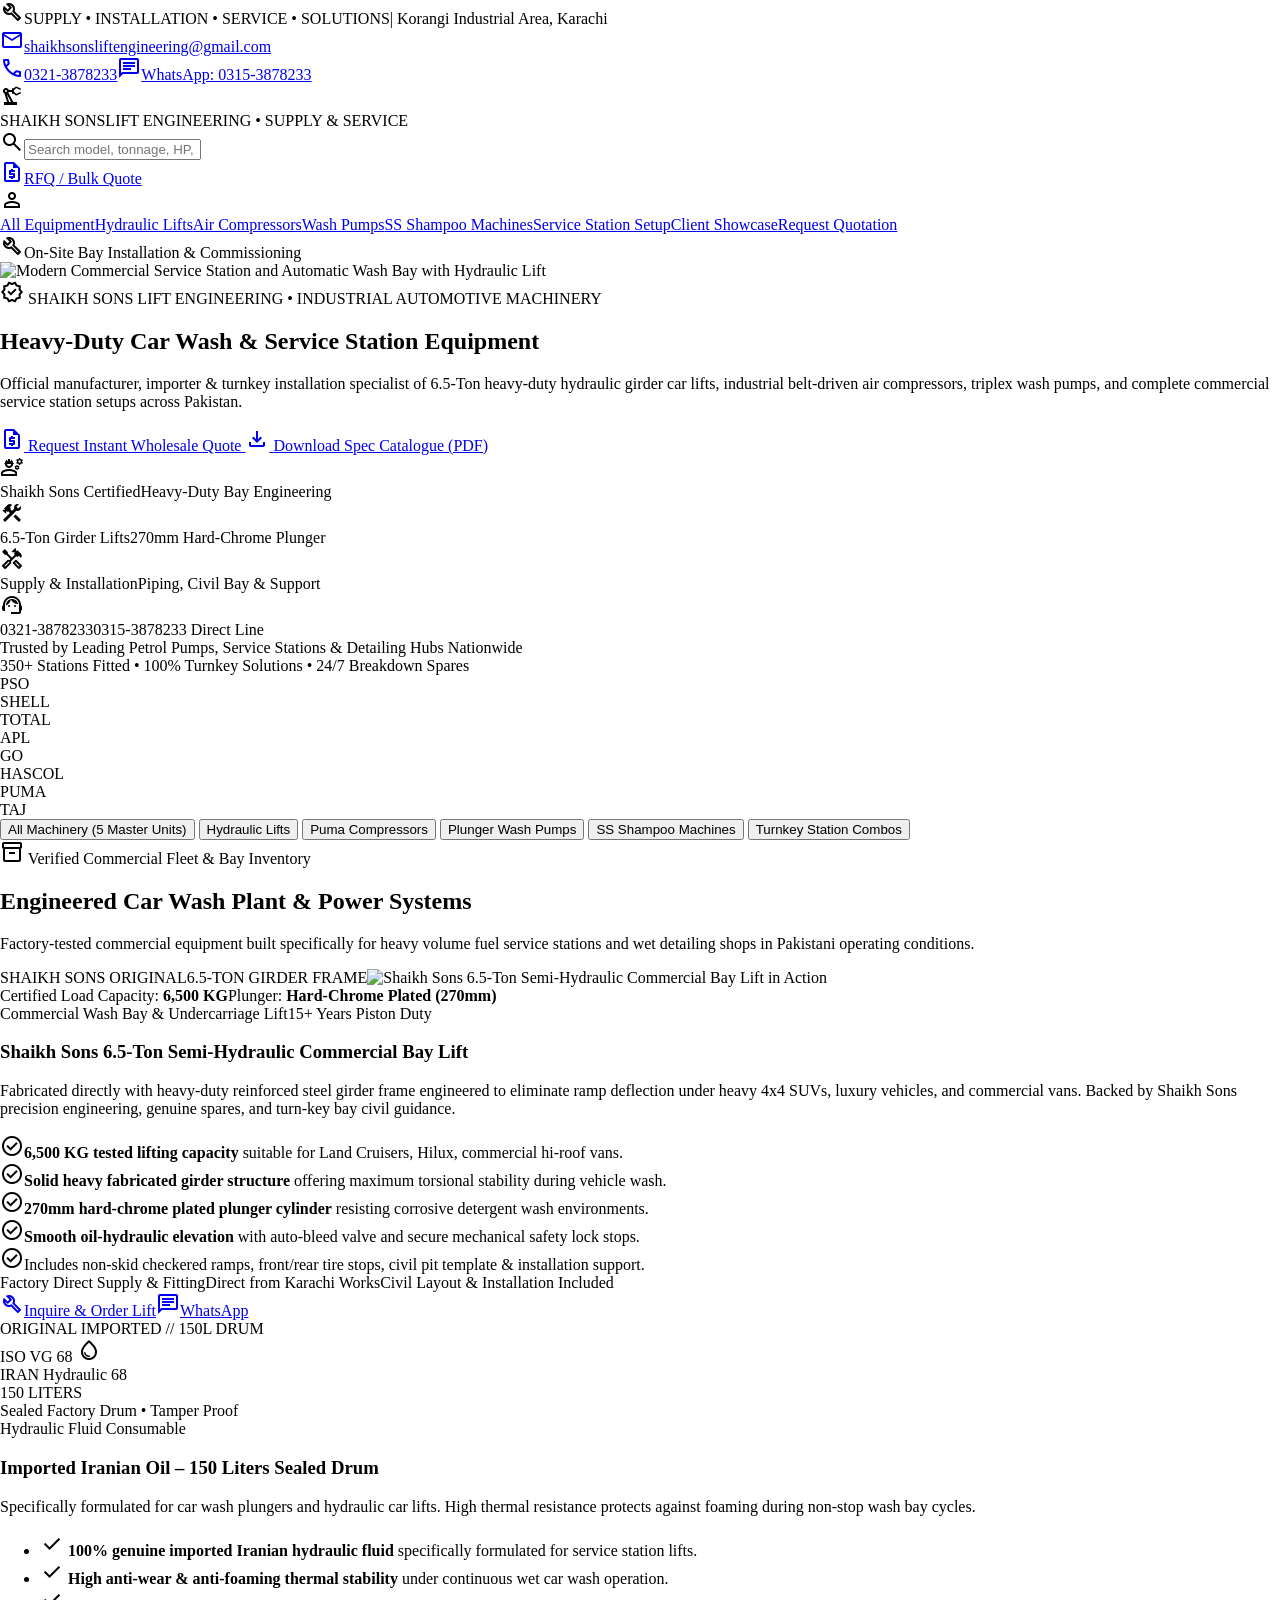
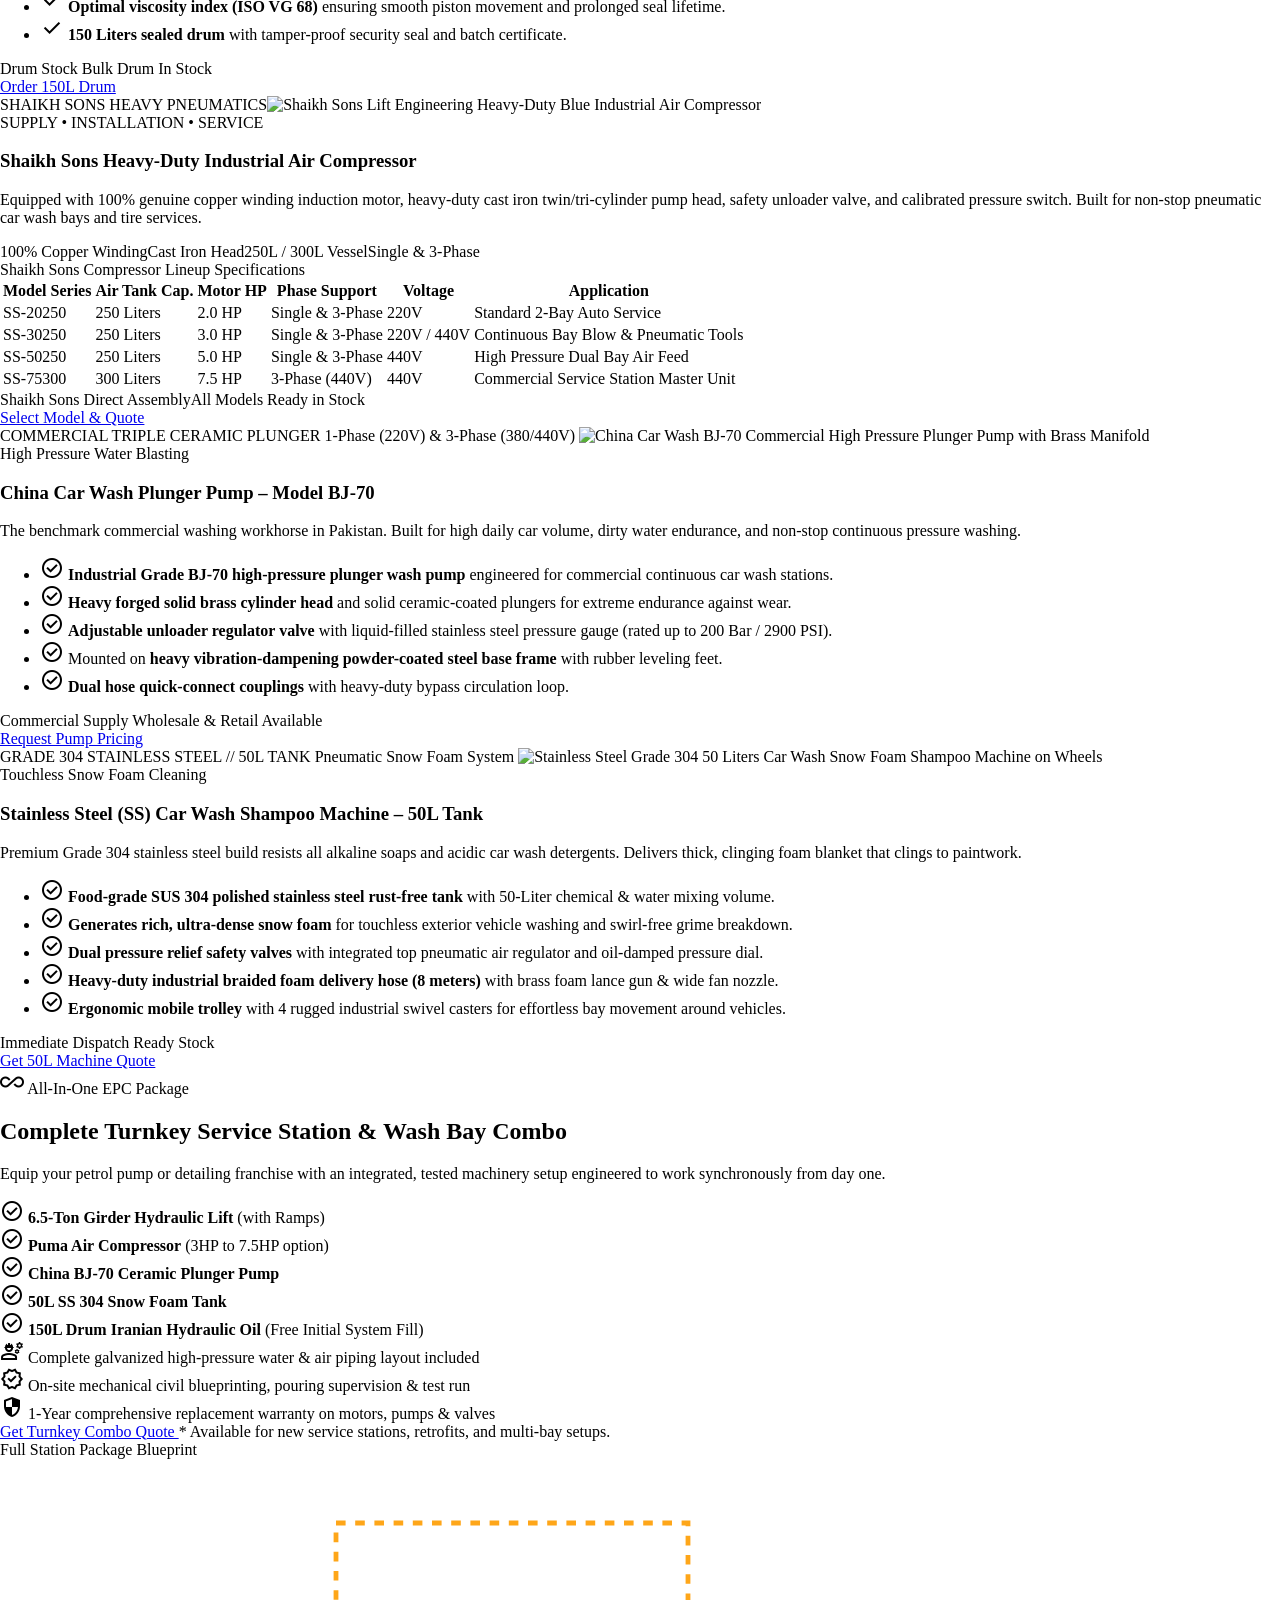
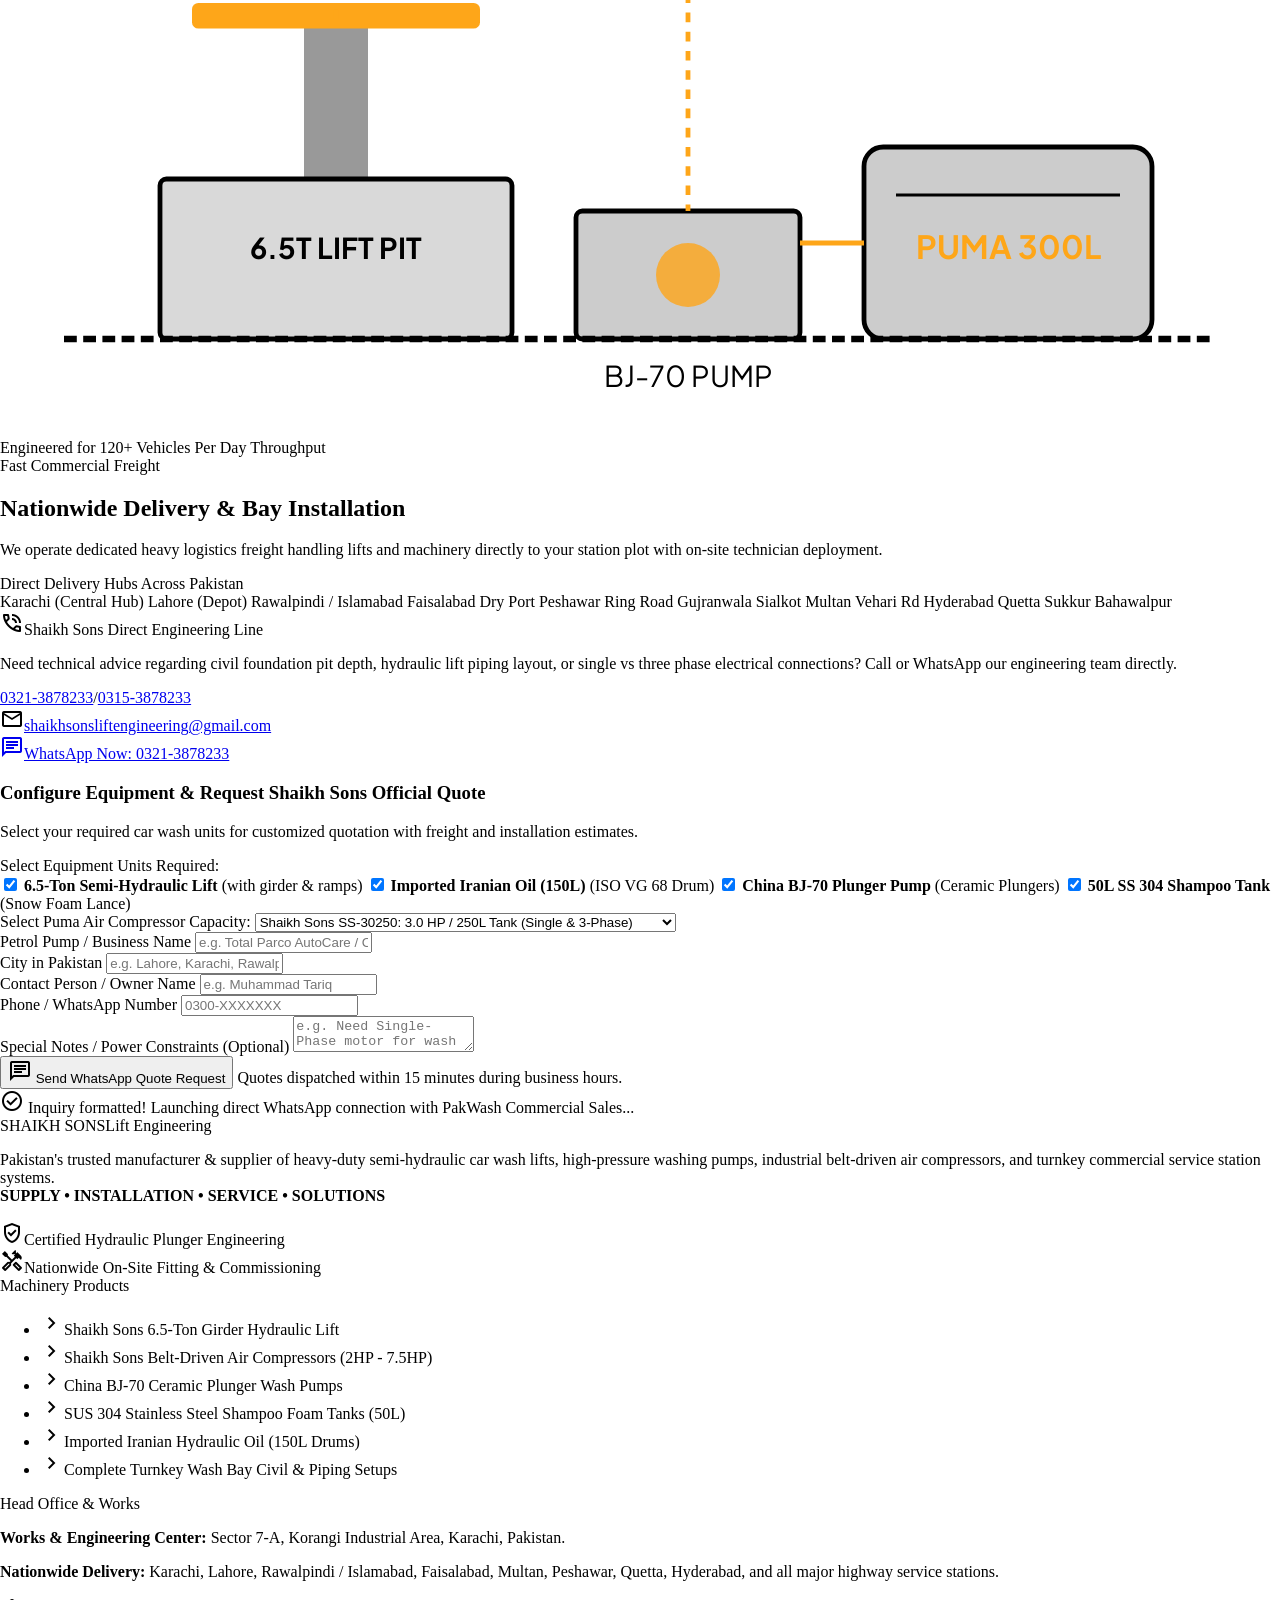
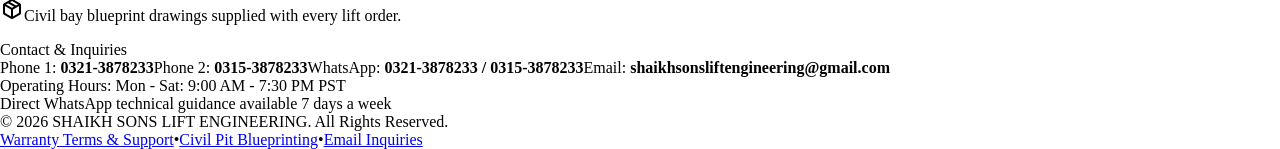
==== index.html @ dec9c520 "Update website and add product pages" ====
<!DOCTYPE html>

<html lang="en"><head><meta charset="utf-8"/><meta content="width=device-width, initial-scale=1.0" name="viewport"/><meta content="web_standard" name="shell-type"/><link href="https://fonts.googleapis.com/css2?family=Plus+Jakarta+Sans:ital,wght@0,300..800;1,300..800&amp;family=Material+Symbols+Outlined:opsz,wght,FILL,GRAD@20..48,100..700,0..1,-50..200" rel="stylesheet"/>
<link href="https://fonts.googleapis.com/css2?family=Material+Symbols+Outlined:wght,FILL@100..700,0..1&amp;display=swap" rel="stylesheet"/>
<link href="https://fonts.googleapis.com/css2?family=Plus+Jakarta+Sans:wght@100..900&amp;display=swap" rel="stylesheet"/><style>@layer base{html,body{margin:0;padding:0;}body{overscroll-behavior:none;}main>:first-child{margin-top:0!important;}main>:last-child{margin-bottom:0!important;}}::-webkit-scrollbar{display:none;}</style><script src="https://cdn.tailwindcss.com"></script><script id="tailwind-config">tailwind.config={"darkMode":"class","theme":{"extend":{"colors":{"on-secondary-container":"#684000","on-tertiary":"#ffffff","primary-fixed-dim":"#b0c9e8","on-tertiary-fixed-variant":"#004b73","secondary-fixed":"#ffddb8","on-secondary-fixed":"#2a1700","surface-container-lowest":"#ffffff","on-background":"#0b1c30","surface-container-highest":"#d3e4fe","tertiary-fixed-dim":"#93ccff","surface":"#f8f9ff","secondary-container":"#fea619","surface-container-low":"#eff4ff","on-primary-fixed":"#011d35","tertiary":"#001524","on-error-container":"#93000a","surface-bright":"#f8f9ff","inverse-primary":"#b0c9e8","on-secondary-fixed-variant":"#653e00","outline":"#74777e","surface-tint":"#49607c","outline-variant":"#c3c6ce","inverse-on-surface":"#eaf1ff","on-tertiary-fixed":"#001d31","surface-dim":"#cbdbf5","on-primary":"#ffffff","surface-container-high":"#dce9ff","on-secondary":"#ffffff","on-primary-fixed-variant":"#314863","primary-fixed":"#d1e4ff","surface-container":"#e5eeff","primary-container":"#0f2942","secondary":"#855300","surface-variant":"#d3e4fe","error-container":"#ffdad6","tertiary-fixed":"#cce5ff","on-error":"#ffffff","on-primary-container":"#7991af","inverse-surface":"#213145","secondary-fixed-dim":"#ffb95f","error":"#ba1a1a","on-surface-variant":"#43474d","tertiary-container":"#002a44","primary":"#001428","background":"#f8f9ff","on-tertiary-container":"#2e95da","on-surface":"#0b1c30"},"borderRadius":{"DEFAULT":"0.125rem","lg":"0.25rem","xl":"0.5rem","full":"0.75rem"},"spacing":{"margin":"2rem","margin-mobile":"1rem","gutter-sm":"1rem","margin-desktop":"2.5rem","space-lg":"1.5rem","space-md":"1rem","gutter-lg":"2rem","space-xs":"0.25rem","gutter":"1.5rem","space-xl":"2.5rem","margin-tablet":"1.5rem","space-sm":"0.5rem"},"fontFamily":{"title-md":["Plus Jakarta Sans"],"label-lg":["Plus Jakarta Sans"],"display-lg":["Plus Jakarta Sans"],"label-md":["Plus Jakarta Sans"],"headline-lg":["Plus Jakarta Sans"],"headline-sm":["Plus Jakarta Sans"],"display-lg-mobile":["Plus Jakarta Sans"],"body-md":["Plus Jakarta Sans"],"body-sm":["Plus Jakarta Sans"],"headline-xl-mobile":["Plus Jakarta Sans"],"headline-md":["Plus Jakarta Sans"],"label-sm":["Plus Jakarta Sans"],"headline-xl":["Plus Jakarta Sans"],"body-lg":["Plus Jakarta Sans"]},"fontSize":{"title-md":["16px",{"lineHeight":"24px","fontWeight":"600"}],"label-lg":["14px",{"lineHeight":"20px","letterSpacing":"0.01em","fontWeight":"600"}],"display-lg":["48px",{"lineHeight":"56px","letterSpacing":"-0.02em","fontWeight":"800"}],"label-md":["12px",{"lineHeight":"16px","letterSpacing":"0.02em","fontWeight":"600"}],"headline-lg":["28px",{"lineHeight":"36px","letterSpacing":"-0.01em","fontWeight":"700"}],"headline-sm":["18px",{"lineHeight":"26px","fontWeight":"600"}],"display-lg-mobile":["32px",{"lineHeight":"40px","letterSpacing":"-0.01em","fontWeight":"800"}],"body-md":["14px",{"lineHeight":"22px","fontWeight":"400"}],"body-sm":["13px",{"lineHeight":"18px","fontWeight":"400"}],"headline-xl-mobile":["26px",{"lineHeight":"34px","letterSpacing":"-0.01em","fontWeight":"700"}],"headline-md":["22px",{"lineHeight":"30px","letterSpacing":"-0.005em","fontWeight":"600"}],"label-sm":["11px",{"lineHeight":"14px","letterSpacing":"0.04em","fontWeight":"700"}],"headline-xl":["36px",{"lineHeight":"44px","letterSpacing":"-0.02em","fontWeight":"700"}],"body-lg":["16px",{"lineHeight":"26px","fontWeight":"400"}]}}}}</script></head><body class="bg-surface font-body-md text-on-surface antialiased"><header class="fixed top-0 left-0 w-full z-50 shadow-[0_1px_8px_rgba(0,0,0,0.04)]"><div class="w-full bg-primary-container text-on-primary border-b border-surface-container/10"><div class="max-w-[1440px] mx-auto px-margin-mobile md:px-margin-tablet lg:px-margin-desktop h-10 flex items-center justify-between font-label-sm text-label-sm"><div class="flex items-center gap-space-sm overflow-hidden text-ellipsis whitespace-nowrap"><span class="flex items-center gap-space-xs text-secondary-container"><span class="material-symbols-outlined text-[16px]">build</span><span class="uppercase font-bold tracking-wider">SUPPLY • INSTALLATION • SERVICE • SOLUTIONS</span></span><span class="hidden lg:inline text-on-primary-container">| Korangi Industrial Area, Karachi</span></div><div class="flex items-center gap-space-md shrink-0"><a class="hidden md:flex items-center gap-space-xs text-on-primary hover:text-secondary-container transition-colors" href="mailto:shaikhsonsliftengineering@gmail.com"><span class="material-symbols-outlined text-[14px]">mail</span><span>shaikhsonsliftengineering@gmail.com</span></a><div class="flex items-center gap-space-md"><a class="flex items-center gap-space-xs text-on-primary hover:text-secondary-container transition-colors" href="tel:03213878233"><span class="material-symbols-outlined text-[14px]">call</span><span>0321-3878233</span></a><a class="flex items-center gap-space-xs text-secondary-container font-bold hover:underline transition-colors" href="https://wa.me/923213878233" target="_blank"><span class="material-symbols-outlined text-[14px]">chat</span><span>WhatsApp: 0315-3878233</span></a></div></div></div></div><div class="w-full bg-surface-container-lowest/95 backdrop-blur-md"><div class="max-w-[1440px] mx-auto px-margin-mobile md:px-margin-tablet lg:px-margin-desktop h-16 flex items-center justify-between gap-space-md"><div class="flex items-center gap-space-md shrink-0"><div class="w-10 h-10 rounded bg-primary text-secondary-container flex items-center justify-center font-black text-[20px] shadow-sm shrink-0 border border-secondary-container/40"><span class="material-symbols-outlined text-[24px]">precision_manufacturing</span></div><div class="flex flex-col"><span class="font-headline-sm text-headline-sm font-extrabold tracking-tight text-primary leading-none uppercase">SHAIKH SONS</span><span class="font-label-sm text-[10px] text-secondary tracking-widest uppercase font-bold mt-0.5">LIFT ENGINEERING • SUPPLY &amp; SERVICE</span></div></div><div class="hidden md:flex flex-1 max-w-md mx-space-md"><div class="w-full relative flex items-center"><span class="material-symbols-outlined absolute left-3 text-outline text-[18px]">search</span><input class="w-full pl-9 pr-4 py-2 bg-surface-container-low text-on-surface font-body-sm text-body-sm rounded outline-none placeholder:text-outline focus:bg-surface-container-lowest focus:ring-1 focus:ring-primary transition-all" placeholder="Search model, tonnage, HP, or phase..." type="text"/></div></div><div class="flex items-center gap-space-md shrink-0"><a class="hidden sm:flex items-center gap-space-xs bg-secondary-container text-on-secondary-fixed font-label-lg text-label-lg px-space-md py-2 rounded font-bold hover:bg-secondary hover:text-on-secondary transition-all shadow-[0_1px_3px_rgba(15,41,66,0.08)]" data-path="request-quotation" href="#"><span class="material-symbols-outlined text-[18px]">request_quote</span><span>RFQ / Bulk Quote</span></a><div class="w-8 h-8 rounded-full bg-primary flex items-center justify-center"><span class="material-symbols-outlined text-on-primary text-[18px]">person</span></div></div></div></div><div class="w-full bg-surface-container-low"><div class="max-w-[1440px] mx-auto px-margin-mobile md:px-margin-tablet lg:px-margin-desktop h-10 flex items-center justify-between overflow-x-auto"><nav class="flex items-center gap-space-xs font-label-md text-label-md whitespace-nowrap" data-active-classes="text-primary font-bold bg-surface-container-high rounded"><a aria-current="page" class="px-3 py-1.5 transition-colors text-primary font-bold bg-surface-container-high rounded" data-path="all-equipment" href="#">All Equipment</a><a class="px-3 py-1.5 text-on-surface-variant hover:text-on-surface hover:bg-surface-container transition-colors" data-path="hydraulic-lifts" href="lifts.html">Hydraulic Lifts</a><a class="px-3 py-1.5 text-on-surface-variant hover:text-on-surface hover:bg-surface-container transition-colors" data-path="puma-compressors" href="Aircompressor.html">Air Compressors</a><a class="px-3 py-1.5 text-on-surface-variant hover:text-on-surface hover:bg-surface-container transition-colors" data-path="wash-pumps" href="Carwashpump.html">Wash Pumps</a><a class="px-3 py-1.5 text-on-surface-variant hover:text-on-surface hover:bg-surface-container transition-colors" data-path="ss-shampoo-machines" href="#">SS Shampoo Machines</a><a class="px-3 py-1.5 text-on-surface-variant hover:text-on-surface hover:bg-surface-container transition-colors" data-path="service-station-setup" href="Servicestationsetup.html">Service Station Setup</a><a class="px-3 py-1.5 text-on-surface-variant hover:text-on-surface hover:bg-surface-container transition-colors" data-path="client-showcase" href="#">Client Showcase</a><a class="px-3 py-1.5 text-on-surface-variant hover:text-on-surface hover:bg-surface-container transition-colors" data-path="request-quotation" href="#">Request Quotation</a></nav><div class="hidden xl:flex items-center gap-space-xs font-label-sm text-label-sm text-outline"><span class="material-symbols-outlined text-[14px] text-secondary-container">build</span><span>On-Site Bay Installation &amp; Commissioning</span></div></div></div></header><main class="w-full pt-[144px] bg-surface min-h-[calc(100vh-144px)]"><div class="flex flex-col w-full">
<!-- 1. HERO BANNER WITH INDUSTRIAL CAR WASH SERVICE STATION -->
<section class="relative w-full overflow-hidden bg-primary-container text-on-primary">
<div class="absolute inset-0 z-0 opacity-25 mix-blend-luminosity">
<img alt="Modern Commercial Service Station and Automatic Wash Bay with Hydraulic Lift" class="w-full h-full object-cover object-center" src="https://lh3.googleusercontent.com/aida-public/[base64]"/>
<div class="absolute inset-0 bg-gradient-to-r from-primary-container via-primary-container/95 to-primary-container/70"></div>
</div>
<div class="relative z-10 max-w-[1440px] mx-auto px-margin-mobile md:px-margin-tablet lg:px-margin-desktop py- space-xl lg:py-20 flex flex-col justify-between">
<div class="max-w-4xl flex flex-col gap-space-md">
<div class="inline-flex items-center gap-space-xs bg-secondary-container/20 text-secondary-container px-3 py-1 rounded w-fit">
<span class="material-symbols-outlined text-[16px]">verified</span>
<span class="font-label-sm text-label-sm tracking-widest uppercase font-bold text-secondary-container">SHAIKH SONS LIFT ENGINEERING • INDUSTRIAL AUTOMOTIVE MACHINERY</span>
</div>
<h1 class="font-display-lg text-display-lg-mobile lg:text-display-lg text-on-primary tracking-tight font-extrabold uppercase">
          Heavy-Duty Car Wash &amp; Service Station Equipment
        </h1>
<p class="font-body-lg text-body-lg text-surface-container-high leading-relaxed max-w-3xl">Official manufacturer, importer &amp; turnkey installation specialist of 6.5-Ton heavy-duty hydraulic girder car lifts, industrial belt-driven air compressors, triplex wash pumps, and complete commercial service station setups across Pakistan.</p>
<div class="flex flex-wrap items-center gap-space-md pt-space-sm">
<a class="flex items-center justify-center gap-space-xs bg-secondary-container text-on-secondary-fixed font-label-lg text-label-lg px-6 py-3 rounded font-bold hover:bg-secondary hover:text-on-secondary transition-all shadow-md" href="#quotation-calculator">
<span class="material-symbols-outlined text-[20px]">request_quote</span>
<span>Request Instant Wholesale Quote</span>
</a>
<a class="flex items-center justify-center gap-space-xs bg-surface-container-lowest/10 backdrop-blur-sm text-on-primary border border-surface-container-highest/20 font-label-lg text-label-lg px-6 py-3 rounded font-bold hover:bg-surface-container-lowest hover:text-primary transition-all" href="#catalog-grid">
<span class="material-symbols-outlined text-[20px]">download</span>
<span>Download Spec Catalogue (PDF)</span>
</a>
</div>
</div>
<!-- Quick Trust Badges Strip -->
<div class="grid grid-cols-2 md:grid-cols-4 gap-space-md mt-space-xl pt-space-lg border-t border-surface-container-highest/15"><div class="flex items-center gap-space-sm"><div class="w-10 h-10 rounded bg-tertiary-container flex items-center justify-center text-secondary-container shrink-0"><span class="material-symbols-outlined text-[24px]">engineering</span></div><div class="flex flex-col"><span class="font-label-md text-label-md text-on-primary font-bold">Shaikh Sons Certified</span><span class="font-body-sm text-body-sm text-on-primary-container">Heavy-Duty Bay Engineering</span></div></div><div class="flex items-center gap-space-sm"><div class="w-10 h-10 rounded bg-tertiary-container flex items-center justify-center text-secondary-container shrink-0"><span class="material-symbols-outlined text-[24px]">construction</span></div><div class="flex flex-col"><span class="font-label-md text-label-md text-on-primary font-bold">6.5-Ton Girder Lifts</span><span class="font-body-sm text-body-sm text-on-primary-container">270mm Hard-Chrome Plunger</span></div></div><div class="flex items-center gap-space-sm"><div class="w-10 h-10 rounded bg-tertiary-container flex items-center justify-center text-secondary-container shrink-0"><span class="material-symbols-outlined text-[24px]">handyman</span></div><div class="flex flex-col"><span class="font-label-md text-label-md text-on-primary font-bold">Supply &amp; Installation</span><span class="font-body-sm text-body-sm text-on-primary-container">Piping, Civil Bay &amp; Support</span></div></div><div class="flex items-center gap-space-sm"><div class="w-10 h-10 rounded bg-tertiary-container flex items-center justify-center text-secondary-container shrink-0"><span class="material-symbols-outlined text-[24px]">support_agent</span></div><div class="flex flex-col"><span class="font-label-md text-label-md text-on-primary font-bold">0321-3878233</span><span class="font-body-sm text-body-sm text-on-primary-container">0315-3878233 Direct Line</span></div></div></div>
</div>
</section>
<!-- 2. CLIENT TRUST & PETROL PUMP PARTNERS LOGO SLIDER BANNER -->
<section class="w-full bg-surface-container-lowest border-b border-surface-container shadow-sm py-space-lg">
<div class="max-w-[1440px] mx-auto px-margin-mobile md:px-margin-tablet lg:px-margin-desktop flex flex-col gap-space-md">
<div class="flex flex-col md:flex-row md:items-center justify-between gap-space-sm">
<div class="flex items-center gap-space-xs text-primary font-label-sm text-label-sm font-bold tracking-widest uppercase">
<span class="w-2.5 h-2.5 bg-secondary-container rounded-full animate-pulse"></span>
<span>Trusted by Leading Petrol Pumps, Service Stations &amp; Detailing Hubs Nationwide</span>
</div>
<div class="flex items-center gap-space-md font-label-sm text-label-sm text-outline">
<span class="font-bold text-primary">350+ Stations Fitted</span>
<span>•</span>
<span class="font-bold text-primary">100% Turnkey Solutions</span>
<span>•</span>
<span class="font-bold text-primary">24/7 Breakdown Spares</span>
</div>
</div>
<!-- Partner Badges Grid / Continuous Strip -->
<div class="grid grid-cols-2 sm:grid-cols-4 md:grid-cols-8 gap-space-sm pt-space-xs">
<div class="h-14 bg-surface-container-low rounded flex items-center justify-center p-2 text-center group hover:bg-surface-container transition-all">
<span class="font-headline-sm text-headline-sm font-extrabold text-primary tracking-tight">PSO</span>
</div>
<div class="h-14 bg-surface-container-low rounded flex items-center justify-center p-2 text-center group hover:bg-surface-container transition-all">
<span class="font-headline-sm text-headline-sm font-extrabold text-secondary tracking-tight">SHELL</span>
</div>
<div class="h-14 bg-surface-container-low rounded flex items-center justify-center p-2 text-center group hover:bg-surface-container transition-all">
<span class="font-headline-sm text-headline-sm font-extrabold text-on-surface tracking-tight">TOTAL</span>
</div>
<div class="h-14 bg-surface-container-low rounded flex items-center justify-center p-2 text-center group hover:bg-surface-container transition-all">
<span class="font-headline-sm text-headline-sm font-extrabold text-primary-container tracking-tight">APL</span>
</div>
<div class="h-14 bg-surface-container-low rounded flex items-center justify-center p-2 text-center group hover:bg-surface-container transition-all">
<span class="font-headline-sm text-headline-sm font-extrabold text-error tracking-tight">GO</span>
</div>
<div class="h-14 bg-surface-container-low rounded flex items-center justify-center p-2 text-center group hover:bg-surface-container transition-all">
<span class="font-headline-sm text-headline-sm font-extrabold text-on-surface-variant tracking-tight">HASCOL</span>
</div>
<div class="h-14 bg-surface-container-low rounded flex items-center justify-center p-2 text-center group hover:bg-surface-container transition-all">
<span class="font-headline-sm text-headline-sm font-extrabold text-primary tracking-tight">PUMA</span>
</div>
<div class="h-14 bg-surface-container-low rounded flex items-center justify-center p-2 text-center group hover:bg-surface-container transition-all">
<span class="font-headline-sm text-headline-sm font-extrabold text-secondary-container tracking-tight">TAJ</span>
</div>
</div>
</div>
</section>
<!-- 3. QUICK CATEGORY & TELEMETRY FILTER TABS -->
<section class="w-full bg-surface py-space-md border-b border-surface-container">
<div class="max-w-[1440px] mx-auto px-margin-mobile md:px-margin-tablet lg:px-margin-desktop">
<div class="flex items-center gap-space-xs overflow-x-auto pb-1" id="filter-tab-bar">
<button class="category-pill active px-4 py-2 rounded text-label-md font-label-md font-bold bg-primary text-on-primary shadow-sm whitespace-nowrap transition-all" onclick="filterCategory('all', this)">
          All Machinery (5 Master Units)
        </button>
<button class="category-pill px-4 py-2 rounded text-label-md font-label-md font-bold bg-surface-container-lowest text-on-surface hover:bg-surface-container transition-all whitespace-nowrap" onclick="filterCategory('lifts', this)">
          Hydraulic Lifts
        </button>
<button class="category-pill px-4 py-2 rounded text-label-md font-label-md font-bold bg-surface-container-lowest text-on-surface hover:bg-surface-container transition-all whitespace-nowrap" onclick="filterCategory('compressors', this)">
          Puma Compressors
        </button>
<button class="category-pill px-4 py-2 rounded text-label-md font-label-md font-bold bg-surface-container-lowest text-on-surface hover:bg-surface-container transition-all whitespace-nowrap" onclick="filterCategory('pumps', this)">
          Plunger Wash Pumps
        </button>
<button class="category-pill px-4 py-2 rounded text-label-md font-label-md font-bold bg-surface-container-lowest text-on-surface hover:bg-surface-container transition-all whitespace-nowrap" onclick="filterCategory('shampoo', this)">
          SS Shampoo Machines
        </button>
<button class="category-pill px-4 py-2 rounded text-label-md font-label-md font-bold bg-surface-container-lowest text-on-surface hover:bg-surface-container transition-all whitespace-nowrap" onclick="filterCategory('turnkey', this)">
          Turnkey Station Combos
        </button>
</div>
</div>
</section>
<!-- 4. FULL DETAILED PRODUCT CATALOGUE -->
<section class="w-full py-space-xl bg-surface" id="catalog-grid">
<div class="max-w-[1440px] mx-auto px-margin-mobile md:px-margin-tablet lg:px-margin-desktop flex flex-col gap-space-xl">
<div class="flex flex-col gap-1">
<div class="flex items-center gap-space-xs text-secondary font-label-sm text-label-sm font-bold uppercase tracking-wider">
<span class="material-symbols-outlined text-[16px]">inventory_2</span>
<span>Verified Commercial Fleet &amp; Bay Inventory</span>
</div>
<h2 class="font-headline-xl text-headline-xl-mobile md:text-headline-xl font-extrabold text-primary tracking-tight uppercase">
          Engineered Car Wash Plant &amp; Power Systems
        </h2>
<p class="font-body-md text-body-md text-on-surface-variant max-w-2xl">
          Factory-tested commercial equipment built specifically for heavy volume fuel service stations and wet detailing shops in Pakistani operating conditions.
        </p>
</div>
<!-- PRODUCTS CONTAINER -->
<div class="grid grid-cols-1 lg:grid-cols-12 gap-gutter-lg">
<!-- CARD 1: 6.5-Ton Loading Capacity Semi-Hydraulic Car Wash Lift -->
<article class="product-card col-span-12 lg:col-span-12 bg-surface-container-lowest rounded-xl shadow-sm hover:shadow-md transition-shadow overflow-hidden" data-category="lifts turnkey"><div class="grid grid-cols-1 lg:grid-cols-12 items-stretch"><div class="lg:col-span-5 bg-surface-container-low p-space-md flex flex-col items-center justify-center relative min-h-[380px] overflow-hidden"><span class="absolute top-4 left-4 z-10 bg-primary text-on-primary text-label-sm font-label-sm px-2.5 py-1 rounded font-bold tracking-wider">SHAIKH SONS ORIGINAL</span><span class="absolute top-4 right-4 z-10 bg-secondary-container text-on-secondary-fixed text-label-sm font-label-sm px-2.5 py-1 rounded font-bold uppercase">6.5-TON GIRDER FRAME</span><img alt="Shaikh Sons 6.5-Ton Semi-Hydraulic Commercial Bay Lift in Action" class="h-80 w-full object-cover rounded-lg shadow-inner transition-transform duration-300 hover:scale-105" src="https://lh3.googleusercontent.com/aida-public/[base64]"/><div class="w-full mt-space-sm pt-space-xs flex items-center justify-between text-outline text-label-sm font-label-sm border-t border-surface-container"><span>Certified Load Capacity: <strong class="text-primary">6,500 KG</strong></span><span>Plunger: <strong class="text-primary">Hard-Chrome Plated (270mm)</strong></span></div></div><div class="lg:col-span-7 p-space-lg flex flex-col justify-between gap-space-md"><div class="flex flex-col gap-space-sm"><div class="flex items-center justify-between gap-space-sm"><span class="text-secondary font-label-sm text-label-sm font-bold tracking-wider uppercase">Commercial Wash Bay &amp; Undercarriage Lift</span><span class="bg-surface-container text-primary font-label-sm text-label-sm px-2 py-0.5 rounded font-bold">15+ Years Piston Duty</span></div><h3 class="font-headline-lg text-headline-md md:text-headline-lg text-primary font-bold tracking-tight">Shaikh Sons 6.5-Ton Semi-Hydraulic Commercial Bay Lift</h3><p class="font-body-md text-body-md text-on-surface-variant">Fabricated directly with heavy-duty reinforced steel girder frame engineered to eliminate ramp deflection under heavy 4x4 SUVs, luxury vehicles, and commercial vans. Backed by Shaikh Sons precision engineering, genuine spares, and turn-key bay civil guidance.</p><div class="grid grid-cols-1 md:grid-cols-2 gap-space-sm pt-space-xs font-body-sm text-body-sm"><div class="flex items-start gap-space-xs"><span class="material-symbols-outlined text-secondary-container text-[18px] shrink-0 mt-0.5">check_circle</span><span><strong>6,500 KG tested lifting capacity</strong> suitable for Land Cruisers, Hilux, commercial hi-roof vans.</span></div><div class="flex items-start gap-space-xs"><span class="material-symbols-outlined text-secondary-container text-[18px] shrink-0 mt-0.5">check_circle</span><span><strong>Solid heavy fabricated girder structure</strong> offering maximum torsional stability during vehicle wash.</span></div><div class="flex items-start gap-space-xs"><span class="material-symbols-outlined text-secondary-container text-[18px] shrink-0 mt-0.5">check_circle</span><span><strong>270mm hard-chrome plated plunger cylinder</strong> resisting corrosive detergent wash environments.</span></div><div class="flex items-start gap-space-xs"><span class="material-symbols-outlined text-secondary-container text-[18px] shrink-0 mt-0.5">check_circle</span><span><strong>Smooth oil-hydraulic elevation</strong> with auto-bleed valve and secure mechanical safety lock stops.</span></div><div class="flex items-start gap-space-xs col-span-1 md:col-span-2"><span class="material-symbols-outlined text-secondary-container text-[18px] shrink-0 mt-0.5">check_circle</span><span>Includes non-skid checkered ramps, front/rear tire stops, civil pit template &amp; installation support.</span></div></div></div><div class="pt-space-md border-t border-surface-container flex flex-col sm:flex-row items-start sm:items-center justify-between gap-space-md bg-surface-container-low/40 -mx-space-lg -mb-space-lg p-space-lg"><div class="flex flex-col"><span class="font-label-sm text-label-sm text-outline uppercase font-semibold">Factory Direct Supply &amp; Fitting</span><span class="font-headline-sm text-headline-sm text-primary font-extrabold">Direct from Karachi Works</span><span class="font-label-sm text-label-sm text-secondary font-bold">Civil Layout &amp; Installation Included</span></div><div class="flex items-center gap-space-sm w-full sm:w-auto"><a class="w-full sm:w-auto flex items-center justify-center gap-space-xs bg-primary text-on-primary font-label-lg text-label-lg px-6 py-2.5 rounded font-bold hover:bg-primary-container transition-all" href="#quotation-calculator" onclick="selectEquipment('lift')"><span class="material-symbols-outlined text-[18px]">build</span><span>Inquire &amp; Order Lift</span></a><a class="w-full sm:w-auto flex items-center justify-center gap-space-xs bg-secondary-container text-on-secondary-fixed font-label-lg text-label-lg px-4 py-2.5 rounded font-bold hover:bg-secondary hover:text-on-secondary transition-all" href="https://wa.me/923213878233?text=Inquiry%20regarding%20Shaikh%20Sons%206.5-Ton%20Lift" target="_blank"><span class="material-symbols-outlined text-[18px]">chat</span><span>WhatsApp</span></a></div></div></div></div></article>
<!-- CARD 2: Imported Iranian Oil – 150 Liters -->
<article class="product-card col-span-12 md:col-span-6 lg:col-span-4 bg-surface-container-lowest rounded-xl shadow-sm hover:shadow-md transition-shadow flex flex-col justify-between overflow-hidden" data-category="lifts turnkey">
<div>
<div class="bg-surface-container-low p-space-md flex flex-col items-center justify-center relative min-h-[240px]">
<span class="absolute top-4 left-4 bg-primary text-on-primary text-label-sm font-label-sm px-2.5 py-1 rounded font-bold">
                ORIGINAL IMPORTED // 150L DRUM
              </span>
<!-- Heavy duty industrial oil drum graphic badge / ISO certified container representation -->
<div class="flex flex-col items-center justify-center py-6">
<div class="w-24 h-32 rounded-lg bg-primary-container text-on-primary flex flex-col items-center justify-between p-3 shadow-md relative border-t-4 border-secondary-container">
<div class="w-full flex justify-between items-center text-[10px] text-secondary-container font-mono">
<span>ISO VG 68</span>
<span class="material-symbols-outlined text-[14px]">water_drop</span>
</div>
<div class="text-center">
<span class="font-title-md text-title-md font-black tracking-widest text-on-primary block">IRAN</span>
<span class="text-[10px] text-on-primary-container tracking-wider block uppercase">Hydraulic 68</span>
</div>
<div class="text-[10px] bg-secondary-container text-on-secondary-fixed font-bold px-2 py-0.5 rounded w-full text-center">
                    150 LITERS
                  </div>
</div>
<div class="mt-2 text-outline font-label-sm text-label-sm">Sealed Factory Drum • Tamper Proof</div>
</div>
</div>
<div class="p-space-lg flex flex-col gap-space-sm">
<span class="text-secondary font-label-sm text-label-sm font-bold uppercase tracking-wider">Hydraulic Fluid Consumable</span>
<h3 class="font-title-md text-title-md text-primary font-bold">
                Imported Iranian Oil – 150 Liters Sealed Drum
              </h3>
<p class="font-body-sm text-body-sm text-on-surface-variant">
                Specifically formulated for car wash plungers and hydraulic car lifts. High thermal resistance protects against foaming during non-stop wash bay cycles.
              </p>
<ul class="flex flex-col gap-1.5 pt-space-xs font-body-sm text-body-sm">
<li class="flex items-start gap-space-xs">
<span class="material-symbols-outlined text-secondary-container text-[16px] shrink-0 mt-0.5">check</span>
<span><strong>100% genuine imported Iranian hydraulic fluid</strong> specifically formulated for service station lifts.</span>
</li>
<li class="flex items-start gap-space-xs">
<span class="material-symbols-outlined text-secondary-container text-[16px] shrink-0 mt-0.5">check</span>
<span><strong>High anti-wear &amp; anti-foaming thermal stability</strong> under continuous wet car wash operation.</span>
</li>
<li class="flex items-start gap-space-xs">
<span class="material-symbols-outlined text-secondary-container text-[16px] shrink-0 mt-0.5">check</span>
<span><strong>Optimal viscosity index (ISO VG 68)</strong> ensuring smooth piston movement and prolonged seal lifetime.</span>
</li>
<li class="flex items-start gap-space-xs">
<span class="material-symbols-outlined text-secondary-container text-[16px] shrink-0 mt-0.5">check</span>
<span><strong>150 Liters sealed drum</strong> with tamper-proof security seal and batch certificate.</span>
</li>
</ul>
</div>
</div>
<div class="p-space-md border-t border-surface-container bg-surface-container-low/40 flex items-center justify-between">
<div>
<span class="font-label-sm text-label-sm text-outline block uppercase font-semibold">Drum Stock</span>
<span class="font-title-md text-title-md text-primary font-extrabold">Bulk Drum In Stock</span>
</div>
<a class="bg-primary text-on-primary font-label-md text-label-md px-4 py-2 rounded font-bold hover:bg-primary-container transition-all" href="#quotation-calculator" onclick="selectEquipment('oil')">
              Order 150L Drum
            </a>
</div>
</article>
<!-- CARD 3: Puma Air Compressors Series (Single-Phase & Three-Phase Motors) -->
<article class="product-card col-span-12 md:col-span-12 lg:col-span-8 bg-surface-container-lowest rounded-xl shadow-sm hover:shadow-md transition-shadow flex flex-col justify-between overflow-hidden" data-category="compressors turnkey"><div><div class="grid grid-cols-1 md:grid-cols-12 bg-surface-container-low"><div class="md:col-span-5 p-space-md flex flex-col items-center justify-center relative min-h-[260px]"><span class="absolute top-4 left-4 z-10 bg-primary text-on-primary text-label-sm font-label-sm px-2.5 py-1 rounded font-bold tracking-wider">SHAIKH SONS HEAVY PNEUMATICS</span><img alt="Shaikh Sons Lift Engineering Heavy-Duty Blue Industrial Air Compressor" class="max-h-[230px] w-auto object-contain hover:scale-105 transition-transform drop-shadow-md" src="https://lh3.googleusercontent.com/aida-public/[base64]"/></div><div class="md:col-span-7 p-space-md flex flex-col justify-center gap-space-xs"><span class="text-secondary font-label-sm text-label-sm font-bold uppercase tracking-wider">SUPPLY • INSTALLATION • SERVICE</span><h3 class="font-headline-md text-headline-md text-primary font-bold">Shaikh Sons Heavy-Duty Industrial Air Compressor</h3><p class="font-body-sm text-body-sm text-on-surface-variant">Equipped with 100% genuine copper winding induction motor, heavy-duty cast iron twin/tri-cylinder pump head, safety unloader valve, and calibrated pressure switch. Built for non-stop pneumatic car wash bays and tire services.</p><div class="flex flex-wrap items-center gap-space-sm pt-space-xs"><span class="bg-surface-container text-primary font-label-sm text-label-sm px-2 py-0.5 rounded font-bold">100% Copper Winding</span><span class="bg-surface-container text-primary font-label-sm text-label-sm px-2 py-0.5 rounded font-bold">Cast Iron Head</span><span class="bg-surface-container text-primary font-label-sm text-label-sm px-2 py-0.5 rounded font-bold">250L / 300L Vessel</span><span class="bg-surface-container text-primary font-label-sm text-label-sm px-2 py-0.5 rounded font-bold">Single &amp; 3-Phase</span></div></div></div><div class="p-space-lg"><span class="font-label-sm text-label-sm text-outline uppercase font-bold tracking-wider block mb-2">Shaikh Sons Compressor Lineup Specifications</span><div class="overflow-x-auto"><table class="w-full text-left font-body-sm text-body-sm border-collapse"><thead><tr class="bg-surface-container-high/60 text-primary font-label-sm text-label-sm uppercase"><th class="p-2.5 rounded-l">Model Series</th><th class="p-2.5">Air Tank Cap.</th><th class="p-2.5">Motor HP</th><th class="p-2.5">Phase Support</th><th class="p-2.5">Voltage</th><th class="p-2.5 rounded-r">Application</th></tr></thead><tbody class="divide-y divide-surface-container"><tr class="hover:bg-surface-container-low/60 transition-colors"><td class="p-2.5 font-bold text-primary">SS-20250</td><td class="p-2.5">250 Liters</td><td class="p-2.5 font-bold">2.0 HP</td><td class="p-2.5">Single &amp; 3-Phase</td><td class="p-2.5">220V</td><td class="p-2.5 text-on-surface-variant">Standard 2-Bay Auto Service</td></tr><tr class="hover:bg-surface-container-low/60 transition-colors"><td class="p-2.5 font-bold text-primary">SS-30250</td><td class="p-2.5">250 Liters</td><td class="p-2.5 font-bold">3.0 HP</td><td class="p-2.5">Single &amp; 3-Phase</td><td class="p-2.5">220V / 440V</td><td class="p-2.5 text-on-surface-variant">Continuous Bay Blow &amp; Pneumatic Tools</td></tr><tr class="hover:bg-surface-container-low/60 transition-colors"><td class="p-2.5 font-bold text-primary">SS-50250</td><td class="p-2.5">250 Liters</td><td class="p-2.5 font-bold">5.0 HP</td><td class="p-2.5">Single &amp; 3-Phase</td><td class="p-2.5">440V</td><td class="p-2.5 text-on-surface-variant">High Pressure Dual Bay Air Feed</td></tr><tr class="hover:bg-surface-container-low/60 transition-colors bg-surface-container-low/30"><td class="p-2.5 font-bold text-primary">SS-75300</td><td class="p-2.5">300 Liters</td><td class="p-2.5 font-bold text-secondary">7.5 HP</td><td class="p-2.5">3-Phase (440V)</td><td class="p-2.5">440V</td><td class="p-2.5 text-on-surface-variant">Commercial Service Station Master Unit</td></tr></tbody></table></div></div></div><div class="p-space-md border-t border-surface-container bg-surface-container-low/40 flex items-center justify-between"><div><span class="font-label-sm text-label-sm text-outline block uppercase font-semibold">Shaikh Sons Direct Assembly</span><span class="font-title-md text-title-md text-primary font-extrabold">All Models Ready in Stock</span></div><a class="bg-primary text-on-primary font-label-md text-label-md px-5 py-2.5 rounded font-bold hover:bg-primary-container transition-all" href="#quotation-calculator" onclick="selectEquipment('compressor')">Select Model &amp; Quote</a></div></article>
<!-- CARD 4: China Car Wash Plunger Pump – Model BJ-70 -->
<article class="product-card col-span-12 md:col-span-6 lg:col-span-6 bg-surface-container-lowest rounded-xl shadow-sm hover:shadow-md transition-shadow flex flex-col justify-between overflow-hidden" data-category="pumps turnkey">
<div>
<div class="bg-surface-container-low p-space-md flex flex-col items-center justify-center relative min-h-[260px]">
<span class="absolute top-4 left-4 bg-primary text-on-primary text-label-sm font-label-sm px-2.5 py-1 rounded font-bold">
                COMMERCIAL TRIPLE CERAMIC PLUNGER
              </span>
<span class="absolute top-4 right-4 bg-surface-container text-primary font-label-sm text-label-sm px-2 py-0.5 rounded font-bold">
                1-Phase (220V) &amp; 3-Phase (380/440V)
              </span>
<img alt="China Car Wash BJ-70 Commercial High Pressure Plunger Pump with Brass Manifold" class="max-h-[220px] w-auto object-contain hover:scale-105 transition-transform" src="https://lh3.googleusercontent.com/aida-public/[base64]"/>
</div>
<div class="p-space-lg flex flex-col gap-space-sm">
<span class="text-secondary font-label-sm text-label-sm font-bold uppercase tracking-wider">High Pressure Water Blasting</span>
<h3 class="font-headline-md text-headline-md text-primary font-bold">
                China Car Wash Plunger Pump – Model BJ-70
              </h3>
<p class="font-body-sm text-body-sm text-on-surface-variant">
                The benchmark commercial washing workhorse in Pakistan. Built for high daily car volume, dirty water endurance, and non-stop continuous pressure washing.
              </p>
<ul class="flex flex-col gap-2 pt-space-xs font-body-sm text-body-sm">
<li class="flex items-start gap-space-xs">
<span class="material-symbols-outlined text-secondary-container text-[16px] shrink-0 mt-0.5">check_circle</span>
<span><strong>Industrial Grade BJ-70 high-pressure plunger wash pump</strong> engineered for commercial continuous car wash stations.</span>
</li>
<li class="flex items-start gap-space-xs">
<span class="material-symbols-outlined text-secondary-container text-[16px] shrink-0 mt-0.5">check_circle</span>
<span><strong>Heavy forged solid brass cylinder head</strong> and solid ceramic-coated plungers for extreme endurance against wear.</span>
</li>
<li class="flex items-start gap-space-xs">
<span class="material-symbols-outlined text-secondary-container text-[16px] shrink-0 mt-0.5">check_circle</span>
<span><strong>Adjustable unloader regulator valve</strong> with liquid-filled stainless steel pressure gauge (rated up to 200 Bar / 2900 PSI).</span>
</li>
<li class="flex items-start gap-space-xs">
<span class="material-symbols-outlined text-secondary-container text-[16px] shrink-0 mt-0.5">check_circle</span>
<span>Mounted on <strong>heavy vibration-dampening powder-coated steel base frame</strong> with rubber leveling feet.</span>
</li>
<li class="flex items-start gap-space-xs">
<span class="material-symbols-outlined text-secondary-container text-[16px] shrink-0 mt-0.5">check_circle</span>
<span><strong>Dual hose quick-connect couplings</strong> with heavy-duty bypass circulation loop.</span>
</li>
</ul>
</div>
</div>
<div class="p-space-md border-t border-surface-container bg-surface-container-low/40 flex items-center justify-between">
<div>
<span class="font-label-sm text-label-sm text-outline block uppercase font-semibold">Commercial Supply</span>
<span class="font-title-md text-title-md text-primary font-extrabold">Wholesale &amp; Retail Available</span>
</div>
<a class="bg-primary text-on-primary font-label-md text-label-md px-5 py-2.5 rounded font-bold hover:bg-primary-container transition-all" href="#quotation-calculator" onclick="selectEquipment('pump')">
              Request Pump Pricing
            </a>
</div>
</article>
<!-- CARD 5: Stainless Steel (SS) Car Wash Shampoo Machine – 50L Tank -->
<article class="product-card col-span-12 md:col-span-6 lg:col-span-6 bg-surface-container-lowest rounded-xl shadow-sm hover:shadow-md transition-shadow flex flex-col justify-between overflow-hidden" data-category="shampoo turnkey">
<div>
<div class="bg-surface-container-low p-space-md flex flex-col items-center justify-center relative min-h-[260px]">
<span class="absolute top-4 left-4 bg-primary text-on-primary text-label-sm font-label-sm px-2.5 py-1 rounded font-bold">
                GRADE 304 STAINLESS STEEL // 50L TANK
              </span>
<span class="absolute top-4 right-4 bg-surface-container text-primary font-label-sm text-label-sm px-2 py-0.5 rounded font-bold">
                Pneumatic Snow Foam System
              </span>
<img alt="Stainless Steel Grade 304 50 Liters Car Wash Snow Foam Shampoo Machine on Wheels" class="max-h-[220px] w-auto object-contain hover:scale-105 transition-transform" src="https://lh3.googleusercontent.com/aida-public/[base64]"/>
</div>
<div class="p-space-lg flex flex-col gap-space-sm">
<span class="text-secondary font-label-sm text-label-sm font-bold uppercase tracking-wider">Touchless Snow Foam Cleaning</span>
<h3 class="font-headline-md text-headline-md text-primary font-bold">
                Stainless Steel (SS) Car Wash Shampoo Machine – 50L Tank
              </h3>
<p class="font-body-sm text-body-sm text-on-surface-variant">
                Premium Grade 304 stainless steel build resists all alkaline soaps and acidic car wash detergents. Delivers thick, clinging foam blanket that clings to paintwork.
              </p>
<ul class="flex flex-col gap-2 pt-space-xs font-body-sm text-body-sm">
<li class="flex items-start gap-space-xs">
<span class="material-symbols-outlined text-secondary-container text-[16px] shrink-0 mt-0.5">check_circle</span>
<span><strong>Food-grade SUS 304 polished stainless steel rust-free tank</strong> with 50-Liter chemical &amp; water mixing volume.</span>
</li>
<li class="flex items-start gap-space-xs">
<span class="material-symbols-outlined text-secondary-container text-[16px] shrink-0 mt-0.5">check_circle</span>
<span><strong>Generates rich, ultra-dense snow foam</strong> for touchless exterior vehicle washing and swirl-free grime breakdown.</span>
</li>
<li class="flex items-start gap-space-xs">
<span class="material-symbols-outlined text-secondary-container text-[16px] shrink-0 mt-0.5">check_circle</span>
<span><strong>Dual pressure relief safety valves</strong> with integrated top pneumatic air regulator and oil-damped pressure dial.</span>
</li>
<li class="flex items-start gap-space-xs">
<span class="material-symbols-outlined text-secondary-container text-[16px] shrink-0 mt-0.5">check_circle</span>
<span><strong>Heavy-duty industrial braided foam delivery hose (8 meters)</strong> with brass foam lance gun &amp; wide fan nozzle.</span>
</li>
<li class="flex items-start gap-space-xs">
<span class="material-symbols-outlined text-secondary-container text-[16px] shrink-0 mt-0.5">check_circle</span>
<span><strong>Ergonomic mobile trolley</strong> with 4 rugged industrial swivel casters for effortless bay movement around vehicles.</span>
</li>
</ul>
</div>
</div>
<div class="p-space-md border-t border-surface-container bg-surface-container-low/40 flex items-center justify-between">
<div>
<span class="font-label-sm text-label-sm text-outline block uppercase font-semibold">Immediate Dispatch</span>
<span class="font-title-md text-title-md text-primary font-extrabold">Ready Stock</span>
</div>
<a class="bg-primary text-on-primary font-label-md text-label-md px-5 py-2.5 rounded font-bold hover:bg-primary-container transition-all" href="#quotation-calculator" onclick="selectEquipment('shampoo')">
              Get 50L Machine Quote
            </a>
</div>
</article>
</div>
</div>
</section>
<!-- 5. COMPLETE TURNKEY SERVICE STATION SETUP PACKAGE BANNER -->
<section class="w-full bg-primary-container text-on-primary py-space-xl relative overflow-hidden" data-category="turnkey">
<div class="max-w-[1440px] mx-auto px-margin-mobile md:px-margin-tablet lg:px-margin-desktop relative z-10">
<div class="bg-gradient-to-br from-tertiary-container/90 via-primary-container to-primary rounded-xl p-space-lg lg:p-space-xl shadow-lg border border-surface-container-highest/10">
<div class="grid grid-cols-1 lg:grid-cols-12 gap-space-xl items-center">
<div class="lg:col-span-7 flex flex-col gap-space-md">
<div class="inline-flex items-center gap-space-xs bg-secondary-container text-on-secondary-fixed text-label-sm font-label-sm px-3 py-1 rounded font-bold uppercase tracking-wider w-fit">
<span class="material-symbols-outlined text-[16px]">all_inclusive</span>
<span>All-In-One EPC Package</span>
</div>
<h2 class="font-headline-xl text-headline-xl-mobile md:text-headline-xl font-extrabold text-on-primary tracking-tight">
              Complete Turnkey Service Station &amp; Wash Bay Combo
            </h2>
<p class="font-body-lg text-body-lg text-surface-container-high leading-relaxed">
              Equip your petrol pump or detailing franchise with an integrated, tested machinery setup engineered to work synchronously from day one.
            </p>
<!-- Components included badge grid -->
<div class="grid grid-cols-1 sm:grid-cols-2 gap-space-sm pt-space-xs font-body-sm text-body-sm text-on-primary">
<div class="flex items-center gap-space-xs bg-surface-container-lowest/10 p-2 rounded">
<span class="material-symbols-outlined text-secondary-container text-[18px]">check_circle</span>
<span><strong>6.5-Ton Girder Hydraulic Lift</strong> (with Ramps)</span>
</div>
<div class="flex items-center gap-space-xs bg-surface-container-lowest/10 p-2 rounded">
<span class="material-symbols-outlined text-secondary-container text-[18px]">check_circle</span>
<span><strong>Puma Air Compressor</strong> (3HP to 7.5HP option)</span>
</div>
<div class="flex items-center gap-space-xs bg-surface-container-lowest/10 p-2 rounded">
<span class="material-symbols-outlined text-secondary-container text-[18px]">check_circle</span>
<span><strong>China BJ-70 Ceramic Plunger Pump</strong></span>
</div>
<div class="flex items-center gap-space-xs bg-surface-container-lowest/10 p-2 rounded">
<span class="material-symbols-outlined text-secondary-container text-[18px]">check_circle</span>
<span><strong>50L SS 304 Snow Foam Tank</strong></span>
</div>
<div class="flex items-center gap-space-xs bg-surface-container-lowest/10 p-2 rounded sm:col-span-2">
<span class="material-symbols-outlined text-secondary-container text-[18px]">check_circle</span>
<span><strong>150L Drum Iranian Hydraulic Oil</strong> (Free Initial System Fill)</span>
</div>
</div>
<!-- Inclusions list -->
<div class="flex flex-col gap-1 text-on-primary-container font-label-md text-label-md pt-space-xs">
<div class="flex items-center gap-2">
<span class="material-symbols-outlined text-[16px] text-secondary-container">engineering</span>
<span>Complete galvanized high-pressure water &amp; air piping layout included</span>
</div>
<div class="flex items-center gap-2">
<span class="material-symbols-outlined text-[16px] text-secondary-container">verified</span>
<span>On-site mechanical civil blueprinting, pouring supervision &amp; test run</span>
</div>
<div class="flex items-center gap-2">
<span class="material-symbols-outlined text-[16px] text-secondary-container">security</span>
<span>1-Year comprehensive replacement warranty on motors, pumps &amp; valves</span>
</div>
</div>
<div class="pt-space-sm flex flex-wrap items-center gap-space-md">
<a class="bg-secondary-container text-on-secondary-fixed font-label-lg text-label-lg px-8 py-3 rounded font-bold hover:bg-secondary hover:text-on-secondary transition-all shadow-md" href="#quotation-calculator" onclick="selectAllCombo()">
                Get Turnkey Combo Quote
              </a>
<span class="text-surface-container-high font-label-sm text-label-sm">
                * Available for new service stations, retrofits, and multi-bay setups.
              </span>
</div>
</div>
<div class="lg:col-span-5 flex flex-col items-center justify-center">
<div class="relative w-full max-w-md bg-surface-container-lowest/5 rounded-xl p-space-md border border-surface-container-highest/20 flex flex-col gap-space-sm">
<div class="text-center font-title-md text-title-md text-secondary-container font-bold uppercase tracking-wider">
                Full Station Package Blueprint
              </div>
<!-- Mini Schematic Architecture SVG -->
<svg class="w-full h-44 text-surface-container-high" fill="none" viewbox="0 0 400 180" xmlns="http://www.w3.org/2000/svg">
<!-- Foundation Floor -->
<line stroke="currentColor" stroke-dasharray="4 2" stroke-width="2" x1="20" x2="380" y1="150" y2="150"></line>
<!-- Lift Pit -->
<rect fill="currentColor" fill-opacity="0.15" height="50" rx="2" stroke="currentColor" stroke-width="1.5" width="110" x="50" y="100"></rect>
<rect fill="currentColor" fill-opacity="0.4" height="50" width="20" x="95" y="50"></rect>
<rect fill="#fea619" height="8" rx="2" width="90" x="60" y="45"></rect>
<text fill="currentColor" font-family="Plus Jakarta Sans" font-size="9" font-weight="bold" text-anchor="middle" x="105" y="125">6.5T LIFT PIT</text>
<!-- Pump System -->
<rect fill="currentColor" fill-opacity="0.2" height="40" rx="2" stroke="currentColor" stroke-width="1.5" width="70" x="180" y="110"></rect>
<circle cx="215" cy="130" fill="#fea619" fill-opacity="0.8" r="10"></circle>
<text fill="currentColor" font-family="Plus Jakarta Sans" font-size="9" text-anchor="middle" x="215" y="165">BJ-70 PUMP</text>
<!-- Compressor -->
<rect fill="currentColor" fill-opacity="0.2" height="60" rx="6" stroke="currentColor" stroke-width="1.5" width="90" x="270" y="90"></rect>
<line stroke="currentColor" stroke-width="1" x1="280" x2="350" y1="105" y2="105"></line>
<text fill="#fea619" font-family="Plus Jakarta Sans" font-size="10" font-weight="bold" text-anchor="middle" x="315" y="125">PUMA 300L</text>
<!-- Interconnecting piping lines -->
<path d="M105 50 L105 20 L215 20 L215 110" stroke="#fea619" stroke-dasharray="3 3" stroke-width="1.5"></path>
<path d="M250 120 L270 120" stroke="#fea619" stroke-width="1.5"></path>
</svg>
<div class="text-center font-label-sm text-label-sm text-surface-container-high">
                Engineered for 120+ Vehicles Per Day Throughput
              </div>
</div>
</div>
</div>
</div>
</div>
</section>
<!-- 6. NATIONWIDE LOGISTICS & DIRECT QUOTE CONSULTATION FORM -->
<section class="w-full bg-surface py-space-xl" id="quotation-calculator">
<div class="max-w-[1440px] mx-auto px-margin-mobile md:px-margin-tablet lg:px-margin-desktop">
<div class="grid grid-cols-1 lg:grid-cols-12 gap-gutter-lg">
<!-- Left Column: Logistics & Coverage Details -->
<div class="lg:col-span-5 flex flex-col gap-space-lg">
<div class="flex flex-col gap-space-xs">
<span class="text-secondary font-label-sm text-label-sm font-bold uppercase tracking-wider">Fast Commercial Freight</span>
<h2 class="font-headline-lg text-headline-lg text-primary font-bold tracking-tight">
              Nationwide Delivery &amp; Bay Installation
            </h2>
<p class="font-body-md text-body-md text-on-surface-variant">
              We operate dedicated heavy logistics freight handling lifts and machinery directly to your station plot with on-site technician deployment.
            </p>
</div>
<!-- Cities Tag Cloud -->
<div class="bg-surface-container-lowest p-space-md rounded-xl shadow-sm flex flex-col gap-space-sm">
<span class="font-label-sm text-label-sm text-primary font-bold uppercase">Direct Delivery Hubs Across Pakistan</span>
<div class="flex flex-wrap gap-1.5 font-label-sm text-label-sm">
<span class="bg-surface-container px-2.5 py-1 rounded text-primary font-semibold">Karachi (Central Hub)</span>
<span class="bg-surface-container px-2.5 py-1 rounded text-primary font-semibold">Lahore (Depot)</span>
<span class="bg-surface-container px-2.5 py-1 rounded text-primary font-semibold">Rawalpindi / Islamabad</span>
<span class="bg-surface-container px-2.5 py-1 rounded text-primary font-semibold">Faisalabad Dry Port</span>
<span class="bg-surface-container px-2.5 py-1 rounded text-primary font-semibold">Peshawar Ring Road</span>
<span class="bg-surface-container px-2.5 py-1 rounded text-primary font-semibold">Gujranwala</span>
<span class="bg-surface-container px-2.5 py-1 rounded text-primary font-semibold">Sialkot</span>
<span class="bg-surface-container px-2.5 py-1 rounded text-primary font-semibold">Multan Vehari Rd</span>
<span class="bg-surface-container px-2.5 py-1 rounded text-primary font-semibold">Hyderabad</span>
<span class="bg-surface-container px-2.5 py-1 rounded text-primary font-semibold">Quetta</span>
<span class="bg-surface-container px-2.5 py-1 rounded text-primary font-semibold">Sukkur</span>
<span class="bg-surface-container px-2.5 py-1 rounded text-primary font-semibold">Bahawalpur</span>
</div>
</div>
<!-- Direct WhatsApp Dispatch Box -->
<div class="bg-primary text-on-primary p-space-lg rounded-xl shadow-sm flex flex-col gap-space-sm"><div class="flex items-center gap-space-xs text-secondary-container"><span class="material-symbols-outlined text-[20px]">phone_in_talk</span><span class="font-label-md text-label-md font-bold uppercase">Shaikh Sons Direct Engineering Line</span></div><p class="font-body-sm text-body-sm text-on-primary-container">Need technical advice regarding civil foundation pit depth, hydraulic lift piping layout, or single vs three phase electrical connections? Call or WhatsApp our engineering team directly.</p><div class="flex flex-col gap-2 pt-space-xs font-title-md text-title-md font-bold"><div class="flex items-center gap-space-sm"><a class="hover:text-secondary-container transition-colors" href="tel:03213878233">0321-3878233</a><span class="text-outline">/</span><a class="hover:text-secondary-container transition-colors" href="tel:03153878233">0315-3878233</a></div><div class="flex items-center gap-2 text-label-sm font-label-sm text-surface-container-high"><span class="material-symbols-outlined text-[16px] text-secondary-container">mail</span><a class="hover:underline" href="mailto:shaikhsonsliftengineering@gmail.com">shaikhsonsliftengineering@gmail.com</a></div><a class="inline-flex items-center gap-1.5 text-secondary-container hover:underline text-body-sm font-bold pt-1" href="https://wa.me/923213878233" target="_blank"><span class="material-symbols-outlined text-[18px]">chat</span><span>WhatsApp Now: 0321-3878233</span></a></div></div>
</div>
<!-- Right Column: Interactive Quotation Form -->
<div class="lg:col-span-7 bg-surface-container-lowest p-space-lg md:p-space-xl rounded-xl shadow-sm">
<form class="flex flex-col gap-space-md" id="quote-form" onsubmit="handleQuoteSubmit(event)">
<div class="flex flex-col gap-1 border-b border-surface-container pb-space-sm">
<h3 class="font-headline-sm text-headline-sm text-primary font-bold">Configure Equipment &amp; Request Shaikh Sons Official Quote</h3>
<p class="font-body-sm text-body-sm text-on-surface-variant">
                Select your required car wash units for customized quotation with freight and installation estimates.
              </p>
</div>
<!-- Equipment Checkboxes Group -->
<div class="flex flex-col gap-space-xs">
<label class="font-label-sm text-label-sm text-primary font-bold uppercase tracking-wider">
                Select Equipment Units Required:
              </label>
<div class="grid grid-cols-1 sm:grid-cols-2 gap-space-sm pt-1">
<label class="flex items-start gap-space-xs p-2.5 rounded bg-surface-container-low/60 hover:bg-surface-container cursor-pointer transition-colors">
<input checked="" class="w-4 h-4 mt-0.5 rounded text-primary focus:ring-primary" id="chk-lift" type="checkbox"/>
<span class="font-body-sm text-body-sm text-on-surface">
<strong>6.5-Ton Semi-Hydraulic Lift</strong> (with girder &amp; ramps)
                  </span>
</label>
<label class="flex items-start gap-space-xs p-2.5 rounded bg-surface-container-low/60 hover:bg-surface-container cursor-pointer transition-colors">
<input checked="" class="w-4 h-4 mt-0.5 rounded text-primary focus:ring-primary" id="chk-oil" type="checkbox"/>
<span class="font-body-sm text-body-sm text-on-surface">
<strong>Imported Iranian Oil (150L)</strong> (ISO VG 68 Drum)
                  </span>
</label>
<label class="flex items-start gap-space-xs p-2.5 rounded bg-surface-container-low/60 hover:bg-surface-container cursor-pointer transition-colors">
<input checked="" class="w-4 h-4 mt-0.5 rounded text-primary focus:ring-primary" id="chk-pump" type="checkbox"/>
<span class="font-body-sm text-body-sm text-on-surface">
<strong>China BJ-70 Plunger Pump</strong> (Ceramic Plungers)
                  </span>
</label>
<label class="flex items-start gap-space-xs p-2.5 rounded bg-surface-container-low/60 hover:bg-surface-container cursor-pointer transition-colors">
<input checked="" class="w-4 h-4 mt-0.5 rounded text-primary focus:ring-primary" id="chk-shampoo" type="checkbox"/>
<span class="font-body-sm text-body-sm text-on-surface">
<strong>50L SS 304 Shampoo Tank</strong> (Snow Foam Lance)
                  </span>
</label>
</div>
</div>
<!-- Puma Compressor Model Dropdown Selection -->
<div class="flex flex-col gap-space-xs">
<label class="font-label-sm text-label-sm text-primary font-bold uppercase tracking-wider" for="puma-select">
                Select Puma Air Compressor Capacity:
              </label>
<select class="w-full h-11 px-3 bg-surface-container-low text-on-surface font-body-sm text-body-sm rounded outline-none border border-surface-container-high focus:border-primary focus:bg-surface-container-lowest transition-all" id="puma-select"><option value="Shaikh Sons 3.0 HP / 250L">Shaikh Sons SS-30250: 3.0 HP / 250L Tank (Single &amp; 3-Phase)</option><option value="Shaikh Sons 2.0 HP / 250L">Shaikh Sons SS-20250: 2.0 HP / 250L Tank (Standard 2-Bay)</option><option value="Shaikh Sons 5.0 HP / 250L">Shaikh Sons SS-50250: 5.0 HP / 250L Tank (Heavy Continuous)</option><option value="Shaikh Sons 7.5 HP / 300L">Shaikh Sons SS-75300: 7.5 HP / 300L Tank (High Capacity Master)</option><option value="None">No Air Compressor Needed</option></select>
</div>
<!-- Contact & Station Information Fields -->
<div class="grid grid-cols-1 sm:grid-cols-2 gap-space-md">
<div class="flex flex-col gap-1">
<label class="font-label-sm text-label-sm text-on-surface-variant font-semibold" for="station-name">Petrol Pump / Business Name</label>
<input class="w-full h-10 px-3 bg-surface-container-low text-on-surface font-body-sm text-body-sm rounded outline-none border border-surface-container-high focus:border-primary focus:bg-surface-container-lowest transition-all" id="station-name" placeholder="e.g. Total Parco AutoCare / Clifton Wash" required="" type="text"/>
</div>
<div class="flex flex-col gap-1">
<label class="font-label-sm text-label-sm text-on-surface-variant font-semibold" for="station-city">City in Pakistan</label>
<input class="w-full h-10 px-3 bg-surface-container-low text-on-surface font-body-sm text-body-sm rounded outline-none border border-surface-container-high focus:border-primary focus:bg-surface-container-lowest transition-all" id="station-city" placeholder="e.g. Lahore, Karachi, Rawalpindi" required="" type="text"/>
</div>
<div class="flex flex-col gap-1">
<label class="font-label-sm text-label-sm text-on-surface-variant font-semibold" for="contact-person">Contact Person / Owner Name</label>
<input class="w-full h-10 px-3 bg-surface-container-low text-on-surface font-body-sm text-body-sm rounded outline-none border border-surface-container-high focus:border-primary focus:bg-surface-container-lowest transition-all" id="contact-person" placeholder="e.g. Muhammad Tariq" required="" type="text"/>
</div>
<div class="flex flex-col gap-1">
<label class="font-label-sm text-label-sm text-on-surface-variant font-semibold" for="contact-phone">Phone / WhatsApp Number</label>
<input class="w-full h-10 px-3 bg-surface-container-low text-on-surface font-body-sm text-body-sm rounded outline-none border border-surface-container-high focus:border-primary focus:bg-surface-container-lowest transition-all" id="contact-phone" placeholder="0300-XXXXXXX" required="" type="tel"/>
</div>
</div>
<!-- Notes -->
<div class="flex flex-col gap-1">
<label class="font-label-sm text-label-sm text-on-surface-variant font-semibold" for="station-notes">Special Notes / Power Constraints (Optional)</label>
<textarea class="w-full p-3 bg-surface-container-low text-on-surface font-body-sm text-body-sm rounded outline-none border border-surface-container-high focus:border-primary focus:bg-surface-container-lowest transition-all" id="station-notes" placeholder="e.g. Need Single-Phase motor for wash pump, foundation layout needed for 2 bays..." rows="2"></textarea>
</div>
<!-- Submit Buttons -->
<div class="flex flex-col sm:flex-row items-center justify-between gap-space-sm pt-space-xs">
<button class="w-full sm:w-auto flex items-center justify-center gap-space-xs bg-secondary-container text-on-secondary-fixed font-label-lg text-label-lg px-8 py-3 rounded font-bold hover:bg-secondary hover:text-on-secondary transition-all shadow-md" type="submit">
<span class="material-symbols-outlined text-[20px]">chat</span>
<span>Send WhatsApp Quote Request</span>
</button>
<span class="font-label-sm text-label-sm text-outline">
                Quotes dispatched within 15 minutes during business hours.
              </span>
</div>
<div class="hidden p-3 bg-surface-container-high text-primary rounded font-label-md text-label-md flex items-center gap-space-xs" id="quote-success-msg">
<span class="material-symbols-outlined text-[18px] text-secondary-container">check_circle</span>
<span>Inquiry formatted! Launching direct WhatsApp connection with PakWash Commercial Sales...</span>
</div>
</form>
</div>
</div>
</div>
</section>
</div>
<script>
  // Filter Tabs Interaction
  function filterCategory(category, buttonEl) {
    // Update active pill button
    const buttons = document.querySelectorAll('.category-pill');
    buttons.forEach(btn => {
      btn.classList.remove('bg-primary', 'text-on-primary', 'shadow-sm');
      btn.classList.add('bg-surface-container-lowest', 'text-on-surface');
    });
    buttonEl.classList.add('bg-primary', 'text-on-primary', 'shadow-sm');
    buttonEl.classList.remove('bg-surface-container-lowest', 'text-on-surface');

    // Filter products
    const cards = document.querySelectorAll('.product-card');
    cards.forEach(card => {
      const cardCategory = card.getAttribute('data-category') || '';
      if (category === 'all' || cardCategory.includes(category)) {
        card.style.display = '';
      } else {
        card.style.display = 'none';
      }
    });
  }

  // Pre-select equipment in quote form when card CTA clicked
  function selectEquipment(item) {
    if (item === 'lift') {
      document.getElementById('chk-lift').checked = true;
    } else if (item === 'oil') {
      document.getElementById('chk-oil').checked = true;
    } else if (item === 'compressor') {
      document.getElementById('puma-select').value = 'PK-50250 (5 HP / 250L)';
    } else if (item === 'pump') {
      document.getElementById('chk-pump').checked = true;
    } else if (item === 'shampoo') {
      document.getElementById('chk-shampoo').checked = true;
    }
  }

  // Pre-select all combo
  function selectAllCombo() {
    document.getElementById('chk-lift').checked = true;
    document.getElementById('chk-oil').checked = true;
    document.getElementById('chk-pump').checked = true;
    document.getElementById('chk-shampoo').checked = true;
    document.getElementById('puma-select').value = 'PK-50250 (5 HP / 250L)';
  }

  // Handle WhatsApp submission formatting
  function handleQuoteSubmit(e) {
    e.preventDefault();
    const station = document.getElementById('station-name').value;
    const city = document.getElementById('station-city').value;
    const person = document.getElementById('contact-person').value;
    const phone = document.getElementById('contact-phone').value;
    const puma = document.getElementById('puma-select').value;
    const notes = document.getElementById('station-notes').value;

    let items = [];
    if (document.getElementById('chk-lift').checked) items.push('6.5T Semi-Hydraulic Lift');
    if (document.getElementById('chk-oil').checked) items.push('150L Iranian Hydraulic Oil');
    if (document.getElementById('chk-pump').checked) items.push('China BJ-70 Ceramic Plunger Pump');
    if (document.getElementById('chk-shampoo').checked) items.push('50L SS 304 Shampoo Tank');
    if (puma !== 'None') items.push('Puma Compressor: ' + puma);

    const message = `*PAK WASH QUOTE REQUEST*%0A` +
      `*Station/Business:* ${encodeURIComponent(station)}%0A` +
      `*City:* ${encodeURIComponent(city)}%0A` +
      `*Contact Person:* ${encodeURIComponent(person)}%0A` +
      `*Phone:* ${encodeURIComponent(phone)}%0A` +
      `*Equipment Required:* ${encodeURIComponent(items.join(', '))}%0A` +
      `*Notes:* ${encodeURIComponent(notes || 'None')}`;

    const msgContainer = document.getElementById('quote-success-msg');
    msgContainer.classList.remove('hidden');

    setTimeout(() => {
      window.open(`https://wa.me/923219876543?text=${message}`, '_blank');
    }, 600);
  }
</script></main><footer class="w-full bg-primary text-on-primary pt-space-xl pb-space-lg"><div class="max-w-[1440px] mx-auto px-margin-mobile md:px-margin-tablet lg:px-margin-desktop"><div class="grid grid-cols-1 md:grid-cols-2 lg:grid-cols-4 gap-gutter-lg pb-space-xl border-b border-primary-container"><div class="flex flex-col gap-space-md"><div class="flex items-center gap-space-sm"><span class="font-headline-sm text-headline-sm font-extrabold text-on-primary tracking-tight">SHAIKH SONS</span><span class="bg-secondary-container text-on-secondary-fixed text-label-sm font-label-sm px-1.5 py-0.5 rounded font-bold uppercase">Lift Engineering</span></div><p class="font-body-sm text-body-sm text-on-primary-container leading-relaxed">Pakistan's trusted manufacturer &amp; supplier of heavy-duty semi-hydraulic car wash lifts, high-pressure washing pumps, industrial belt-driven air compressors, and turnkey commercial service station systems.<br/><strong class="text-secondary-container block mt-2">SUPPLY • INSTALLATION • SERVICE • SOLUTIONS</strong></p><div class="flex flex-col gap-1 font-label-md text-label-md text-surface-container-high"><div class="flex items-center gap-space-xs"><span class="material-symbols-outlined text-[16px] text-secondary-container">verified_user</span><span>Certified Hydraulic Plunger Engineering</span></div><div class="flex items-center gap-space-xs"><span class="material-symbols-outlined text-[16px] text-secondary-container">handyman</span><span>Nationwide On-Site Fitting &amp; Commissioning</span></div></div></div><div class="flex flex-col gap-space-md"><div class="font-title-md text-title-md text-on-primary font-bold tracking-tight uppercase border-l-2 border-secondary-container pl-2">Machinery Products</div><ul class="flex flex-col gap-2 font-body-sm text-body-sm text-on-primary-container"><li class="hover:text-on-primary transition-colors flex items-center gap-2"><span class="material-symbols-outlined text-[14px]">chevron_right</span>Shaikh Sons 6.5-Ton Girder Hydraulic Lift</li><li class="hover:text-on-primary transition-colors flex items-center gap-2"><span class="material-symbols-outlined text-[14px]">chevron_right</span>Shaikh Sons Belt-Driven Air Compressors (2HP - 7.5HP)</li><li class="hover:text-on-primary transition-colors flex items-center gap-2"><span class="material-symbols-outlined text-[14px]">chevron_right</span>China BJ-70 Ceramic Plunger Wash Pumps</li><li class="hover:text-on-primary transition-colors flex items-center gap-2"><span class="material-symbols-outlined text-[14px]">chevron_right</span>SUS 304 Stainless Steel Shampoo Foam Tanks (50L)</li><li class="hover:text-on-primary transition-colors flex items-center gap-2"><span class="material-symbols-outlined text-[14px]">chevron_right</span>Imported Iranian Hydraulic Oil (150L Drums)</li><li class="hover:text-on-primary transition-colors flex items-center gap-2"><span class="material-symbols-outlined text-[14px]">chevron_right</span>Complete Turnkey Wash Bay Civil &amp; Piping Setups</li></ul></div><div class="flex flex-col gap-space-md"><div class="font-title-md text-title-md text-on-primary font-bold tracking-tight uppercase border-l-2 border-secondary-container pl-2">Head Office &amp; Works</div><div class="flex flex-col gap-space-sm font-body-sm text-body-sm text-on-primary-container"><p><strong class="text-on-primary">Works &amp; Engineering Center:</strong> Sector 7-A, Korangi Industrial Area, Karachi, Pakistan.</p><p><strong class="text-on-primary">Nationwide Delivery:</strong> Karachi, Lahore, Rawalpindi / Islamabad, Faisalabad, Multan, Peshawar, Quetta, Hyderabad, and all major highway service stations.</p><p class="text-secondary-fixed text-label-sm font-label-sm flex items-center gap-1"><span class="material-symbols-outlined text-[14px]">package_2</span>Civil bay blueprint drawings supplied with every lift order.</p></div></div><div class="flex flex-col gap-space-md"><div class="font-title-md text-title-md text-on-primary font-bold tracking-tight uppercase border-l-2 border-secondary-container pl-2">Contact &amp; Inquiries</div><div class="flex flex-col gap-space-xs font-body-sm text-body-sm text-on-primary-container"><span>Phone 1: <strong class="text-on-primary">0321-3878233</strong></span><span>Phone 2: <strong class="text-on-primary">0315-3878233</strong></span><span>WhatsApp: <strong class="text-secondary-container">0321-3878233 / 0315-3878233</strong></span><span>Email: <strong class="text-on-primary">shaikhsonsliftengineering@gmail.com</strong></span><div class="mt-space-sm pt-space-sm border-t border-primary-container text-label-sm font-label-sm text-outline-variant">Operating Hours: Mon - Sat: 9:00 AM - 7:30 PM PST<br/>Direct WhatsApp technical guidance available 7 days a week</div></div></div></div><div class="pt-space-lg flex flex-col sm:flex-row items-center justify-between gap-space-md font-label-sm text-label-sm text-on-primary-container"><div class="flex items-center gap-space-xs"><span>© 2026 SHAIKH SONS LIFT ENGINEERING. All Rights Reserved.</span></div><div class="flex items-center gap-space-md text-outline-variant"><a class="hover:text-on-primary transition-colors" href="#">Warranty Terms &amp; Support</a><span>•</span><a class="hover:text-on-primary transition-colors" href="#">Civil Pit Blueprinting</a><span>•</span><a class="hover:text-on-primary transition-colors" href="mailto:shaikhsonsliftengineering@gmail.com">Email Inquiries</a></div></div></div></footer></body></html>
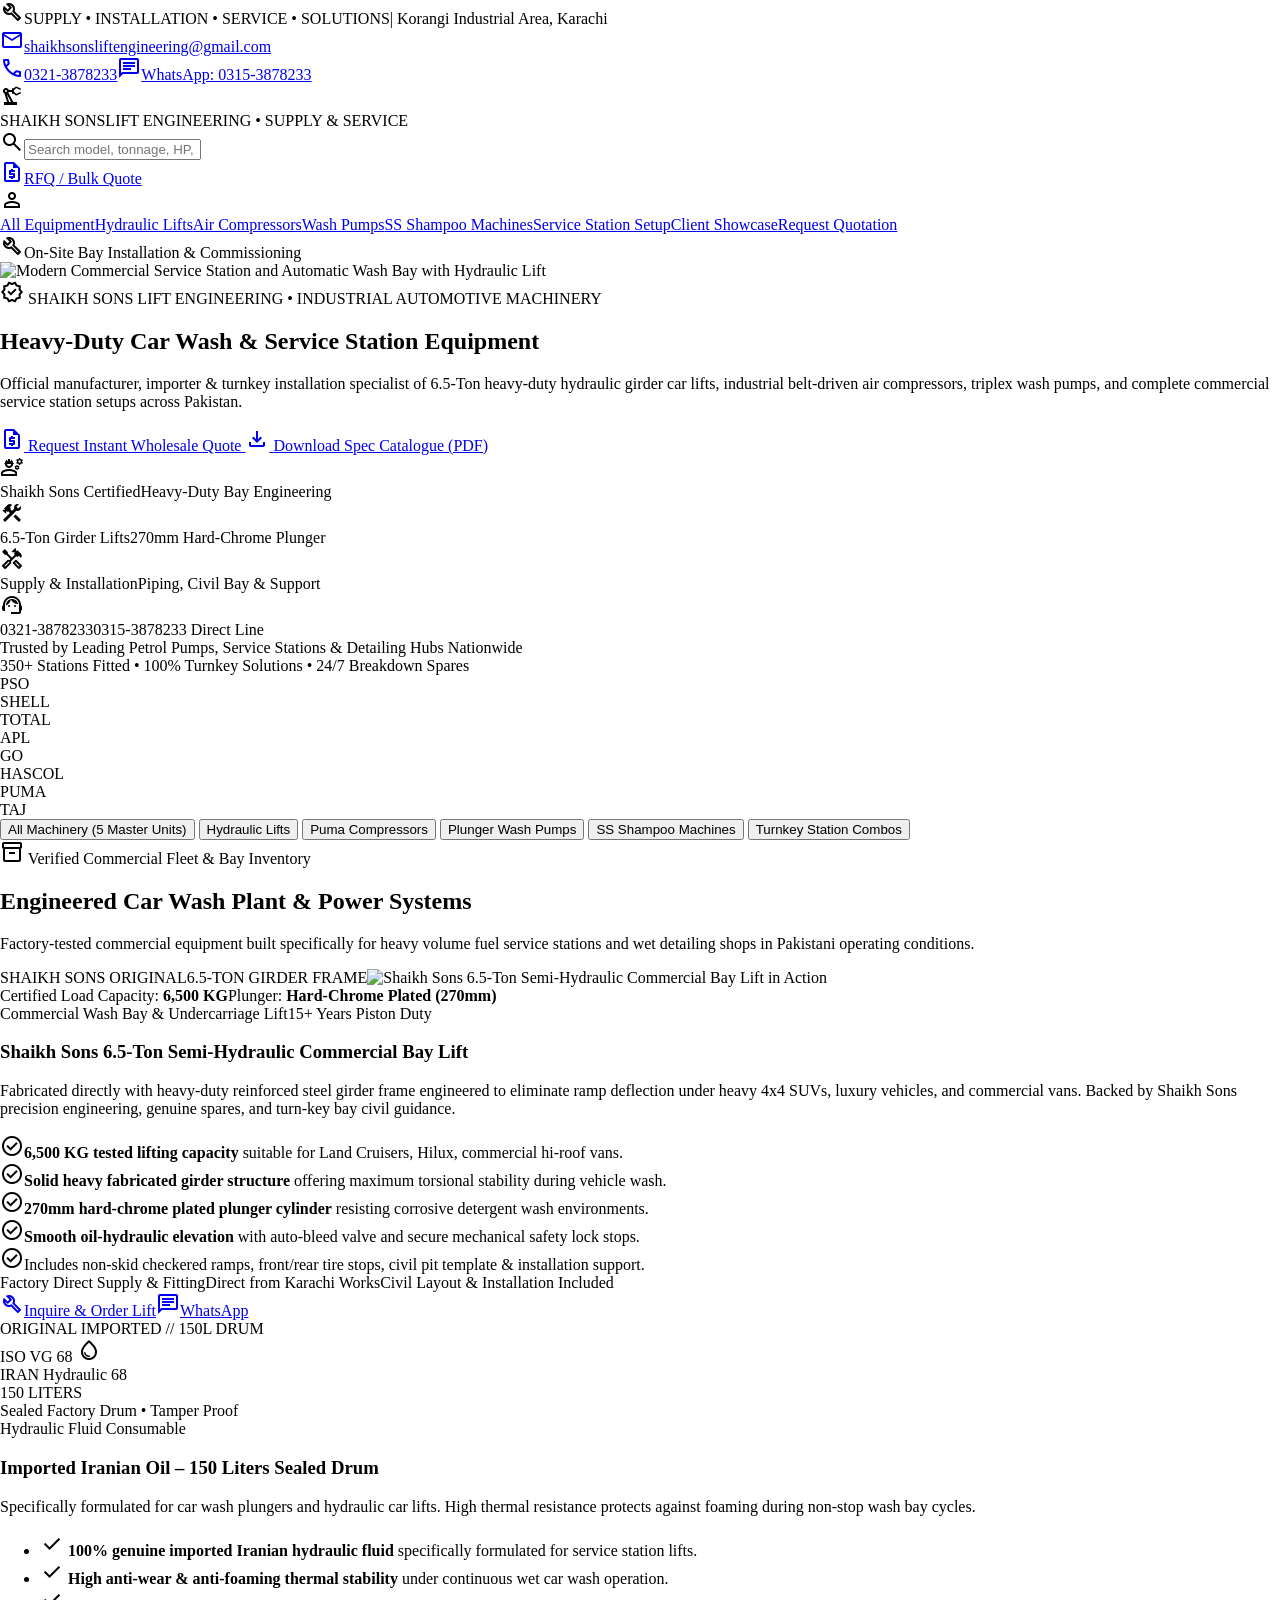
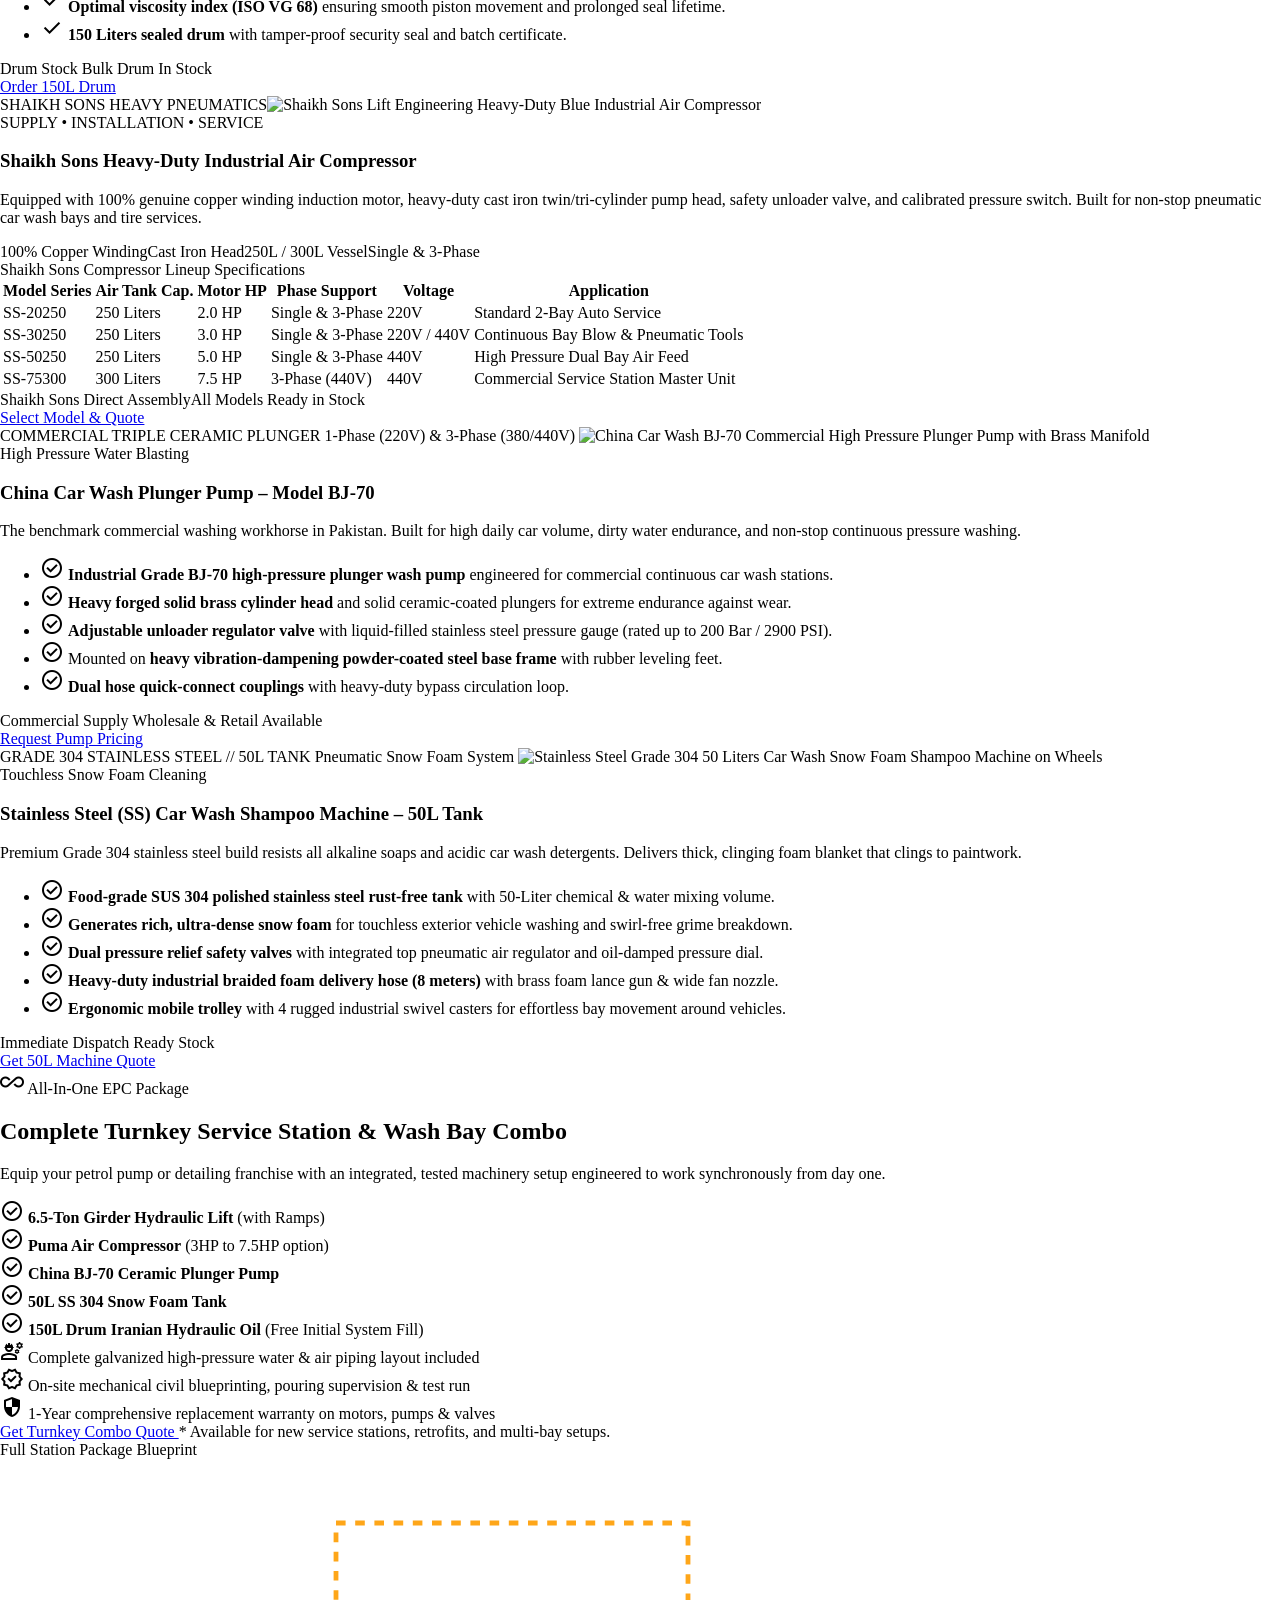
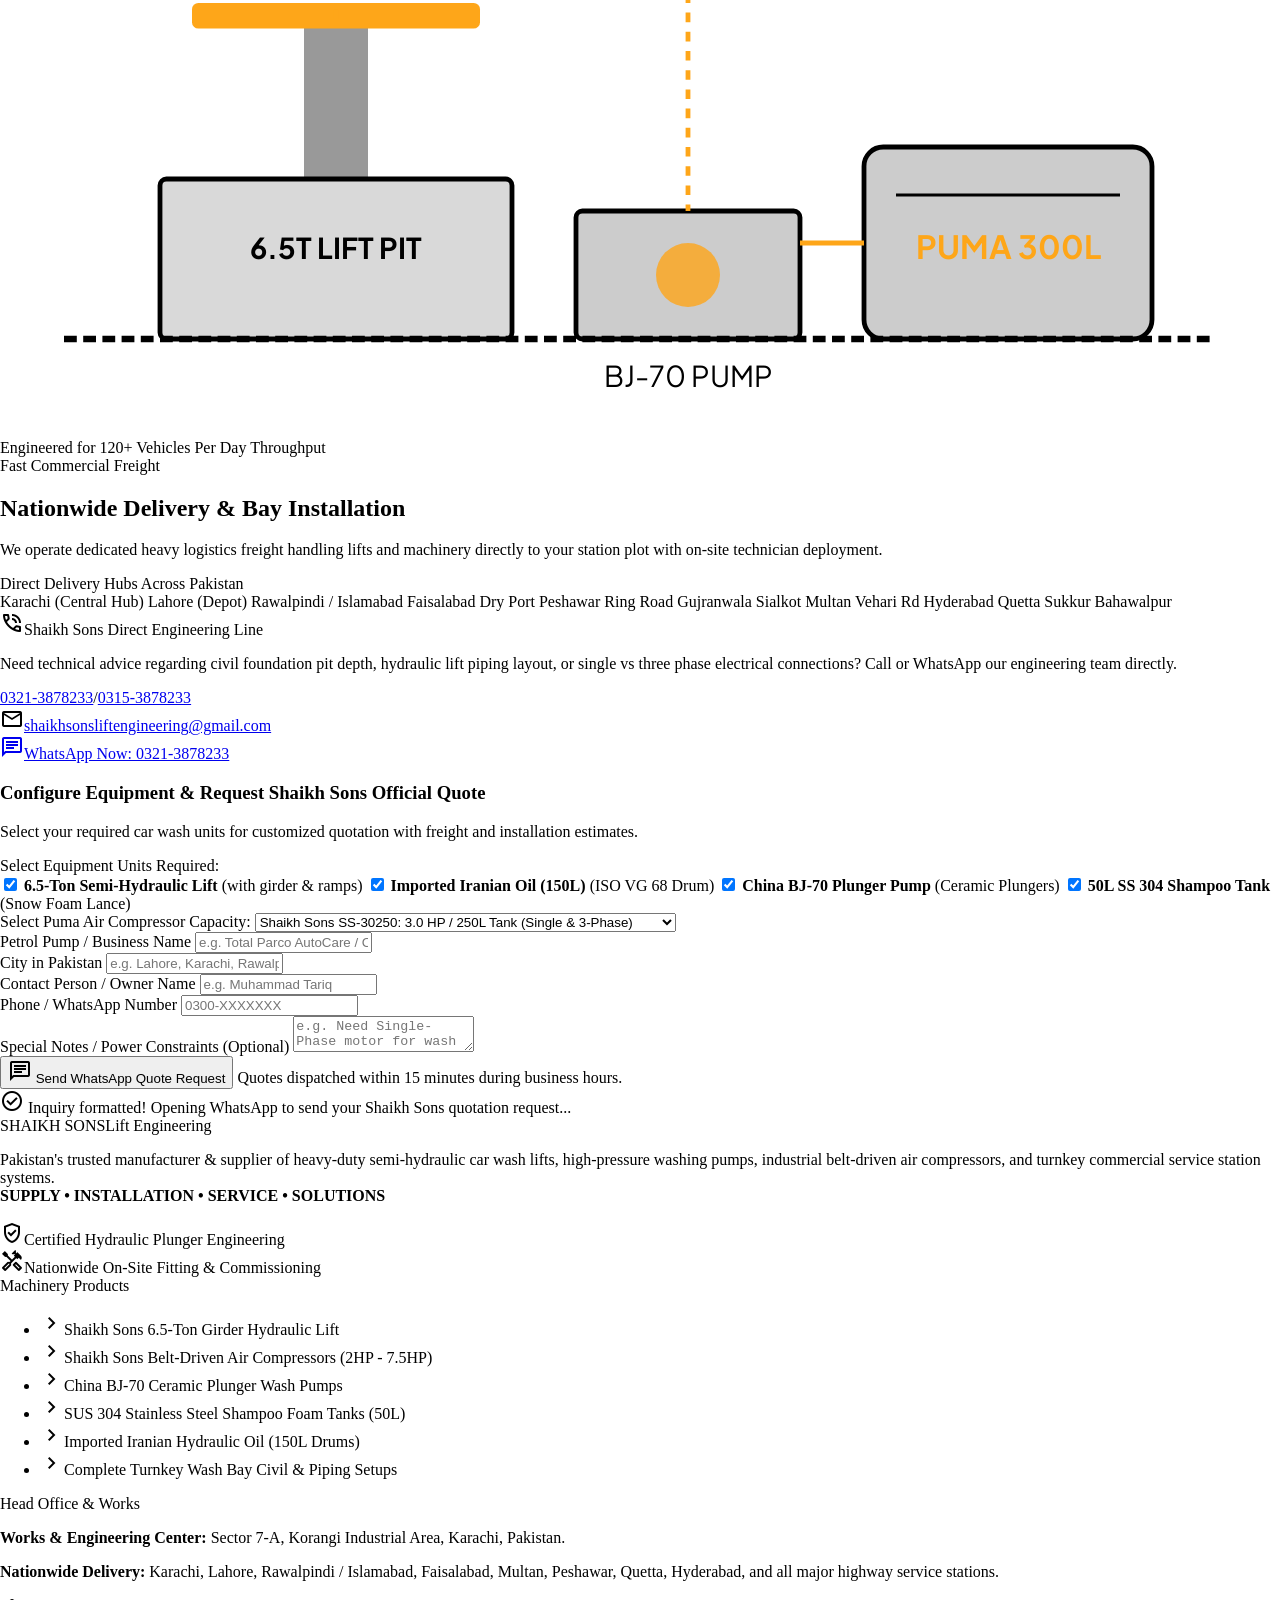
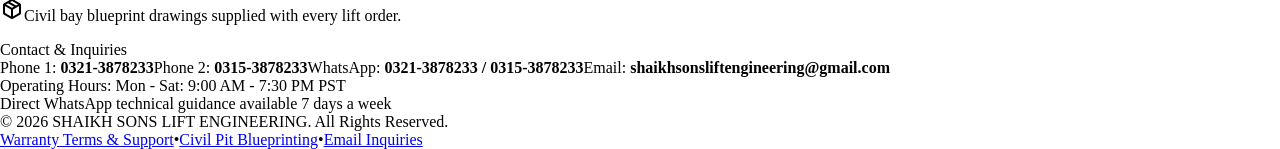
==== commit 9fb4cb66: "Update website" ====
--- a/index.html
+++ b/index.html
@@ -1,15 +1,22 @@
 <!DOCTYPE html>
 
-<html lang="en"><head><meta charset="utf-8"/><meta content="width=device-width, initial-scale=1.0" name="viewport"/><meta content="web_standard" name="shell-type"/><link href="https://fonts.googleapis.com/css2?family=Plus+Jakarta+Sans:ital,wght@0,300..800;1,300..800&amp;family=Material+Symbols+Outlined:opsz,wght,FILL,GRAD@20..48,100..700,0..1,-50..200" rel="stylesheet"/>
-<link href="https://fonts.googleapis.com/css2?family=Material+Symbols+Outlined:wght,FILL@100..700,0..1&amp;display=swap" rel="stylesheet"/>
-<link href="https://fonts.googleapis.com/css2?family=Plus+Jakarta+Sans:wght@100..900&amp;display=swap" rel="stylesheet"/><style>@layer base{html,body{margin:0;padding:0;}body{overscroll-behavior:none;}main>:first-child{margin-top:0!important;}main>:last-child{margin-bottom:0!important;}}::-webkit-scrollbar{display:none;}</style><script src="https://cdn.tailwindcss.com"></script><script id="tailwind-config">tailwind.config={"darkMode":"class","theme":{"extend":{"colors":{"on-secondary-container":"#684000","on-tertiary":"#ffffff","primary-fixed-dim":"#b0c9e8","on-tertiary-fixed-variant":"#004b73","secondary-fixed":"#ffddb8","on-secondary-fixed":"#2a1700","surface-container-lowest":"#ffffff","on-background":"#0b1c30","surface-container-highest":"#d3e4fe","tertiary-fixed-dim":"#93ccff","surface":"#f8f9ff","secondary-container":"#fea619","surface-container-low":"#eff4ff","on-primary-fixed":"#011d35","tertiary":"#001524","on-error-container":"#93000a","surface-bright":"#f8f9ff","inverse-primary":"#b0c9e8","on-secondary-fixed-variant":"#653e00","outline":"#74777e","surface-tint":"#49607c","outline-variant":"#c3c6ce","inverse-on-surface":"#eaf1ff","on-tertiary-fixed":"#001d31","surface-dim":"#cbdbf5","on-primary":"#ffffff","surface-container-high":"#dce9ff","on-secondary":"#ffffff","on-primary-fixed-variant":"#314863","primary-fixed":"#d1e4ff","surface-container":"#e5eeff","primary-container":"#0f2942","secondary":"#855300","surface-variant":"#d3e4fe","error-container":"#ffdad6","tertiary-fixed":"#cce5ff","on-error":"#ffffff","on-primary-container":"#7991af","inverse-surface":"#213145","secondary-fixed-dim":"#ffb95f","error":"#ba1a1a","on-surface-variant":"#43474d","tertiary-container":"#002a44","primary":"#001428","background":"#f8f9ff","on-tertiary-container":"#2e95da","on-surface":"#0b1c30"},"borderRadius":{"DEFAULT":"0.125rem","lg":"0.25rem","xl":"0.5rem","full":"0.75rem"},"spacing":{"margin":"2rem","margin-mobile":"1rem","gutter-sm":"1rem","margin-desktop":"2.5rem","space-lg":"1.5rem","space-md":"1rem","gutter-lg":"2rem","space-xs":"0.25rem","gutter":"1.5rem","space-xl":"2.5rem","margin-tablet":"1.5rem","space-sm":"0.5rem"},"fontFamily":{"title-md":["Plus Jakarta Sans"],"label-lg":["Plus Jakarta Sans"],"display-lg":["Plus Jakarta Sans"],"label-md":["Plus Jakarta Sans"],"headline-lg":["Plus Jakarta Sans"],"headline-sm":["Plus Jakarta Sans"],"display-lg-mobile":["Plus Jakarta Sans"],"body-md":["Plus Jakarta Sans"],"body-sm":["Plus Jakarta Sans"],"headline-xl-mobile":["Plus Jakarta Sans"],"headline-md":["Plus Jakarta Sans"],"label-sm":["Plus Jakarta Sans"],"headline-xl":["Plus Jakarta Sans"],"body-lg":["Plus Jakarta Sans"]},"fontSize":{"title-md":["16px",{"lineHeight":"24px","fontWeight":"600"}],"label-lg":["14px",{"lineHeight":"20px","letterSpacing":"0.01em","fontWeight":"600"}],"display-lg":["48px",{"lineHeight":"56px","letterSpacing":"-0.02em","fontWeight":"800"}],"label-md":["12px",{"lineHeight":"16px","letterSpacing":"0.02em","fontWeight":"600"}],"headline-lg":["28px",{"lineHeight":"36px","letterSpacing":"-0.01em","fontWeight":"700"}],"headline-sm":["18px",{"lineHeight":"26px","fontWeight":"600"}],"display-lg-mobile":["32px",{"lineHeight":"40px","letterSpacing":"-0.01em","fontWeight":"800"}],"body-md":["14px",{"lineHeight":"22px","fontWeight":"400"}],"body-sm":["13px",{"lineHeight":"18px","fontWeight":"400"}],"headline-xl-mobile":["26px",{"lineHeight":"34px","letterSpacing":"-0.01em","fontWeight":"700"}],"headline-md":["22px",{"lineHeight":"30px","letterSpacing":"-0.005em","fontWeight":"600"}],"label-sm":["11px",{"lineHeight":"14px","letterSpacing":"0.04em","fontWeight":"700"}],"headline-xl":["36px",{"lineHeight":"44px","letterSpacing":"-0.02em","fontWeight":"700"}],"body-lg":["16px",{"lineHeight":"26px","fontWeight":"400"}]}}}}</script></head><body class="bg-surface font-body-md text-on-surface antialiased"><header class="fixed top-0 left-0 w-full z-50 shadow-[0_1px_8px_rgba(0,0,0,0.04)]"><div class="w-full bg-primary-container text-on-primary border-b border-surface-container/10"><div class="max-w-[1440px] mx-auto px-margin-mobile md:px-margin-tablet lg:px-margin-desktop h-10 flex items-center justify-between font-label-sm text-label-sm"><div class="flex items-center gap-space-sm overflow-hidden text-ellipsis whitespace-nowrap"><span class="flex items-center gap-space-xs text-secondary-container"><span class="material-symbols-outlined text-[16px]">build</span><span class="uppercase font-bold tracking-wider">SUPPLY • INSTALLATION • SERVICE • SOLUTIONS</span></span><span class="hidden lg:inline text-on-primary-container">| Korangi Industrial Area, Karachi</span></div><div class="flex items-center gap-space-md shrink-0"><a class="hidden md:flex items-center gap-space-xs text-on-primary hover:text-secondary-container transition-colors" href="mailto:shaikhsonsliftengineering@gmail.com"><span class="material-symbols-outlined text-[14px]">mail</span><span>shaikhsonsliftengineering@gmail.com</span></a><div class="flex items-center gap-space-md"><a class="flex items-center gap-space-xs text-on-primary hover:text-secondary-container transition-colors" href="tel:03213878233"><span class="material-symbols-outlined text-[14px]">call</span><span>0321-3878233</span></a><a class="flex items-center gap-space-xs text-secondary-container font-bold hover:underline transition-colors" href="https://wa.me/923213878233" target="_blank"><span class="material-symbols-outlined text-[14px]">chat</span><span>WhatsApp: 0315-3878233</span></a></div></div></div></div><div class="w-full bg-surface-container-lowest/95 backdrop-blur-md"><div class="max-w-[1440px] mx-auto px-margin-mobile md:px-margin-tablet lg:px-margin-desktop h-16 flex items-center justify-between gap-space-md"><div class="flex items-center gap-space-md shrink-0"><div class="w-10 h-10 rounded bg-primary text-secondary-container flex items-center justify-center font-black text-[20px] shadow-sm shrink-0 border border-secondary-container/40"><span class="material-symbols-outlined text-[24px]">precision_manufacturing</span></div><div class="flex flex-col"><span class="font-headline-sm text-headline-sm font-extrabold tracking-tight text-primary leading-none uppercase">SHAIKH SONS</span><span class="font-label-sm text-[10px] text-secondary tracking-widest uppercase font-bold mt-0.5">LIFT ENGINEERING • SUPPLY &amp; SERVICE</span></div></div><div class="hidden md:flex flex-1 max-w-md mx-space-md"><div class="w-full relative flex items-center"><span class="material-symbols-outlined absolute left-3 text-outline text-[18px]">search</span><input class="w-full pl-9 pr-4 py-2 bg-surface-container-low text-on-surface font-body-sm text-body-sm rounded outline-none placeholder:text-outline focus:bg-surface-container-lowest focus:ring-1 focus:ring-primary transition-all" placeholder="Search model, tonnage, HP, or phase..." type="text"/></div></div><div class="flex items-center gap-space-md shrink-0"><a class="hidden sm:flex items-center gap-space-xs bg-secondary-container text-on-secondary-fixed font-label-lg text-label-lg px-space-md py-2 rounded font-bold hover:bg-secondary hover:text-on-secondary transition-all shadow-[0_1px_3px_rgba(15,41,66,0.08)]" data-path="request-quotation" href="#"><span class="material-symbols-outlined text-[18px]">request_quote</span><span>RFQ / Bulk Quote</span></a><div class="w-8 h-8 rounded-full bg-primary flex items-center justify-center"><span class="material-symbols-outlined text-on-primary text-[18px]">person</span></div></div></div></div><div class="w-full bg-surface-container-low"><div class="max-w-[1440px] mx-auto px-margin-mobile md:px-margin-tablet lg:px-margin-desktop h-10 flex items-center justify-between overflow-x-auto"><nav class="flex items-center gap-space-xs font-label-md text-label-md whitespace-nowrap" data-active-classes="text-primary font-bold bg-surface-container-high rounded"><a aria-current="page" class="px-3 py-1.5 transition-colors text-primary font-bold bg-surface-container-high rounded" data-path="all-equipment" href="#">All Equipment</a><a class="px-3 py-1.5 text-on-surface-variant hover:text-on-surface hover:bg-surface-container transition-colors" data-path="hydraulic-lifts" href="lifts.html">Hydraulic Lifts</a><a class="px-3 py-1.5 text-on-surface-variant hover:text-on-surface hover:bg-surface-container transition-colors" data-path="puma-compressors" href="Aircompressor.html">Air Compressors</a><a class="px-3 py-1.5 text-on-surface-variant hover:text-on-surface hover:bg-surface-container transition-colors" data-path="wash-pumps" href="Carwashpump.html">Wash Pumps</a><a class="px-3 py-1.5 text-on-surface-variant hover:text-on-surface hover:bg-surface-container transition-colors" data-path="ss-shampoo-machines" href="#">SS Shampoo Machines</a><a class="px-3 py-1.5 text-on-surface-variant hover:text-on-surface hover:bg-surface-container transition-colors" data-path="service-station-setup" href="Servicestationsetup.html">Service Station Setup</a><a class="px-3 py-1.5 text-on-surface-variant hover:text-on-surface hover:bg-surface-container transition-colors" data-path="client-showcase" href="#">Client Showcase</a><a class="px-3 py-1.5 text-on-surface-variant hover:text-on-surface hover:bg-surface-container transition-colors" data-path="request-quotation" href="#">Request Quotation</a></nav><div class="hidden xl:flex items-center gap-space-xs font-label-sm text-label-sm text-outline"><span class="material-symbols-outlined text-[14px] text-secondary-container">build</span><span>On-Site Bay Installation &amp; Commissioning</span></div></div></div></header><main class="w-full pt-[144px] bg-surface min-h-[calc(100vh-144px)]"><div class="flex flex-col w-full">
+<html lang="en">
+<head>
+  <meta charset="utf-8">
+  <meta name="viewport" content="width=device-width, initial-scale=1">
+  <meta name="theme-color" content="#0f2942">
+  <title>Car Wash Equipment &amp; Hydraulic Lifts in Pakistan | Shaikh Sons</title>
+  <meta name="description" content="Explore car wash pumps, hydraulic service-station lifts, air compressors and shampoo machines from Shaikh Sons Lift Engineering in Karachi, Pakistan. Ask us for product and installation quotes.">
+  <link rel="preconnect" href="https://fonts.googleapis.com">
+  <link rel="preconnect" href="https://fonts.gstatic.com" crossorigin>
+  <link href="https://fonts.googleapis.com/css2?family=Plus+Jakarta+Sans:wght@400;500;600;700;800&amp;family=Material+Symbols+Outlined:wght,FILL@100..700,0..1&amp;display=swap" rel="stylesheet"><style>@layer base{html,body{margin:0;padding:0;}body{overscroll-behavior:none;}main>:first-child{margin-top:0!important;}main>:last-child{margin-bottom:0!important;}}::-webkit-scrollbar{display:none;}</style><script src="https://cdn.tailwindcss.com"></script><script id="tailwind-config">tailwind.config={"darkMode":"class","theme":{"extend":{"colors":{"on-secondary-container":"#684000","on-tertiary":"#ffffff","primary-fixed-dim":"#b0c9e8","on-tertiary-fixed-variant":"#004b73","secondary-fixed":"#ffddb8","on-secondary-fixed":"#2a1700","surface-container-lowest":"#ffffff","on-background":"#0b1c30","surface-container-highest":"#d3e4fe","tertiary-fixed-dim":"#93ccff","surface":"#f8f9ff","secondary-container":"#fea619","surface-container-low":"#eff4ff","on-primary-fixed":"#011d35","tertiary":"#001524","on-error-container":"#93000a","surface-bright":"#f8f9ff","inverse-primary":"#b0c9e8","on-secondary-fixed-variant":"#653e00","outline":"#74777e","surface-tint":"#49607c","outline-variant":"#c3c6ce","inverse-on-surface":"#eaf1ff","on-tertiary-fixed":"#001d31","surface-dim":"#cbdbf5","on-primary":"#ffffff","surface-container-high":"#dce9ff","on-secondary":"#ffffff","on-primary-fixed-variant":"#314863","primary-fixed":"#d1e4ff","surface-container":"#e5eeff","primary-container":"#0f2942","secondary":"#855300","surface-variant":"#d3e4fe","error-container":"#ffdad6","tertiary-fixed":"#cce5ff","on-error":"#ffffff","on-primary-container":"#7991af","inverse-surface":"#213145","secondary-fixed-dim":"#ffb95f","error":"#ba1a1a","on-surface-variant":"#43474d","tertiary-container":"#002a44","primary":"#001428","background":"#f8f9ff","on-tertiary-container":"#2e95da","on-surface":"#0b1c30"},"borderRadius":{"DEFAULT":"0.125rem","lg":"0.25rem","xl":"0.5rem","full":"0.75rem"},"spacing":{"margin":"2rem","margin-mobile":"1rem","gutter-sm":"1rem","margin-desktop":"2.5rem","space-lg":"1.5rem","space-md":"1rem","gutter-lg":"2rem","space-xs":"0.25rem","gutter":"1.5rem","space-xl":"2.5rem","margin-tablet":"1.5rem","space-sm":"0.5rem"},"fontFamily":{"title-md":["Plus Jakarta Sans"],"label-lg":["Plus Jakarta Sans"],"display-lg":["Plus Jakarta Sans"],"label-md":["Plus Jakarta Sans"],"headline-lg":["Plus Jakarta Sans"],"headline-sm":["Plus Jakarta Sans"],"display-lg-mobile":["Plus Jakarta Sans"],"body-md":["Plus Jakarta Sans"],"body-sm":["Plus Jakarta Sans"],"headline-xl-mobile":["Plus Jakarta Sans"],"headline-md":["Plus Jakarta Sans"],"label-sm":["Plus Jakarta Sans"],"headline-xl":["Plus Jakarta Sans"],"body-lg":["Plus Jakarta Sans"]},"fontSize":{"title-md":["16px",{"lineHeight":"24px","fontWeight":"600"}],"label-lg":["14px",{"lineHeight":"20px","letterSpacing":"0.01em","fontWeight":"600"}],"display-lg":["48px",{"lineHeight":"56px","letterSpacing":"-0.02em","fontWeight":"800"}],"label-md":["12px",{"lineHeight":"16px","letterSpacing":"0.02em","fontWeight":"600"}],"headline-lg":["28px",{"lineHeight":"36px","letterSpacing":"-0.01em","fontWeight":"700"}],"headline-sm":["18px",{"lineHeight":"26px","fontWeight":"600"}],"display-lg-mobile":["32px",{"lineHeight":"40px","letterSpacing":"-0.01em","fontWeight":"800"}],"body-md":["14px",{"lineHeight":"22px","fontWeight":"400"}],"body-sm":["13px",{"lineHeight":"18px","fontWeight":"400"}],"headline-xl-mobile":["26px",{"lineHeight":"34px","letterSpacing":"-0.01em","fontWeight":"700"}],"headline-md":["22px",{"lineHeight":"30px","letterSpacing":"-0.005em","fontWeight":"600"}],"label-sm":["11px",{"lineHeight":"14px","letterSpacing":"0.04em","fontWeight":"700"}],"headline-xl":["36px",{"lineHeight":"44px","letterSpacing":"-0.02em","fontWeight":"700"}],"body-lg":["16px",{"lineHeight":"26px","fontWeight":"400"}]}}}}</script></head><body class="bg-surface font-body-md text-on-surface antialiased"><header class="fixed top-0 left-0 w-full z-50 shadow-[0_1px_8px_rgba(0,0,0,0.04)]"><div class="w-full bg-primary-container text-on-primary border-b border-surface-container/10"><div class="max-w-[1440px] mx-auto px-margin-mobile md:px-margin-tablet lg:px-margin-desktop h-10 flex items-center justify-between font-label-sm text-label-sm"><div class="flex items-center gap-space-sm overflow-hidden text-ellipsis whitespace-nowrap"><span class="flex items-center gap-space-xs text-secondary-container"><span class="material-symbols-outlined text-[16px]">build</span><span class="uppercase font-bold tracking-wider">SUPPLY • INSTALLATION • SERVICE • SOLUTIONS</span></span><span class="hidden lg:inline text-on-primary-container">| Korangi Industrial Area, Karachi</span></div><div class="flex items-center gap-space-md shrink-0"><a class="hidden md:flex items-center gap-space-xs text-on-primary hover:text-secondary-container transition-colors" href="mailto:shaikhsonsliftengineering@gmail.com"><span class="material-symbols-outlined text-[14px]">mail</span><span>shaikhsonsliftengineering@gmail.com</span></a><div class="flex items-center gap-space-md"><a class="flex items-center gap-space-xs text-on-primary hover:text-secondary-container transition-colors" href="tel:03213878233"><span class="material-symbols-outlined text-[14px]">call</span><span>0321-3878233</span></a><a class="flex items-center gap-space-xs text-secondary-container font-bold hover:underline transition-colors" href="https://wa.me/923213878233" target="_blank"><span class="material-symbols-outlined text-[14px]">chat</span><span>WhatsApp: 0315-3878233</span></a></div></div></div></div><div class="w-full bg-surface-container-lowest/95 backdrop-blur-md"><div class="max-w-[1440px] mx-auto px-margin-mobile md:px-margin-tablet lg:px-margin-desktop h-16 flex items-center justify-between gap-space-md"><div class="flex items-center gap-space-md shrink-0"><div class="w-10 h-10 rounded bg-primary text-secondary-container flex items-center justify-center font-black text-[20px] shadow-sm shrink-0 border border-secondary-container/40"><span class="material-symbols-outlined text-[24px]">precision_manufacturing</span></div><div class="flex flex-col"><span class="font-headline-sm text-headline-sm font-extrabold tracking-tight text-primary leading-none uppercase">SHAIKH SONS</span><span class="font-label-sm text-[10px] text-secondary tracking-widest uppercase font-bold mt-0.5">LIFT ENGINEERING • SUPPLY &amp; SERVICE</span></div></div><div class="hidden md:flex flex-1 max-w-md mx-space-md"><div class="w-full relative flex items-center"><span class="material-symbols-outlined absolute left-3 text-outline text-[18px]">search</span><input class="w-full pl-9 pr-4 py-2 bg-surface-container-low text-on-surface font-body-sm text-body-sm rounded outline-none placeholder:text-outline focus:bg-surface-container-lowest focus:ring-1 focus:ring-primary transition-all" placeholder="Search model, tonnage, HP, or phase..." type="text"/></div></div><div class="flex items-center gap-space-md shrink-0"><a class="hidden sm:flex items-center gap-space-xs bg-secondary-container text-on-secondary-fixed font-label-lg text-label-lg px-space-md py-2 rounded font-bold hover:bg-secondary hover:text-on-secondary transition-all shadow-[0_1px_3px_rgba(15,41,66,0.08)]" data-path="request-quotation" href="#"><span class="material-symbols-outlined text-[18px]">request_quote</span><span>RFQ / Bulk Quote</span></a><div class="w-8 h-8 rounded-full bg-primary flex items-center justify-center"><span class="material-symbols-outlined text-on-primary text-[18px]">person</span></div></div></div></div><div class="w-full bg-surface-container-low"><div class="max-w-[1440px] mx-auto px-margin-mobile md:px-margin-tablet lg:px-margin-desktop h-10 flex items-center justify-between overflow-x-auto"><nav class="flex items-center gap-space-xs font-label-md text-label-md whitespace-nowrap" data-active-classes="text-primary font-bold bg-surface-container-high rounded"><a aria-current="page" class="px-3 py-1.5 transition-colors text-primary font-bold bg-surface-container-high rounded" data-path="all-equipment" href="#">All Equipment</a><a class="px-3 py-1.5 text-on-surface-variant hover:text-on-surface hover:bg-surface-container transition-colors" data-path="hydraulic-lifts" href="lifts.html">Hydraulic Lifts</a><a class="px-3 py-1.5 text-on-surface-variant hover:text-on-surface hover:bg-surface-container transition-colors" data-path="puma-compressors" href="Aircompressor.html">Air Compressors</a><a class="px-3 py-1.5 text-on-surface-variant hover:text-on-surface hover:bg-surface-container transition-colors" data-path="wash-pumps" href="Carwashpump.html">Wash Pumps</a><a class="px-3 py-1.5 text-on-surface-variant hover:text-on-surface hover:bg-surface-container transition-colors" data-path="ss-shampoo-machines" href="#">SS Shampoo Machines</a><a class="px-3 py-1.5 text-on-surface-variant hover:text-on-surface hover:bg-surface-container transition-colors" data-path="service-station-setup" href="Servicestationsetup.html">Service Station Setup</a><a class="px-3 py-1.5 text-on-surface-variant hover:text-on-surface hover:bg-surface-container transition-colors" data-path="client-showcase" href="#">Client Showcase</a><a class="px-3 py-1.5 text-on-surface-variant hover:text-on-surface hover:bg-surface-container transition-colors" data-path="request-quotation" href="#">Request Quotation</a></nav><div class="hidden xl:flex items-center gap-space-xs font-label-sm text-label-sm text-outline"><span class="material-symbols-outlined text-[14px] text-secondary-container">build</span><span>On-Site Bay Installation &amp; Commissioning</span></div></div></div></header><main class="w-full pt-[144px] bg-surface min-h-[calc(100vh-144px)]"><div class="flex flex-col w-full">
 <!-- 1. HERO BANNER WITH INDUSTRIAL CAR WASH SERVICE STATION -->
 <section class="relative w-full overflow-hidden bg-primary-container text-on-primary">
 <div class="absolute inset-0 z-0 opacity-25 mix-blend-luminosity">
-<img alt="Modern Commercial Service Station and Automatic Wash Bay with Hydraulic Lift" class="w-full h-full object-cover object-center" src="https://lh3.googleusercontent.com/aida-public/[base64]"/>
+<img alt="Modern Commercial Service Station and Automatic Wash Bay with Hydraulic Lift" class="w-full h-full object-cover object-center" src="https://lh3.googleusercontent.com/aida-public/[base64]"/ decoding="async" fetchpriority="high" width="1600" height="900">
 <div class="absolute inset-0 bg-gradient-to-r from-primary-container via-primary-container/95 to-primary-container/70"></div>
 </div>
-<div class="relative z-10 max-w-[1440px] mx-auto px-margin-mobile md:px-margin-tablet lg:px-margin-desktop py- space-xl lg:py-20 flex flex-col justify-between">
+<div class="relative z-10 max-w-[1440px] mx-auto px-margin-mobile md:px-margin-tablet lg:px-margin-desktop py-10 lg:py-20 flex flex-col justify-between">
 <div class="max-w-4xl flex flex-col gap-space-md">
 <div class="inline-flex items-center gap-space-xs bg-secondary-container/20 text-secondary-container px-3 py-1 rounded w-fit">
 <span class="material-symbols-outlined text-[16px]">verified</span>
@@ -122,7 +129,7 @@
 <!-- PRODUCTS CONTAINER -->
 <div class="grid grid-cols-1 lg:grid-cols-12 gap-gutter-lg">
 <!-- CARD 1: 6.5-Ton Loading Capacity Semi-Hydraulic Car Wash Lift -->
-<article class="product-card col-span-12 lg:col-span-12 bg-surface-container-lowest rounded-xl shadow-sm hover:shadow-md transition-shadow overflow-hidden" data-category="lifts turnkey"><div class="grid grid-cols-1 lg:grid-cols-12 items-stretch"><div class="lg:col-span-5 bg-surface-container-low p-space-md flex flex-col items-center justify-center relative min-h-[380px] overflow-hidden"><span class="absolute top-4 left-4 z-10 bg-primary text-on-primary text-label-sm font-label-sm px-2.5 py-1 rounded font-bold tracking-wider">SHAIKH SONS ORIGINAL</span><span class="absolute top-4 right-4 z-10 bg-secondary-container text-on-secondary-fixed text-label-sm font-label-sm px-2.5 py-1 rounded font-bold uppercase">6.5-TON GIRDER FRAME</span><img alt="Shaikh Sons 6.5-Ton Semi-Hydraulic Commercial Bay Lift in Action" class="h-80 w-full object-cover rounded-lg shadow-inner transition-transform duration-300 hover:scale-105" src="https://lh3.googleusercontent.com/aida-public/[base64]"/><div class="w-full mt-space-sm pt-space-xs flex items-center justify-between text-outline text-label-sm font-label-sm border-t border-surface-container"><span>Certified Load Capacity: <strong class="text-primary">6,500 KG</strong></span><span>Plunger: <strong class="text-primary">Hard-Chrome Plated (270mm)</strong></span></div></div><div class="lg:col-span-7 p-space-lg flex flex-col justify-between gap-space-md"><div class="flex flex-col gap-space-sm"><div class="flex items-center justify-between gap-space-sm"><span class="text-secondary font-label-sm text-label-sm font-bold tracking-wider uppercase">Commercial Wash Bay &amp; Undercarriage Lift</span><span class="bg-surface-container text-primary font-label-sm text-label-sm px-2 py-0.5 rounded font-bold">15+ Years Piston Duty</span></div><h3 class="font-headline-lg text-headline-md md:text-headline-lg text-primary font-bold tracking-tight">Shaikh Sons 6.5-Ton Semi-Hydraulic Commercial Bay Lift</h3><p class="font-body-md text-body-md text-on-surface-variant">Fabricated directly with heavy-duty reinforced steel girder frame engineered to eliminate ramp deflection under heavy 4x4 SUVs, luxury vehicles, and commercial vans. Backed by Shaikh Sons precision engineering, genuine spares, and turn-key bay civil guidance.</p><div class="grid grid-cols-1 md:grid-cols-2 gap-space-sm pt-space-xs font-body-sm text-body-sm"><div class="flex items-start gap-space-xs"><span class="material-symbols-outlined text-secondary-container text-[18px] shrink-0 mt-0.5">check_circle</span><span><strong>6,500 KG tested lifting capacity</strong> suitable for Land Cruisers, Hilux, commercial hi-roof vans.</span></div><div class="flex items-start gap-space-xs"><span class="material-symbols-outlined text-secondary-container text-[18px] shrink-0 mt-0.5">check_circle</span><span><strong>Solid heavy fabricated girder structure</strong> offering maximum torsional stability during vehicle wash.</span></div><div class="flex items-start gap-space-xs"><span class="material-symbols-outlined text-secondary-container text-[18px] shrink-0 mt-0.5">check_circle</span><span><strong>270mm hard-chrome plated plunger cylinder</strong> resisting corrosive detergent wash environments.</span></div><div class="flex items-start gap-space-xs"><span class="material-symbols-outlined text-secondary-container text-[18px] shrink-0 mt-0.5">check_circle</span><span><strong>Smooth oil-hydraulic elevation</strong> with auto-bleed valve and secure mechanical safety lock stops.</span></div><div class="flex items-start gap-space-xs col-span-1 md:col-span-2"><span class="material-symbols-outlined text-secondary-container text-[18px] shrink-0 mt-0.5">check_circle</span><span>Includes non-skid checkered ramps, front/rear tire stops, civil pit template &amp; installation support.</span></div></div></div><div class="pt-space-md border-t border-surface-container flex flex-col sm:flex-row items-start sm:items-center justify-between gap-space-md bg-surface-container-low/40 -mx-space-lg -mb-space-lg p-space-lg"><div class="flex flex-col"><span class="font-label-sm text-label-sm text-outline uppercase font-semibold">Factory Direct Supply &amp; Fitting</span><span class="font-headline-sm text-headline-sm text-primary font-extrabold">Direct from Karachi Works</span><span class="font-label-sm text-label-sm text-secondary font-bold">Civil Layout &amp; Installation Included</span></div><div class="flex items-center gap-space-sm w-full sm:w-auto"><a class="w-full sm:w-auto flex items-center justify-center gap-space-xs bg-primary text-on-primary font-label-lg text-label-lg px-6 py-2.5 rounded font-bold hover:bg-primary-container transition-all" href="#quotation-calculator" onclick="selectEquipment('lift')"><span class="material-symbols-outlined text-[18px]">build</span><span>Inquire &amp; Order Lift</span></a><a class="w-full sm:w-auto flex items-center justify-center gap-space-xs bg-secondary-container text-on-secondary-fixed font-label-lg text-label-lg px-4 py-2.5 rounded font-bold hover:bg-secondary hover:text-on-secondary transition-all" href="https://wa.me/923213878233?text=Inquiry%20regarding%20Shaikh%20Sons%206.5-Ton%20Lift" target="_blank"><span class="material-symbols-outlined text-[18px]">chat</span><span>WhatsApp</span></a></div></div></div></div></article>
+<article class="product-card col-span-12 lg:col-span-12 bg-surface-container-lowest rounded-xl shadow-sm hover:shadow-md transition-shadow overflow-hidden" data-category="lifts turnkey"><div class="grid grid-cols-1 lg:grid-cols-12 items-stretch"><div class="lg:col-span-5 bg-surface-container-low p-space-md flex flex-col items-center justify-center relative min-h-[380px] overflow-hidden"><span class="absolute top-4 left-4 z-10 bg-primary text-on-primary text-label-sm font-label-sm px-2.5 py-1 rounded font-bold tracking-wider">SHAIKH SONS ORIGINAL</span><span class="absolute top-4 right-4 z-10 bg-secondary-container text-on-secondary-fixed text-label-sm font-label-sm px-2.5 py-1 rounded font-bold uppercase">6.5-TON GIRDER FRAME</span><img alt="Shaikh Sons 6.5-Ton Semi-Hydraulic Commercial Bay Lift in Action" class="h-80 w-full object-cover rounded-lg shadow-inner transition-transform duration-300 hover:scale-105" src="https://lh3.googleusercontent.com/aida-public/[base64]"/ decoding="async" loading="lazy" width="800" height="600"><div class="w-full mt-space-sm pt-space-xs flex items-center justify-between text-outline text-label-sm font-label-sm border-t border-surface-container"><span>Certified Load Capacity: <strong class="text-primary">6,500 KG</strong></span><span>Plunger: <strong class="text-primary">Hard-Chrome Plated (270mm)</strong></span></div></div><div class="lg:col-span-7 p-space-lg flex flex-col justify-between gap-space-md"><div class="flex flex-col gap-space-sm"><div class="flex items-center justify-between gap-space-sm"><span class="text-secondary font-label-sm text-label-sm font-bold tracking-wider uppercase">Commercial Wash Bay &amp; Undercarriage Lift</span><span class="bg-surface-container text-primary font-label-sm text-label-sm px-2 py-0.5 rounded font-bold">15+ Years Piston Duty</span></div><h3 class="font-headline-lg text-headline-md md:text-headline-lg text-primary font-bold tracking-tight">Shaikh Sons 6.5-Ton Semi-Hydraulic Commercial Bay Lift</h3><p class="font-body-md text-body-md text-on-surface-variant">Fabricated directly with heavy-duty reinforced steel girder frame engineered to eliminate ramp deflection under heavy 4x4 SUVs, luxury vehicles, and commercial vans. Backed by Shaikh Sons precision engineering, genuine spares, and turn-key bay civil guidance.</p><div class="grid grid-cols-1 md:grid-cols-2 gap-space-sm pt-space-xs font-body-sm text-body-sm"><div class="flex items-start gap-space-xs"><span class="material-symbols-outlined text-secondary-container text-[18px] shrink-0 mt-0.5">check_circle</span><span><strong>6,500 KG tested lifting capacity</strong> suitable for Land Cruisers, Hilux, commercial hi-roof vans.</span></div><div class="flex items-start gap-space-xs"><span class="material-symbols-outlined text-secondary-container text-[18px] shrink-0 mt-0.5">check_circle</span><span><strong>Solid heavy fabricated girder structure</strong> offering maximum torsional stability during vehicle wash.</span></div><div class="flex items-start gap-space-xs"><span class="material-symbols-outlined text-secondary-container text-[18px] shrink-0 mt-0.5">check_circle</span><span><strong>270mm hard-chrome plated plunger cylinder</strong> resisting corrosive detergent wash environments.</span></div><div class="flex items-start gap-space-xs"><span class="material-symbols-outlined text-secondary-container text-[18px] shrink-0 mt-0.5">check_circle</span><span><strong>Smooth oil-hydraulic elevation</strong> with auto-bleed valve and secure mechanical safety lock stops.</span></div><div class="flex items-start gap-space-xs col-span-1 md:col-span-2"><span class="material-symbols-outlined text-secondary-container text-[18px] shrink-0 mt-0.5">check_circle</span><span>Includes non-skid checkered ramps, front/rear tire stops, civil pit template &amp; installation support.</span></div></div></div><div class="pt-space-md border-t border-surface-container flex flex-col sm:flex-row items-start sm:items-center justify-between gap-space-md bg-surface-container-low/40 -mx-space-lg -mb-space-lg p-space-lg"><div class="flex flex-col"><span class="font-label-sm text-label-sm text-outline uppercase font-semibold">Factory Direct Supply &amp; Fitting</span><span class="font-headline-sm text-headline-sm text-primary font-extrabold">Direct from Karachi Works</span><span class="font-label-sm text-label-sm text-secondary font-bold">Civil Layout &amp; Installation Included</span></div><div class="flex items-center gap-space-sm w-full sm:w-auto"><a class="w-full sm:w-auto flex items-center justify-center gap-space-xs bg-primary text-on-primary font-label-lg text-label-lg px-6 py-2.5 rounded font-bold hover:bg-primary-container transition-all" href="#quotation-calculator" onclick="selectEquipment('lift')"><span class="material-symbols-outlined text-[18px]">build</span><span>Inquire &amp; Order Lift</span></a><a class="w-full sm:w-auto flex items-center justify-center gap-space-xs bg-secondary-container text-on-secondary-fixed font-label-lg text-label-lg px-4 py-2.5 rounded font-bold hover:bg-secondary hover:text-on-secondary transition-all" href="https://wa.me/923213878233?text=Inquiry%20regarding%20Shaikh%20Sons%206.5-Ton%20Lift" target="_blank"><span class="material-symbols-outlined text-[18px]">chat</span><span>WhatsApp</span></a></div></div></div></div></article>
 <!-- CARD 2: Imported Iranian Oil – 150 Liters -->
 <article class="product-card col-span-12 md:col-span-6 lg:col-span-4 bg-surface-container-lowest rounded-xl shadow-sm hover:shadow-md transition-shadow flex flex-col justify-between overflow-hidden" data-category="lifts turnkey">
 <div>
@@ -187,7 +194,7 @@
 </div>
 </article>
 <!-- CARD 3: Puma Air Compressors Series (Single-Phase & Three-Phase Motors) -->
-<article class="product-card col-span-12 md:col-span-12 lg:col-span-8 bg-surface-container-lowest rounded-xl shadow-sm hover:shadow-md transition-shadow flex flex-col justify-between overflow-hidden" data-category="compressors turnkey"><div><div class="grid grid-cols-1 md:grid-cols-12 bg-surface-container-low"><div class="md:col-span-5 p-space-md flex flex-col items-center justify-center relative min-h-[260px]"><span class="absolute top-4 left-4 z-10 bg-primary text-on-primary text-label-sm font-label-sm px-2.5 py-1 rounded font-bold tracking-wider">SHAIKH SONS HEAVY PNEUMATICS</span><img alt="Shaikh Sons Lift Engineering Heavy-Duty Blue Industrial Air Compressor" class="max-h-[230px] w-auto object-contain hover:scale-105 transition-transform drop-shadow-md" src="https://lh3.googleusercontent.com/aida-public/[base64]"/></div><div class="md:col-span-7 p-space-md flex flex-col justify-center gap-space-xs"><span class="text-secondary font-label-sm text-label-sm font-bold uppercase tracking-wider">SUPPLY • INSTALLATION • SERVICE</span><h3 class="font-headline-md text-headline-md text-primary font-bold">Shaikh Sons Heavy-Duty Industrial Air Compressor</h3><p class="font-body-sm text-body-sm text-on-surface-variant">Equipped with 100% genuine copper winding induction motor, heavy-duty cast iron twin/tri-cylinder pump head, safety unloader valve, and calibrated pressure switch. Built for non-stop pneumatic car wash bays and tire services.</p><div class="flex flex-wrap items-center gap-space-sm pt-space-xs"><span class="bg-surface-container text-primary font-label-sm text-label-sm px-2 py-0.5 rounded font-bold">100% Copper Winding</span><span class="bg-surface-container text-primary font-label-sm text-label-sm px-2 py-0.5 rounded font-bold">Cast Iron Head</span><span class="bg-surface-container text-primary font-label-sm text-label-sm px-2 py-0.5 rounded font-bold">250L / 300L Vessel</span><span class="bg-surface-container text-primary font-label-sm text-label-sm px-2 py-0.5 rounded font-bold">Single &amp; 3-Phase</span></div></div></div><div class="p-space-lg"><span class="font-label-sm text-label-sm text-outline uppercase font-bold tracking-wider block mb-2">Shaikh Sons Compressor Lineup Specifications</span><div class="overflow-x-auto"><table class="w-full text-left font-body-sm text-body-sm border-collapse"><thead><tr class="bg-surface-container-high/60 text-primary font-label-sm text-label-sm uppercase"><th class="p-2.5 rounded-l">Model Series</th><th class="p-2.5">Air Tank Cap.</th><th class="p-2.5">Motor HP</th><th class="p-2.5">Phase Support</th><th class="p-2.5">Voltage</th><th class="p-2.5 rounded-r">Application</th></tr></thead><tbody class="divide-y divide-surface-container"><tr class="hover:bg-surface-container-low/60 transition-colors"><td class="p-2.5 font-bold text-primary">SS-20250</td><td class="p-2.5">250 Liters</td><td class="p-2.5 font-bold">2.0 HP</td><td class="p-2.5">Single &amp; 3-Phase</td><td class="p-2.5">220V</td><td class="p-2.5 text-on-surface-variant">Standard 2-Bay Auto Service</td></tr><tr class="hover:bg-surface-container-low/60 transition-colors"><td class="p-2.5 font-bold text-primary">SS-30250</td><td class="p-2.5">250 Liters</td><td class="p-2.5 font-bold">3.0 HP</td><td class="p-2.5">Single &amp; 3-Phase</td><td class="p-2.5">220V / 440V</td><td class="p-2.5 text-on-surface-variant">Continuous Bay Blow &amp; Pneumatic Tools</td></tr><tr class="hover:bg-surface-container-low/60 transition-colors"><td class="p-2.5 font-bold text-primary">SS-50250</td><td class="p-2.5">250 Liters</td><td class="p-2.5 font-bold">5.0 HP</td><td class="p-2.5">Single &amp; 3-Phase</td><td class="p-2.5">440V</td><td class="p-2.5 text-on-surface-variant">High Pressure Dual Bay Air Feed</td></tr><tr class="hover:bg-surface-container-low/60 transition-colors bg-surface-container-low/30"><td class="p-2.5 font-bold text-primary">SS-75300</td><td class="p-2.5">300 Liters</td><td class="p-2.5 font-bold text-secondary">7.5 HP</td><td class="p-2.5">3-Phase (440V)</td><td class="p-2.5">440V</td><td class="p-2.5 text-on-surface-variant">Commercial Service Station Master Unit</td></tr></tbody></table></div></div></div><div class="p-space-md border-t border-surface-container bg-surface-container-low/40 flex items-center justify-between"><div><span class="font-label-sm text-label-sm text-outline block uppercase font-semibold">Shaikh Sons Direct Assembly</span><span class="font-title-md text-title-md text-primary font-extrabold">All Models Ready in Stock</span></div><a class="bg-primary text-on-primary font-label-md text-label-md px-5 py-2.5 rounded font-bold hover:bg-primary-container transition-all" href="#quotation-calculator" onclick="selectEquipment('compressor')">Select Model &amp; Quote</a></div></article>
+<article class="product-card col-span-12 md:col-span-12 lg:col-span-8 bg-surface-container-lowest rounded-xl shadow-sm hover:shadow-md transition-shadow flex flex-col justify-between overflow-hidden" data-category="compressors turnkey"><div><div class="grid grid-cols-1 md:grid-cols-12 bg-surface-container-low"><div class="md:col-span-5 p-space-md flex flex-col items-center justify-center relative min-h-[260px]"><span class="absolute top-4 left-4 z-10 bg-primary text-on-primary text-label-sm font-label-sm px-2.5 py-1 rounded font-bold tracking-wider">SHAIKH SONS HEAVY PNEUMATICS</span><img alt="Shaikh Sons Lift Engineering Heavy-Duty Blue Industrial Air Compressor" class="max-h-[230px] w-auto object-contain hover:scale-105 transition-transform drop-shadow-md" src="https://lh3.googleusercontent.com/aida-public/[base64]"/ decoding="async" loading="lazy" width="800" height="600"></div><div class="md:col-span-7 p-space-md flex flex-col justify-center gap-space-xs"><span class="text-secondary font-label-sm text-label-sm font-bold uppercase tracking-wider">SUPPLY • INSTALLATION • SERVICE</span><h3 class="font-headline-md text-headline-md text-primary font-bold">Shaikh Sons Heavy-Duty Industrial Air Compressor</h3><p class="font-body-sm text-body-sm text-on-surface-variant">Equipped with 100% genuine copper winding induction motor, heavy-duty cast iron twin/tri-cylinder pump head, safety unloader valve, and calibrated pressure switch. Built for non-stop pneumatic car wash bays and tire services.</p><div class="flex flex-wrap items-center gap-space-sm pt-space-xs"><span class="bg-surface-container text-primary font-label-sm text-label-sm px-2 py-0.5 rounded font-bold">100% Copper Winding</span><span class="bg-surface-container text-primary font-label-sm text-label-sm px-2 py-0.5 rounded font-bold">Cast Iron Head</span><span class="bg-surface-container text-primary font-label-sm text-label-sm px-2 py-0.5 rounded font-bold">250L / 300L Vessel</span><span class="bg-surface-container text-primary font-label-sm text-label-sm px-2 py-0.5 rounded font-bold">Single &amp; 3-Phase</span></div></div></div><div class="p-space-lg"><span class="font-label-sm text-label-sm text-outline uppercase font-bold tracking-wider block mb-2">Shaikh Sons Compressor Lineup Specifications</span><div class="overflow-x-auto"><table class="w-full text-left font-body-sm text-body-sm border-collapse"><thead><tr class="bg-surface-container-high/60 text-primary font-label-sm text-label-sm uppercase"><th class="p-2.5 rounded-l">Model Series</th><th class="p-2.5">Air Tank Cap.</th><th class="p-2.5">Motor HP</th><th class="p-2.5">Phase Support</th><th class="p-2.5">Voltage</th><th class="p-2.5 rounded-r">Application</th></tr></thead><tbody class="divide-y divide-surface-container"><tr class="hover:bg-surface-container-low/60 transition-colors"><td class="p-2.5 font-bold text-primary">SS-20250</td><td class="p-2.5">250 Liters</td><td class="p-2.5 font-bold">2.0 HP</td><td class="p-2.5">Single &amp; 3-Phase</td><td class="p-2.5">220V</td><td class="p-2.5 text-on-surface-variant">Standard 2-Bay Auto Service</td></tr><tr class="hover:bg-surface-container-low/60 transition-colors"><td class="p-2.5 font-bold text-primary">SS-30250</td><td class="p-2.5">250 Liters</td><td class="p-2.5 font-bold">3.0 HP</td><td class="p-2.5">Single &amp; 3-Phase</td><td class="p-2.5">220V / 440V</td><td class="p-2.5 text-on-surface-variant">Continuous Bay Blow &amp; Pneumatic Tools</td></tr><tr class="hover:bg-surface-container-low/60 transition-colors"><td class="p-2.5 font-bold text-primary">SS-50250</td><td class="p-2.5">250 Liters</td><td class="p-2.5 font-bold">5.0 HP</td><td class="p-2.5">Single &amp; 3-Phase</td><td class="p-2.5">440V</td><td class="p-2.5 text-on-surface-variant">High Pressure Dual Bay Air Feed</td></tr><tr class="hover:bg-surface-container-low/60 transition-colors bg-surface-container-low/30"><td class="p-2.5 font-bold text-primary">SS-75300</td><td class="p-2.5">300 Liters</td><td class="p-2.5 font-bold text-secondary">7.5 HP</td><td class="p-2.5">3-Phase (440V)</td><td class="p-2.5">440V</td><td class="p-2.5 text-on-surface-variant">Commercial Service Station Master Unit</td></tr></tbody></table></div></div></div><div class="p-space-md border-t border-surface-container bg-surface-container-low/40 flex items-center justify-between"><div><span class="font-label-sm text-label-sm text-outline block uppercase font-semibold">Shaikh Sons Direct Assembly</span><span class="font-title-md text-title-md text-primary font-extrabold">All Models Ready in Stock</span></div><a class="bg-primary text-on-primary font-label-md text-label-md px-5 py-2.5 rounded font-bold hover:bg-primary-container transition-all" href="#quotation-calculator" onclick="selectEquipment('compressor')">Select Model &amp; Quote</a></div></article>
 <!-- CARD 4: China Car Wash Plunger Pump – Model BJ-70 -->
 <article class="product-card col-span-12 md:col-span-6 lg:col-span-6 bg-surface-container-lowest rounded-xl shadow-sm hover:shadow-md transition-shadow flex flex-col justify-between overflow-hidden" data-category="pumps turnkey">
 <div>
@@ -198,7 +205,7 @@
 <span class="absolute top-4 right-4 bg-surface-container text-primary font-label-sm text-label-sm px-2 py-0.5 rounded font-bold">
                 1-Phase (220V) &amp; 3-Phase (380/440V)
               </span>
-<img alt="China Car Wash BJ-70 Commercial High Pressure Plunger Pump with Brass Manifold" class="max-h-[220px] w-auto object-contain hover:scale-105 transition-transform" src="https://lh3.googleusercontent.com/aida-public/[base64]"/>
+<img alt="China Car Wash BJ-70 Commercial High Pressure Plunger Pump with Brass Manifold" class="max-h-[220px] w-auto object-contain hover:scale-105 transition-transform" src="https://lh3.googleusercontent.com/aida-public/[base64]"/ decoding="async" loading="lazy" width="800" height="600">
 </div>
 <div class="p-space-lg flex flex-col gap-space-sm">
 <span class="text-secondary font-label-sm text-label-sm font-bold uppercase tracking-wider">High Pressure Water Blasting</span>
@@ -252,7 +259,7 @@
 <span class="absolute top-4 right-4 bg-surface-container text-primary font-label-sm text-label-sm px-2 py-0.5 rounded font-bold">
                 Pneumatic Snow Foam System
               </span>
-<img alt="Stainless Steel Grade 304 50 Liters Car Wash Snow Foam Shampoo Machine on Wheels" class="max-h-[220px] w-auto object-contain hover:scale-105 transition-transform" src="https://lh3.googleusercontent.com/aida-public/[base64]"/>
+<img alt="Stainless Steel Grade 304 50 Liters Car Wash Snow Foam Shampoo Machine on Wheels" class="max-h-[220px] w-auto object-contain hover:scale-105 transition-transform" src="https://lh3.googleusercontent.com/aida-public/[base64]"/ decoding="async" loading="lazy" width="800" height="600">
 </div>
 <div class="p-space-lg flex flex-col gap-space-sm">
 <span class="text-secondary font-label-sm text-label-sm font-bold uppercase tracking-wider">Touchless Snow Foam Cleaning</span>
@@ -368,7 +375,7 @@
                 Full Station Package Blueprint
               </div>
 <!-- Mini Schematic Architecture SVG -->
-<svg class="w-full h-44 text-surface-container-high" fill="none" viewbox="0 0 400 180" xmlns="http://www.w3.org/2000/svg">
+<svg class="w-full h-44 text-surface-container-high" fill="none" viewBox="0 0 400 180" xmlns="http://www.w3.org/2000/svg">
 <!-- Foundation Floor -->
 <line stroke="currentColor" stroke-dasharray="4 2" stroke-width="2" x1="20" x2="380" y1="150" y2="150"></line>
 <!-- Lift Pit -->
@@ -517,7 +524,7 @@
 </div>
 <div class="hidden p-3 bg-surface-container-high text-primary rounded font-label-md text-label-md flex items-center gap-space-xs" id="quote-success-msg">
 <span class="material-symbols-outlined text-[18px] text-secondary-container">check_circle</span>
-<span>Inquiry formatted! Launching direct WhatsApp connection with PakWash Commercial Sales...</span>
+<span>Inquiry formatted! Opening WhatsApp to send your Shaikh Sons quotation request...</span>
 </div>
 </form>
 </div>
@@ -590,7 +597,7 @@
     if (document.getElementById('chk-shampoo').checked) items.push('50L SS 304 Shampoo Tank');
     if (puma !== 'None') items.push('Puma Compressor: ' + puma);
 
-    const message = `*PAK WASH QUOTE REQUEST*%0A` +
+    const message = `*SHAIKH SONS QUOTE REQUEST*%0A` +
       `*Station/Business:* ${encodeURIComponent(station)}%0A` +
       `*City:* ${encodeURIComponent(city)}%0A` +
       `*Contact Person:* ${encodeURIComponent(person)}%0A` +
@@ -602,7 +609,7 @@
     msgContainer.classList.remove('hidden');
 
     setTimeout(() => {
-      window.open(`https://wa.me/923219876543?text=${message}`, '_blank');
+      window.open(`https://wa.me/923213878233?text=${message}`, '_blank');
     }, 600);
   }
 </script></main><footer class="w-full bg-primary text-on-primary pt-space-xl pb-space-lg"><div class="max-w-[1440px] mx-auto px-margin-mobile md:px-margin-tablet lg:px-margin-desktop"><div class="grid grid-cols-1 md:grid-cols-2 lg:grid-cols-4 gap-gutter-lg pb-space-xl border-b border-primary-container"><div class="flex flex-col gap-space-md"><div class="flex items-center gap-space-sm"><span class="font-headline-sm text-headline-sm font-extrabold text-on-primary tracking-tight">SHAIKH SONS</span><span class="bg-secondary-container text-on-secondary-fixed text-label-sm font-label-sm px-1.5 py-0.5 rounded font-bold uppercase">Lift Engineering</span></div><p class="font-body-sm text-body-sm text-on-primary-container leading-relaxed">Pakistan's trusted manufacturer &amp; supplier of heavy-duty semi-hydraulic car wash lifts, high-pressure washing pumps, industrial belt-driven air compressors, and turnkey commercial service station systems.<br/><strong class="text-secondary-container block mt-2">SUPPLY • INSTALLATION • SERVICE • SOLUTIONS</strong></p><div class="flex flex-col gap-1 font-label-md text-label-md text-surface-container-high"><div class="flex items-center gap-space-xs"><span class="material-symbols-outlined text-[16px] text-secondary-container">verified_user</span><span>Certified Hydraulic Plunger Engineering</span></div><div class="flex items-center gap-space-xs"><span class="material-symbols-outlined text-[16px] text-secondary-container">handyman</span><span>Nationwide On-Site Fitting &amp; Commissioning</span></div></div></div><div class="flex flex-col gap-space-md"><div class="font-title-md text-title-md text-on-primary font-bold tracking-tight uppercase border-l-2 border-secondary-container pl-2">Machinery Products</div><ul class="flex flex-col gap-2 font-body-sm text-body-sm text-on-primary-container"><li class="hover:text-on-primary transition-colors flex items-center gap-2"><span class="material-symbols-outlined text-[14px]">chevron_right</span>Shaikh Sons 6.5-Ton Girder Hydraulic Lift</li><li class="hover:text-on-primary transition-colors flex items-center gap-2"><span class="material-symbols-outlined text-[14px]">chevron_right</span>Shaikh Sons Belt-Driven Air Compressors (2HP - 7.5HP)</li><li class="hover:text-on-primary transition-colors flex items-center gap-2"><span class="material-symbols-outlined text-[14px]">chevron_right</span>China BJ-70 Ceramic Plunger Wash Pumps</li><li class="hover:text-on-primary transition-colors flex items-center gap-2"><span class="material-symbols-outlined text-[14px]">chevron_right</span>SUS 304 Stainless Steel Shampoo Foam Tanks (50L)</li><li class="hover:text-on-primary transition-colors flex items-center gap-2"><span class="material-symbols-outlined text-[14px]">chevron_right</span>Imported Iranian Hydraulic Oil (150L Drums)</li><li class="hover:text-on-primary transition-colors flex items-center gap-2"><span class="material-symbols-outlined text-[14px]">chevron_right</span>Complete Turnkey Wash Bay Civil &amp; Piping Setups</li></ul></div><div class="flex flex-col gap-space-md"><div class="font-title-md text-title-md text-on-primary font-bold tracking-tight uppercase border-l-2 border-secondary-container pl-2">Head Office &amp; Works</div><div class="flex flex-col gap-space-sm font-body-sm text-body-sm text-on-primary-container"><p><strong class="text-on-primary">Works &amp; Engineering Center:</strong> Sector 7-A, Korangi Industrial Area, Karachi, Pakistan.</p><p><strong class="text-on-primary">Nationwide Delivery:</strong> Karachi, Lahore, Rawalpindi / Islamabad, Faisalabad, Multan, Peshawar, Quetta, Hyderabad, and all major highway service stations.</p><p class="text-secondary-fixed text-label-sm font-label-sm flex items-center gap-1"><span class="material-symbols-outlined text-[14px]">package_2</span>Civil bay blueprint drawings supplied with every lift order.</p></div></div><div class="flex flex-col gap-space-md"><div class="font-title-md text-title-md text-on-primary font-bold tracking-tight uppercase border-l-2 border-secondary-container pl-2">Contact &amp; Inquiries</div><div class="flex flex-col gap-space-xs font-body-sm text-body-sm text-on-primary-container"><span>Phone 1: <strong class="text-on-primary">0321-3878233</strong></span><span>Phone 2: <strong class="text-on-primary">0315-3878233</strong></span><span>WhatsApp: <strong class="text-secondary-container">0321-3878233 / 0315-3878233</strong></span><span>Email: <strong class="text-on-primary">shaikhsonsliftengineering@gmail.com</strong></span><div class="mt-space-sm pt-space-sm border-t border-primary-container text-label-sm font-label-sm text-outline-variant">Operating Hours: Mon - Sat: 9:00 AM - 7:30 PM PST<br/>Direct WhatsApp technical guidance available 7 days a week</div></div></div></div><div class="pt-space-lg flex flex-col sm:flex-row items-center justify-between gap-space-md font-label-sm text-label-sm text-on-primary-container"><div class="flex items-center gap-space-xs"><span>© 2026 SHAIKH SONS LIFT ENGINEERING. All Rights Reserved.</span></div><div class="flex items-center gap-space-md text-outline-variant"><a class="hover:text-on-primary transition-colors" href="#">Warranty Terms &amp; Support</a><span>•</span><a class="hover:text-on-primary transition-colors" href="#">Civil Pit Blueprinting</a><span>•</span><a class="hover:text-on-primary transition-colors" href="mailto:shaikhsonsliftengineering@gmail.com">Email Inquiries</a></div></div></div></footer></body></html>
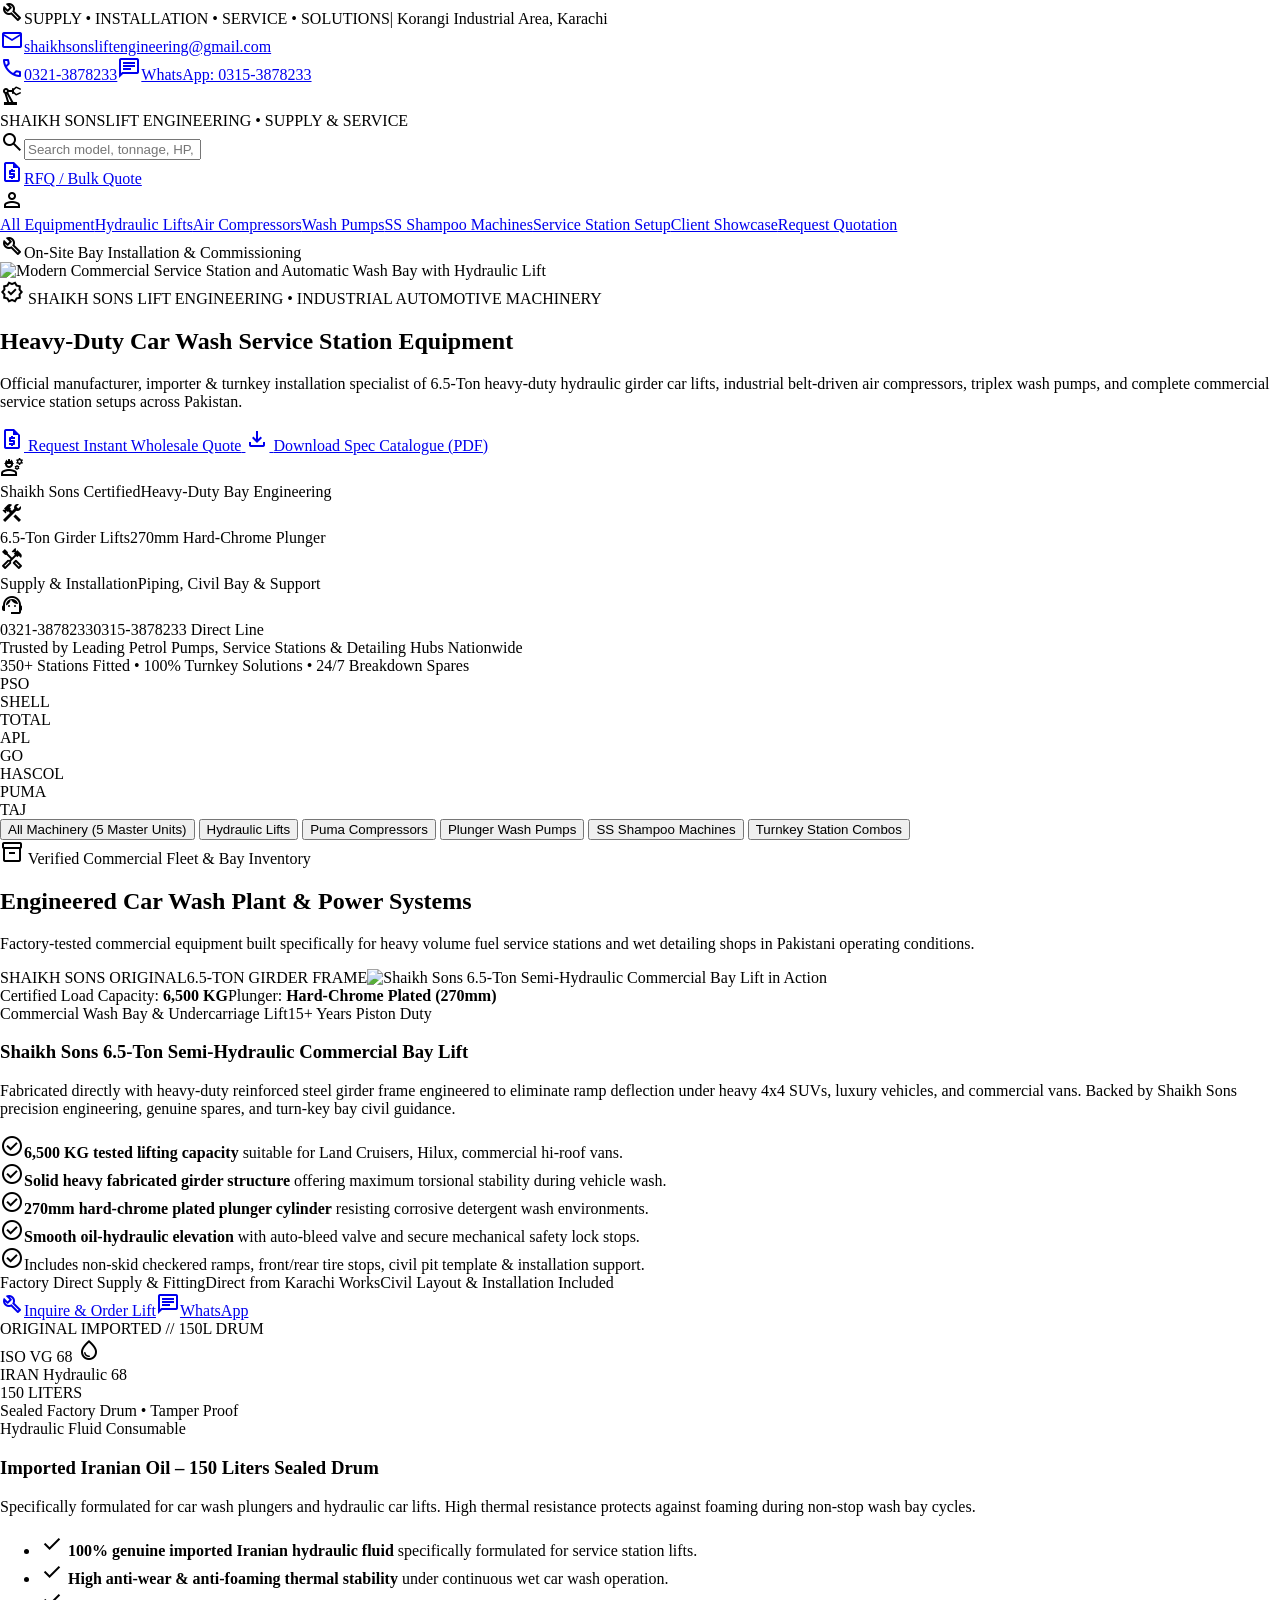
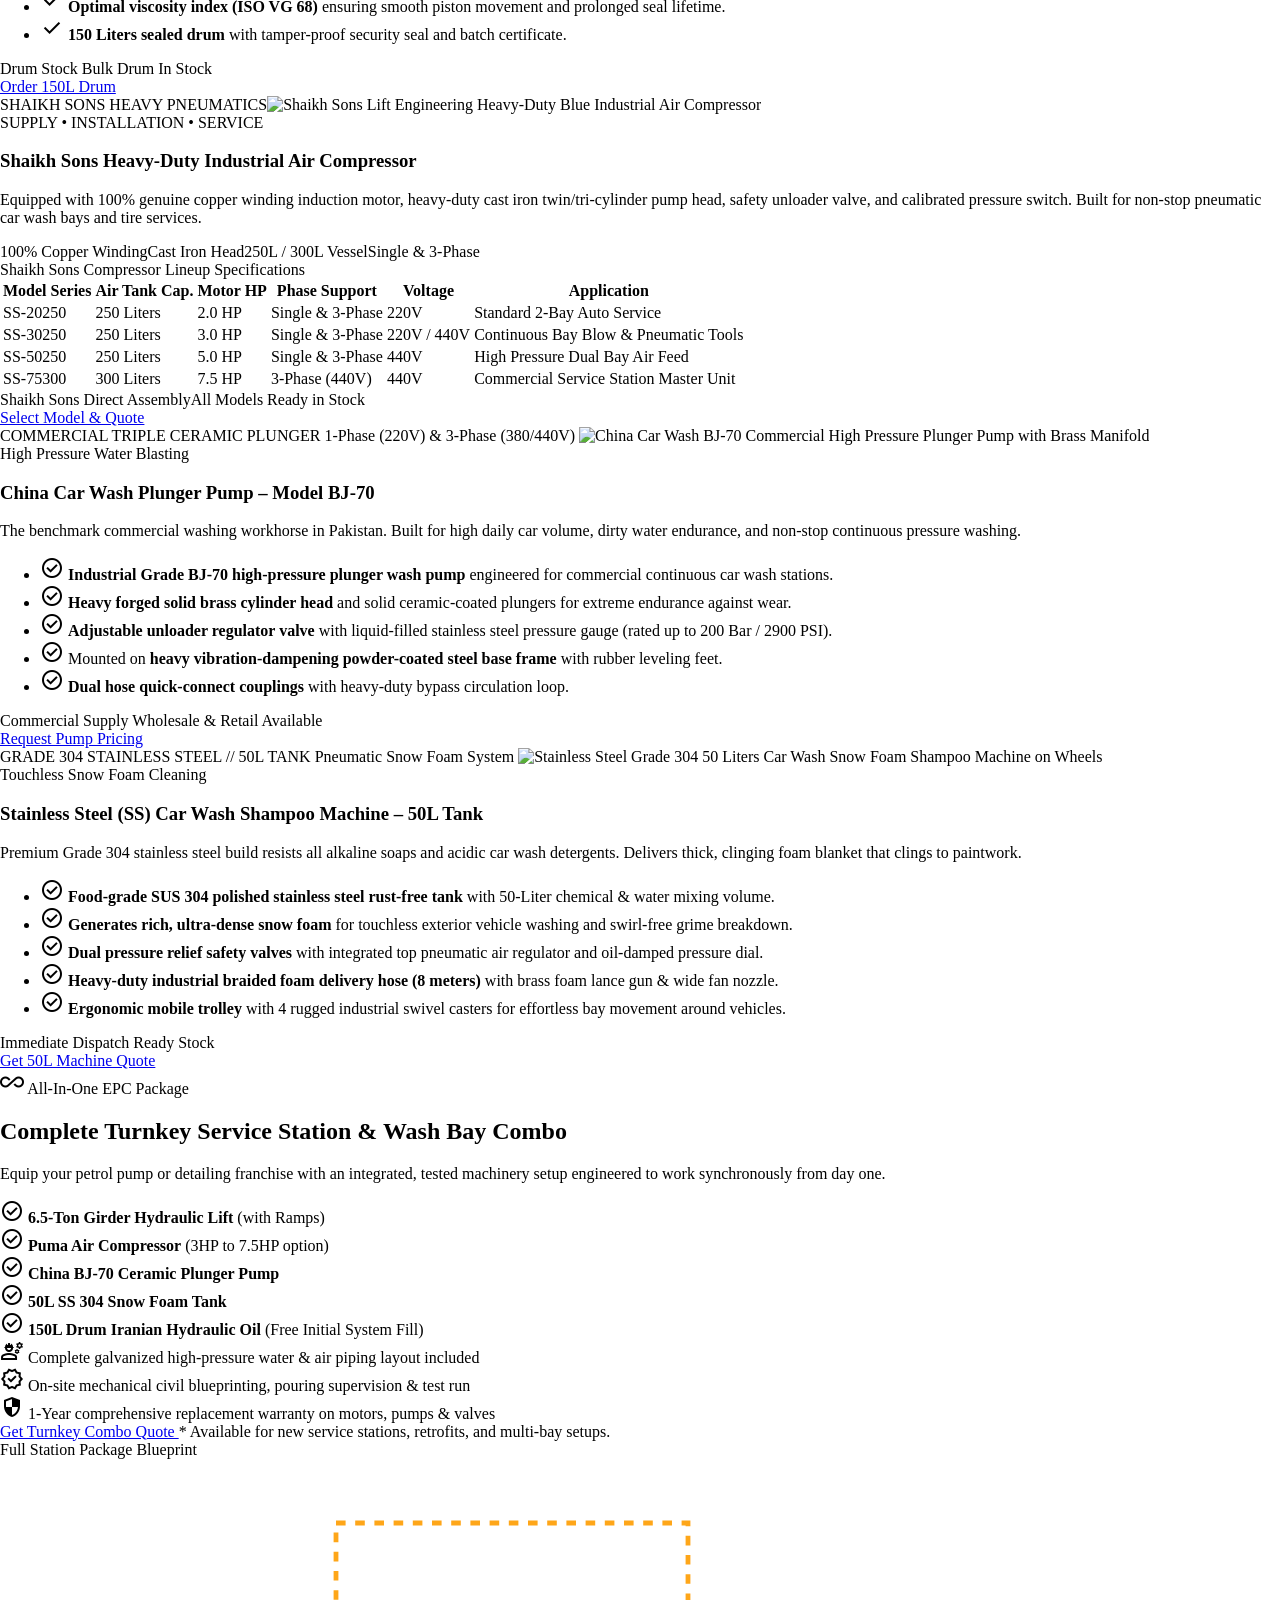
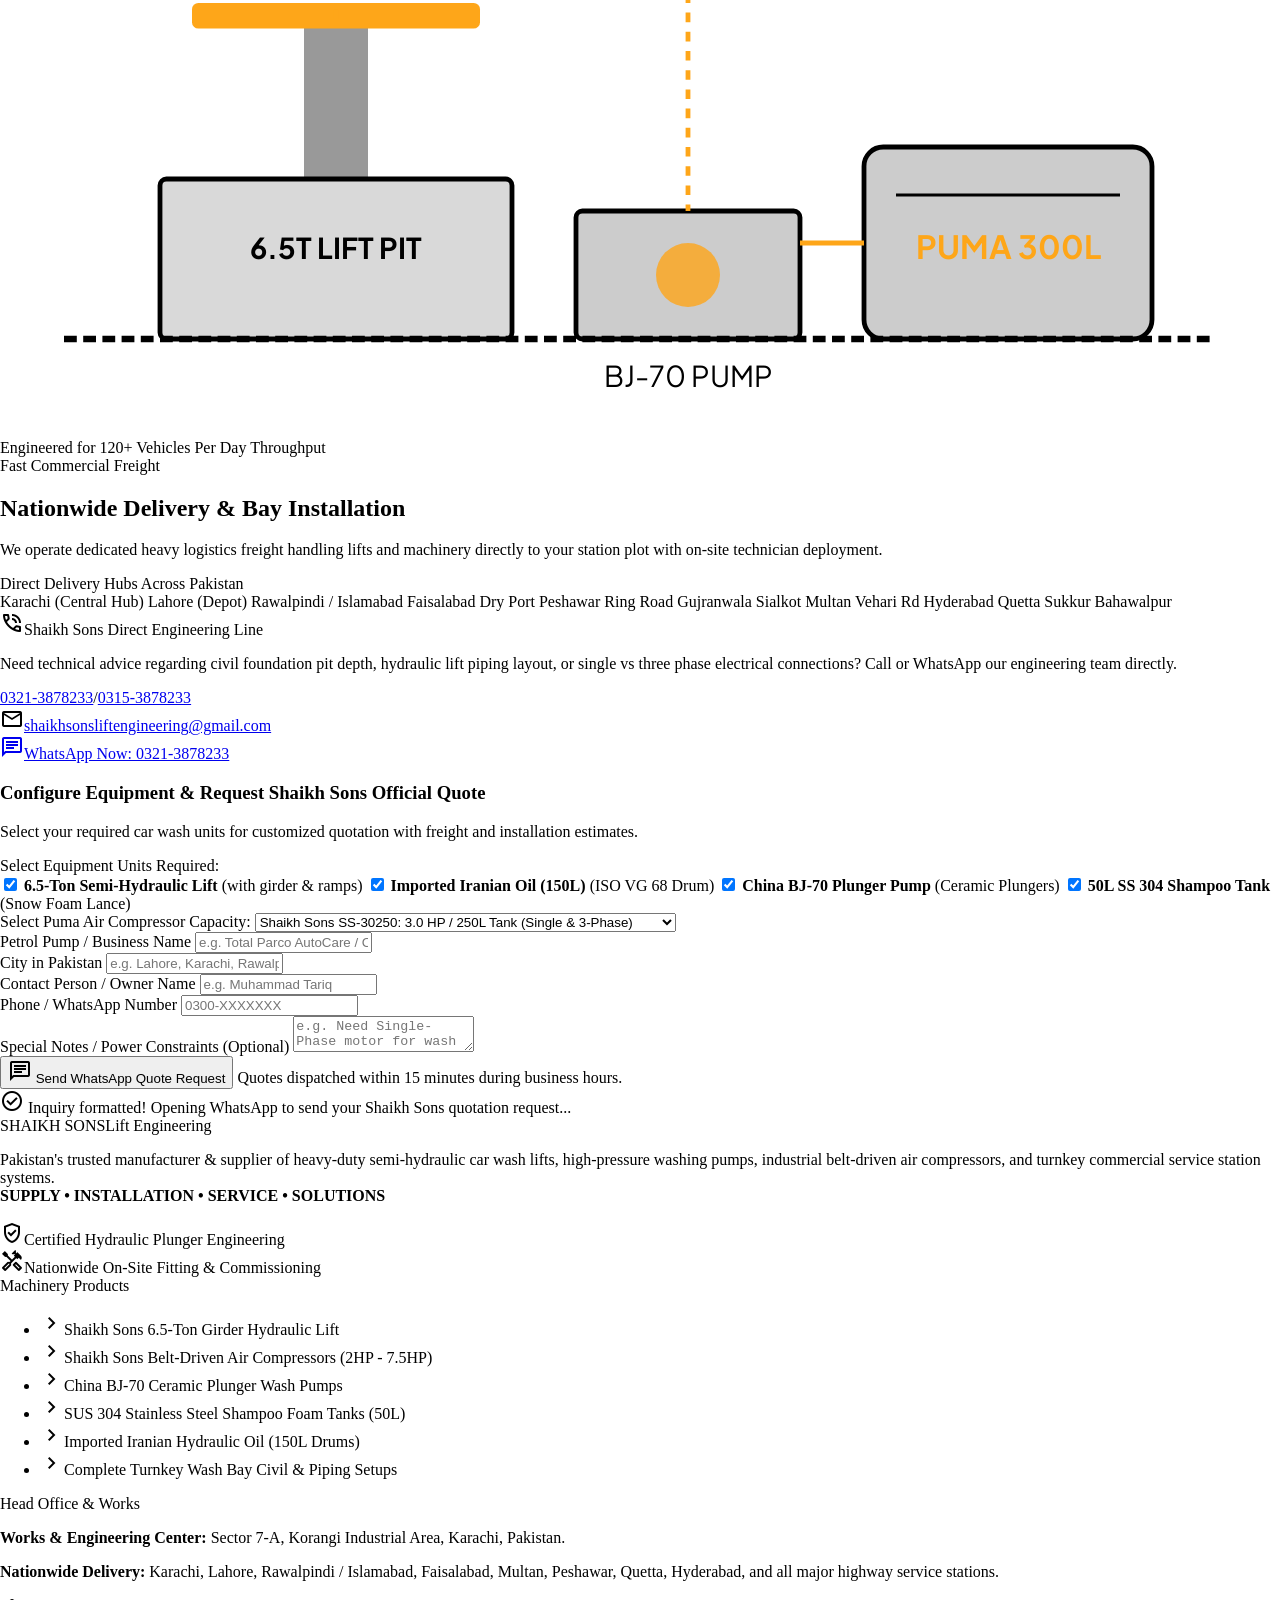
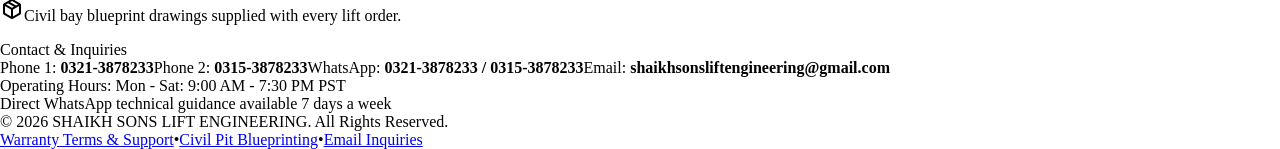
==== commit 52625bd6: "Update website" ====
--- a/index.html
+++ b/index.html
@@ -23,7 +23,7 @@
 <span class="font-label-sm text-label-sm tracking-widest uppercase font-bold text-secondary-container">SHAIKH SONS LIFT ENGINEERING • INDUSTRIAL AUTOMOTIVE MACHINERY</span>
 </div>
 <h1 class="font-display-lg text-display-lg-mobile lg:text-display-lg text-on-primary tracking-tight font-extrabold uppercase">
-          Heavy-Duty Car Wash &amp; Service Station Equipment
+          Heavy-Duty Car Wash Service Station Equipment
         </h1>
 <p class="font-body-lg text-body-lg text-surface-container-high leading-relaxed max-w-3xl">Official manufacturer, importer &amp; turnkey installation specialist of 6.5-Ton heavy-duty hydraulic girder car lifts, industrial belt-driven air compressors, triplex wash pumps, and complete commercial service station setups across Pakistan.</p>
 <div class="flex flex-wrap items-center gap-space-md pt-space-sm">
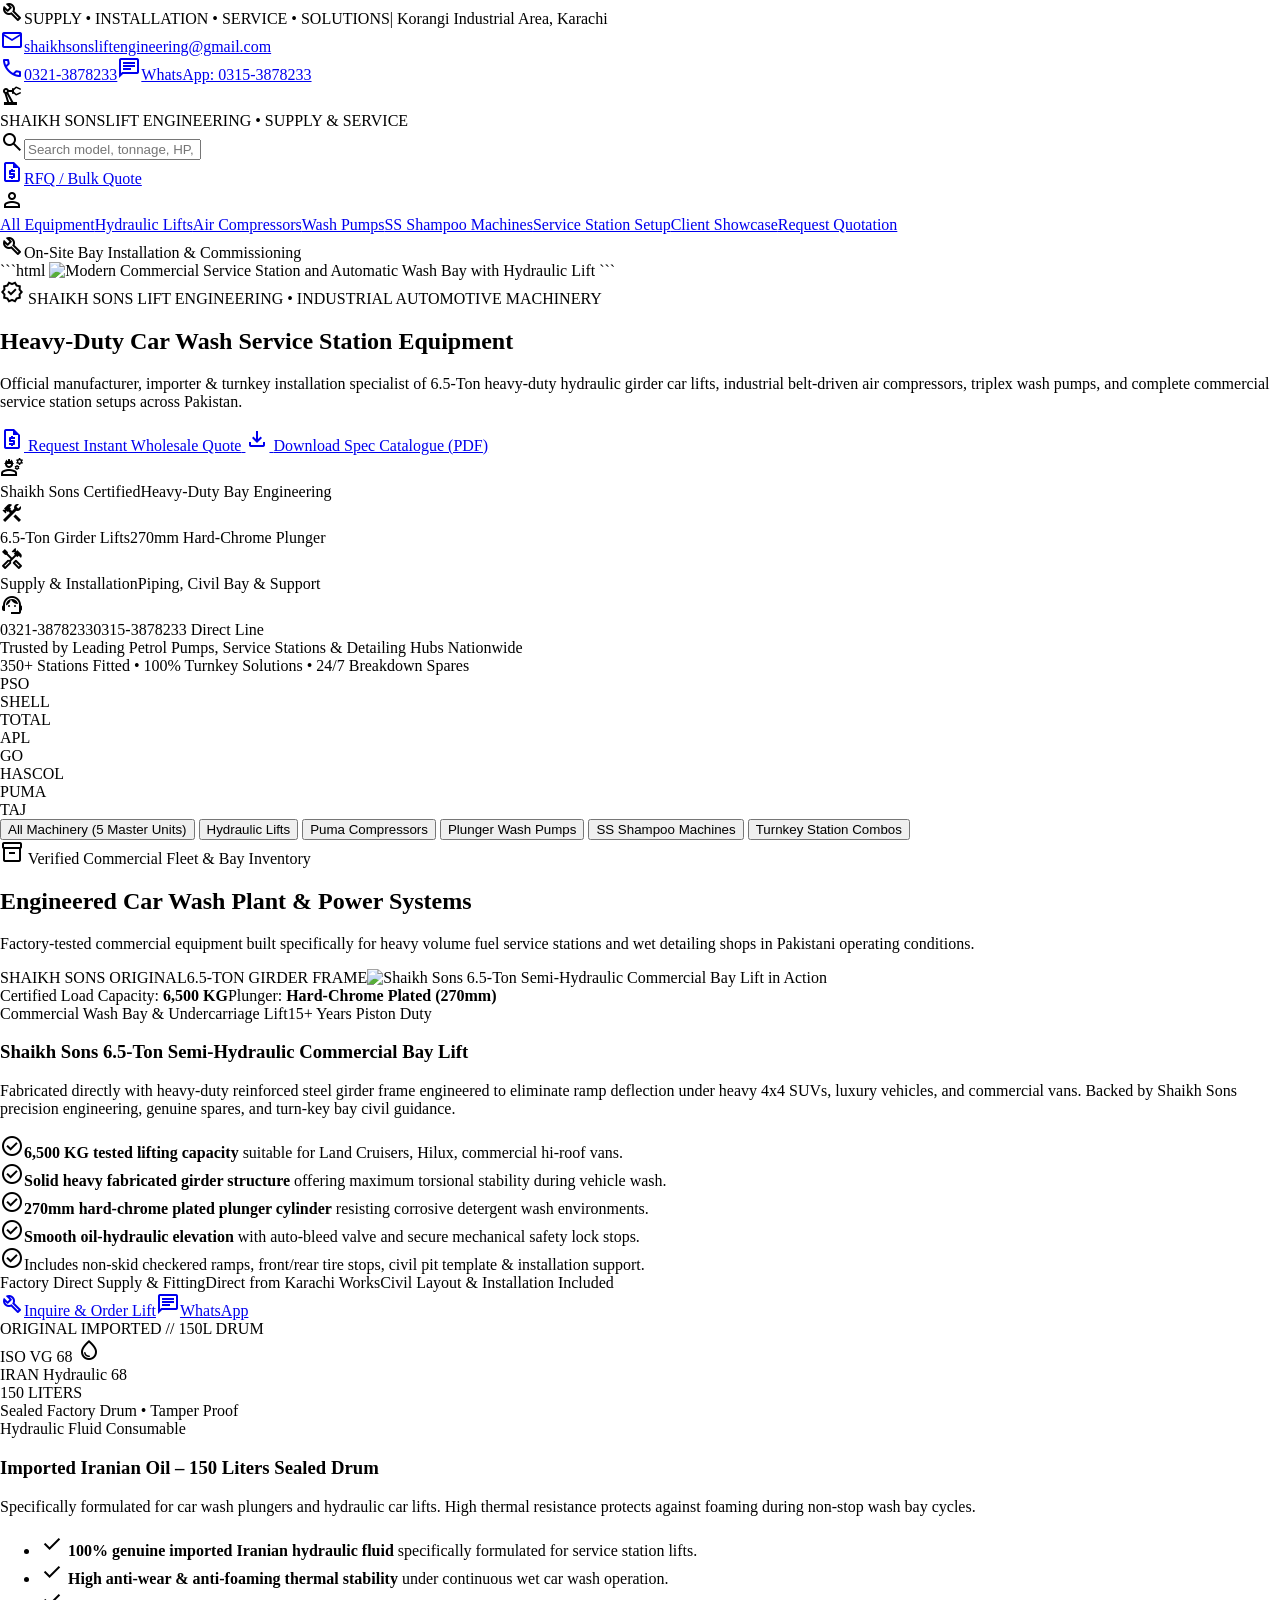
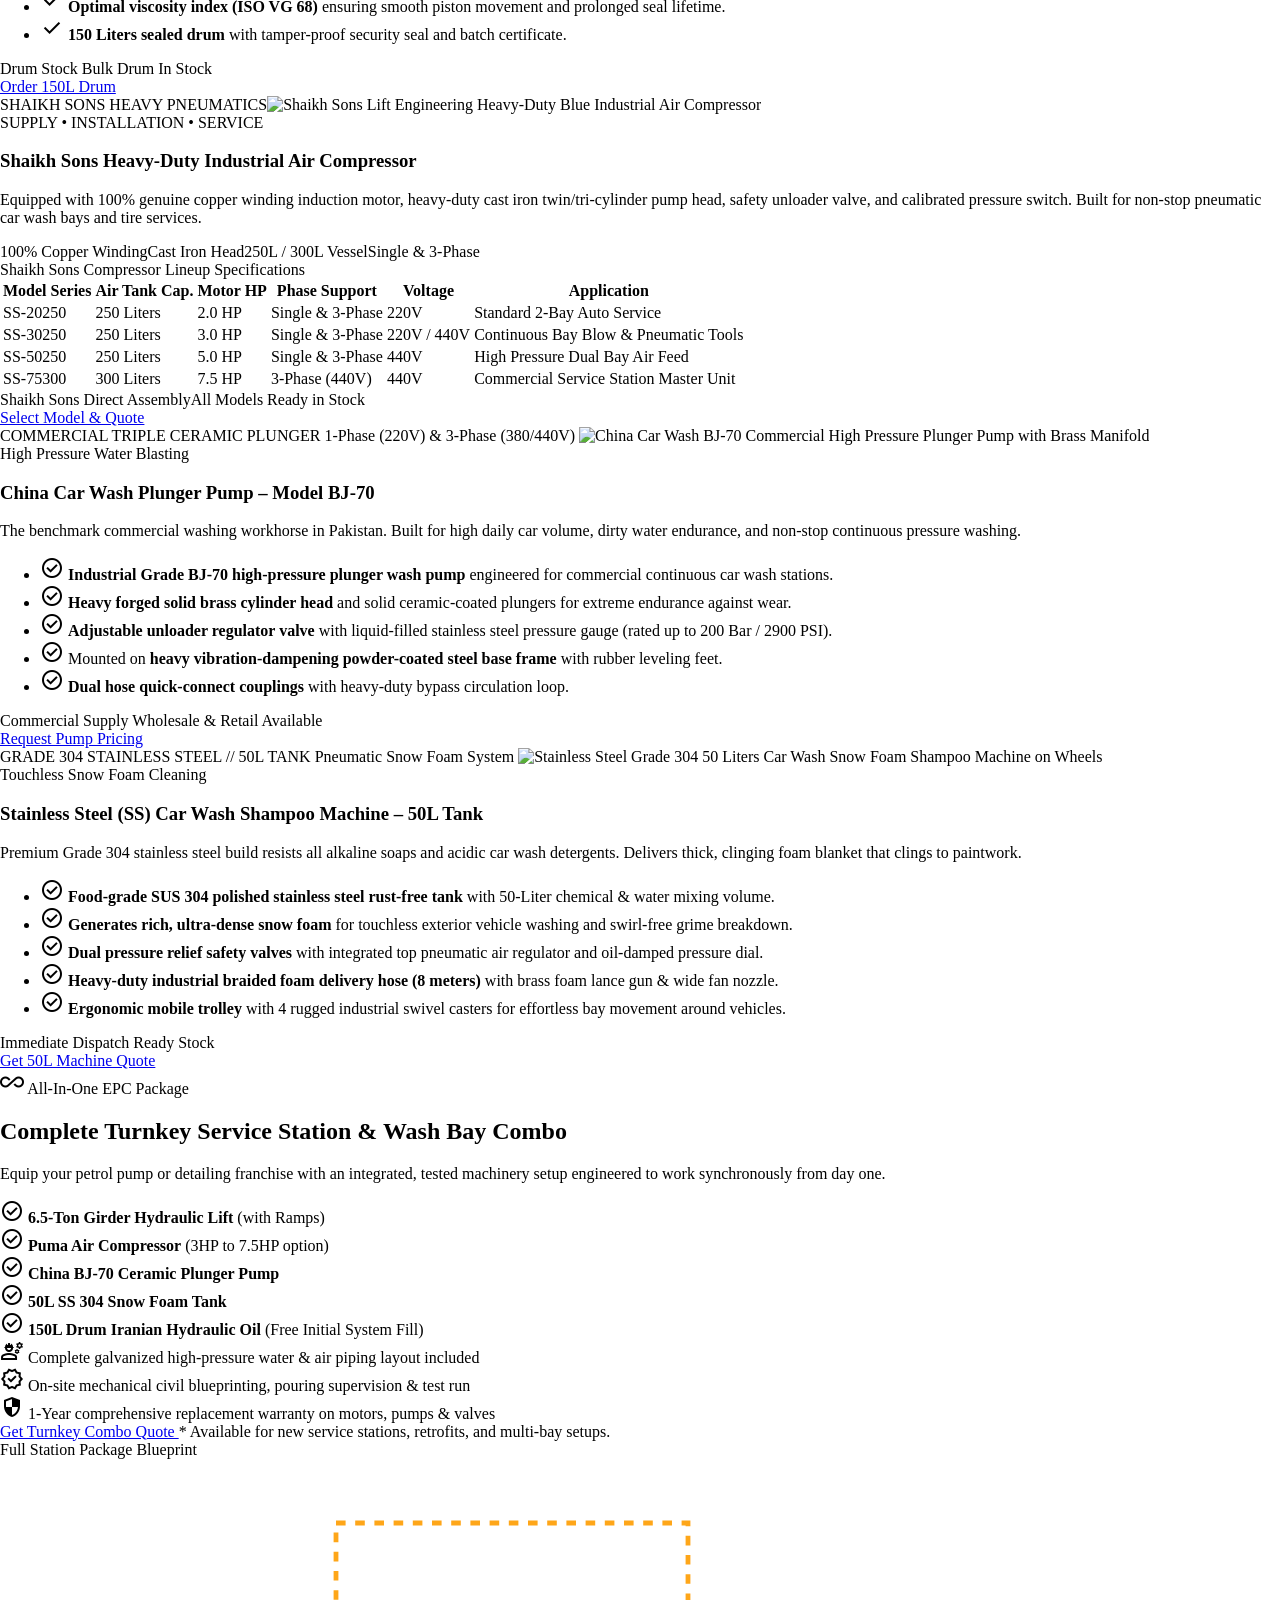
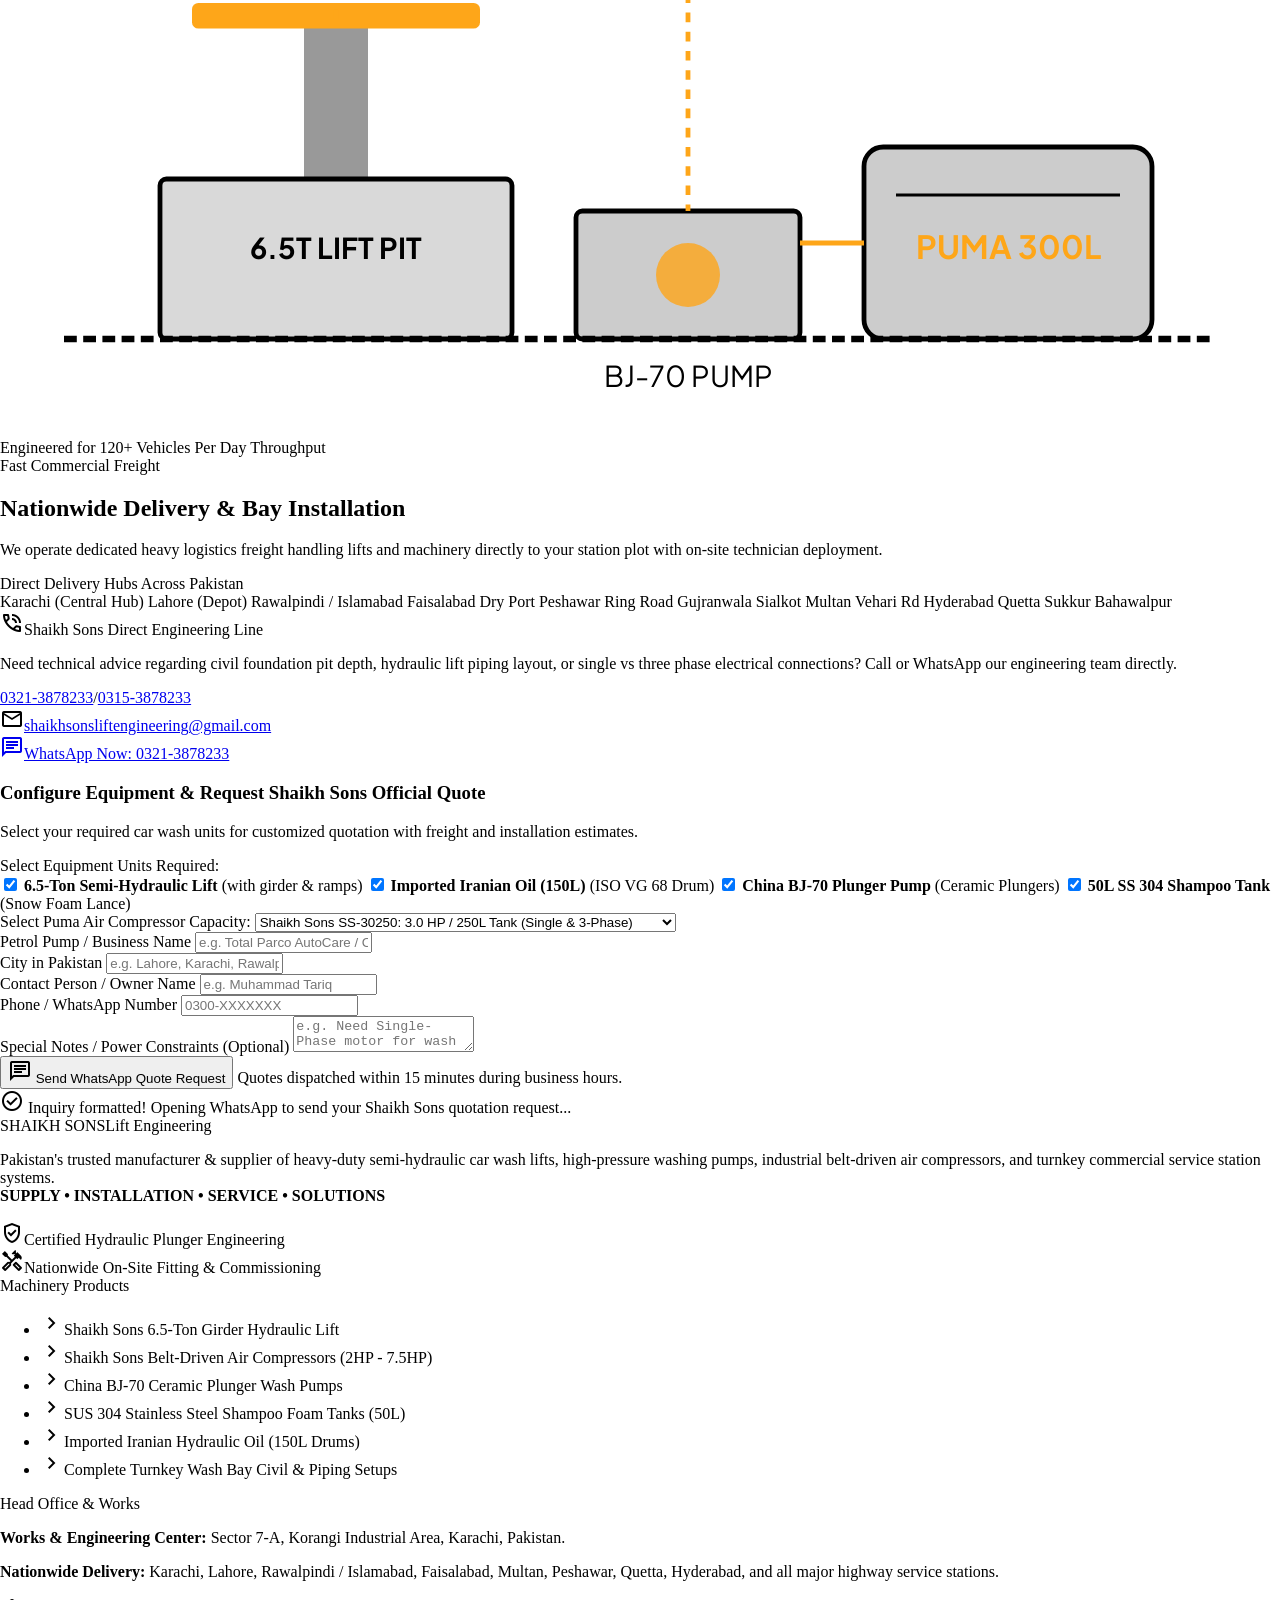
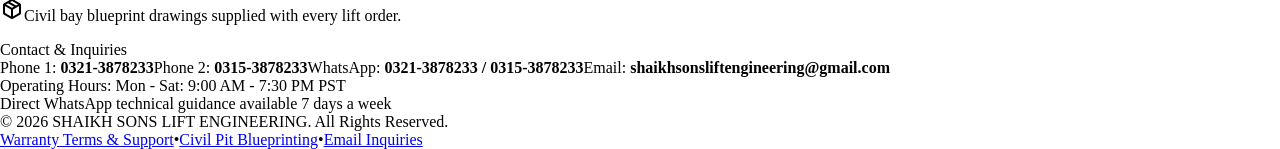
==== commit d9cb60b6: "Update website" ====
--- a/index.html
+++ b/index.html
@@ -13,8 +13,17 @@
 <!-- 1. HERO BANNER WITH INDUSTRIAL CAR WASH SERVICE STATION -->
 <section class="relative w-full overflow-hidden bg-primary-container text-on-primary">
 <div class="absolute inset-0 z-0 opacity-25 mix-blend-luminosity">
-<img alt="Modern Commercial Service Station and Automatic Wash Bay with Hydraulic Lift" class="w-full h-full object-cover object-center" src="https://lh3.googleusercontent.com/aida-public/[base64]"/ decoding="async" fetchpriority="high" width="1600" height="900">
-<div class="absolute inset-0 bg-gradient-to-r from-primary-container via-primary-container/95 to-primary-container/70"></div>
+```html
+<img
+  alt="Modern Commercial Service Station and Automatic Wash Bay with Hydraulic Lift"
+  class="w-full h-full object-cover object-center"
+  src="hero.webp.jpg"
+  decoding="async"
+  fetchpriority="high"
+  width="1600"
+  height="900"
+>
+```<div class="absolute inset-0 bg-gradient-to-r from-primary-container via-primary-container/95 to-primary-container/70"></div>
 </div>
 <div class="relative z-10 max-w-[1440px] mx-auto px-margin-mobile md:px-margin-tablet lg:px-margin-desktop py-10 lg:py-20 flex flex-col justify-between">
 <div class="max-w-4xl flex flex-col gap-space-md">
@@ -129,7 +138,7 @@
 <!-- PRODUCTS CONTAINER -->
 <div class="grid grid-cols-1 lg:grid-cols-12 gap-gutter-lg">
 <!-- CARD 1: 6.5-Ton Loading Capacity Semi-Hydraulic Car Wash Lift -->
-<article class="product-card col-span-12 lg:col-span-12 bg-surface-container-lowest rounded-xl shadow-sm hover:shadow-md transition-shadow overflow-hidden" data-category="lifts turnkey"><div class="grid grid-cols-1 lg:grid-cols-12 items-stretch"><div class="lg:col-span-5 bg-surface-container-low p-space-md flex flex-col items-center justify-center relative min-h-[380px] overflow-hidden"><span class="absolute top-4 left-4 z-10 bg-primary text-on-primary text-label-sm font-label-sm px-2.5 py-1 rounded font-bold tracking-wider">SHAIKH SONS ORIGINAL</span><span class="absolute top-4 right-4 z-10 bg-secondary-container text-on-secondary-fixed text-label-sm font-label-sm px-2.5 py-1 rounded font-bold uppercase">6.5-TON GIRDER FRAME</span><img alt="Shaikh Sons 6.5-Ton Semi-Hydraulic Commercial Bay Lift in Action" class="h-80 w-full object-cover rounded-lg shadow-inner transition-transform duration-300 hover:scale-105" src="https://lh3.googleusercontent.com/aida-public/[base64]"/ decoding="async" loading="lazy" width="800" height="600"><div class="w-full mt-space-sm pt-space-xs flex items-center justify-between text-outline text-label-sm font-label-sm border-t border-surface-container"><span>Certified Load Capacity: <strong class="text-primary">6,500 KG</strong></span><span>Plunger: <strong class="text-primary">Hard-Chrome Plated (270mm)</strong></span></div></div><div class="lg:col-span-7 p-space-lg flex flex-col justify-between gap-space-md"><div class="flex flex-col gap-space-sm"><div class="flex items-center justify-between gap-space-sm"><span class="text-secondary font-label-sm text-label-sm font-bold tracking-wider uppercase">Commercial Wash Bay &amp; Undercarriage Lift</span><span class="bg-surface-container text-primary font-label-sm text-label-sm px-2 py-0.5 rounded font-bold">15+ Years Piston Duty</span></div><h3 class="font-headline-lg text-headline-md md:text-headline-lg text-primary font-bold tracking-tight">Shaikh Sons 6.5-Ton Semi-Hydraulic Commercial Bay Lift</h3><p class="font-body-md text-body-md text-on-surface-variant">Fabricated directly with heavy-duty reinforced steel girder frame engineered to eliminate ramp deflection under heavy 4x4 SUVs, luxury vehicles, and commercial vans. Backed by Shaikh Sons precision engineering, genuine spares, and turn-key bay civil guidance.</p><div class="grid grid-cols-1 md:grid-cols-2 gap-space-sm pt-space-xs font-body-sm text-body-sm"><div class="flex items-start gap-space-xs"><span class="material-symbols-outlined text-secondary-container text-[18px] shrink-0 mt-0.5">check_circle</span><span><strong>6,500 KG tested lifting capacity</strong> suitable for Land Cruisers, Hilux, commercial hi-roof vans.</span></div><div class="flex items-start gap-space-xs"><span class="material-symbols-outlined text-secondary-container text-[18px] shrink-0 mt-0.5">check_circle</span><span><strong>Solid heavy fabricated girder structure</strong> offering maximum torsional stability during vehicle wash.</span></div><div class="flex items-start gap-space-xs"><span class="material-symbols-outlined text-secondary-container text-[18px] shrink-0 mt-0.5">check_circle</span><span><strong>270mm hard-chrome plated plunger cylinder</strong> resisting corrosive detergent wash environments.</span></div><div class="flex items-start gap-space-xs"><span class="material-symbols-outlined text-secondary-container text-[18px] shrink-0 mt-0.5">check_circle</span><span><strong>Smooth oil-hydraulic elevation</strong> with auto-bleed valve and secure mechanical safety lock stops.</span></div><div class="flex items-start gap-space-xs col-span-1 md:col-span-2"><span class="material-symbols-outlined text-secondary-container text-[18px] shrink-0 mt-0.5">check_circle</span><span>Includes non-skid checkered ramps, front/rear tire stops, civil pit template &amp; installation support.</span></div></div></div><div class="pt-space-md border-t border-surface-container flex flex-col sm:flex-row items-start sm:items-center justify-between gap-space-md bg-surface-container-low/40 -mx-space-lg -mb-space-lg p-space-lg"><div class="flex flex-col"><span class="font-label-sm text-label-sm text-outline uppercase font-semibold">Factory Direct Supply &amp; Fitting</span><span class="font-headline-sm text-headline-sm text-primary font-extrabold">Direct from Karachi Works</span><span class="font-label-sm text-label-sm text-secondary font-bold">Civil Layout &amp; Installation Included</span></div><div class="flex items-center gap-space-sm w-full sm:w-auto"><a class="w-full sm:w-auto flex items-center justify-center gap-space-xs bg-primary text-on-primary font-label-lg text-label-lg px-6 py-2.5 rounded font-bold hover:bg-primary-container transition-all" href="#quotation-calculator" onclick="selectEquipment('lift')"><span class="material-symbols-outlined text-[18px]">build</span><span>Inquire &amp; Order Lift</span></a><a class="w-full sm:w-auto flex items-center justify-center gap-space-xs bg-secondary-container text-on-secondary-fixed font-label-lg text-label-lg px-4 py-2.5 rounded font-bold hover:bg-secondary hover:text-on-secondary transition-all" href="https://wa.me/923213878233?text=Inquiry%20regarding%20Shaikh%20Sons%206.5-Ton%20Lift" target="_blank"><span class="material-symbols-outlined text-[18px]">chat</span><span>WhatsApp</span></a></div></div></div></div></article>
+<article class="product-card col-span-12 lg:col-span-12 bg-surface-container-lowest rounded-xl shadow-sm hover:shadow-md transition-shadow overflow-hidden" data-category="lifts turnkey"><div class="grid grid-cols-1 lg:grid-cols-12 items-stretch"><div class="lg:col-span-5 bg-surface-container-low p-space-md flex flex-col items-center justify-center relative min-h-[380px] overflow-hidden"><span class="absolute top-4 left-4 z-10 bg-primary text-on-primary text-label-sm font-label-sm px-2.5 py-1 rounded font-bold tracking-wider">SHAIKH SONS ORIGINAL</span><span class="absolute top-4 right-4 z-10 bg-secondary-container text-on-secondary-fixed text-label-sm font-label-sm px-2.5 py-1 rounded font-bold uppercase">6.5-TON GIRDER FRAME</span><img alt="Shaikh Sons 6.5-Ton Semi-Hydraulic Commercial Bay Lift in Action" class="h-80 w-full object-cover rounded-lg shadow-inner transition-transform duration-300 hover:scale-105" src="liftimage.jpg"/ decoding="async" loading="lazy" width="800" height="600"><div class="w-full mt-space-sm pt-space-xs flex items-center justify-between text-outline text-label-sm font-label-sm border-t border-surface-container"><span>Certified Load Capacity: <strong class="text-primary">6,500 KG</strong></span><span>Plunger: <strong class="text-primary">Hard-Chrome Plated (270mm)</strong></span></div></div><div class="lg:col-span-7 p-space-lg flex flex-col justify-between gap-space-md"><div class="flex flex-col gap-space-sm"><div class="flex items-center justify-between gap-space-sm"><span class="text-secondary font-label-sm text-label-sm font-bold tracking-wider uppercase">Commercial Wash Bay &amp; Undercarriage Lift</span><span class="bg-surface-container text-primary font-label-sm text-label-sm px-2 py-0.5 rounded font-bold">15+ Years Piston Duty</span></div><h3 class="font-headline-lg text-headline-md md:text-headline-lg text-primary font-bold tracking-tight">Shaikh Sons 6.5-Ton Semi-Hydraulic Commercial Bay Lift</h3><p class="font-body-md text-body-md text-on-surface-variant">Fabricated directly with heavy-duty reinforced steel girder frame engineered to eliminate ramp deflection under heavy 4x4 SUVs, luxury vehicles, and commercial vans. Backed by Shaikh Sons precision engineering, genuine spares, and turn-key bay civil guidance.</p><div class="grid grid-cols-1 md:grid-cols-2 gap-space-sm pt-space-xs font-body-sm text-body-sm"><div class="flex items-start gap-space-xs"><span class="material-symbols-outlined text-secondary-container text-[18px] shrink-0 mt-0.5">check_circle</span><span><strong>6,500 KG tested lifting capacity</strong> suitable for Land Cruisers, Hilux, commercial hi-roof vans.</span></div><div class="flex items-start gap-space-xs"><span class="material-symbols-outlined text-secondary-container text-[18px] shrink-0 mt-0.5">check_circle</span><span><strong>Solid heavy fabricated girder structure</strong> offering maximum torsional stability during vehicle wash.</span></div><div class="flex items-start gap-space-xs"><span class="material-symbols-outlined text-secondary-container text-[18px] shrink-0 mt-0.5">check_circle</span><span><strong>270mm hard-chrome plated plunger cylinder</strong> resisting corrosive detergent wash environments.</span></div><div class="flex items-start gap-space-xs"><span class="material-symbols-outlined text-secondary-container text-[18px] shrink-0 mt-0.5">check_circle</span><span><strong>Smooth oil-hydraulic elevation</strong> with auto-bleed valve and secure mechanical safety lock stops.</span></div><div class="flex items-start gap-space-xs col-span-1 md:col-span-2"><span class="material-symbols-outlined text-secondary-container text-[18px] shrink-0 mt-0.5">check_circle</span><span>Includes non-skid checkered ramps, front/rear tire stops, civil pit template &amp; installation support.</span></div></div></div><div class="pt-space-md border-t border-surface-container flex flex-col sm:flex-row items-start sm:items-center justify-between gap-space-md bg-surface-container-low/40 -mx-space-lg -mb-space-lg p-space-lg"><div class="flex flex-col"><span class="font-label-sm text-label-sm text-outline uppercase font-semibold">Factory Direct Supply &amp; Fitting</span><span class="font-headline-sm text-headline-sm text-primary font-extrabold">Direct from Karachi Works</span><span class="font-label-sm text-label-sm text-secondary font-bold">Civil Layout &amp; Installation Included</span></div><div class="flex items-center gap-space-sm w-full sm:w-auto"><a class="w-full sm:w-auto flex items-center justify-center gap-space-xs bg-primary text-on-primary font-label-lg text-label-lg px-6 py-2.5 rounded font-bold hover:bg-primary-container transition-all" href="#quotation-calculator" onclick="selectEquipment('lift')"><span class="material-symbols-outlined text-[18px]">build</span><span>Inquire &amp; Order Lift</span></a><a class="w-full sm:w-auto flex items-center justify-center gap-space-xs bg-secondary-container text-on-secondary-fixed font-label-lg text-label-lg px-4 py-2.5 rounded font-bold hover:bg-secondary hover:text-on-secondary transition-all" href="https://wa.me/923213878233?text=Inquiry%20regarding%20Shaikh%20Sons%206.5-Ton%20Lift" target="_blank"><span class="material-symbols-outlined text-[18px]">chat</span><span>WhatsApp</span></a></div></div></div></div></article>
 <!-- CARD 2: Imported Iranian Oil – 150 Liters -->
 <article class="product-card col-span-12 md:col-span-6 lg:col-span-4 bg-surface-container-lowest rounded-xl shadow-sm hover:shadow-md transition-shadow flex flex-col justify-between overflow-hidden" data-category="lifts turnkey">
 <div>
@@ -194,7 +203,7 @@
 </div>
 </article>
 <!-- CARD 3: Puma Air Compressors Series (Single-Phase & Three-Phase Motors) -->
-<article class="product-card col-span-12 md:col-span-12 lg:col-span-8 bg-surface-container-lowest rounded-xl shadow-sm hover:shadow-md transition-shadow flex flex-col justify-between overflow-hidden" data-category="compressors turnkey"><div><div class="grid grid-cols-1 md:grid-cols-12 bg-surface-container-low"><div class="md:col-span-5 p-space-md flex flex-col items-center justify-center relative min-h-[260px]"><span class="absolute top-4 left-4 z-10 bg-primary text-on-primary text-label-sm font-label-sm px-2.5 py-1 rounded font-bold tracking-wider">SHAIKH SONS HEAVY PNEUMATICS</span><img alt="Shaikh Sons Lift Engineering Heavy-Duty Blue Industrial Air Compressor" class="max-h-[230px] w-auto object-contain hover:scale-105 transition-transform drop-shadow-md" src="https://lh3.googleusercontent.com/aida-public/[base64]"/ decoding="async" loading="lazy" width="800" height="600"></div><div class="md:col-span-7 p-space-md flex flex-col justify-center gap-space-xs"><span class="text-secondary font-label-sm text-label-sm font-bold uppercase tracking-wider">SUPPLY • INSTALLATION • SERVICE</span><h3 class="font-headline-md text-headline-md text-primary font-bold">Shaikh Sons Heavy-Duty Industrial Air Compressor</h3><p class="font-body-sm text-body-sm text-on-surface-variant">Equipped with 100% genuine copper winding induction motor, heavy-duty cast iron twin/tri-cylinder pump head, safety unloader valve, and calibrated pressure switch. Built for non-stop pneumatic car wash bays and tire services.</p><div class="flex flex-wrap items-center gap-space-sm pt-space-xs"><span class="bg-surface-container text-primary font-label-sm text-label-sm px-2 py-0.5 rounded font-bold">100% Copper Winding</span><span class="bg-surface-container text-primary font-label-sm text-label-sm px-2 py-0.5 rounded font-bold">Cast Iron Head</span><span class="bg-surface-container text-primary font-label-sm text-label-sm px-2 py-0.5 rounded font-bold">250L / 300L Vessel</span><span class="bg-surface-container text-primary font-label-sm text-label-sm px-2 py-0.5 rounded font-bold">Single &amp; 3-Phase</span></div></div></div><div class="p-space-lg"><span class="font-label-sm text-label-sm text-outline uppercase font-bold tracking-wider block mb-2">Shaikh Sons Compressor Lineup Specifications</span><div class="overflow-x-auto"><table class="w-full text-left font-body-sm text-body-sm border-collapse"><thead><tr class="bg-surface-container-high/60 text-primary font-label-sm text-label-sm uppercase"><th class="p-2.5 rounded-l">Model Series</th><th class="p-2.5">Air Tank Cap.</th><th class="p-2.5">Motor HP</th><th class="p-2.5">Phase Support</th><th class="p-2.5">Voltage</th><th class="p-2.5 rounded-r">Application</th></tr></thead><tbody class="divide-y divide-surface-container"><tr class="hover:bg-surface-container-low/60 transition-colors"><td class="p-2.5 font-bold text-primary">SS-20250</td><td class="p-2.5">250 Liters</td><td class="p-2.5 font-bold">2.0 HP</td><td class="p-2.5">Single &amp; 3-Phase</td><td class="p-2.5">220V</td><td class="p-2.5 text-on-surface-variant">Standard 2-Bay Auto Service</td></tr><tr class="hover:bg-surface-container-low/60 transition-colors"><td class="p-2.5 font-bold text-primary">SS-30250</td><td class="p-2.5">250 Liters</td><td class="p-2.5 font-bold">3.0 HP</td><td class="p-2.5">Single &amp; 3-Phase</td><td class="p-2.5">220V / 440V</td><td class="p-2.5 text-on-surface-variant">Continuous Bay Blow &amp; Pneumatic Tools</td></tr><tr class="hover:bg-surface-container-low/60 transition-colors"><td class="p-2.5 font-bold text-primary">SS-50250</td><td class="p-2.5">250 Liters</td><td class="p-2.5 font-bold">5.0 HP</td><td class="p-2.5">Single &amp; 3-Phase</td><td class="p-2.5">440V</td><td class="p-2.5 text-on-surface-variant">High Pressure Dual Bay Air Feed</td></tr><tr class="hover:bg-surface-container-low/60 transition-colors bg-surface-container-low/30"><td class="p-2.5 font-bold text-primary">SS-75300</td><td class="p-2.5">300 Liters</td><td class="p-2.5 font-bold text-secondary">7.5 HP</td><td class="p-2.5">3-Phase (440V)</td><td class="p-2.5">440V</td><td class="p-2.5 text-on-surface-variant">Commercial Service Station Master Unit</td></tr></tbody></table></div></div></div><div class="p-space-md border-t border-surface-container bg-surface-container-low/40 flex items-center justify-between"><div><span class="font-label-sm text-label-sm text-outline block uppercase font-semibold">Shaikh Sons Direct Assembly</span><span class="font-title-md text-title-md text-primary font-extrabold">All Models Ready in Stock</span></div><a class="bg-primary text-on-primary font-label-md text-label-md px-5 py-2.5 rounded font-bold hover:bg-primary-container transition-all" href="#quotation-calculator" onclick="selectEquipment('compressor')">Select Model &amp; Quote</a></div></article>
+<article class="product-card col-span-12 md:col-span-12 lg:col-span-8 bg-surface-container-lowest rounded-xl shadow-sm hover:shadow-md transition-shadow flex flex-col justify-between overflow-hidden" data-category="compressors turnkey"><div><div class="grid grid-cols-1 md:grid-cols-12 bg-surface-container-low"><div class="md:col-span-5 p-space-md flex flex-col items-center justify-center relative min-h-[260px]"><span class="absolute top-4 left-4 z-10 bg-primary text-on-primary text-label-sm font-label-sm px-2.5 py-1 rounded font-bold tracking-wider">SHAIKH SONS HEAVY PNEUMATICS</span><img alt="Shaikh Sons Lift Engineering Heavy-Duty Blue Industrial Air Compressor" class="max-h-[230px] w-auto object-contain hover:scale-105 transition-transform drop-shadow-md" src="aircompressor.png"/ decoding="async" loading="lazy" width="800" height="600"></div><div class="md:col-span-7 p-space-md flex flex-col justify-center gap-space-xs"><span class="text-secondary font-label-sm text-label-sm font-bold uppercase tracking-wider">SUPPLY • INSTALLATION • SERVICE</span><h3 class="font-headline-md text-headline-md text-primary font-bold">Shaikh Sons Heavy-Duty Industrial Air Compressor</h3><p class="font-body-sm text-body-sm text-on-surface-variant">Equipped with 100% genuine copper winding induction motor, heavy-duty cast iron twin/tri-cylinder pump head, safety unloader valve, and calibrated pressure switch. Built for non-stop pneumatic car wash bays and tire services.</p><div class="flex flex-wrap items-center gap-space-sm pt-space-xs"><span class="bg-surface-container text-primary font-label-sm text-label-sm px-2 py-0.5 rounded font-bold">100% Copper Winding</span><span class="bg-surface-container text-primary font-label-sm text-label-sm px-2 py-0.5 rounded font-bold">Cast Iron Head</span><span class="bg-surface-container text-primary font-label-sm text-label-sm px-2 py-0.5 rounded font-bold">250L / 300L Vessel</span><span class="bg-surface-container text-primary font-label-sm text-label-sm px-2 py-0.5 rounded font-bold">Single &amp; 3-Phase</span></div></div></div><div class="p-space-lg"><span class="font-label-sm text-label-sm text-outline uppercase font-bold tracking-wider block mb-2">Shaikh Sons Compressor Lineup Specifications</span><div class="overflow-x-auto"><table class="w-full text-left font-body-sm text-body-sm border-collapse"><thead><tr class="bg-surface-container-high/60 text-primary font-label-sm text-label-sm uppercase"><th class="p-2.5 rounded-l">Model Series</th><th class="p-2.5">Air Tank Cap.</th><th class="p-2.5">Motor HP</th><th class="p-2.5">Phase Support</th><th class="p-2.5">Voltage</th><th class="p-2.5 rounded-r">Application</th></tr></thead><tbody class="divide-y divide-surface-container"><tr class="hover:bg-surface-container-low/60 transition-colors"><td class="p-2.5 font-bold text-primary">SS-20250</td><td class="p-2.5">250 Liters</td><td class="p-2.5 font-bold">2.0 HP</td><td class="p-2.5">Single &amp; 3-Phase</td><td class="p-2.5">220V</td><td class="p-2.5 text-on-surface-variant">Standard 2-Bay Auto Service</td></tr><tr class="hover:bg-surface-container-low/60 transition-colors"><td class="p-2.5 font-bold text-primary">SS-30250</td><td class="p-2.5">250 Liters</td><td class="p-2.5 font-bold">3.0 HP</td><td class="p-2.5">Single &amp; 3-Phase</td><td class="p-2.5">220V / 440V</td><td class="p-2.5 text-on-surface-variant">Continuous Bay Blow &amp; Pneumatic Tools</td></tr><tr class="hover:bg-surface-container-low/60 transition-colors"><td class="p-2.5 font-bold text-primary">SS-50250</td><td class="p-2.5">250 Liters</td><td class="p-2.5 font-bold">5.0 HP</td><td class="p-2.5">Single &amp; 3-Phase</td><td class="p-2.5">440V</td><td class="p-2.5 text-on-surface-variant">High Pressure Dual Bay Air Feed</td></tr><tr class="hover:bg-surface-container-low/60 transition-colors bg-surface-container-low/30"><td class="p-2.5 font-bold text-primary">SS-75300</td><td class="p-2.5">300 Liters</td><td class="p-2.5 font-bold text-secondary">7.5 HP</td><td class="p-2.5">3-Phase (440V)</td><td class="p-2.5">440V</td><td class="p-2.5 text-on-surface-variant">Commercial Service Station Master Unit</td></tr></tbody></table></div></div></div><div class="p-space-md border-t border-surface-container bg-surface-container-low/40 flex items-center justify-between"><div><span class="font-label-sm text-label-sm text-outline block uppercase font-semibold">Shaikh Sons Direct Assembly</span><span class="font-title-md text-title-md text-primary font-extrabold">All Models Ready in Stock</span></div><a class="bg-primary text-on-primary font-label-md text-label-md px-5 py-2.5 rounded font-bold hover:bg-primary-container transition-all" href="#quotation-calculator" onclick="selectEquipment('compressor')">Select Model &amp; Quote</a></div></article>
 <!-- CARD 4: China Car Wash Plunger Pump – Model BJ-70 -->
 <article class="product-card col-span-12 md:col-span-6 lg:col-span-6 bg-surface-container-lowest rounded-xl shadow-sm hover:shadow-md transition-shadow flex flex-col justify-between overflow-hidden" data-category="pumps turnkey">
 <div>
@@ -205,7 +214,7 @@
 <span class="absolute top-4 right-4 bg-surface-container text-primary font-label-sm text-label-sm px-2 py-0.5 rounded font-bold">
                 1-Phase (220V) &amp; 3-Phase (380/440V)
               </span>
-<img alt="China Car Wash BJ-70 Commercial High Pressure Plunger Pump with Brass Manifold" class="max-h-[220px] w-auto object-contain hover:scale-105 transition-transform" src="https://lh3.googleusercontent.com/aida-public/[base64]"/ decoding="async" loading="lazy" width="800" height="600">
+<img alt="China Car Wash BJ-70 Commercial High Pressure Plunger Pump with Brass Manifold" class="max-h-[220px] w-auto object-contain hover:scale-105 transition-transform" src="washpump.jpg"/ decoding="async" loading="lazy" width="800" height="600">
 </div>
 <div class="p-space-lg flex flex-col gap-space-sm">
 <span class="text-secondary font-label-sm text-label-sm font-bold uppercase tracking-wider">High Pressure Water Blasting</span>
@@ -259,7 +268,7 @@
 <span class="absolute top-4 right-4 bg-surface-container text-primary font-label-sm text-label-sm px-2 py-0.5 rounded font-bold">
                 Pneumatic Snow Foam System
               </span>
-<img alt="Stainless Steel Grade 304 50 Liters Car Wash Snow Foam Shampoo Machine on Wheels" class="max-h-[220px] w-auto object-contain hover:scale-105 transition-transform" src="https://lh3.googleusercontent.com/aida-public/[base64]"/ decoding="async" loading="lazy" width="800" height="600">
+<img alt="Stainless Steel Grade 304 50 Liters Car Wash Snow Foam Shampoo Machine on Wheels" class="max-h-[220px] w-auto object-contain hover:scale-105 transition-transform" src="shampomachine.jpg"/ decoding="async" loading="lazy" width="800" height="600">
 </div>
 <div class="p-space-lg flex flex-col gap-space-sm">
 <span class="text-secondary font-label-sm text-label-sm font-bold uppercase tracking-wider">Touchless Snow Foam Cleaning</span>
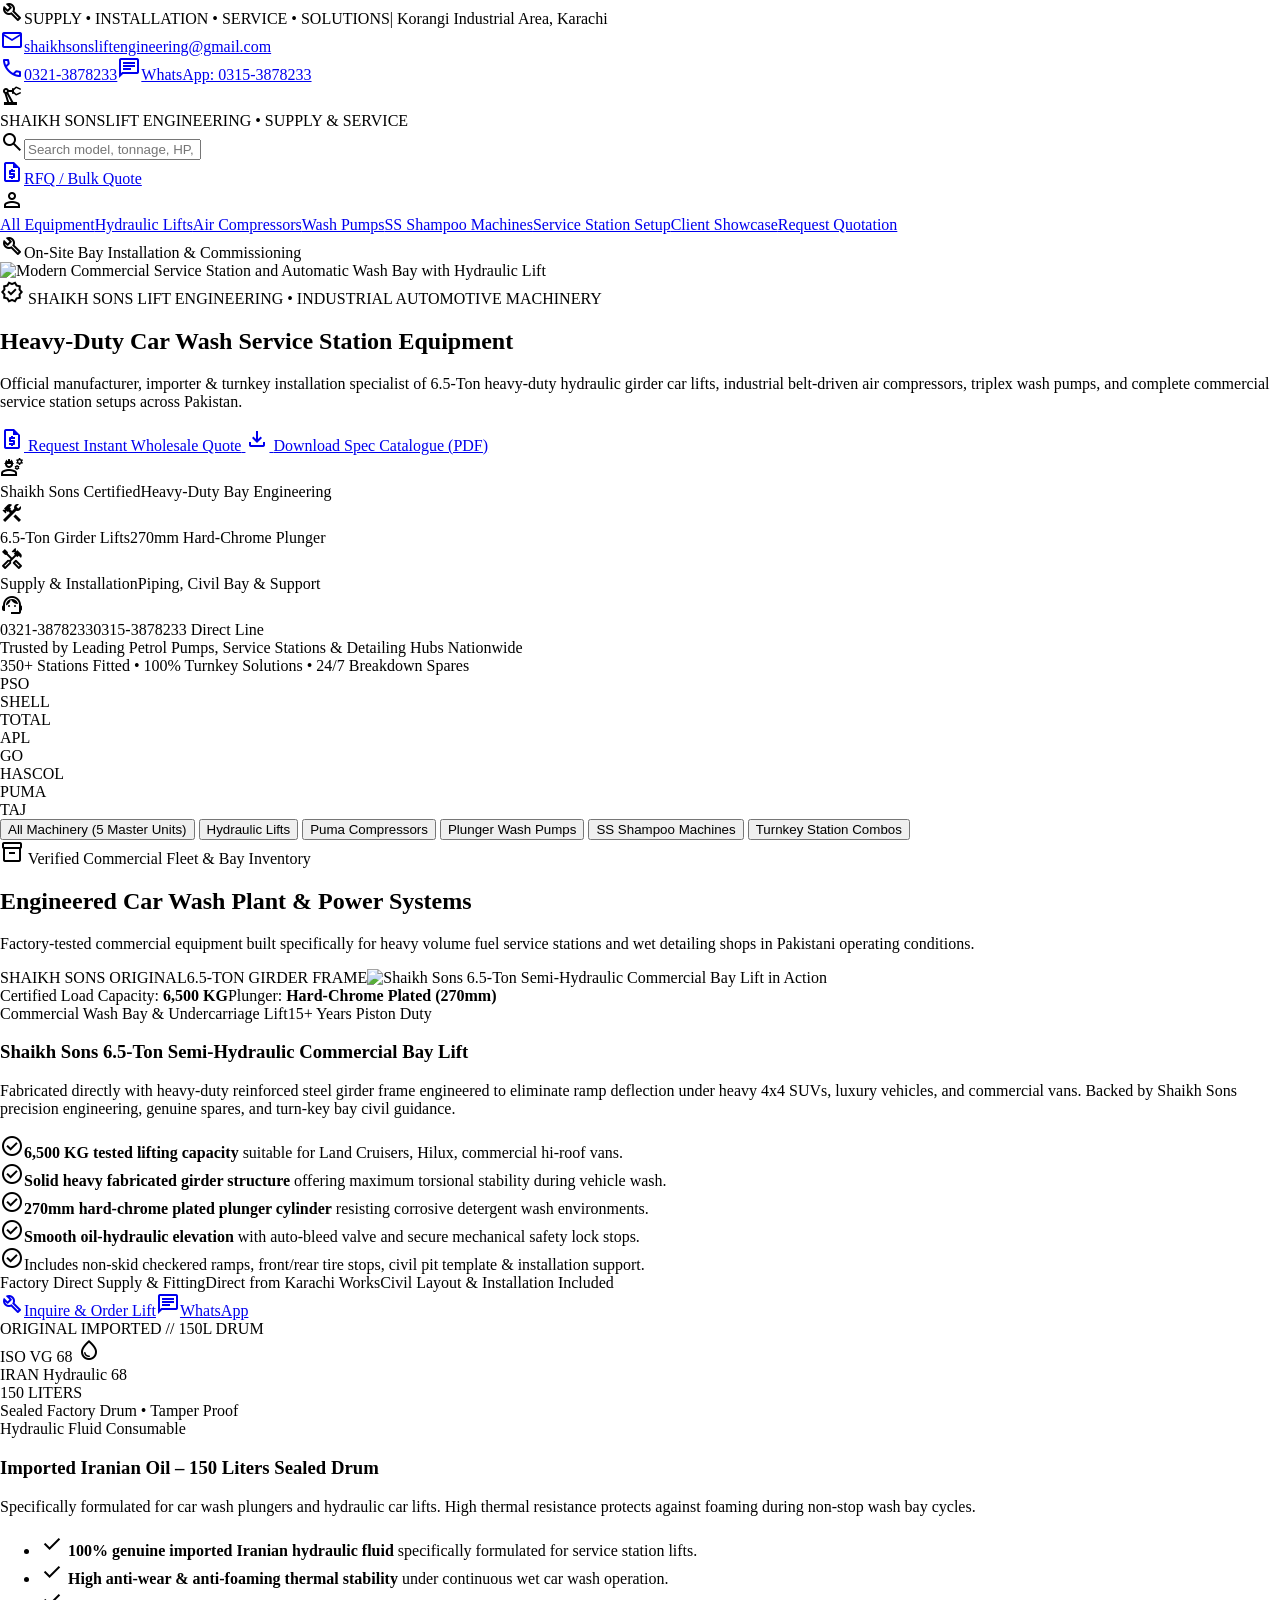
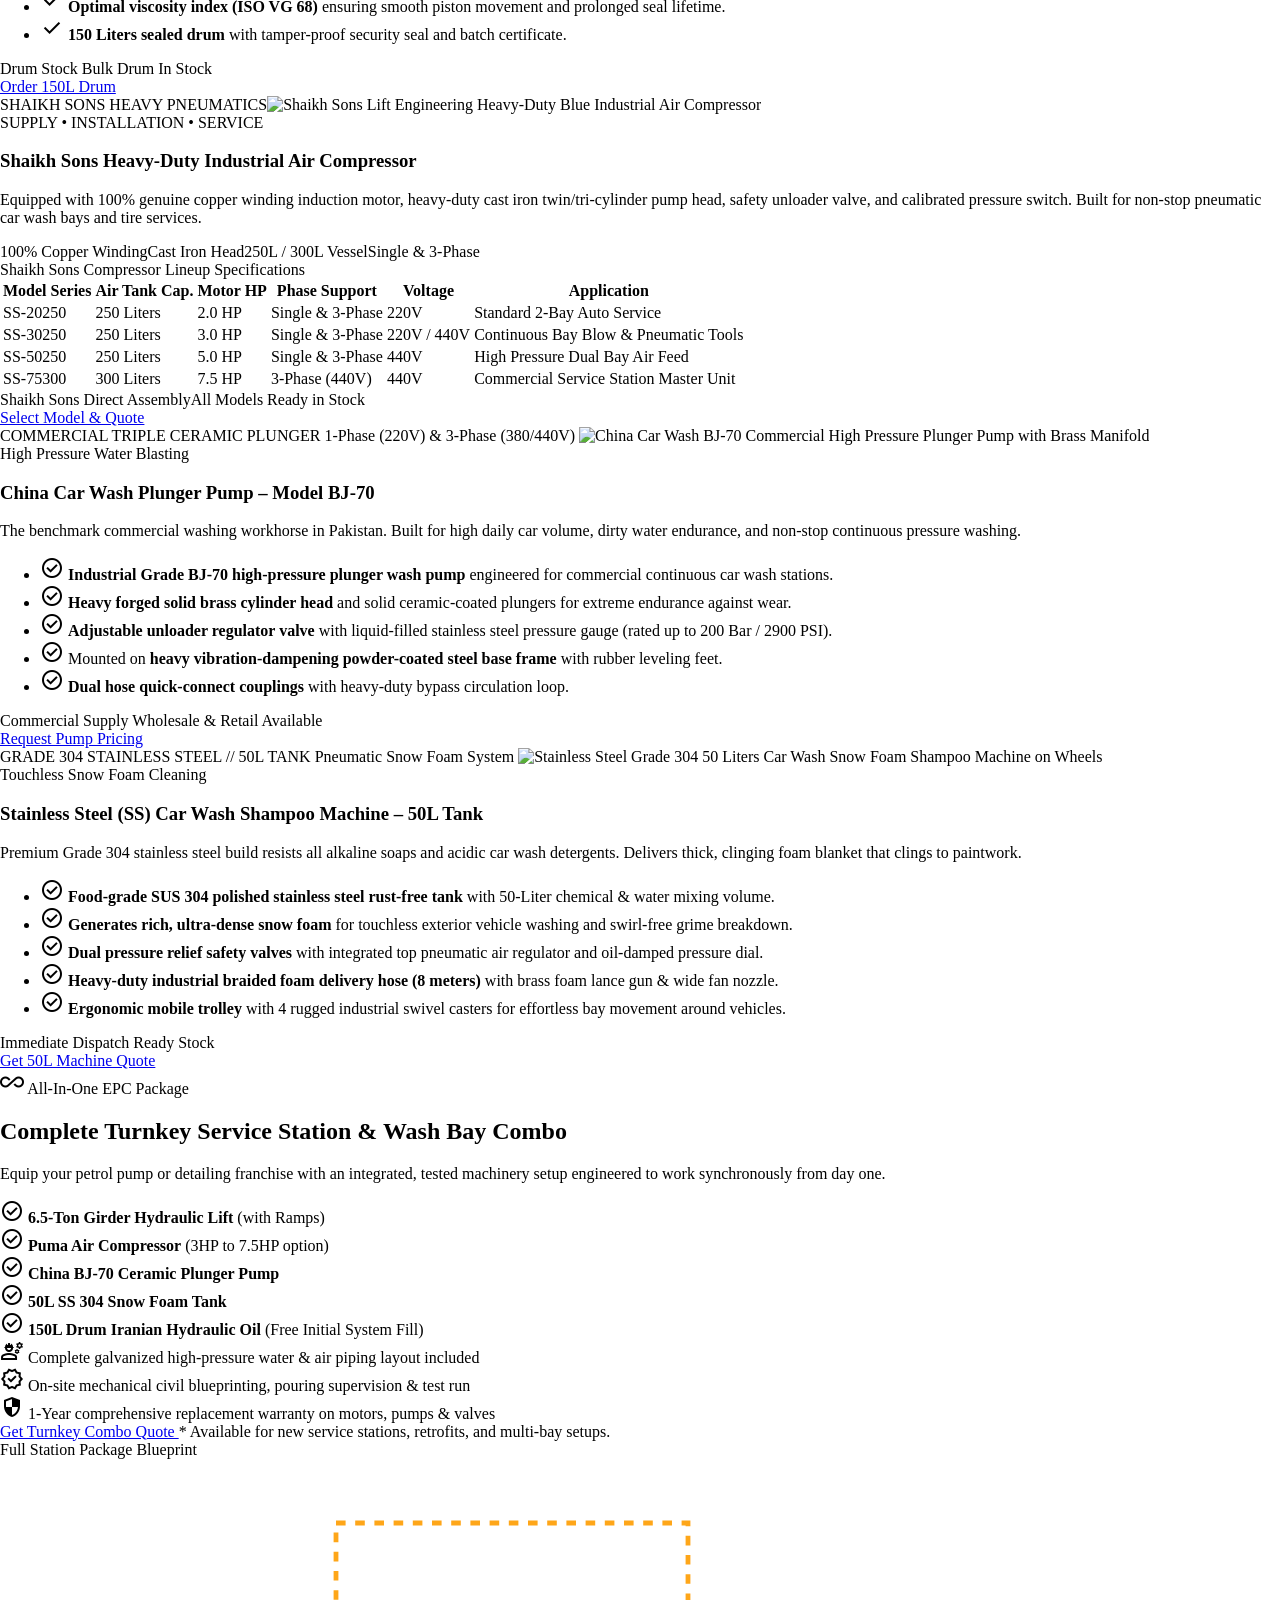
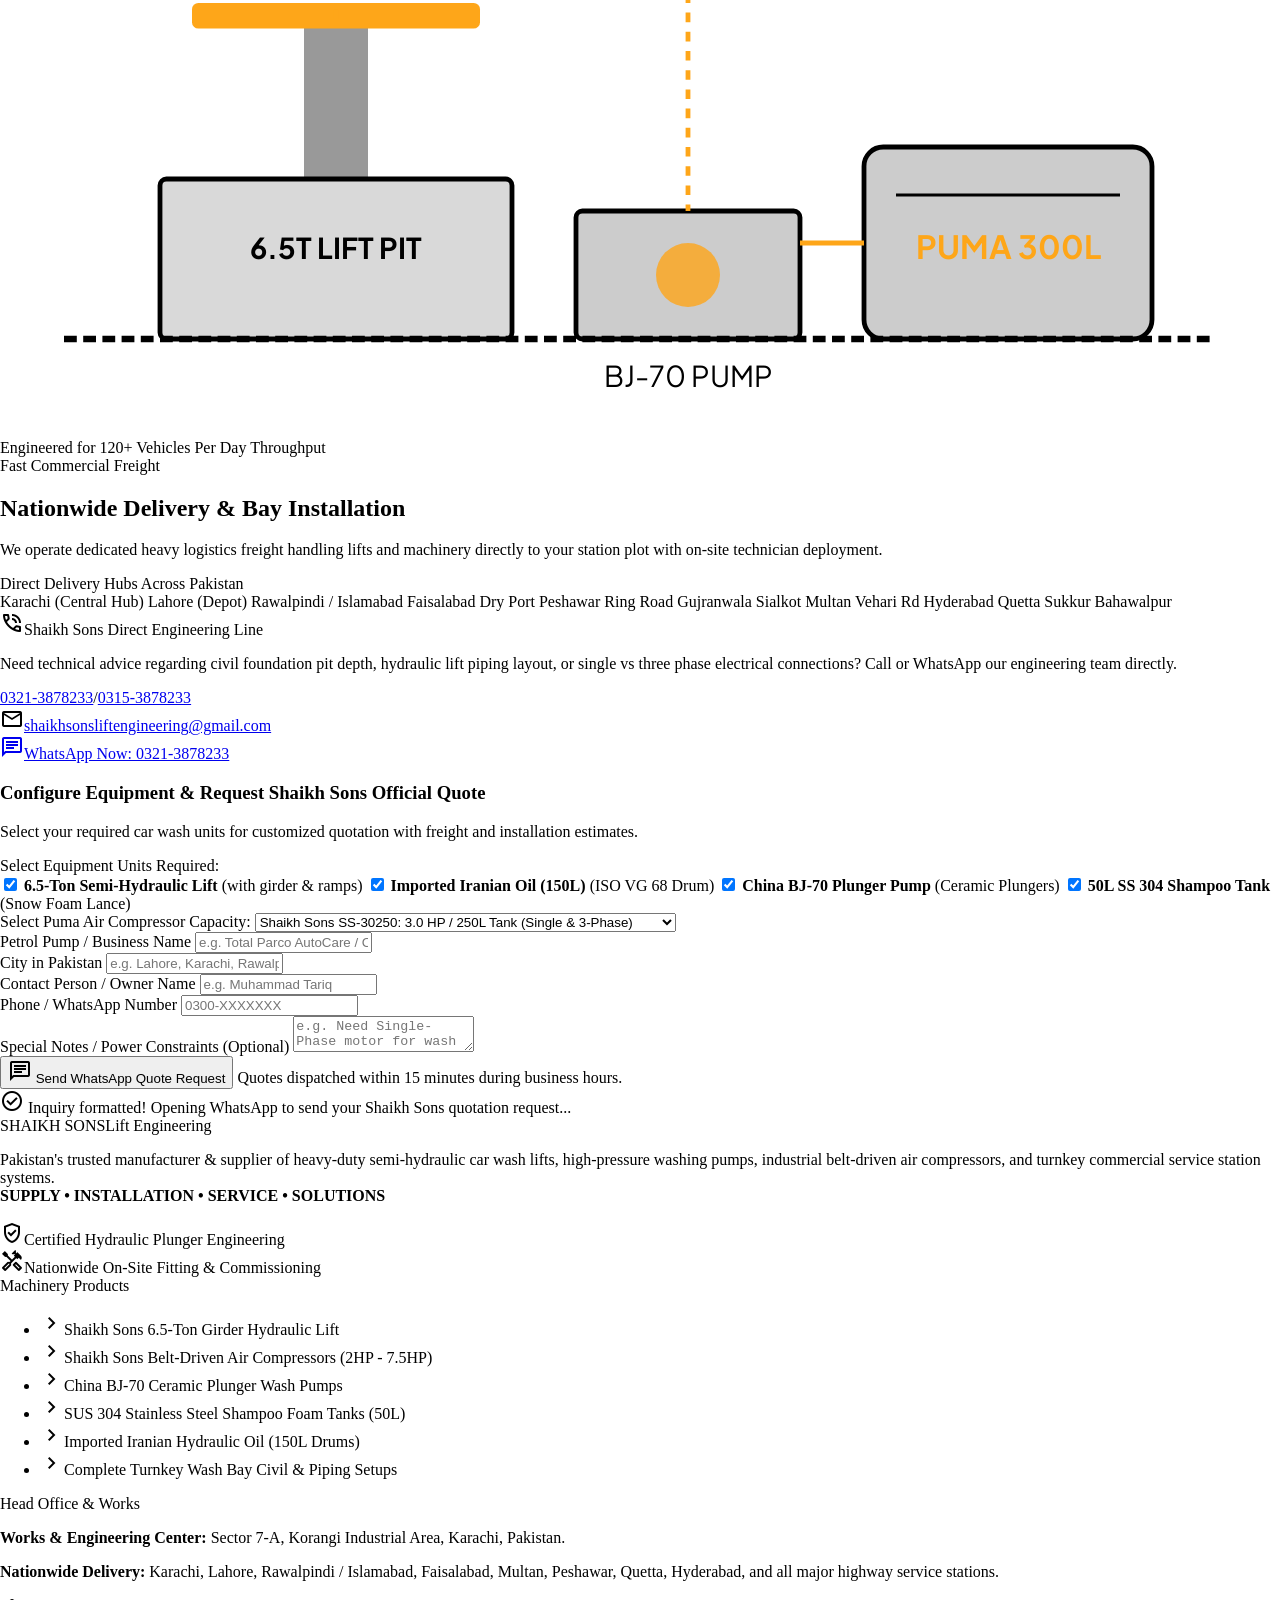
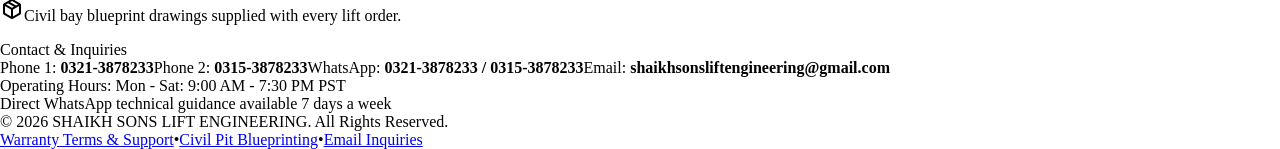
==== commit abf57e66: "Update website" ====
--- a/index.html
+++ b/index.html
@@ -13,17 +13,8 @@
 <!-- 1. HERO BANNER WITH INDUSTRIAL CAR WASH SERVICE STATION -->
 <section class="relative w-full overflow-hidden bg-primary-container text-on-primary">
 <div class="absolute inset-0 z-0 opacity-25 mix-blend-luminosity">
-```html
-<img
-  alt="Modern Commercial Service Station and Automatic Wash Bay with Hydraulic Lift"
-  class="w-full h-full object-cover object-center"
-  src="hero.webp.jpg"
-  decoding="async"
-  fetchpriority="high"
-  width="1600"
-  height="900"
->
-```<div class="absolute inset-0 bg-gradient-to-r from-primary-container via-primary-container/95 to-primary-container/70"></div>
+<img alt="Modern Commercial Service Station and Automatic Wash Bay with Hydraulic Lift" class="w-full h-full object-cover object-center" src="https://lh3.googleusercontent.com/aida-public/[base64]"/ decoding="async" fetchpriority="high" width="1600" height="900">
+<div class="absolute inset-0 bg-gradient-to-r from-primary-container via-primary-container/95 to-primary-container/70"></div>
 </div>
 <div class="relative z-10 max-w-[1440px] mx-auto px-margin-mobile md:px-margin-tablet lg:px-margin-desktop py-10 lg:py-20 flex flex-col justify-between">
 <div class="max-w-4xl flex flex-col gap-space-md">
@@ -138,7 +129,7 @@
 <!-- PRODUCTS CONTAINER -->
 <div class="grid grid-cols-1 lg:grid-cols-12 gap-gutter-lg">
 <!-- CARD 1: 6.5-Ton Loading Capacity Semi-Hydraulic Car Wash Lift -->
-<article class="product-card col-span-12 lg:col-span-12 bg-surface-container-lowest rounded-xl shadow-sm hover:shadow-md transition-shadow overflow-hidden" data-category="lifts turnkey"><div class="grid grid-cols-1 lg:grid-cols-12 items-stretch"><div class="lg:col-span-5 bg-surface-container-low p-space-md flex flex-col items-center justify-center relative min-h-[380px] overflow-hidden"><span class="absolute top-4 left-4 z-10 bg-primary text-on-primary text-label-sm font-label-sm px-2.5 py-1 rounded font-bold tracking-wider">SHAIKH SONS ORIGINAL</span><span class="absolute top-4 right-4 z-10 bg-secondary-container text-on-secondary-fixed text-label-sm font-label-sm px-2.5 py-1 rounded font-bold uppercase">6.5-TON GIRDER FRAME</span><img alt="Shaikh Sons 6.5-Ton Semi-Hydraulic Commercial Bay Lift in Action" class="h-80 w-full object-cover rounded-lg shadow-inner transition-transform duration-300 hover:scale-105" src="liftimage.jpg"/ decoding="async" loading="lazy" width="800" height="600"><div class="w-full mt-space-sm pt-space-xs flex items-center justify-between text-outline text-label-sm font-label-sm border-t border-surface-container"><span>Certified Load Capacity: <strong class="text-primary">6,500 KG</strong></span><span>Plunger: <strong class="text-primary">Hard-Chrome Plated (270mm)</strong></span></div></div><div class="lg:col-span-7 p-space-lg flex flex-col justify-between gap-space-md"><div class="flex flex-col gap-space-sm"><div class="flex items-center justify-between gap-space-sm"><span class="text-secondary font-label-sm text-label-sm font-bold tracking-wider uppercase">Commercial Wash Bay &amp; Undercarriage Lift</span><span class="bg-surface-container text-primary font-label-sm text-label-sm px-2 py-0.5 rounded font-bold">15+ Years Piston Duty</span></div><h3 class="font-headline-lg text-headline-md md:text-headline-lg text-primary font-bold tracking-tight">Shaikh Sons 6.5-Ton Semi-Hydraulic Commercial Bay Lift</h3><p class="font-body-md text-body-md text-on-surface-variant">Fabricated directly with heavy-duty reinforced steel girder frame engineered to eliminate ramp deflection under heavy 4x4 SUVs, luxury vehicles, and commercial vans. Backed by Shaikh Sons precision engineering, genuine spares, and turn-key bay civil guidance.</p><div class="grid grid-cols-1 md:grid-cols-2 gap-space-sm pt-space-xs font-body-sm text-body-sm"><div class="flex items-start gap-space-xs"><span class="material-symbols-outlined text-secondary-container text-[18px] shrink-0 mt-0.5">check_circle</span><span><strong>6,500 KG tested lifting capacity</strong> suitable for Land Cruisers, Hilux, commercial hi-roof vans.</span></div><div class="flex items-start gap-space-xs"><span class="material-symbols-outlined text-secondary-container text-[18px] shrink-0 mt-0.5">check_circle</span><span><strong>Solid heavy fabricated girder structure</strong> offering maximum torsional stability during vehicle wash.</span></div><div class="flex items-start gap-space-xs"><span class="material-symbols-outlined text-secondary-container text-[18px] shrink-0 mt-0.5">check_circle</span><span><strong>270mm hard-chrome plated plunger cylinder</strong> resisting corrosive detergent wash environments.</span></div><div class="flex items-start gap-space-xs"><span class="material-symbols-outlined text-secondary-container text-[18px] shrink-0 mt-0.5">check_circle</span><span><strong>Smooth oil-hydraulic elevation</strong> with auto-bleed valve and secure mechanical safety lock stops.</span></div><div class="flex items-start gap-space-xs col-span-1 md:col-span-2"><span class="material-symbols-outlined text-secondary-container text-[18px] shrink-0 mt-0.5">check_circle</span><span>Includes non-skid checkered ramps, front/rear tire stops, civil pit template &amp; installation support.</span></div></div></div><div class="pt-space-md border-t border-surface-container flex flex-col sm:flex-row items-start sm:items-center justify-between gap-space-md bg-surface-container-low/40 -mx-space-lg -mb-space-lg p-space-lg"><div class="flex flex-col"><span class="font-label-sm text-label-sm text-outline uppercase font-semibold">Factory Direct Supply &amp; Fitting</span><span class="font-headline-sm text-headline-sm text-primary font-extrabold">Direct from Karachi Works</span><span class="font-label-sm text-label-sm text-secondary font-bold">Civil Layout &amp; Installation Included</span></div><div class="flex items-center gap-space-sm w-full sm:w-auto"><a class="w-full sm:w-auto flex items-center justify-center gap-space-xs bg-primary text-on-primary font-label-lg text-label-lg px-6 py-2.5 rounded font-bold hover:bg-primary-container transition-all" href="#quotation-calculator" onclick="selectEquipment('lift')"><span class="material-symbols-outlined text-[18px]">build</span><span>Inquire &amp; Order Lift</span></a><a class="w-full sm:w-auto flex items-center justify-center gap-space-xs bg-secondary-container text-on-secondary-fixed font-label-lg text-label-lg px-4 py-2.5 rounded font-bold hover:bg-secondary hover:text-on-secondary transition-all" href="https://wa.me/923213878233?text=Inquiry%20regarding%20Shaikh%20Sons%206.5-Ton%20Lift" target="_blank"><span class="material-symbols-outlined text-[18px]">chat</span><span>WhatsApp</span></a></div></div></div></div></article>
+<article class="product-card col-span-12 lg:col-span-12 bg-surface-container-lowest rounded-xl shadow-sm hover:shadow-md transition-shadow overflow-hidden" data-category="lifts turnkey"><div class="grid grid-cols-1 lg:grid-cols-12 items-stretch"><div class="lg:col-span-5 bg-surface-container-low p-space-md flex flex-col items-center justify-center relative min-h-[380px] overflow-hidden"><span class="absolute top-4 left-4 z-10 bg-primary text-on-primary text-label-sm font-label-sm px-2.5 py-1 rounded font-bold tracking-wider">SHAIKH SONS ORIGINAL</span><span class="absolute top-4 right-4 z-10 bg-secondary-container text-on-secondary-fixed text-label-sm font-label-sm px-2.5 py-1 rounded font-bold uppercase">6.5-TON GIRDER FRAME</span><img alt="Shaikh Sons 6.5-Ton Semi-Hydraulic Commercial Bay Lift in Action" class="h-80 w-full object-cover rounded-lg shadow-inner transition-transform duration-300 hover:scale-105" src="https://lh3.googleusercontent.com/aida-public/[base64]"/ decoding="async" loading="lazy" width="800" height="600"><div class="w-full mt-space-sm pt-space-xs flex items-center justify-between text-outline text-label-sm font-label-sm border-t border-surface-container"><span>Certified Load Capacity: <strong class="text-primary">6,500 KG</strong></span><span>Plunger: <strong class="text-primary">Hard-Chrome Plated (270mm)</strong></span></div></div><div class="lg:col-span-7 p-space-lg flex flex-col justify-between gap-space-md"><div class="flex flex-col gap-space-sm"><div class="flex items-center justify-between gap-space-sm"><span class="text-secondary font-label-sm text-label-sm font-bold tracking-wider uppercase">Commercial Wash Bay &amp; Undercarriage Lift</span><span class="bg-surface-container text-primary font-label-sm text-label-sm px-2 py-0.5 rounded font-bold">15+ Years Piston Duty</span></div><h3 class="font-headline-lg text-headline-md md:text-headline-lg text-primary font-bold tracking-tight">Shaikh Sons 6.5-Ton Semi-Hydraulic Commercial Bay Lift</h3><p class="font-body-md text-body-md text-on-surface-variant">Fabricated directly with heavy-duty reinforced steel girder frame engineered to eliminate ramp deflection under heavy 4x4 SUVs, luxury vehicles, and commercial vans. Backed by Shaikh Sons precision engineering, genuine spares, and turn-key bay civil guidance.</p><div class="grid grid-cols-1 md:grid-cols-2 gap-space-sm pt-space-xs font-body-sm text-body-sm"><div class="flex items-start gap-space-xs"><span class="material-symbols-outlined text-secondary-container text-[18px] shrink-0 mt-0.5">check_circle</span><span><strong>6,500 KG tested lifting capacity</strong> suitable for Land Cruisers, Hilux, commercial hi-roof vans.</span></div><div class="flex items-start gap-space-xs"><span class="material-symbols-outlined text-secondary-container text-[18px] shrink-0 mt-0.5">check_circle</span><span><strong>Solid heavy fabricated girder structure</strong> offering maximum torsional stability during vehicle wash.</span></div><div class="flex items-start gap-space-xs"><span class="material-symbols-outlined text-secondary-container text-[18px] shrink-0 mt-0.5">check_circle</span><span><strong>270mm hard-chrome plated plunger cylinder</strong> resisting corrosive detergent wash environments.</span></div><div class="flex items-start gap-space-xs"><span class="material-symbols-outlined text-secondary-container text-[18px] shrink-0 mt-0.5">check_circle</span><span><strong>Smooth oil-hydraulic elevation</strong> with auto-bleed valve and secure mechanical safety lock stops.</span></div><div class="flex items-start gap-space-xs col-span-1 md:col-span-2"><span class="material-symbols-outlined text-secondary-container text-[18px] shrink-0 mt-0.5">check_circle</span><span>Includes non-skid checkered ramps, front/rear tire stops, civil pit template &amp; installation support.</span></div></div></div><div class="pt-space-md border-t border-surface-container flex flex-col sm:flex-row items-start sm:items-center justify-between gap-space-md bg-surface-container-low/40 -mx-space-lg -mb-space-lg p-space-lg"><div class="flex flex-col"><span class="font-label-sm text-label-sm text-outline uppercase font-semibold">Factory Direct Supply &amp; Fitting</span><span class="font-headline-sm text-headline-sm text-primary font-extrabold">Direct from Karachi Works</span><span class="font-label-sm text-label-sm text-secondary font-bold">Civil Layout &amp; Installation Included</span></div><div class="flex items-center gap-space-sm w-full sm:w-auto"><a class="w-full sm:w-auto flex items-center justify-center gap-space-xs bg-primary text-on-primary font-label-lg text-label-lg px-6 py-2.5 rounded font-bold hover:bg-primary-container transition-all" href="#quotation-calculator" onclick="selectEquipment('lift')"><span class="material-symbols-outlined text-[18px]">build</span><span>Inquire &amp; Order Lift</span></a><a class="w-full sm:w-auto flex items-center justify-center gap-space-xs bg-secondary-container text-on-secondary-fixed font-label-lg text-label-lg px-4 py-2.5 rounded font-bold hover:bg-secondary hover:text-on-secondary transition-all" href="https://wa.me/923213878233?text=Inquiry%20regarding%20Shaikh%20Sons%206.5-Ton%20Lift" target="_blank"><span class="material-symbols-outlined text-[18px]">chat</span><span>WhatsApp</span></a></div></div></div></div></article>
 <!-- CARD 2: Imported Iranian Oil – 150 Liters -->
 <article class="product-card col-span-12 md:col-span-6 lg:col-span-4 bg-surface-container-lowest rounded-xl shadow-sm hover:shadow-md transition-shadow flex flex-col justify-between overflow-hidden" data-category="lifts turnkey">
 <div>
@@ -203,7 +194,7 @@
 </div>
 </article>
 <!-- CARD 3: Puma Air Compressors Series (Single-Phase & Three-Phase Motors) -->
-<article class="product-card col-span-12 md:col-span-12 lg:col-span-8 bg-surface-container-lowest rounded-xl shadow-sm hover:shadow-md transition-shadow flex flex-col justify-between overflow-hidden" data-category="compressors turnkey"><div><div class="grid grid-cols-1 md:grid-cols-12 bg-surface-container-low"><div class="md:col-span-5 p-space-md flex flex-col items-center justify-center relative min-h-[260px]"><span class="absolute top-4 left-4 z-10 bg-primary text-on-primary text-label-sm font-label-sm px-2.5 py-1 rounded font-bold tracking-wider">SHAIKH SONS HEAVY PNEUMATICS</span><img alt="Shaikh Sons Lift Engineering Heavy-Duty Blue Industrial Air Compressor" class="max-h-[230px] w-auto object-contain hover:scale-105 transition-transform drop-shadow-md" src="aircompressor.png"/ decoding="async" loading="lazy" width="800" height="600"></div><div class="md:col-span-7 p-space-md flex flex-col justify-center gap-space-xs"><span class="text-secondary font-label-sm text-label-sm font-bold uppercase tracking-wider">SUPPLY • INSTALLATION • SERVICE</span><h3 class="font-headline-md text-headline-md text-primary font-bold">Shaikh Sons Heavy-Duty Industrial Air Compressor</h3><p class="font-body-sm text-body-sm text-on-surface-variant">Equipped with 100% genuine copper winding induction motor, heavy-duty cast iron twin/tri-cylinder pump head, safety unloader valve, and calibrated pressure switch. Built for non-stop pneumatic car wash bays and tire services.</p><div class="flex flex-wrap items-center gap-space-sm pt-space-xs"><span class="bg-surface-container text-primary font-label-sm text-label-sm px-2 py-0.5 rounded font-bold">100% Copper Winding</span><span class="bg-surface-container text-primary font-label-sm text-label-sm px-2 py-0.5 rounded font-bold">Cast Iron Head</span><span class="bg-surface-container text-primary font-label-sm text-label-sm px-2 py-0.5 rounded font-bold">250L / 300L Vessel</span><span class="bg-surface-container text-primary font-label-sm text-label-sm px-2 py-0.5 rounded font-bold">Single &amp; 3-Phase</span></div></div></div><div class="p-space-lg"><span class="font-label-sm text-label-sm text-outline uppercase font-bold tracking-wider block mb-2">Shaikh Sons Compressor Lineup Specifications</span><div class="overflow-x-auto"><table class="w-full text-left font-body-sm text-body-sm border-collapse"><thead><tr class="bg-surface-container-high/60 text-primary font-label-sm text-label-sm uppercase"><th class="p-2.5 rounded-l">Model Series</th><th class="p-2.5">Air Tank Cap.</th><th class="p-2.5">Motor HP</th><th class="p-2.5">Phase Support</th><th class="p-2.5">Voltage</th><th class="p-2.5 rounded-r">Application</th></tr></thead><tbody class="divide-y divide-surface-container"><tr class="hover:bg-surface-container-low/60 transition-colors"><td class="p-2.5 font-bold text-primary">SS-20250</td><td class="p-2.5">250 Liters</td><td class="p-2.5 font-bold">2.0 HP</td><td class="p-2.5">Single &amp; 3-Phase</td><td class="p-2.5">220V</td><td class="p-2.5 text-on-surface-variant">Standard 2-Bay Auto Service</td></tr><tr class="hover:bg-surface-container-low/60 transition-colors"><td class="p-2.5 font-bold text-primary">SS-30250</td><td class="p-2.5">250 Liters</td><td class="p-2.5 font-bold">3.0 HP</td><td class="p-2.5">Single &amp; 3-Phase</td><td class="p-2.5">220V / 440V</td><td class="p-2.5 text-on-surface-variant">Continuous Bay Blow &amp; Pneumatic Tools</td></tr><tr class="hover:bg-surface-container-low/60 transition-colors"><td class="p-2.5 font-bold text-primary">SS-50250</td><td class="p-2.5">250 Liters</td><td class="p-2.5 font-bold">5.0 HP</td><td class="p-2.5">Single &amp; 3-Phase</td><td class="p-2.5">440V</td><td class="p-2.5 text-on-surface-variant">High Pressure Dual Bay Air Feed</td></tr><tr class="hover:bg-surface-container-low/60 transition-colors bg-surface-container-low/30"><td class="p-2.5 font-bold text-primary">SS-75300</td><td class="p-2.5">300 Liters</td><td class="p-2.5 font-bold text-secondary">7.5 HP</td><td class="p-2.5">3-Phase (440V)</td><td class="p-2.5">440V</td><td class="p-2.5 text-on-surface-variant">Commercial Service Station Master Unit</td></tr></tbody></table></div></div></div><div class="p-space-md border-t border-surface-container bg-surface-container-low/40 flex items-center justify-between"><div><span class="font-label-sm text-label-sm text-outline block uppercase font-semibold">Shaikh Sons Direct Assembly</span><span class="font-title-md text-title-md text-primary font-extrabold">All Models Ready in Stock</span></div><a class="bg-primary text-on-primary font-label-md text-label-md px-5 py-2.5 rounded font-bold hover:bg-primary-container transition-all" href="#quotation-calculator" onclick="selectEquipment('compressor')">Select Model &amp; Quote</a></div></article>
+<article class="product-card col-span-12 md:col-span-12 lg:col-span-8 bg-surface-container-lowest rounded-xl shadow-sm hover:shadow-md transition-shadow flex flex-col justify-between overflow-hidden" data-category="compressors turnkey"><div><div class="grid grid-cols-1 md:grid-cols-12 bg-surface-container-low"><div class="md:col-span-5 p-space-md flex flex-col items-center justify-center relative min-h-[260px]"><span class="absolute top-4 left-4 z-10 bg-primary text-on-primary text-label-sm font-label-sm px-2.5 py-1 rounded font-bold tracking-wider">SHAIKH SONS HEAVY PNEUMATICS</span><img alt="Shaikh Sons Lift Engineering Heavy-Duty Blue Industrial Air Compressor" class="max-h-[230px] w-auto object-contain hover:scale-105 transition-transform drop-shadow-md" src="https://lh3.googleusercontent.com/aida-public/[base64]"/ decoding="async" loading="lazy" width="800" height="600"></div><div class="md:col-span-7 p-space-md flex flex-col justify-center gap-space-xs"><span class="text-secondary font-label-sm text-label-sm font-bold uppercase tracking-wider">SUPPLY • INSTALLATION • SERVICE</span><h3 class="font-headline-md text-headline-md text-primary font-bold">Shaikh Sons Heavy-Duty Industrial Air Compressor</h3><p class="font-body-sm text-body-sm text-on-surface-variant">Equipped with 100% genuine copper winding induction motor, heavy-duty cast iron twin/tri-cylinder pump head, safety unloader valve, and calibrated pressure switch. Built for non-stop pneumatic car wash bays and tire services.</p><div class="flex flex-wrap items-center gap-space-sm pt-space-xs"><span class="bg-surface-container text-primary font-label-sm text-label-sm px-2 py-0.5 rounded font-bold">100% Copper Winding</span><span class="bg-surface-container text-primary font-label-sm text-label-sm px-2 py-0.5 rounded font-bold">Cast Iron Head</span><span class="bg-surface-container text-primary font-label-sm text-label-sm px-2 py-0.5 rounded font-bold">250L / 300L Vessel</span><span class="bg-surface-container text-primary font-label-sm text-label-sm px-2 py-0.5 rounded font-bold">Single &amp; 3-Phase</span></div></div></div><div class="p-space-lg"><span class="font-label-sm text-label-sm text-outline uppercase font-bold tracking-wider block mb-2">Shaikh Sons Compressor Lineup Specifications</span><div class="overflow-x-auto"><table class="w-full text-left font-body-sm text-body-sm border-collapse"><thead><tr class="bg-surface-container-high/60 text-primary font-label-sm text-label-sm uppercase"><th class="p-2.5 rounded-l">Model Series</th><th class="p-2.5">Air Tank Cap.</th><th class="p-2.5">Motor HP</th><th class="p-2.5">Phase Support</th><th class="p-2.5">Voltage</th><th class="p-2.5 rounded-r">Application</th></tr></thead><tbody class="divide-y divide-surface-container"><tr class="hover:bg-surface-container-low/60 transition-colors"><td class="p-2.5 font-bold text-primary">SS-20250</td><td class="p-2.5">250 Liters</td><td class="p-2.5 font-bold">2.0 HP</td><td class="p-2.5">Single &amp; 3-Phase</td><td class="p-2.5">220V</td><td class="p-2.5 text-on-surface-variant">Standard 2-Bay Auto Service</td></tr><tr class="hover:bg-surface-container-low/60 transition-colors"><td class="p-2.5 font-bold text-primary">SS-30250</td><td class="p-2.5">250 Liters</td><td class="p-2.5 font-bold">3.0 HP</td><td class="p-2.5">Single &amp; 3-Phase</td><td class="p-2.5">220V / 440V</td><td class="p-2.5 text-on-surface-variant">Continuous Bay Blow &amp; Pneumatic Tools</td></tr><tr class="hover:bg-surface-container-low/60 transition-colors"><td class="p-2.5 font-bold text-primary">SS-50250</td><td class="p-2.5">250 Liters</td><td class="p-2.5 font-bold">5.0 HP</td><td class="p-2.5">Single &amp; 3-Phase</td><td class="p-2.5">440V</td><td class="p-2.5 text-on-surface-variant">High Pressure Dual Bay Air Feed</td></tr><tr class="hover:bg-surface-container-low/60 transition-colors bg-surface-container-low/30"><td class="p-2.5 font-bold text-primary">SS-75300</td><td class="p-2.5">300 Liters</td><td class="p-2.5 font-bold text-secondary">7.5 HP</td><td class="p-2.5">3-Phase (440V)</td><td class="p-2.5">440V</td><td class="p-2.5 text-on-surface-variant">Commercial Service Station Master Unit</td></tr></tbody></table></div></div></div><div class="p-space-md border-t border-surface-container bg-surface-container-low/40 flex items-center justify-between"><div><span class="font-label-sm text-label-sm text-outline block uppercase font-semibold">Shaikh Sons Direct Assembly</span><span class="font-title-md text-title-md text-primary font-extrabold">All Models Ready in Stock</span></div><a class="bg-primary text-on-primary font-label-md text-label-md px-5 py-2.5 rounded font-bold hover:bg-primary-container transition-all" href="#quotation-calculator" onclick="selectEquipment('compressor')">Select Model &amp; Quote</a></div></article>
 <!-- CARD 4: China Car Wash Plunger Pump – Model BJ-70 -->
 <article class="product-card col-span-12 md:col-span-6 lg:col-span-6 bg-surface-container-lowest rounded-xl shadow-sm hover:shadow-md transition-shadow flex flex-col justify-between overflow-hidden" data-category="pumps turnkey">
 <div>
@@ -214,7 +205,7 @@
 <span class="absolute top-4 right-4 bg-surface-container text-primary font-label-sm text-label-sm px-2 py-0.5 rounded font-bold">
                 1-Phase (220V) &amp; 3-Phase (380/440V)
               </span>
-<img alt="China Car Wash BJ-70 Commercial High Pressure Plunger Pump with Brass Manifold" class="max-h-[220px] w-auto object-contain hover:scale-105 transition-transform" src="washpump.jpg"/ decoding="async" loading="lazy" width="800" height="600">
+<img alt="China Car Wash BJ-70 Commercial High Pressure Plunger Pump with Brass Manifold" class="max-h-[220px] w-auto object-contain hover:scale-105 transition-transform" src="https://lh3.googleusercontent.com/aida-public/[base64]"/ decoding="async" loading="lazy" width="800" height="600">
 </div>
 <div class="p-space-lg flex flex-col gap-space-sm">
 <span class="text-secondary font-label-sm text-label-sm font-bold uppercase tracking-wider">High Pressure Water Blasting</span>
@@ -268,7 +259,7 @@
 <span class="absolute top-4 right-4 bg-surface-container text-primary font-label-sm text-label-sm px-2 py-0.5 rounded font-bold">
                 Pneumatic Snow Foam System
               </span>
-<img alt="Stainless Steel Grade 304 50 Liters Car Wash Snow Foam Shampoo Machine on Wheels" class="max-h-[220px] w-auto object-contain hover:scale-105 transition-transform" src="shampomachine.jpg"/ decoding="async" loading="lazy" width="800" height="600">
+<img alt="Stainless Steel Grade 304 50 Liters Car Wash Snow Foam Shampoo Machine on Wheels" class="max-h-[220px] w-auto object-contain hover:scale-105 transition-transform" src="https://lh3.googleusercontent.com/aida-public/[base64]"/ decoding="async" loading="lazy" width="800" height="600">
 </div>
 <div class="p-space-lg flex flex-col gap-space-sm">
 <span class="text-secondary font-label-sm text-label-sm font-bold uppercase tracking-wider">Touchless Snow Foam Cleaning</span>
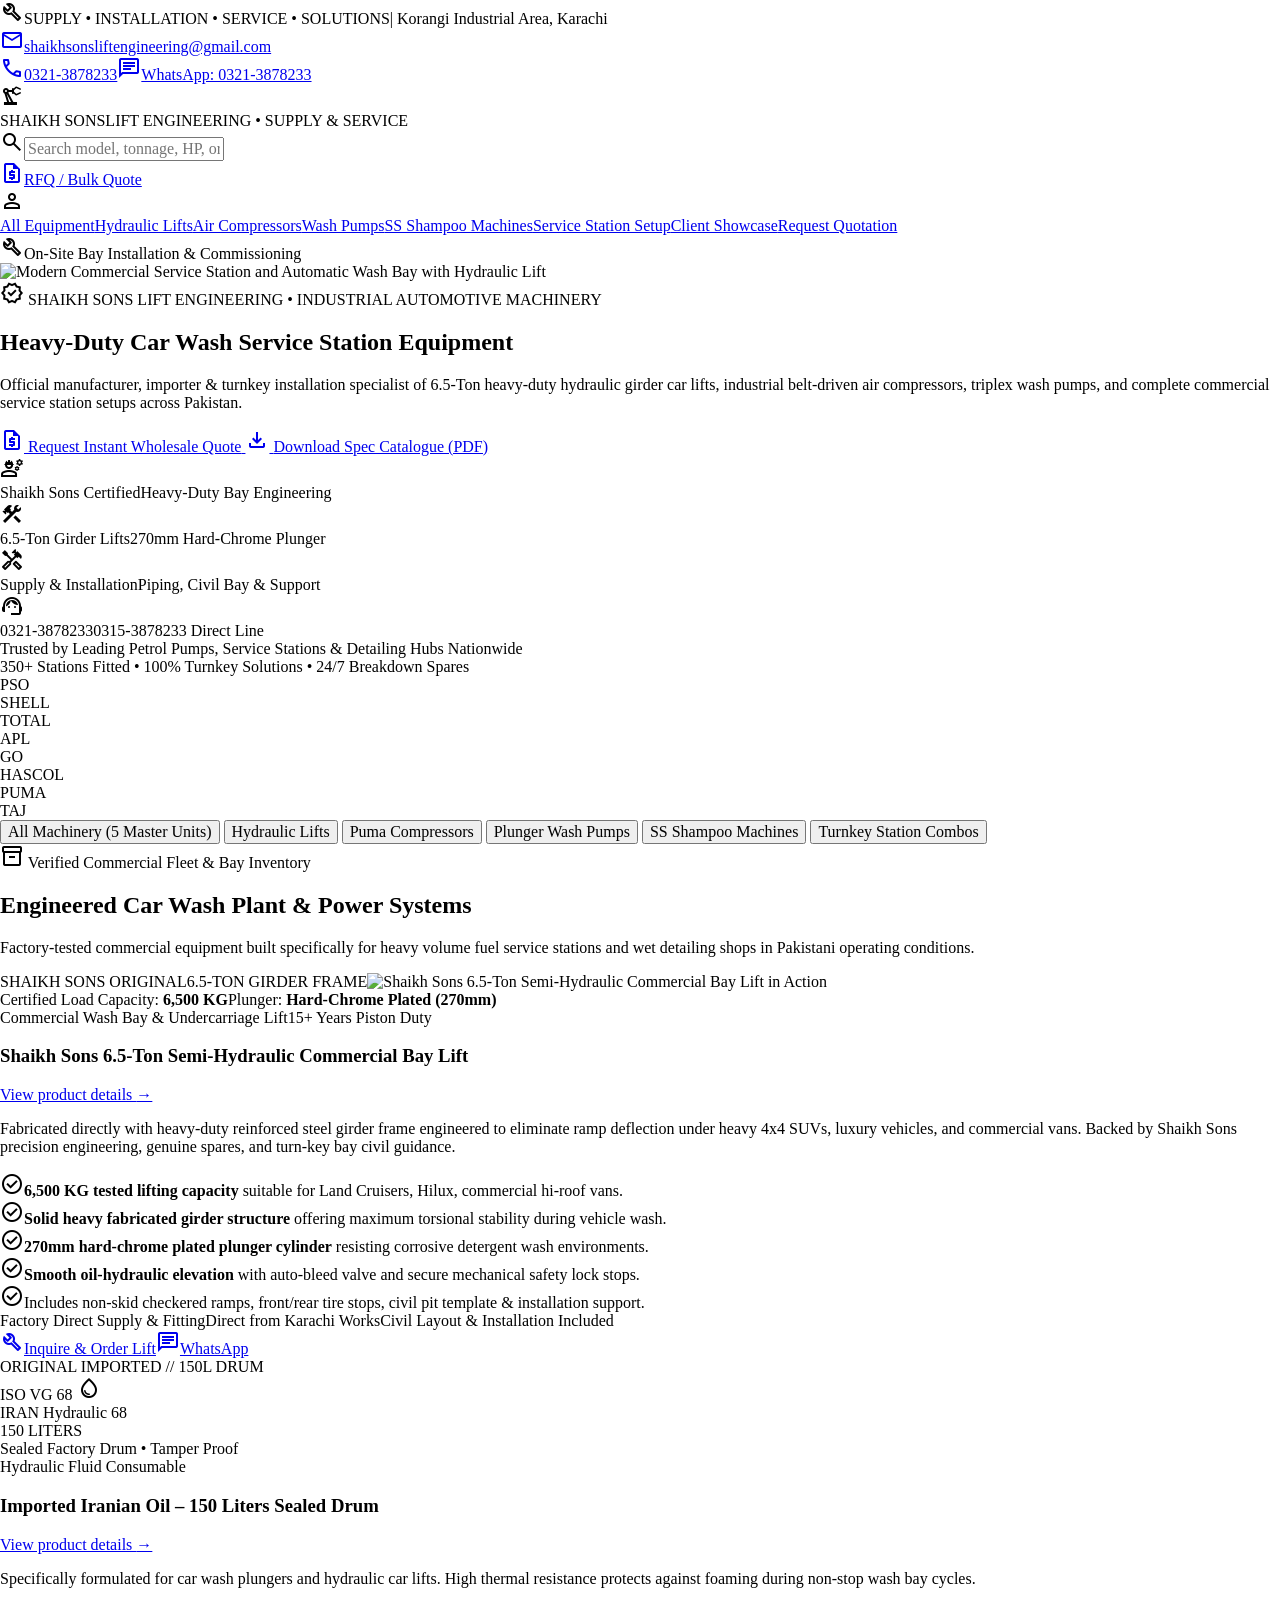
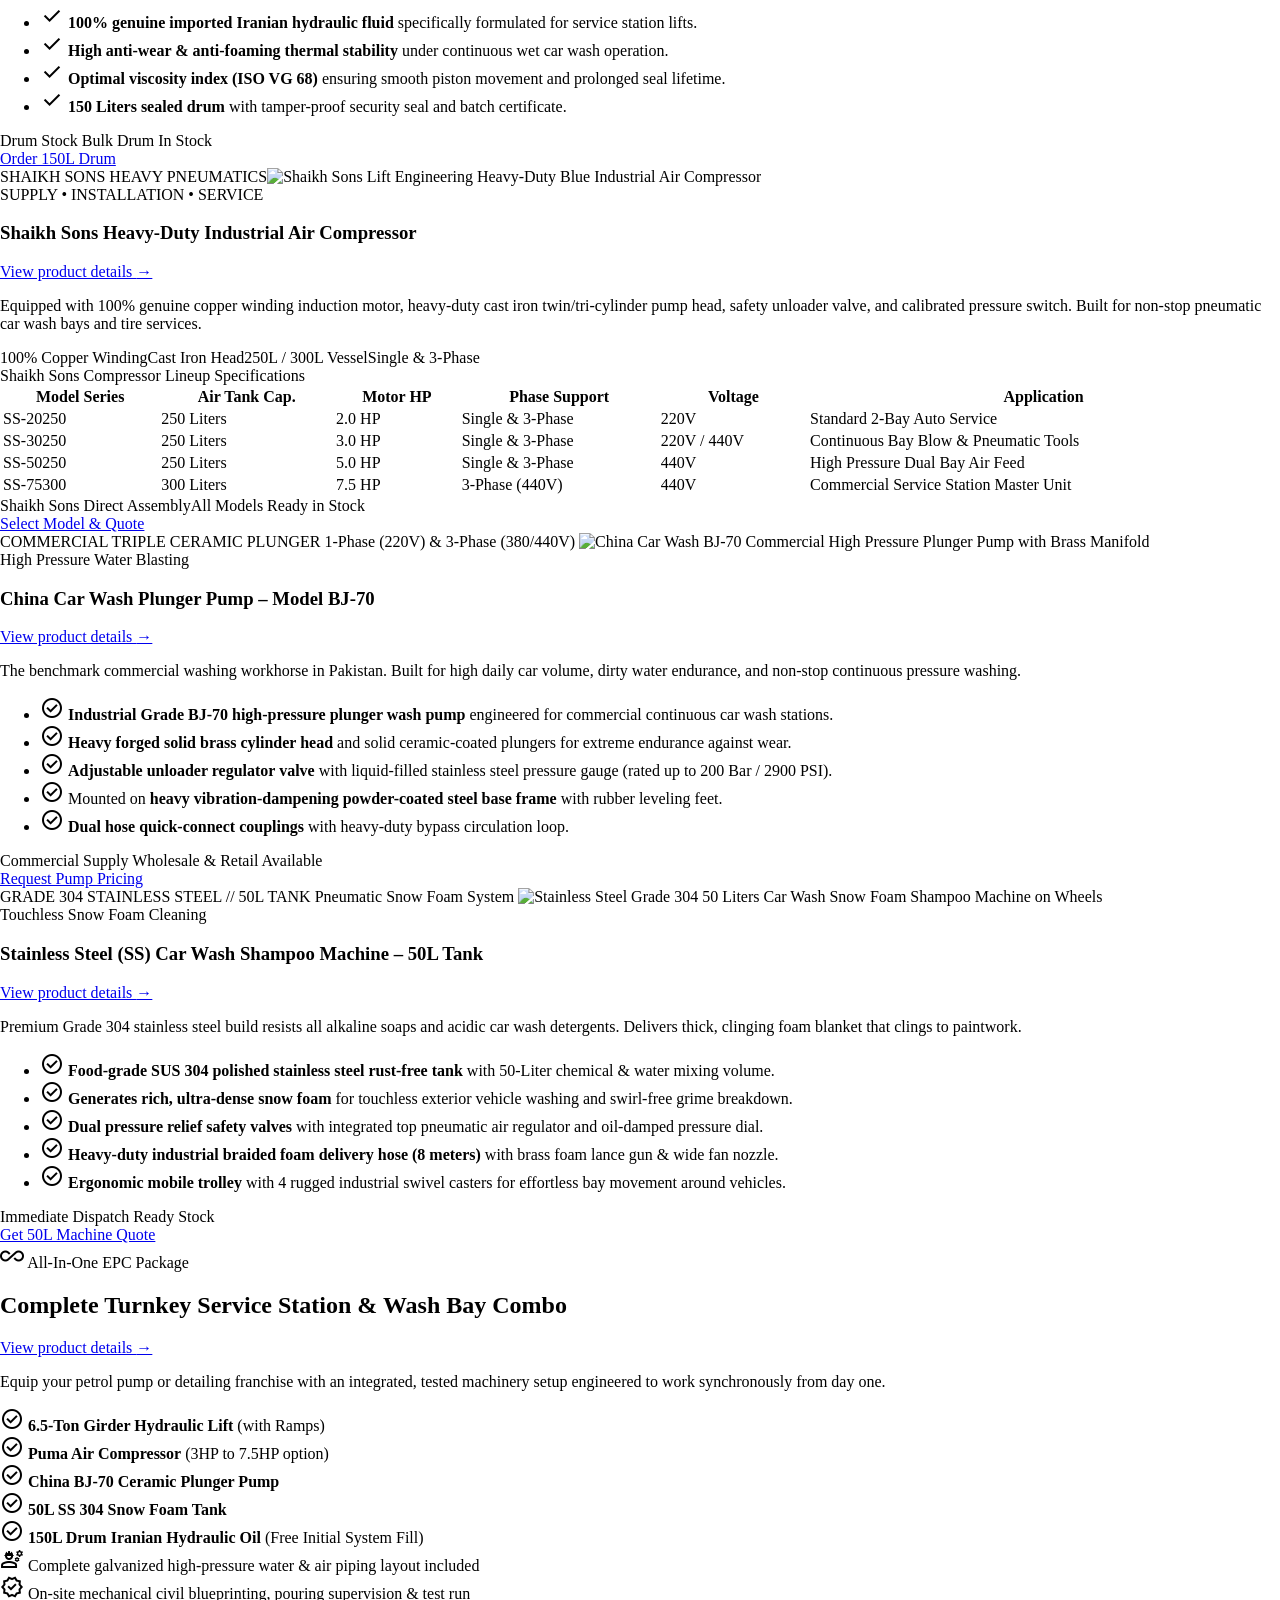
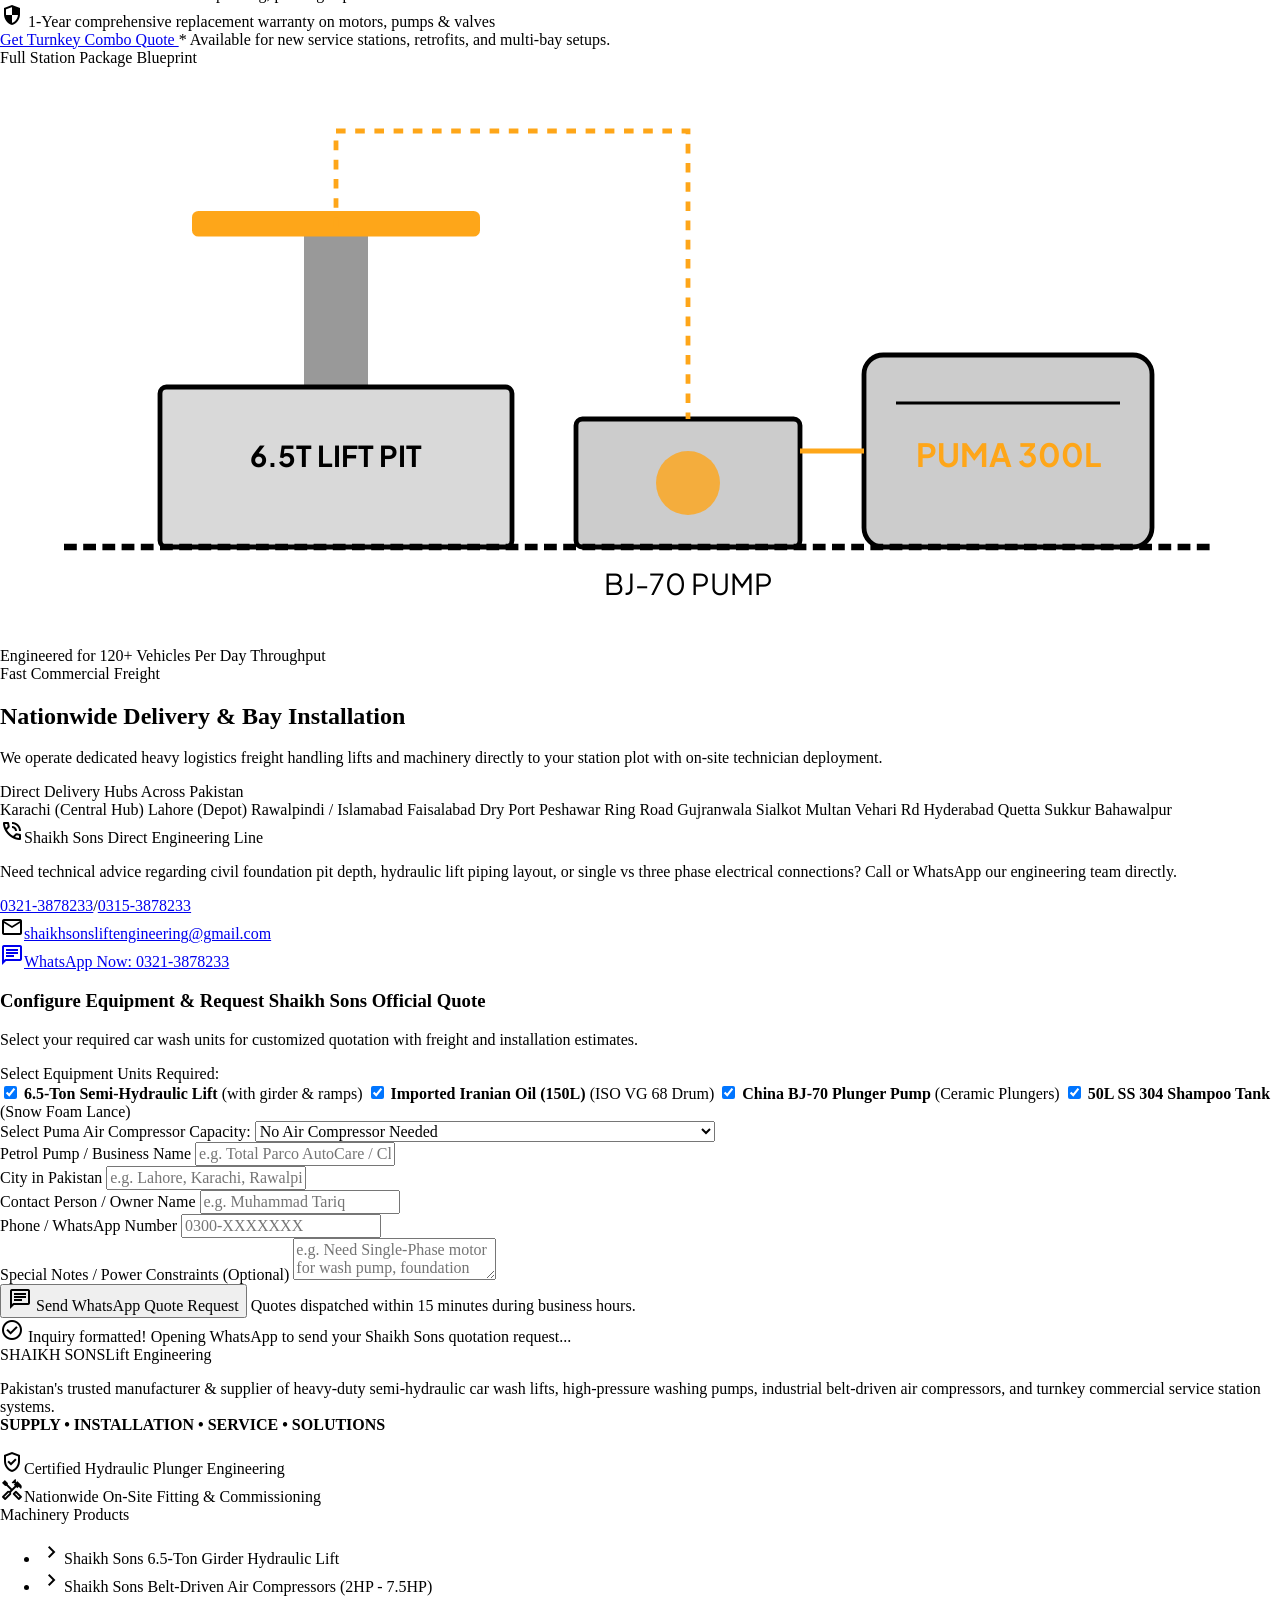
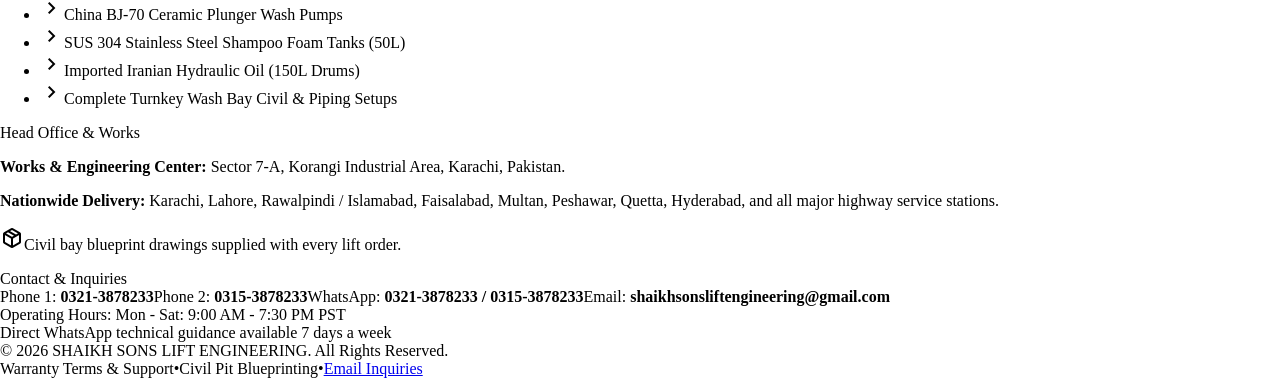
==== commit 15172b47: "Replace website with new version" ====
--- a/index.html
+++ b/index.html
@@ -7,13 +7,21 @@
   <meta name="theme-color" content="#0f2942">
   <title>Car Wash Equipment &amp; Hydraulic Lifts in Pakistan | Shaikh Sons</title>
   <meta name="description" content="Explore car wash pumps, hydraulic service-station lifts, air compressors and shampoo machines from Shaikh Sons Lift Engineering in Karachi, Pakistan. Ask us for product and installation quotes.">
+  <link rel="canonical" href="https://www.shaikhsonsliftengineering.com/">
+  <meta property="og:type" content="website">
+  <meta property="og:title" content="Car Wash Equipment & Hydraulic Lifts in Pakistan | Shaikh Sons">
+  <meta property="og:description" content="Car wash pumps, semi-hydraulic lifts, air compressors, shampoo machines and service-station setup support from Shaikh Sons Lift Engineering in Karachi, Pakistan.">
+  <meta property="og:url" content="https://www.shaikhsonsliftengineering.com/">
   <link rel="preconnect" href="https://fonts.googleapis.com">
   <link rel="preconnect" href="https://fonts.gstatic.com" crossorigin>
-  <link href="https://fonts.googleapis.com/css2?family=Plus+Jakarta+Sans:wght@400;500;600;700;800&amp;family=Material+Symbols+Outlined:wght,FILL@100..700,0..1&amp;display=swap" rel="stylesheet"><style>@layer base{html,body{margin:0;padding:0;}body{overscroll-behavior:none;}main>:first-child{margin-top:0!important;}main>:last-child{margin-bottom:0!important;}}::-webkit-scrollbar{display:none;}</style><script src="https://cdn.tailwindcss.com"></script><script id="tailwind-config">tailwind.config={"darkMode":"class","theme":{"extend":{"colors":{"on-secondary-container":"#684000","on-tertiary":"#ffffff","primary-fixed-dim":"#b0c9e8","on-tertiary-fixed-variant":"#004b73","secondary-fixed":"#ffddb8","on-secondary-fixed":"#2a1700","surface-container-lowest":"#ffffff","on-background":"#0b1c30","surface-container-highest":"#d3e4fe","tertiary-fixed-dim":"#93ccff","surface":"#f8f9ff","secondary-container":"#fea619","surface-container-low":"#eff4ff","on-primary-fixed":"#011d35","tertiary":"#001524","on-error-container":"#93000a","surface-bright":"#f8f9ff","inverse-primary":"#b0c9e8","on-secondary-fixed-variant":"#653e00","outline":"#74777e","surface-tint":"#49607c","outline-variant":"#c3c6ce","inverse-on-surface":"#eaf1ff","on-tertiary-fixed":"#001d31","surface-dim":"#cbdbf5","on-primary":"#ffffff","surface-container-high":"#dce9ff","on-secondary":"#ffffff","on-primary-fixed-variant":"#314863","primary-fixed":"#d1e4ff","surface-container":"#e5eeff","primary-container":"#0f2942","secondary":"#855300","surface-variant":"#d3e4fe","error-container":"#ffdad6","tertiary-fixed":"#cce5ff","on-error":"#ffffff","on-primary-container":"#7991af","inverse-surface":"#213145","secondary-fixed-dim":"#ffb95f","error":"#ba1a1a","on-surface-variant":"#43474d","tertiary-container":"#002a44","primary":"#001428","background":"#f8f9ff","on-tertiary-container":"#2e95da","on-surface":"#0b1c30"},"borderRadius":{"DEFAULT":"0.125rem","lg":"0.25rem","xl":"0.5rem","full":"0.75rem"},"spacing":{"margin":"2rem","margin-mobile":"1rem","gutter-sm":"1rem","margin-desktop":"2.5rem","space-lg":"1.5rem","space-md":"1rem","gutter-lg":"2rem","space-xs":"0.25rem","gutter":"1.5rem","space-xl":"2.5rem","margin-tablet":"1.5rem","space-sm":"0.5rem"},"fontFamily":{"title-md":["Plus Jakarta Sans"],"label-lg":["Plus Jakarta Sans"],"display-lg":["Plus Jakarta Sans"],"label-md":["Plus Jakarta Sans"],"headline-lg":["Plus Jakarta Sans"],"headline-sm":["Plus Jakarta Sans"],"display-lg-mobile":["Plus Jakarta Sans"],"body-md":["Plus Jakarta Sans"],"body-sm":["Plus Jakarta Sans"],"headline-xl-mobile":["Plus Jakarta Sans"],"headline-md":["Plus Jakarta Sans"],"label-sm":["Plus Jakarta Sans"],"headline-xl":["Plus Jakarta Sans"],"body-lg":["Plus Jakarta Sans"]},"fontSize":{"title-md":["16px",{"lineHeight":"24px","fontWeight":"600"}],"label-lg":["14px",{"lineHeight":"20px","letterSpacing":"0.01em","fontWeight":"600"}],"display-lg":["48px",{"lineHeight":"56px","letterSpacing":"-0.02em","fontWeight":"800"}],"label-md":["12px",{"lineHeight":"16px","letterSpacing":"0.02em","fontWeight":"600"}],"headline-lg":["28px",{"lineHeight":"36px","letterSpacing":"-0.01em","fontWeight":"700"}],"headline-sm":["18px",{"lineHeight":"26px","fontWeight":"600"}],"display-lg-mobile":["32px",{"lineHeight":"40px","letterSpacing":"-0.01em","fontWeight":"800"}],"body-md":["14px",{"lineHeight":"22px","fontWeight":"400"}],"body-sm":["13px",{"lineHeight":"18px","fontWeight":"400"}],"headline-xl-mobile":["26px",{"lineHeight":"34px","letterSpacing":"-0.01em","fontWeight":"700"}],"headline-md":["22px",{"lineHeight":"30px","letterSpacing":"-0.005em","fontWeight":"600"}],"label-sm":["11px",{"lineHeight":"14px","letterSpacing":"0.04em","fontWeight":"700"}],"headline-xl":["36px",{"lineHeight":"44px","letterSpacing":"-0.02em","fontWeight":"700"}],"body-lg":["16px",{"lineHeight":"26px","fontWeight":"400"}]}}}}</script></head><body class="bg-surface font-body-md text-on-surface antialiased"><header class="fixed top-0 left-0 w-full z-50 shadow-[0_1px_8px_rgba(0,0,0,0.04)]"><div class="w-full bg-primary-container text-on-primary border-b border-surface-container/10"><div class="max-w-[1440px] mx-auto px-margin-mobile md:px-margin-tablet lg:px-margin-desktop h-10 flex items-center justify-between font-label-sm text-label-sm"><div class="flex items-center gap-space-sm overflow-hidden text-ellipsis whitespace-nowrap"><span class="flex items-center gap-space-xs text-secondary-container"><span class="material-symbols-outlined text-[16px]">build</span><span class="uppercase font-bold tracking-wider">SUPPLY • INSTALLATION • SERVICE • SOLUTIONS</span></span><span class="hidden lg:inline text-on-primary-container">| Korangi Industrial Area, Karachi</span></div><div class="flex items-center gap-space-md shrink-0"><a class="hidden md:flex items-center gap-space-xs text-on-primary hover:text-secondary-container transition-colors" href="mailto:shaikhsonsliftengineering@gmail.com"><span class="material-symbols-outlined text-[14px]">mail</span><span>shaikhsonsliftengineering@gmail.com</span></a><div class="flex items-center gap-space-md"><a class="flex items-center gap-space-xs text-on-primary hover:text-secondary-container transition-colors" href="tel:03213878233"><span class="material-symbols-outlined text-[14px]">call</span><span>0321-3878233</span></a><a class="flex items-center gap-space-xs text-secondary-container font-bold hover:underline transition-colors" href="https://wa.me/923213878233" target="_blank"><span class="material-symbols-outlined text-[14px]">chat</span><span>WhatsApp: 0315-3878233</span></a></div></div></div></div><div class="w-full bg-surface-container-lowest/95 backdrop-blur-md"><div class="max-w-[1440px] mx-auto px-margin-mobile md:px-margin-tablet lg:px-margin-desktop h-16 flex items-center justify-between gap-space-md"><div class="flex items-center gap-space-md shrink-0"><div class="w-10 h-10 rounded bg-primary text-secondary-container flex items-center justify-center font-black text-[20px] shadow-sm shrink-0 border border-secondary-container/40"><span class="material-symbols-outlined text-[24px]">precision_manufacturing</span></div><div class="flex flex-col"><span class="font-headline-sm text-headline-sm font-extrabold tracking-tight text-primary leading-none uppercase">SHAIKH SONS</span><span class="font-label-sm text-[10px] text-secondary tracking-widest uppercase font-bold mt-0.5">LIFT ENGINEERING • SUPPLY &amp; SERVICE</span></div></div><div class="hidden md:flex flex-1 max-w-md mx-space-md"><div class="w-full relative flex items-center"><span class="material-symbols-outlined absolute left-3 text-outline text-[18px]">search</span><input class="w-full pl-9 pr-4 py-2 bg-surface-container-low text-on-surface font-body-sm text-body-sm rounded outline-none placeholder:text-outline focus:bg-surface-container-lowest focus:ring-1 focus:ring-primary transition-all" placeholder="Search model, tonnage, HP, or phase..." type="text"/></div></div><div class="flex items-center gap-space-md shrink-0"><a class="hidden sm:flex items-center gap-space-xs bg-secondary-container text-on-secondary-fixed font-label-lg text-label-lg px-space-md py-2 rounded font-bold hover:bg-secondary hover:text-on-secondary transition-all shadow-[0_1px_3px_rgba(15,41,66,0.08)]" data-path="request-quotation" href="#"><span class="material-symbols-outlined text-[18px]">request_quote</span><span>RFQ / Bulk Quote</span></a><div class="w-8 h-8 rounded-full bg-primary flex items-center justify-center"><span class="material-symbols-outlined text-on-primary text-[18px]">person</span></div></div></div></div><div class="w-full bg-surface-container-low"><div class="max-w-[1440px] mx-auto px-margin-mobile md:px-margin-tablet lg:px-margin-desktop h-10 flex items-center justify-between overflow-x-auto"><nav class="flex items-center gap-space-xs font-label-md text-label-md whitespace-nowrap" data-active-classes="text-primary font-bold bg-surface-container-high rounded"><a aria-current="page" class="px-3 py-1.5 transition-colors text-primary font-bold bg-surface-container-high rounded" data-path="all-equipment" href="#">All Equipment</a><a class="px-3 py-1.5 text-on-surface-variant hover:text-on-surface hover:bg-surface-container transition-colors" data-path="hydraulic-lifts" href="lifts.html">Hydraulic Lifts</a><a class="px-3 py-1.5 text-on-surface-variant hover:text-on-surface hover:bg-surface-container transition-colors" data-path="puma-compressors" href="Aircompressor.html">Air Compressors</a><a class="px-3 py-1.5 text-on-surface-variant hover:text-on-surface hover:bg-surface-container transition-colors" data-path="wash-pumps" href="Carwashpump.html">Wash Pumps</a><a class="px-3 py-1.5 text-on-surface-variant hover:text-on-surface hover:bg-surface-container transition-colors" data-path="ss-shampoo-machines" href="#">SS Shampoo Machines</a><a class="px-3 py-1.5 text-on-surface-variant hover:text-on-surface hover:bg-surface-container transition-colors" data-path="service-station-setup" href="Servicestationsetup.html">Service Station Setup</a><a class="px-3 py-1.5 text-on-surface-variant hover:text-on-surface hover:bg-surface-container transition-colors" data-path="client-showcase" href="#">Client Showcase</a><a class="px-3 py-1.5 text-on-surface-variant hover:text-on-surface hover:bg-surface-container transition-colors" data-path="request-quotation" href="#">Request Quotation</a></nav><div class="hidden xl:flex items-center gap-space-xs font-label-sm text-label-sm text-outline"><span class="material-symbols-outlined text-[14px] text-secondary-container">build</span><span>On-Site Bay Installation &amp; Commissioning</span></div></div></div></header><main class="w-full pt-[144px] bg-surface min-h-[calc(100vh-144px)]"><div class="flex flex-col w-full">
-<!-- 1. HERO BANNER WITH INDUSTRIAL CAR WASH SERVICE STATION -->
+  <link href="https://fonts.googleapis.com/css2?family=Plus+Jakarta+Sans:wght@400;500;600;700;800&amp;family=Material+Symbols+Outlined:wght,FILL@100..700,0..1&amp;display=swap" rel="stylesheet"><script src="https://cdn.tailwindcss.com"></script><script id="tailwind-config">tailwind.config={"darkMode":"class","theme":{"extend":{"colors":{"on-secondary-container":"#684000","on-tertiary":"#ffffff","primary-fixed-dim":"#b0c9e8","on-tertiary-fixed-variant":"#004b73","secondary-fixed":"#ffddb8","on-secondary-fixed":"#2a1700","surface-container-lowest":"#ffffff","on-background":"#0b1c30","surface-container-highest":"#d3e4fe","tertiary-fixed-dim":"#93ccff","surface":"#f8f9ff","secondary-container":"#fea619","surface-container-low":"#eff4ff","on-primary-fixed":"#011d35","tertiary":"#001524","on-error-container":"#93000a","surface-bright":"#f8f9ff","inverse-primary":"#b0c9e8","on-secondary-fixed-variant":"#653e00","outline":"#74777e","surface-tint":"#49607c","outline-variant":"#c3c6ce","inverse-on-surface":"#eaf1ff","on-tertiary-fixed":"#001d31","surface-dim":"#cbdbf5","on-primary":"#ffffff","surface-container-high":"#dce9ff","on-secondary":"#ffffff","on-primary-fixed-variant":"#314863","primary-fixed":"#d1e4ff","surface-container":"#e5eeff","primary-container":"#0f2942","secondary":"#855300","surface-variant":"#d3e4fe","error-container":"#ffdad6","tertiary-fixed":"#cce5ff","on-error":"#ffffff","on-primary-container":"#7991af","inverse-surface":"#213145","secondary-fixed-dim":"#ffb95f","error":"#ba1a1a","on-surface-variant":"#43474d","tertiary-container":"#002a44","primary":"#001428","background":"#f8f9ff","on-tertiary-container":"#2e95da","on-surface":"#0b1c30"},"borderRadius":{"DEFAULT":"0.125rem","lg":"0.25rem","xl":"0.5rem","full":"0.75rem"},"spacing":{"margin":"2rem","margin-mobile":"1rem","gutter-sm":"1rem","margin-desktop":"2.5rem","space-lg":"1.5rem","space-md":"1rem","gutter-lg":"2rem","space-xs":"0.25rem","gutter":"1.5rem","space-xl":"2.5rem","margin-tablet":"1.5rem","space-sm":"0.5rem"},"fontFamily":{"title-md":["Plus Jakarta Sans"],"label-lg":["Plus Jakarta Sans"],"display-lg":["Plus Jakarta Sans"],"label-md":["Plus Jakarta Sans"],"headline-lg":["Plus Jakarta Sans"],"headline-sm":["Plus Jakarta Sans"],"display-lg-mobile":["Plus Jakarta Sans"],"body-md":["Plus Jakarta Sans"],"body-sm":["Plus Jakarta Sans"],"headline-xl-mobile":["Plus Jakarta Sans"],"headline-md":["Plus Jakarta Sans"],"label-sm":["Plus Jakarta Sans"],"headline-xl":["Plus Jakarta Sans"],"body-lg":["Plus Jakarta Sans"]},"fontSize":{"title-md":["16px",{"lineHeight":"24px","fontWeight":"600"}],"label-lg":["14px",{"lineHeight":"20px","letterSpacing":"0.01em","fontWeight":"600"}],"display-lg":["48px",{"lineHeight":"56px","letterSpacing":"-0.02em","fontWeight":"800"}],"label-md":["12px",{"lineHeight":"16px","letterSpacing":"0.02em","fontWeight":"600"}],"headline-lg":["28px",{"lineHeight":"36px","letterSpacing":"-0.01em","fontWeight":"700"}],"headline-sm":["18px",{"lineHeight":"26px","fontWeight":"600"}],"display-lg-mobile":["32px",{"lineHeight":"40px","letterSpacing":"-0.01em","fontWeight":"800"}],"body-md":["14px",{"lineHeight":"22px","fontWeight":"400"}],"body-sm":["13px",{"lineHeight":"18px","fontWeight":"400"}],"headline-xl-mobile":["26px",{"lineHeight":"34px","letterSpacing":"-0.01em","fontWeight":"700"}],"headline-md":["22px",{"lineHeight":"30px","letterSpacing":"-0.005em","fontWeight":"600"}],"label-sm":["11px",{"lineHeight":"14px","letterSpacing":"0.04em","fontWeight":"700"}],"headline-xl":["36px",{"lineHeight":"44px","letterSpacing":"-0.02em","fontWeight":"700"}],"body-lg":["16px",{"lineHeight":"26px","fontWeight":"400"}]}}}}</script>  <link rel="stylesheet" href="./style.css">
+</head><body class="bg-surface font-body-md text-on-surface antialiased"><header class="fixed top-0 left-0 w-full z-50 shadow-[0_1px_8px_rgba(0,0,0,0.04)]"><div class="w-full bg-primary-container text-on-primary border-b border-surface-container/10"><div class="max-w-[1440px] mx-auto px-margin-mobile md:px-margin-tablet lg:px-margin-desktop h-10 flex items-center justify-between font-label-sm text-label-sm"><div class="flex items-center gap-space-sm overflow-hidden text-ellipsis whitespace-nowrap"><span class="flex items-center gap-space-xs text-secondary-container"><span class="material-symbols-outlined text-[16px]">build</span><span class="uppercase font-bold tracking-wider">SUPPLY • INSTALLATION • SERVICE • SOLUTIONS</span></span><span class="hidden lg:inline text-on-primary-container">| Korangi Industrial Area, Karachi</span></div><div class="flex items-center gap-space-md shrink-0"><a class="hidden md:flex items-center gap-space-xs text-on-primary hover:text-secondary-container transition-colors" href="mailto:shaikhsonsliftengineering@gmail.com"><span class="material-symbols-outlined text-[14px]">mail</span><span>shaikhsonsliftengineering@gmail.com</span></a><div class="flex items-center gap-space-md"><a class="flex items-center gap-space-xs text-on-primary hover:text-secondary-container transition-colors" href="tel:03213878233"><span class="material-symbols-outlined text-[14px]">call</span><span>0321-3878233</span></a><a class="flex items-center gap-space-xs text-secondary-container font-bold hover:underline transition-colors" href="https://wa.me/923213878233" target="_blank" rel="noopener noreferrer"><span class="material-symbols-outlined text-[14px]">chat</span><span>WhatsApp: 0321-3878233</span></a></div></div></div></div><div class="w-full bg-surface-container-lowest/95 backdrop-blur-md"><div class="max-w-[1440px] mx-auto px-margin-mobile md:px-margin-tablet lg:px-margin-desktop h-16 flex items-center justify-between gap-space-md"><div class="flex items-center gap-space-md shrink-0"><div class="w-10 h-10 rounded bg-primary text-secondary-container flex items-center justify-center font-black text-[20px] shadow-sm shrink-0 border border-secondary-container/40"><span class="material-symbols-outlined text-[24px]">precision_manufacturing</span></div><div class="flex flex-col"><span class="font-headline-sm text-headline-sm font-extrabold tracking-tight text-primary leading-none uppercase">SHAIKH SONS</span><span class="font-label-sm text-[10px] text-secondary tracking-widest uppercase font-bold mt-0.5">LIFT ENGINEERING • SUPPLY &amp; SERVICE</span></div></div><div class="hidden md:flex flex-1 max-w-md mx-space-md"><div class="w-full relative flex items-center"><span class="material-symbols-outlined absolute left-3 text-outline text-[18px]">search</span><input class="w-full pl-9 pr-4 py-2 bg-surface-container-low text-on-surface font-body-sm text-body-sm rounded outline-none placeholder:text-outline focus:bg-surface-container-lowest focus:ring-1 focus:ring-primary transition-all" placeholder="Search model, tonnage, HP, or phase..." type="text"/></div></div><div class="flex items-center gap-space-md shrink-0"><a class="hidden sm:flex items-center gap-space-xs bg-secondary-container text-on-secondary-fixed font-label-lg text-label-lg px-space-md py-2 rounded font-bold hover:bg-secondary hover:text-on-secondary transition-all shadow-[0_1px_3px_rgba(15,41,66,0.08)]" data-path="request-quotation" href="#quotation-calculator"><span class="material-symbols-outlined text-[18px]">request_quote</span><span>RFQ / Bulk Quote</span></a><div class="w-8 h-8 rounded-full bg-primary flex items-center justify-center"><span class="material-symbols-outlined text-on-primary text-[18px]">person</span></div></div></div></div><div class="w-full bg-surface-container-low"><div class="max-w-[1440px] mx-auto px-margin-mobile md:px-margin-tablet lg:px-margin-desktop h-10 flex items-center justify-between overflow-x-auto"><nav class="flex items-center gap-space-xs font-label-md text-label-md whitespace-nowrap" data-active-classes="text-primary font-bold bg-surface-container-high rounded"><a aria-current="page" class="px-3 py-1.5 transition-colors text-primary font-bold bg-surface-container-high rounded" data-path="all-equipment" href="index.html#catalog-grid">All Equipment</a><a class="px-3 py-1.5 text-on-surface-variant hover:text-on-surface hover:bg-surface-container transition-colors" data-path="hydraulic-lifts" href="lifts.html">Hydraulic Lifts</a><a class="px-3 py-1.5 text-on-surface-variant hover:text-on-surface hover:bg-surface-container transition-colors" data-path="puma-compressors" href="Aircompressor.html">Air Compressors</a><a class="px-3 py-1.5 text-on-surface-variant hover:text-on-surface hover:bg-surface-container transition-colors" data-path="wash-pumps" href="Carwashpump.html">Wash Pumps</a><a class="px-3 py-1.5 text-on-surface-variant hover:text-on-surface hover:bg-surface-container transition-colors" data-path="ss-shampoo-machines" href="shampomachine.html">SS Shampoo Machines</a><a class="px-3 py-1.5 text-on-surface-variant hover:text-on-surface hover:bg-surface-container transition-colors" data-path="service-station-setup" href="Servicestationsetup.html">Service Station Setup</a><a class="px-3 py-1.5 text-on-surface-variant hover:text-on-surface hover:bg-surface-container transition-colors" data-path="client-showcase" href="#client-showcase">Client Showcase</a><a class="px-3 py-1.5 text-on-surface-variant hover:text-on-surface hover:bg-surface-container transition-colors" data-path="request-quotation" href="#quotation-calculator">Request Quotation</a></nav><div class="hidden xl:flex items-center gap-space-xs font-label-sm text-label-sm text-outline"><span class="material-symbols-outlined text-[14px] text-secondary-container">build</span><span>On-Site Bay Installation &amp; Commissioning</span></div></div></div></header><main class="w-full pt-[144px] bg-surface min-h-[calc(100vh-144px)]"><div class="flex flex-col w-full">
+
+    <!-- 1. HERO BANNER WITH INDUSTRIAL CAR WASH SERVICE STATION -->
+
 <section class="relative w-full overflow-hidden bg-primary-container text-on-primary">
 <div class="absolute inset-0 z-0 opacity-25 mix-blend-luminosity">
-<img alt="Modern Commercial Service Station and Automatic Wash Bay with Hydraulic Lift" class="w-full h-full object-cover object-center" src="https://lh3.googleusercontent.com/aida-public/[base64]"/ decoding="async" fetchpriority="high" width="1600" height="900">
+<img alt="Modern Commercial Service Station and Automatic Wash Bay with Hydraulic Lift" class="w-full h-full object-cover object-center" src="https://lh3.googleusercontent.com/aida-public/[base64]" decoding="async" fetchpriority="high" width="1600" height="900">
 <div class="absolute inset-0 bg-gradient-to-r from-primary-container via-primary-container/95 to-primary-container/70"></div>
 </div>
 <div class="relative z-10 max-w-[1440px] mx-auto px-margin-mobile md:px-margin-tablet lg:px-margin-desktop py-10 lg:py-20 flex flex-col justify-between">
@@ -42,7 +50,7 @@
 </div>
 </section>
 <!-- 2. CLIENT TRUST & PETROL PUMP PARTNERS LOGO SLIDER BANNER -->
-<section class="w-full bg-surface-container-lowest border-b border-surface-container shadow-sm py-space-lg">
+<section id="client-showcase" class="w-full bg-surface-container-lowest border-b border-surface-container shadow-sm py-space-lg">
 <div class="max-w-[1440px] mx-auto px-margin-mobile md:px-margin-tablet lg:px-margin-desktop flex flex-col gap-space-md">
 <div class="flex flex-col md:flex-row md:items-center justify-between gap-space-sm">
 <div class="flex items-center gap-space-xs text-primary font-label-sm text-label-sm font-bold tracking-widest uppercase">
@@ -90,22 +98,22 @@
 <section class="w-full bg-surface py-space-md border-b border-surface-container">
 <div class="max-w-[1440px] mx-auto px-margin-mobile md:px-margin-tablet lg:px-margin-desktop">
 <div class="flex items-center gap-space-xs overflow-x-auto pb-1" id="filter-tab-bar">
-<button class="category-pill active px-4 py-2 rounded text-label-md font-label-md font-bold bg-primary text-on-primary shadow-sm whitespace-nowrap transition-all" onclick="filterCategory('all', this)">
+<button type="button" class="category-pill active px-4 py-2 rounded text-label-md font-label-md font-bold bg-primary text-on-primary shadow-sm whitespace-nowrap transition-all" aria-pressed="true" onclick="filterCategory('all', this)">
           All Machinery (5 Master Units)
         </button>
-<button class="category-pill px-4 py-2 rounded text-label-md font-label-md font-bold bg-surface-container-lowest text-on-surface hover:bg-surface-container transition-all whitespace-nowrap" onclick="filterCategory('lifts', this)">
+<button type="button" class="category-pill px-4 py-2 rounded text-label-md font-label-md font-bold bg-surface-container-lowest text-on-surface hover:bg-surface-container transition-all whitespace-nowrap" aria-pressed="false" onclick="filterCategory('lifts', this)">
           Hydraulic Lifts
         </button>
-<button class="category-pill px-4 py-2 rounded text-label-md font-label-md font-bold bg-surface-container-lowest text-on-surface hover:bg-surface-container transition-all whitespace-nowrap" onclick="filterCategory('compressors', this)">
+<button type="button" class="category-pill px-4 py-2 rounded text-label-md font-label-md font-bold bg-surface-container-lowest text-on-surface hover:bg-surface-container transition-all whitespace-nowrap" aria-pressed="false" onclick="filterCategory('compressors', this)">
           Puma Compressors
         </button>
-<button class="category-pill px-4 py-2 rounded text-label-md font-label-md font-bold bg-surface-container-lowest text-on-surface hover:bg-surface-container transition-all whitespace-nowrap" onclick="filterCategory('pumps', this)">
+<button type="button" class="category-pill px-4 py-2 rounded text-label-md font-label-md font-bold bg-surface-container-lowest text-on-surface hover:bg-surface-container transition-all whitespace-nowrap" aria-pressed="false" onclick="filterCategory('pumps', this)">
           Plunger Wash Pumps
         </button>
-<button class="category-pill px-4 py-2 rounded text-label-md font-label-md font-bold bg-surface-container-lowest text-on-surface hover:bg-surface-container transition-all whitespace-nowrap" onclick="filterCategory('shampoo', this)">
+<button type="button" class="category-pill px-4 py-2 rounded text-label-md font-label-md font-bold bg-surface-container-lowest text-on-surface hover:bg-surface-container transition-all whitespace-nowrap" aria-pressed="false" onclick="filterCategory('shampoo', this)">
           SS Shampoo Machines
         </button>
-<button class="category-pill px-4 py-2 rounded text-label-md font-label-md font-bold bg-surface-container-lowest text-on-surface hover:bg-surface-container transition-all whitespace-nowrap" onclick="filterCategory('turnkey', this)">
+<button type="button" class="category-pill px-4 py-2 rounded text-label-md font-label-md font-bold bg-surface-container-lowest text-on-surface hover:bg-surface-container transition-all whitespace-nowrap" aria-pressed="false" onclick="filterCategory('turnkey', this)">
           Turnkey Station Combos
         </button>
 </div>
@@ -129,7 +137,7 @@
 <!-- PRODUCTS CONTAINER -->
 <div class="grid grid-cols-1 lg:grid-cols-12 gap-gutter-lg">
 <!-- CARD 1: 6.5-Ton Loading Capacity Semi-Hydraulic Car Wash Lift -->
-<article class="product-card col-span-12 lg:col-span-12 bg-surface-container-lowest rounded-xl shadow-sm hover:shadow-md transition-shadow overflow-hidden" data-category="lifts turnkey"><div class="grid grid-cols-1 lg:grid-cols-12 items-stretch"><div class="lg:col-span-5 bg-surface-container-low p-space-md flex flex-col items-center justify-center relative min-h-[380px] overflow-hidden"><span class="absolute top-4 left-4 z-10 bg-primary text-on-primary text-label-sm font-label-sm px-2.5 py-1 rounded font-bold tracking-wider">SHAIKH SONS ORIGINAL</span><span class="absolute top-4 right-4 z-10 bg-secondary-container text-on-secondary-fixed text-label-sm font-label-sm px-2.5 py-1 rounded font-bold uppercase">6.5-TON GIRDER FRAME</span><img alt="Shaikh Sons 6.5-Ton Semi-Hydraulic Commercial Bay Lift in Action" class="h-80 w-full object-cover rounded-lg shadow-inner transition-transform duration-300 hover:scale-105" src="https://lh3.googleusercontent.com/aida-public/[base64]"/ decoding="async" loading="lazy" width="800" height="600"><div class="w-full mt-space-sm pt-space-xs flex items-center justify-between text-outline text-label-sm font-label-sm border-t border-surface-container"><span>Certified Load Capacity: <strong class="text-primary">6,500 KG</strong></span><span>Plunger: <strong class="text-primary">Hard-Chrome Plated (270mm)</strong></span></div></div><div class="lg:col-span-7 p-space-lg flex flex-col justify-between gap-space-md"><div class="flex flex-col gap-space-sm"><div class="flex items-center justify-between gap-space-sm"><span class="text-secondary font-label-sm text-label-sm font-bold tracking-wider uppercase">Commercial Wash Bay &amp; Undercarriage Lift</span><span class="bg-surface-container text-primary font-label-sm text-label-sm px-2 py-0.5 rounded font-bold">15+ Years Piston Duty</span></div><h3 class="font-headline-lg text-headline-md md:text-headline-lg text-primary font-bold tracking-tight">Shaikh Sons 6.5-Ton Semi-Hydraulic Commercial Bay Lift</h3><p class="font-body-md text-body-md text-on-surface-variant">Fabricated directly with heavy-duty reinforced steel girder frame engineered to eliminate ramp deflection under heavy 4x4 SUVs, luxury vehicles, and commercial vans. Backed by Shaikh Sons precision engineering, genuine spares, and turn-key bay civil guidance.</p><div class="grid grid-cols-1 md:grid-cols-2 gap-space-sm pt-space-xs font-body-sm text-body-sm"><div class="flex items-start gap-space-xs"><span class="material-symbols-outlined text-secondary-container text-[18px] shrink-0 mt-0.5">check_circle</span><span><strong>6,500 KG tested lifting capacity</strong> suitable for Land Cruisers, Hilux, commercial hi-roof vans.</span></div><div class="flex items-start gap-space-xs"><span class="material-symbols-outlined text-secondary-container text-[18px] shrink-0 mt-0.5">check_circle</span><span><strong>Solid heavy fabricated girder structure</strong> offering maximum torsional stability during vehicle wash.</span></div><div class="flex items-start gap-space-xs"><span class="material-symbols-outlined text-secondary-container text-[18px] shrink-0 mt-0.5">check_circle</span><span><strong>270mm hard-chrome plated plunger cylinder</strong> resisting corrosive detergent wash environments.</span></div><div class="flex items-start gap-space-xs"><span class="material-symbols-outlined text-secondary-container text-[18px] shrink-0 mt-0.5">check_circle</span><span><strong>Smooth oil-hydraulic elevation</strong> with auto-bleed valve and secure mechanical safety lock stops.</span></div><div class="flex items-start gap-space-xs col-span-1 md:col-span-2"><span class="material-symbols-outlined text-secondary-container text-[18px] shrink-0 mt-0.5">check_circle</span><span>Includes non-skid checkered ramps, front/rear tire stops, civil pit template &amp; installation support.</span></div></div></div><div class="pt-space-md border-t border-surface-container flex flex-col sm:flex-row items-start sm:items-center justify-between gap-space-md bg-surface-container-low/40 -mx-space-lg -mb-space-lg p-space-lg"><div class="flex flex-col"><span class="font-label-sm text-label-sm text-outline uppercase font-semibold">Factory Direct Supply &amp; Fitting</span><span class="font-headline-sm text-headline-sm text-primary font-extrabold">Direct from Karachi Works</span><span class="font-label-sm text-label-sm text-secondary font-bold">Civil Layout &amp; Installation Included</span></div><div class="flex items-center gap-space-sm w-full sm:w-auto"><a class="w-full sm:w-auto flex items-center justify-center gap-space-xs bg-primary text-on-primary font-label-lg text-label-lg px-6 py-2.5 rounded font-bold hover:bg-primary-container transition-all" href="#quotation-calculator" onclick="selectEquipment('lift')"><span class="material-symbols-outlined text-[18px]">build</span><span>Inquire &amp; Order Lift</span></a><a class="w-full sm:w-auto flex items-center justify-center gap-space-xs bg-secondary-container text-on-secondary-fixed font-label-lg text-label-lg px-4 py-2.5 rounded font-bold hover:bg-secondary hover:text-on-secondary transition-all" href="https://wa.me/923213878233?text=Inquiry%20regarding%20Shaikh%20Sons%206.5-Ton%20Lift" target="_blank"><span class="material-symbols-outlined text-[18px]">chat</span><span>WhatsApp</span></a></div></div></div></div></article>
+<article class="product-card col-span-12 lg:col-span-12 bg-surface-container-lowest rounded-xl shadow-sm hover:shadow-md transition-shadow overflow-hidden" data-category="lifts turnkey"><div class="grid grid-cols-1 lg:grid-cols-12 items-stretch"><div class="lg:col-span-5 bg-surface-container-low p-space-md flex flex-col items-center justify-center relative min-h-[380px] overflow-hidden"><span class="absolute top-4 left-4 z-10 bg-primary text-on-primary text-label-sm font-label-sm px-2.5 py-1 rounded font-bold tracking-wider">SHAIKH SONS ORIGINAL</span><span class="absolute top-4 right-4 z-10 bg-secondary-container text-on-secondary-fixed text-label-sm font-label-sm px-2.5 py-1 rounded font-bold uppercase">6.5-TON GIRDER FRAME</span><img alt="Shaikh Sons 6.5-Ton Semi-Hydraulic Commercial Bay Lift in Action" class="h-80 w-full object-cover rounded-lg shadow-inner transition-transform duration-300 hover:scale-105" src="https://lh3.googleusercontent.com/aida-public/[base64]" decoding="async" loading="lazy" width="800" height="600"><div class="w-full mt-space-sm pt-space-xs flex items-center justify-between text-outline text-label-sm font-label-sm border-t border-surface-container"><span>Certified Load Capacity: <strong class="text-primary">6,500 KG</strong></span><span>Plunger: <strong class="text-primary">Hard-Chrome Plated (270mm)</strong></span></div></div><div class="lg:col-span-7 p-space-lg flex flex-col justify-between gap-space-md"><div class="flex flex-col gap-space-sm"><div class="flex items-center justify-between gap-space-sm"><span class="text-secondary font-label-sm text-label-sm font-bold tracking-wider uppercase">Commercial Wash Bay &amp; Undercarriage Lift</span><span class="bg-surface-container text-primary font-label-sm text-label-sm px-2 py-0.5 rounded font-bold">15+ Years Piston Duty</span></div><h3 class="font-headline-lg text-headline-md md:text-headline-lg text-primary font-bold tracking-tight">Shaikh Sons 6.5-Ton Semi-Hydraulic Commercial Bay Lift</h3><a class="mt-2 inline-flex items-center gap-1 font-bold text-primary underline underline-offset-4 hover:text-secondary" href="lifts.html">View product details <span aria-hidden="true">→</span></a><p class="font-body-md text-body-md text-on-surface-variant">Fabricated directly with heavy-duty reinforced steel girder frame engineered to eliminate ramp deflection under heavy 4x4 SUVs, luxury vehicles, and commercial vans. Backed by Shaikh Sons precision engineering, genuine spares, and turn-key bay civil guidance.</p><div class="grid grid-cols-1 md:grid-cols-2 gap-space-sm pt-space-xs font-body-sm text-body-sm"><div class="flex items-start gap-space-xs"><span class="material-symbols-outlined text-secondary-container text-[18px] shrink-0 mt-0.5">check_circle</span><span><strong>6,500 KG tested lifting capacity</strong> suitable for Land Cruisers, Hilux, commercial hi-roof vans.</span></div><div class="flex items-start gap-space-xs"><span class="material-symbols-outlined text-secondary-container text-[18px] shrink-0 mt-0.5">check_circle</span><span><strong>Solid heavy fabricated girder structure</strong> offering maximum torsional stability during vehicle wash.</span></div><div class="flex items-start gap-space-xs"><span class="material-symbols-outlined text-secondary-container text-[18px] shrink-0 mt-0.5">check_circle</span><span><strong>270mm hard-chrome plated plunger cylinder</strong> resisting corrosive detergent wash environments.</span></div><div class="flex items-start gap-space-xs"><span class="material-symbols-outlined text-secondary-container text-[18px] shrink-0 mt-0.5">check_circle</span><span><strong>Smooth oil-hydraulic elevation</strong> with auto-bleed valve and secure mechanical safety lock stops.</span></div><div class="flex items-start gap-space-xs col-span-1 md:col-span-2"><span class="material-symbols-outlined text-secondary-container text-[18px] shrink-0 mt-0.5">check_circle</span><span>Includes non-skid checkered ramps, front/rear tire stops, civil pit template &amp; installation support.</span></div></div></div><div class="pt-space-md border-t border-surface-container flex flex-col sm:flex-row items-start sm:items-center justify-between gap-space-md bg-surface-container-low/40 -mx-space-lg -mb-space-lg p-space-lg"><div class="flex flex-col"><span class="font-label-sm text-label-sm text-outline uppercase font-semibold">Factory Direct Supply &amp; Fitting</span><span class="font-headline-sm text-headline-sm text-primary font-extrabold">Direct from Karachi Works</span><span class="font-label-sm text-label-sm text-secondary font-bold">Civil Layout &amp; Installation Included</span></div><div class="flex items-center gap-space-sm w-full sm:w-auto"><a class="w-full sm:w-auto flex items-center justify-center gap-space-xs bg-primary text-on-primary font-label-lg text-label-lg px-6 py-2.5 rounded font-bold hover:bg-primary-container transition-all" href="#quotation-calculator" onclick="selectEquipment('lift')"><span class="material-symbols-outlined text-[18px]">build</span><span>Inquire &amp; Order Lift</span></a><a class="w-full sm:w-auto flex items-center justify-center gap-space-xs bg-secondary-container text-on-secondary-fixed font-label-lg text-label-lg px-4 py-2.5 rounded font-bold hover:bg-secondary hover:text-on-secondary transition-all" href="https://wa.me/923213878233?text=Inquiry%20regarding%20Shaikh%20Sons%206.5-Ton%20Lift" target="_blank" rel="noopener noreferrer"><span class="material-symbols-outlined text-[18px]">chat</span><span>WhatsApp</span></a></div></div></div></div></article>
 <!-- CARD 2: Imported Iranian Oil – 150 Liters -->
 <article class="product-card col-span-12 md:col-span-6 lg:col-span-4 bg-surface-container-lowest rounded-xl shadow-sm hover:shadow-md transition-shadow flex flex-col justify-between overflow-hidden" data-category="lifts turnkey">
 <div>
@@ -159,7 +167,7 @@
 <span class="text-secondary font-label-sm text-label-sm font-bold uppercase tracking-wider">Hydraulic Fluid Consumable</span>
 <h3 class="font-title-md text-title-md text-primary font-bold">
                 Imported Iranian Oil – 150 Liters Sealed Drum
-              </h3>
+              </h3><a class="mt-2 inline-flex items-center gap-1 font-bold text-primary underline underline-offset-4 hover:text-secondary" href="hydraulic-oil.html">View product details <span aria-hidden="true">→</span></a>
 <p class="font-body-sm text-body-sm text-on-surface-variant">
                 Specifically formulated for car wash plungers and hydraulic car lifts. High thermal resistance protects against foaming during non-stop wash bay cycles.
               </p>
@@ -194,7 +202,7 @@
 </div>
 </article>
 <!-- CARD 3: Puma Air Compressors Series (Single-Phase & Three-Phase Motors) -->
-<article class="product-card col-span-12 md:col-span-12 lg:col-span-8 bg-surface-container-lowest rounded-xl shadow-sm hover:shadow-md transition-shadow flex flex-col justify-between overflow-hidden" data-category="compressors turnkey"><div><div class="grid grid-cols-1 md:grid-cols-12 bg-surface-container-low"><div class="md:col-span-5 p-space-md flex flex-col items-center justify-center relative min-h-[260px]"><span class="absolute top-4 left-4 z-10 bg-primary text-on-primary text-label-sm font-label-sm px-2.5 py-1 rounded font-bold tracking-wider">SHAIKH SONS HEAVY PNEUMATICS</span><img alt="Shaikh Sons Lift Engineering Heavy-Duty Blue Industrial Air Compressor" class="max-h-[230px] w-auto object-contain hover:scale-105 transition-transform drop-shadow-md" src="https://lh3.googleusercontent.com/aida-public/[base64]"/ decoding="async" loading="lazy" width="800" height="600"></div><div class="md:col-span-7 p-space-md flex flex-col justify-center gap-space-xs"><span class="text-secondary font-label-sm text-label-sm font-bold uppercase tracking-wider">SUPPLY • INSTALLATION • SERVICE</span><h3 class="font-headline-md text-headline-md text-primary font-bold">Shaikh Sons Heavy-Duty Industrial Air Compressor</h3><p class="font-body-sm text-body-sm text-on-surface-variant">Equipped with 100% genuine copper winding induction motor, heavy-duty cast iron twin/tri-cylinder pump head, safety unloader valve, and calibrated pressure switch. Built for non-stop pneumatic car wash bays and tire services.</p><div class="flex flex-wrap items-center gap-space-sm pt-space-xs"><span class="bg-surface-container text-primary font-label-sm text-label-sm px-2 py-0.5 rounded font-bold">100% Copper Winding</span><span class="bg-surface-container text-primary font-label-sm text-label-sm px-2 py-0.5 rounded font-bold">Cast Iron Head</span><span class="bg-surface-container text-primary font-label-sm text-label-sm px-2 py-0.5 rounded font-bold">250L / 300L Vessel</span><span class="bg-surface-container text-primary font-label-sm text-label-sm px-2 py-0.5 rounded font-bold">Single &amp; 3-Phase</span></div></div></div><div class="p-space-lg"><span class="font-label-sm text-label-sm text-outline uppercase font-bold tracking-wider block mb-2">Shaikh Sons Compressor Lineup Specifications</span><div class="overflow-x-auto"><table class="w-full text-left font-body-sm text-body-sm border-collapse"><thead><tr class="bg-surface-container-high/60 text-primary font-label-sm text-label-sm uppercase"><th class="p-2.5 rounded-l">Model Series</th><th class="p-2.5">Air Tank Cap.</th><th class="p-2.5">Motor HP</th><th class="p-2.5">Phase Support</th><th class="p-2.5">Voltage</th><th class="p-2.5 rounded-r">Application</th></tr></thead><tbody class="divide-y divide-surface-container"><tr class="hover:bg-surface-container-low/60 transition-colors"><td class="p-2.5 font-bold text-primary">SS-20250</td><td class="p-2.5">250 Liters</td><td class="p-2.5 font-bold">2.0 HP</td><td class="p-2.5">Single &amp; 3-Phase</td><td class="p-2.5">220V</td><td class="p-2.5 text-on-surface-variant">Standard 2-Bay Auto Service</td></tr><tr class="hover:bg-surface-container-low/60 transition-colors"><td class="p-2.5 font-bold text-primary">SS-30250</td><td class="p-2.5">250 Liters</td><td class="p-2.5 font-bold">3.0 HP</td><td class="p-2.5">Single &amp; 3-Phase</td><td class="p-2.5">220V / 440V</td><td class="p-2.5 text-on-surface-variant">Continuous Bay Blow &amp; Pneumatic Tools</td></tr><tr class="hover:bg-surface-container-low/60 transition-colors"><td class="p-2.5 font-bold text-primary">SS-50250</td><td class="p-2.5">250 Liters</td><td class="p-2.5 font-bold">5.0 HP</td><td class="p-2.5">Single &amp; 3-Phase</td><td class="p-2.5">440V</td><td class="p-2.5 text-on-surface-variant">High Pressure Dual Bay Air Feed</td></tr><tr class="hover:bg-surface-container-low/60 transition-colors bg-surface-container-low/30"><td class="p-2.5 font-bold text-primary">SS-75300</td><td class="p-2.5">300 Liters</td><td class="p-2.5 font-bold text-secondary">7.5 HP</td><td class="p-2.5">3-Phase (440V)</td><td class="p-2.5">440V</td><td class="p-2.5 text-on-surface-variant">Commercial Service Station Master Unit</td></tr></tbody></table></div></div></div><div class="p-space-md border-t border-surface-container bg-surface-container-low/40 flex items-center justify-between"><div><span class="font-label-sm text-label-sm text-outline block uppercase font-semibold">Shaikh Sons Direct Assembly</span><span class="font-title-md text-title-md text-primary font-extrabold">All Models Ready in Stock</span></div><a class="bg-primary text-on-primary font-label-md text-label-md px-5 py-2.5 rounded font-bold hover:bg-primary-container transition-all" href="#quotation-calculator" onclick="selectEquipment('compressor')">Select Model &amp; Quote</a></div></article>
+<article class="product-card col-span-12 md:col-span-12 lg:col-span-8 bg-surface-container-lowest rounded-xl shadow-sm hover:shadow-md transition-shadow flex flex-col justify-between overflow-hidden" data-category="compressors turnkey"><div><div class="grid grid-cols-1 md:grid-cols-12 bg-surface-container-low"><div class="md:col-span-5 p-space-md flex flex-col items-center justify-center relative min-h-[260px]"><span class="absolute top-4 left-4 z-10 bg-primary text-on-primary text-label-sm font-label-sm px-2.5 py-1 rounded font-bold tracking-wider">SHAIKH SONS HEAVY PNEUMATICS</span><img alt="Shaikh Sons Lift Engineering Heavy-Duty Blue Industrial Air Compressor" class="max-h-[230px] w-auto object-contain hover:scale-105 transition-transform drop-shadow-md" src="https://lh3.googleusercontent.com/aida-public/[base64]" decoding="async" loading="lazy" width="800" height="600"></div><div class="md:col-span-7 p-space-md flex flex-col justify-center gap-space-xs"><span class="text-secondary font-label-sm text-label-sm font-bold uppercase tracking-wider">SUPPLY • INSTALLATION • SERVICE</span><h3 class="font-headline-md text-headline-md text-primary font-bold">Shaikh Sons Heavy-Duty Industrial Air Compressor</h3><a class="mt-2 inline-flex items-center gap-1 font-bold text-primary underline underline-offset-4 hover:text-secondary" href="Aircompressor.html">View product details <span aria-hidden="true">→</span></a><p class="font-body-sm text-body-sm text-on-surface-variant">Equipped with 100% genuine copper winding induction motor, heavy-duty cast iron twin/tri-cylinder pump head, safety unloader valve, and calibrated pressure switch. Built for non-stop pneumatic car wash bays and tire services.</p><div class="flex flex-wrap items-center gap-space-sm pt-space-xs"><span class="bg-surface-container text-primary font-label-sm text-label-sm px-2 py-0.5 rounded font-bold">100% Copper Winding</span><span class="bg-surface-container text-primary font-label-sm text-label-sm px-2 py-0.5 rounded font-bold">Cast Iron Head</span><span class="bg-surface-container text-primary font-label-sm text-label-sm px-2 py-0.5 rounded font-bold">250L / 300L Vessel</span><span class="bg-surface-container text-primary font-label-sm text-label-sm px-2 py-0.5 rounded font-bold">Single &amp; 3-Phase</span></div></div></div><div class="p-space-lg"><span class="font-label-sm text-label-sm text-outline uppercase font-bold tracking-wider block mb-2">Shaikh Sons Compressor Lineup Specifications</span><div class="overflow-x-auto"><table class="w-full text-left font-body-sm text-body-sm border-collapse"><thead><tr class="bg-surface-container-high/60 text-primary font-label-sm text-label-sm uppercase"><th class="p-2.5 rounded-l">Model Series</th><th class="p-2.5">Air Tank Cap.</th><th class="p-2.5">Motor HP</th><th class="p-2.5">Phase Support</th><th class="p-2.5">Voltage</th><th class="p-2.5 rounded-r">Application</th></tr></thead><tbody class="divide-y divide-surface-container"><tr class="hover:bg-surface-container-low/60 transition-colors"><td class="p-2.5 font-bold text-primary">SS-20250</td><td class="p-2.5">250 Liters</td><td class="p-2.5 font-bold">2.0 HP</td><td class="p-2.5">Single &amp; 3-Phase</td><td class="p-2.5">220V</td><td class="p-2.5 text-on-surface-variant">Standard 2-Bay Auto Service</td></tr><tr class="hover:bg-surface-container-low/60 transition-colors"><td class="p-2.5 font-bold text-primary">SS-30250</td><td class="p-2.5">250 Liters</td><td class="p-2.5 font-bold">3.0 HP</td><td class="p-2.5">Single &amp; 3-Phase</td><td class="p-2.5">220V / 440V</td><td class="p-2.5 text-on-surface-variant">Continuous Bay Blow &amp; Pneumatic Tools</td></tr><tr class="hover:bg-surface-container-low/60 transition-colors"><td class="p-2.5 font-bold text-primary">SS-50250</td><td class="p-2.5">250 Liters</td><td class="p-2.5 font-bold">5.0 HP</td><td class="p-2.5">Single &amp; 3-Phase</td><td class="p-2.5">440V</td><td class="p-2.5 text-on-surface-variant">High Pressure Dual Bay Air Feed</td></tr><tr class="hover:bg-surface-container-low/60 transition-colors bg-surface-container-low/30"><td class="p-2.5 font-bold text-primary">SS-75300</td><td class="p-2.5">300 Liters</td><td class="p-2.5 font-bold text-secondary">7.5 HP</td><td class="p-2.5">3-Phase (440V)</td><td class="p-2.5">440V</td><td class="p-2.5 text-on-surface-variant">Commercial Service Station Master Unit</td></tr></tbody></table></div></div></div><div class="p-space-md border-t border-surface-container bg-surface-container-low/40 flex items-center justify-between"><div><span class="font-label-sm text-label-sm text-outline block uppercase font-semibold">Shaikh Sons Direct Assembly</span><span class="font-title-md text-title-md text-primary font-extrabold">All Models Ready in Stock</span></div><a class="bg-primary text-on-primary font-label-md text-label-md px-5 py-2.5 rounded font-bold hover:bg-primary-container transition-all" href="#quotation-calculator" onclick="selectEquipment('compressor')">Select Model &amp; Quote</a></div></article>
 <!-- CARD 4: China Car Wash Plunger Pump – Model BJ-70 -->
 <article class="product-card col-span-12 md:col-span-6 lg:col-span-6 bg-surface-container-lowest rounded-xl shadow-sm hover:shadow-md transition-shadow flex flex-col justify-between overflow-hidden" data-category="pumps turnkey">
 <div>
@@ -205,13 +213,13 @@
 <span class="absolute top-4 right-4 bg-surface-container text-primary font-label-sm text-label-sm px-2 py-0.5 rounded font-bold">
                 1-Phase (220V) &amp; 3-Phase (380/440V)
               </span>
-<img alt="China Car Wash BJ-70 Commercial High Pressure Plunger Pump with Brass Manifold" class="max-h-[220px] w-auto object-contain hover:scale-105 transition-transform" src="https://lh3.googleusercontent.com/aida-public/[base64]"/ decoding="async" loading="lazy" width="800" height="600">
+<img alt="China Car Wash BJ-70 Commercial High Pressure Plunger Pump with Brass Manifold" class="max-h-[220px] w-auto object-contain hover:scale-105 transition-transform" src="https://lh3.googleusercontent.com/aida-public/[base64]" decoding="async" loading="lazy" width="800" height="600">
 </div>
 <div class="p-space-lg flex flex-col gap-space-sm">
 <span class="text-secondary font-label-sm text-label-sm font-bold uppercase tracking-wider">High Pressure Water Blasting</span>
 <h3 class="font-headline-md text-headline-md text-primary font-bold">
                 China Car Wash Plunger Pump – Model BJ-70
-              </h3>
+              </h3><a class="mt-2 inline-flex items-center gap-1 font-bold text-primary underline underline-offset-4 hover:text-secondary" href="Carwashpump.html">View product details <span aria-hidden="true">→</span></a>
 <p class="font-body-sm text-body-sm text-on-surface-variant">
                 The benchmark commercial washing workhorse in Pakistan. Built for high daily car volume, dirty water endurance, and non-stop continuous pressure washing.
               </p>
@@ -259,13 +267,13 @@
 <span class="absolute top-4 right-4 bg-surface-container text-primary font-label-sm text-label-sm px-2 py-0.5 rounded font-bold">
                 Pneumatic Snow Foam System
               </span>
-<img alt="Stainless Steel Grade 304 50 Liters Car Wash Snow Foam Shampoo Machine on Wheels" class="max-h-[220px] w-auto object-contain hover:scale-105 transition-transform" src="https://lh3.googleusercontent.com/aida-public/[base64]"/ decoding="async" loading="lazy" width="800" height="600">
+<img alt="Stainless Steel Grade 304 50 Liters Car Wash Snow Foam Shampoo Machine on Wheels" class="max-h-[220px] w-auto object-contain hover:scale-105 transition-transform" src="https://lh3.googleusercontent.com/aida-public/[base64]" decoding="async" loading="lazy" width="800" height="600">
 </div>
 <div class="p-space-lg flex flex-col gap-space-sm">
 <span class="text-secondary font-label-sm text-label-sm font-bold uppercase tracking-wider">Touchless Snow Foam Cleaning</span>
 <h3 class="font-headline-md text-headline-md text-primary font-bold">
                 Stainless Steel (SS) Car Wash Shampoo Machine – 50L Tank
-              </h3>
+              </h3><a class="mt-2 inline-flex items-center gap-1 font-bold text-primary underline underline-offset-4 hover:text-secondary" href="shampomachine.html">View product details <span aria-hidden="true">→</span></a>
 <p class="font-body-sm text-body-sm text-on-surface-variant">
                 Premium Grade 304 stainless steel build resists all alkaline soaps and acidic car wash detergents. Delivers thick, clinging foam blanket that clings to paintwork.
               </p>
@@ -318,7 +326,7 @@
 </div>
 <h2 class="font-headline-xl text-headline-xl-mobile md:text-headline-xl font-extrabold text-on-primary tracking-tight">
               Complete Turnkey Service Station &amp; Wash Bay Combo
-            </h2>
+            </h2><a class="mt-2 inline-flex items-center gap-1 font-bold text-primary underline underline-offset-4 hover:text-secondary" href="Servicestationsetup.html">View product details <span aria-hidden="true">→</span></a>
 <p class="font-body-lg text-body-lg text-surface-container-high leading-relaxed">
               Equip your petrol pump or detailing franchise with an integrated, tested machinery setup engineered to work synchronously from day one.
             </p>
@@ -438,7 +446,7 @@
 </div>
 </div>
 <!-- Direct WhatsApp Dispatch Box -->
-<div class="bg-primary text-on-primary p-space-lg rounded-xl shadow-sm flex flex-col gap-space-sm"><div class="flex items-center gap-space-xs text-secondary-container"><span class="material-symbols-outlined text-[20px]">phone_in_talk</span><span class="font-label-md text-label-md font-bold uppercase">Shaikh Sons Direct Engineering Line</span></div><p class="font-body-sm text-body-sm text-on-primary-container">Need technical advice regarding civil foundation pit depth, hydraulic lift piping layout, or single vs three phase electrical connections? Call or WhatsApp our engineering team directly.</p><div class="flex flex-col gap-2 pt-space-xs font-title-md text-title-md font-bold"><div class="flex items-center gap-space-sm"><a class="hover:text-secondary-container transition-colors" href="tel:03213878233">0321-3878233</a><span class="text-outline">/</span><a class="hover:text-secondary-container transition-colors" href="tel:03153878233">0315-3878233</a></div><div class="flex items-center gap-2 text-label-sm font-label-sm text-surface-container-high"><span class="material-symbols-outlined text-[16px] text-secondary-container">mail</span><a class="hover:underline" href="mailto:shaikhsonsliftengineering@gmail.com">shaikhsonsliftengineering@gmail.com</a></div><a class="inline-flex items-center gap-1.5 text-secondary-container hover:underline text-body-sm font-bold pt-1" href="https://wa.me/923213878233" target="_blank"><span class="material-symbols-outlined text-[18px]">chat</span><span>WhatsApp Now: 0321-3878233</span></a></div></div>
+<div class="bg-primary text-on-primary p-space-lg rounded-xl shadow-sm flex flex-col gap-space-sm"><div class="flex items-center gap-space-xs text-secondary-container"><span class="material-symbols-outlined text-[20px]">phone_in_talk</span><span class="font-label-md text-label-md font-bold uppercase">Shaikh Sons Direct Engineering Line</span></div><p class="font-body-sm text-body-sm text-on-primary-container">Need technical advice regarding civil foundation pit depth, hydraulic lift piping layout, or single vs three phase electrical connections? Call or WhatsApp our engineering team directly.</p><div class="flex flex-col gap-2 pt-space-xs font-title-md text-title-md font-bold"><div class="flex items-center gap-space-sm"><a class="hover:text-secondary-container transition-colors" href="tel:03213878233">0321-3878233</a><span class="text-outline">/</span><a class="hover:text-secondary-container transition-colors" href="tel:03153878233">0315-3878233</a></div><div class="flex items-center gap-2 text-label-sm font-label-sm text-surface-container-high"><span class="material-symbols-outlined text-[16px] text-secondary-container">mail</span><a class="hover:underline" href="mailto:shaikhsonsliftengineering@gmail.com">shaikhsonsliftengineering@gmail.com</a></div><a class="inline-flex items-center gap-1.5 text-secondary-container hover:underline text-body-sm font-bold pt-1" href="https://wa.me/923213878233" target="_blank" rel="noopener noreferrer"><span class="material-symbols-outlined text-[18px]">chat</span><span>WhatsApp Now: 0321-3878233</span></a></div></div>
 </div>
 <!-- Right Column: Interactive Quotation Form -->
 <div class="lg:col-span-7 bg-surface-container-lowest p-space-lg md:p-space-xl rounded-xl shadow-sm">
@@ -486,31 +494,31 @@
 <label class="font-label-sm text-label-sm text-primary font-bold uppercase tracking-wider" for="puma-select">
                 Select Puma Air Compressor Capacity:
               </label>
-<select class="w-full h-11 px-3 bg-surface-container-low text-on-surface font-body-sm text-body-sm rounded outline-none border border-surface-container-high focus:border-primary focus:bg-surface-container-lowest transition-all" id="puma-select"><option value="Shaikh Sons 3.0 HP / 250L">Shaikh Sons SS-30250: 3.0 HP / 250L Tank (Single &amp; 3-Phase)</option><option value="Shaikh Sons 2.0 HP / 250L">Shaikh Sons SS-20250: 2.0 HP / 250L Tank (Standard 2-Bay)</option><option value="Shaikh Sons 5.0 HP / 250L">Shaikh Sons SS-50250: 5.0 HP / 250L Tank (Heavy Continuous)</option><option value="Shaikh Sons 7.5 HP / 300L">Shaikh Sons SS-75300: 7.5 HP / 300L Tank (High Capacity Master)</option><option value="None">No Air Compressor Needed</option></select>
+<select class="w-full h-11 px-3 bg-surface-container-low text-on-surface font-body-sm text-body-sm rounded outline-none border border-surface-container-high focus:border-primary focus:bg-surface-container-lowest transition-all" id="puma-select"><option value="None">No Air Compressor Needed</option><option value="Shaikh Sons 3.0 HP / 250L">Shaikh Sons SS-30250: 3.0 HP / 250L Tank (Single &amp; 3-Phase)</option><option value="Shaikh Sons 2.0 HP / 250L">Shaikh Sons SS-20250: 2.0 HP / 250L Tank (Standard 2-Bay)</option><option value="Shaikh Sons 5.0 HP / 250L">Shaikh Sons SS-50250: 5.0 HP / 250L Tank (Heavy Continuous)</option><option value="Shaikh Sons 7.5 HP / 300L">Shaikh Sons SS-75300: 7.5 HP / 300L Tank (High Capacity Master)</option></select>
 </div>
 <!-- Contact & Station Information Fields -->
 <div class="grid grid-cols-1 sm:grid-cols-2 gap-space-md">
 <div class="flex flex-col gap-1">
 <label class="font-label-sm text-label-sm text-on-surface-variant font-semibold" for="station-name">Petrol Pump / Business Name</label>
-<input class="w-full h-10 px-3 bg-surface-container-low text-on-surface font-body-sm text-body-sm rounded outline-none border border-surface-container-high focus:border-primary focus:bg-surface-container-lowest transition-all" id="station-name" placeholder="e.g. Total Parco AutoCare / Clifton Wash" required="" type="text"/>
+<input class="w-full h-10 px-3 bg-surface-container-low text-on-surface font-body-sm text-body-sm rounded outline-none border border-surface-container-high focus:border-primary focus:bg-surface-container-lowest transition-all" id="station-name" name="businessName" autocomplete="organization" placeholder="e.g. Total Parco AutoCare / Clifton Wash" required="" type="text"/>
 </div>
 <div class="flex flex-col gap-1">
 <label class="font-label-sm text-label-sm text-on-surface-variant font-semibold" for="station-city">City in Pakistan</label>
-<input class="w-full h-10 px-3 bg-surface-container-low text-on-surface font-body-sm text-body-sm rounded outline-none border border-surface-container-high focus:border-primary focus:bg-surface-container-lowest transition-all" id="station-city" placeholder="e.g. Lahore, Karachi, Rawalpindi" required="" type="text"/>
+<input class="w-full h-10 px-3 bg-surface-container-low text-on-surface font-body-sm text-body-sm rounded outline-none border border-surface-container-high focus:border-primary focus:bg-surface-container-lowest transition-all" id="station-city" name="city" autocomplete="address-level2" placeholder="e.g. Lahore, Karachi, Rawalpindi" required="" type="text"/>
 </div>
 <div class="flex flex-col gap-1">
 <label class="font-label-sm text-label-sm text-on-surface-variant font-semibold" for="contact-person">Contact Person / Owner Name</label>
-<input class="w-full h-10 px-3 bg-surface-container-low text-on-surface font-body-sm text-body-sm rounded outline-none border border-surface-container-high focus:border-primary focus:bg-surface-container-lowest transition-all" id="contact-person" placeholder="e.g. Muhammad Tariq" required="" type="text"/>
+<input class="w-full h-10 px-3 bg-surface-container-low text-on-surface font-body-sm text-body-sm rounded outline-none border border-surface-container-high focus:border-primary focus:bg-surface-container-lowest transition-all" id="contact-person" name="contactName" autocomplete="name" placeholder="e.g. Muhammad Tariq" required="" type="text"/>
 </div>
 <div class="flex flex-col gap-1">
 <label class="font-label-sm text-label-sm text-on-surface-variant font-semibold" for="contact-phone">Phone / WhatsApp Number</label>
-<input class="w-full h-10 px-3 bg-surface-container-low text-on-surface font-body-sm text-body-sm rounded outline-none border border-surface-container-high focus:border-primary focus:bg-surface-container-lowest transition-all" id="contact-phone" placeholder="0300-XXXXXXX" required="" type="tel"/>
+<input class="w-full h-10 px-3 bg-surface-container-low text-on-surface font-body-sm text-body-sm rounded outline-none border border-surface-container-high focus:border-primary focus:bg-surface-container-lowest transition-all" id="contact-phone" name="contactPhone" autocomplete="tel" inputmode="tel" placeholder="0300-XXXXXXX" required="" type="tel"/>
 </div>
 </div>
 <!-- Notes -->
 <div class="flex flex-col gap-1">
 <label class="font-label-sm text-label-sm text-on-surface-variant font-semibold" for="station-notes">Special Notes / Power Constraints (Optional)</label>
-<textarea class="w-full p-3 bg-surface-container-low text-on-surface font-body-sm text-body-sm rounded outline-none border border-surface-container-high focus:border-primary focus:bg-surface-container-lowest transition-all" id="station-notes" placeholder="e.g. Need Single-Phase motor for wash pump, foundation layout needed for 2 bays..." rows="2"></textarea>
+<textarea class="w-full p-3 bg-surface-container-low text-on-surface font-body-sm text-body-sm rounded outline-none border border-surface-container-high focus:border-primary focus:bg-surface-container-lowest transition-all" id="station-notes" name="notes" placeholder="e.g. Need Single-Phase motor for wash pump, foundation layout needed for 2 bays..." rows="2"></textarea>
 </div>
 <!-- Submit Buttons -->
 <div class="flex flex-col sm:flex-row items-center justify-between gap-space-sm pt-space-xs">
@@ -532,84 +540,4 @@
 </div>
 </section>
 </div>
-<script>
-  // Filter Tabs Interaction
-  function filterCategory(category, buttonEl) {
-    // Update active pill button
-    const buttons = document.querySelectorAll('.category-pill');
-    buttons.forEach(btn => {
-      btn.classList.remove('bg-primary', 'text-on-primary', 'shadow-sm');
-      btn.classList.add('bg-surface-container-lowest', 'text-on-surface');
-    });
-    buttonEl.classList.add('bg-primary', 'text-on-primary', 'shadow-sm');
-    buttonEl.classList.remove('bg-surface-container-lowest', 'text-on-surface');
-
-    // Filter products
-    const cards = document.querySelectorAll('.product-card');
-    cards.forEach(card => {
-      const cardCategory = card.getAttribute('data-category') || '';
-      if (category === 'all' || cardCategory.includes(category)) {
-        card.style.display = '';
-      } else {
-        card.style.display = 'none';
-      }
-    });
-  }
-
-  // Pre-select equipment in quote form when card CTA clicked
-  function selectEquipment(item) {
-    if (item === 'lift') {
-      document.getElementById('chk-lift').checked = true;
-    } else if (item === 'oil') {
-      document.getElementById('chk-oil').checked = true;
-    } else if (item === 'compressor') {
-      document.getElementById('puma-select').value = 'PK-50250 (5 HP / 250L)';
-    } else if (item === 'pump') {
-      document.getElementById('chk-pump').checked = true;
-    } else if (item === 'shampoo') {
-      document.getElementById('chk-shampoo').checked = true;
-    }
-  }
-
-  // Pre-select all combo
-  function selectAllCombo() {
-    document.getElementById('chk-lift').checked = true;
-    document.getElementById('chk-oil').checked = true;
-    document.getElementById('chk-pump').checked = true;
-    document.getElementById('chk-shampoo').checked = true;
-    document.getElementById('puma-select').value = 'PK-50250 (5 HP / 250L)';
-  }
-
-  // Handle WhatsApp submission formatting
-  function handleQuoteSubmit(e) {
-    e.preventDefault();
-    const station = document.getElementById('station-name').value;
-    const city = document.getElementById('station-city').value;
-    const person = document.getElementById('contact-person').value;
-    const phone = document.getElementById('contact-phone').value;
-    const puma = document.getElementById('puma-select').value;
-    const notes = document.getElementById('station-notes').value;
-
-    let items = [];
-    if (document.getElementById('chk-lift').checked) items.push('6.5T Semi-Hydraulic Lift');
-    if (document.getElementById('chk-oil').checked) items.push('150L Iranian Hydraulic Oil');
-    if (document.getElementById('chk-pump').checked) items.push('China BJ-70 Ceramic Plunger Pump');
-    if (document.getElementById('chk-shampoo').checked) items.push('50L SS 304 Shampoo Tank');
-    if (puma !== 'None') items.push('Puma Compressor: ' + puma);
-
-    const message = `*SHAIKH SONS QUOTE REQUEST*%0A` +
-      `*Station/Business:* ${encodeURIComponent(station)}%0A` +
-      `*City:* ${encodeURIComponent(city)}%0A` +
-      `*Contact Person:* ${encodeURIComponent(person)}%0A` +
-      `*Phone:* ${encodeURIComponent(phone)}%0A` +
-      `*Equipment Required:* ${encodeURIComponent(items.join(', '))}%0A` +
-      `*Notes:* ${encodeURIComponent(notes || 'None')}`;
-
-    const msgContainer = document.getElementById('quote-success-msg');
-    msgContainer.classList.remove('hidden');
-
-    setTimeout(() => {
-      window.open(`https://wa.me/923213878233?text=${message}`, '_blank');
-    }, 600);
-  }
-</script></main><footer class="w-full bg-primary text-on-primary pt-space-xl pb-space-lg"><div class="max-w-[1440px] mx-auto px-margin-mobile md:px-margin-tablet lg:px-margin-desktop"><div class="grid grid-cols-1 md:grid-cols-2 lg:grid-cols-4 gap-gutter-lg pb-space-xl border-b border-primary-container"><div class="flex flex-col gap-space-md"><div class="flex items-center gap-space-sm"><span class="font-headline-sm text-headline-sm font-extrabold text-on-primary tracking-tight">SHAIKH SONS</span><span class="bg-secondary-container text-on-secondary-fixed text-label-sm font-label-sm px-1.5 py-0.5 rounded font-bold uppercase">Lift Engineering</span></div><p class="font-body-sm text-body-sm text-on-primary-container leading-relaxed">Pakistan's trusted manufacturer &amp; supplier of heavy-duty semi-hydraulic car wash lifts, high-pressure washing pumps, industrial belt-driven air compressors, and turnkey commercial service station systems.<br/><strong class="text-secondary-container block mt-2">SUPPLY • INSTALLATION • SERVICE • SOLUTIONS</strong></p><div class="flex flex-col gap-1 font-label-md text-label-md text-surface-container-high"><div class="flex items-center gap-space-xs"><span class="material-symbols-outlined text-[16px] text-secondary-container">verified_user</span><span>Certified Hydraulic Plunger Engineering</span></div><div class="flex items-center gap-space-xs"><span class="material-symbols-outlined text-[16px] text-secondary-container">handyman</span><span>Nationwide On-Site Fitting &amp; Commissioning</span></div></div></div><div class="flex flex-col gap-space-md"><div class="font-title-md text-title-md text-on-primary font-bold tracking-tight uppercase border-l-2 border-secondary-container pl-2">Machinery Products</div><ul class="flex flex-col gap-2 font-body-sm text-body-sm text-on-primary-container"><li class="hover:text-on-primary transition-colors flex items-center gap-2"><span class="material-symbols-outlined text-[14px]">chevron_right</span>Shaikh Sons 6.5-Ton Girder Hydraulic Lift</li><li class="hover:text-on-primary transition-colors flex items-center gap-2"><span class="material-symbols-outlined text-[14px]">chevron_right</span>Shaikh Sons Belt-Driven Air Compressors (2HP - 7.5HP)</li><li class="hover:text-on-primary transition-colors flex items-center gap-2"><span class="material-symbols-outlined text-[14px]">chevron_right</span>China BJ-70 Ceramic Plunger Wash Pumps</li><li class="hover:text-on-primary transition-colors flex items-center gap-2"><span class="material-symbols-outlined text-[14px]">chevron_right</span>SUS 304 Stainless Steel Shampoo Foam Tanks (50L)</li><li class="hover:text-on-primary transition-colors flex items-center gap-2"><span class="material-symbols-outlined text-[14px]">chevron_right</span>Imported Iranian Hydraulic Oil (150L Drums)</li><li class="hover:text-on-primary transition-colors flex items-center gap-2"><span class="material-symbols-outlined text-[14px]">chevron_right</span>Complete Turnkey Wash Bay Civil &amp; Piping Setups</li></ul></div><div class="flex flex-col gap-space-md"><div class="font-title-md text-title-md text-on-primary font-bold tracking-tight uppercase border-l-2 border-secondary-container pl-2">Head Office &amp; Works</div><div class="flex flex-col gap-space-sm font-body-sm text-body-sm text-on-primary-container"><p><strong class="text-on-primary">Works &amp; Engineering Center:</strong> Sector 7-A, Korangi Industrial Area, Karachi, Pakistan.</p><p><strong class="text-on-primary">Nationwide Delivery:</strong> Karachi, Lahore, Rawalpindi / Islamabad, Faisalabad, Multan, Peshawar, Quetta, Hyderabad, and all major highway service stations.</p><p class="text-secondary-fixed text-label-sm font-label-sm flex items-center gap-1"><span class="material-symbols-outlined text-[14px]">package_2</span>Civil bay blueprint drawings supplied with every lift order.</p></div></div><div class="flex flex-col gap-space-md"><div class="font-title-md text-title-md text-on-primary font-bold tracking-tight uppercase border-l-2 border-secondary-container pl-2">Contact &amp; Inquiries</div><div class="flex flex-col gap-space-xs font-body-sm text-body-sm text-on-primary-container"><span>Phone 1: <strong class="text-on-primary">0321-3878233</strong></span><span>Phone 2: <strong class="text-on-primary">0315-3878233</strong></span><span>WhatsApp: <strong class="text-secondary-container">0321-3878233 / 0315-3878233</strong></span><span>Email: <strong class="text-on-primary">shaikhsonsliftengineering@gmail.com</strong></span><div class="mt-space-sm pt-space-sm border-t border-primary-container text-label-sm font-label-sm text-outline-variant">Operating Hours: Mon - Sat: 9:00 AM - 7:30 PM PST<br/>Direct WhatsApp technical guidance available 7 days a week</div></div></div></div><div class="pt-space-lg flex flex-col sm:flex-row items-center justify-between gap-space-md font-label-sm text-label-sm text-on-primary-container"><div class="flex items-center gap-space-xs"><span>© 2026 SHAIKH SONS LIFT ENGINEERING. All Rights Reserved.</span></div><div class="flex items-center gap-space-md text-outline-variant"><a class="hover:text-on-primary transition-colors" href="#">Warranty Terms &amp; Support</a><span>•</span><a class="hover:text-on-primary transition-colors" href="#">Civil Pit Blueprinting</a><span>•</span><a class="hover:text-on-primary transition-colors" href="mailto:shaikhsonsliftengineering@gmail.com">Email Inquiries</a></div></div></div></footer></body></html>+<script src="./script.js" defer></script></main><footer class="w-full bg-primary text-on-primary pt-space-xl pb-space-lg"><div class="max-w-[1440px] mx-auto px-margin-mobile md:px-margin-tablet lg:px-margin-desktop"><div class="grid grid-cols-1 md:grid-cols-2 lg:grid-cols-4 gap-gutter-lg pb-space-xl border-b border-primary-container"><div class="flex flex-col gap-space-md"><div class="flex items-center gap-space-sm"><span class="font-headline-sm text-headline-sm font-extrabold text-on-primary tracking-tight">SHAIKH SONS</span><span class="bg-secondary-container text-on-secondary-fixed text-label-sm font-label-sm px-1.5 py-0.5 rounded font-bold uppercase">Lift Engineering</span></div><p class="font-body-sm text-body-sm text-on-primary-container leading-relaxed">Pakistan's trusted manufacturer &amp; supplier of heavy-duty semi-hydraulic car wash lifts, high-pressure washing pumps, industrial belt-driven air compressors, and turnkey commercial service station systems.<br/><strong class="text-secondary-container block mt-2">SUPPLY • INSTALLATION • SERVICE • SOLUTIONS</strong></p><div class="flex flex-col gap-1 font-label-md text-label-md text-surface-container-high"><div class="flex items-center gap-space-xs"><span class="material-symbols-outlined text-[16px] text-secondary-container">verified_user</span><span>Certified Hydraulic Plunger Engineering</span></div><div class="flex items-center gap-space-xs"><span class="material-symbols-outlined text-[16px] text-secondary-container">handyman</span><span>Nationwide On-Site Fitting &amp; Commissioning</span></div></div></div><div class="flex flex-col gap-space-md"><div class="font-title-md text-title-md text-on-primary font-bold tracking-tight uppercase border-l-2 border-secondary-container pl-2">Machinery Products</div><ul class="flex flex-col gap-2 font-body-sm text-body-sm text-on-primary-container"><li class="hover:text-on-primary transition-colors flex items-center gap-2"><span class="material-symbols-outlined text-[14px]">chevron_right</span>Shaikh Sons 6.5-Ton Girder Hydraulic Lift</li><li class="hover:text-on-primary transition-colors flex items-center gap-2"><span class="material-symbols-outlined text-[14px]">chevron_right</span>Shaikh Sons Belt-Driven Air Compressors (2HP - 7.5HP)</li><li class="hover:text-on-primary transition-colors flex items-center gap-2"><span class="material-symbols-outlined text-[14px]">chevron_right</span>China BJ-70 Ceramic Plunger Wash Pumps</li><li class="hover:text-on-primary transition-colors flex items-center gap-2"><span class="material-symbols-outlined text-[14px]">chevron_right</span>SUS 304 Stainless Steel Shampoo Foam Tanks (50L)</li><li class="hover:text-on-primary transition-colors flex items-center gap-2"><span class="material-symbols-outlined text-[14px]">chevron_right</span>Imported Iranian Hydraulic Oil (150L Drums)</li><li class="hover:text-on-primary transition-colors flex items-center gap-2"><span class="material-symbols-outlined text-[14px]">chevron_right</span>Complete Turnkey Wash Bay Civil &amp; Piping Setups</li></ul></div><div class="flex flex-col gap-space-md"><div class="font-title-md text-title-md text-on-primary font-bold tracking-tight uppercase border-l-2 border-secondary-container pl-2">Head Office &amp; Works</div><div class="flex flex-col gap-space-sm font-body-sm text-body-sm text-on-primary-container"><p><strong class="text-on-primary">Works &amp; Engineering Center:</strong> Sector 7-A, Korangi Industrial Area, Karachi, Pakistan.</p><p><strong class="text-on-primary">Nationwide Delivery:</strong> Karachi, Lahore, Rawalpindi / Islamabad, Faisalabad, Multan, Peshawar, Quetta, Hyderabad, and all major highway service stations.</p><p class="text-secondary-fixed text-label-sm font-label-sm flex items-center gap-1"><span class="material-symbols-outlined text-[14px]">package_2</span>Civil bay blueprint drawings supplied with every lift order.</p></div></div><div class="flex flex-col gap-space-md"><div class="font-title-md text-title-md text-on-primary font-bold tracking-tight uppercase border-l-2 border-secondary-container pl-2">Contact &amp; Inquiries</div><div class="flex flex-col gap-space-xs font-body-sm text-body-sm text-on-primary-container"><span>Phone 1: <strong class="text-on-primary">0321-3878233</strong></span><span>Phone 2: <strong class="text-on-primary">0315-3878233</strong></span><span>WhatsApp: <strong class="text-secondary-container">0321-3878233 / 0315-3878233</strong></span><span>Email: <strong class="text-on-primary">shaikhsonsliftengineering@gmail.com</strong></span><div class="mt-space-sm pt-space-sm border-t border-primary-container text-label-sm font-label-sm text-outline-variant">Operating Hours: Mon - Sat: 9:00 AM - 7:30 PM PST<br/>Direct WhatsApp technical guidance available 7 days a week</div></div></div></div><div class="pt-space-lg flex flex-col sm:flex-row items-center justify-between gap-space-md font-label-sm text-label-sm text-on-primary-container"><div class="flex items-center gap-space-xs"><span>© 2026 SHAIKH SONS LIFT ENGINEERING. All Rights Reserved.</span></div><div class="flex items-center gap-space-md text-outline-variant"><span>Warranty Terms &amp; Support</span><span>•</span><span>Civil Pit Blueprinting</span><span>•</span><a class="hover:text-on-primary transition-colors" href="mailto:shaikhsonsliftengineering@gmail.com">Email Inquiries</a></div></div></div></footer></body></html>
--- a/style.css
+++ b/style.css
@@ -0,0 +1,41 @@
+/* Shaikh Sons Lift Engineering — responsive, accessible site-level CSS.
+   Original brand palette and utility-class design are preserved. */
+@layer base {
+  html { margin: 0; padding: 0; scroll-behavior: smooth; scroll-padding-top: 9rem; }
+  body { margin: 0; padding: 0; overscroll-behavior-y: auto; -webkit-text-size-adjust: 100%; }
+  main > :first-child { margin-top: 0 !important; }
+  main > :last-child { margin-bottom: 0 !important; }
+  img, video, iframe { max-width: 100%; }
+  img { height: auto; }
+  button, input, select, textarea { font: inherit; }
+  button, a, input, select, textarea { -webkit-tap-highlight-color: transparent; }
+  :focus-visible { outline: 3px solid #fea619; outline-offset: 3px; }
+  [hidden] { display: none !important; }
+}
+
+/* Keep the original minimal scrollbar treatment without hiding scrollbars from users. */
+html { scrollbar-width: thin; }
+::-webkit-scrollbar { width: 8px; height: 8px; }
+::-webkit-scrollbar-thumb { background: #9ba9ba; border-radius: 999px; }
+::-webkit-scrollbar-track { background: #eff4ff; }
+
+#catalog-grid, #quotation-calculator, #client-showcase { scroll-margin-top: 9rem; }
+
+/* Prevent long contact details and tables from forcing mobile horizontal overflow. */
+a, p, h1, h2, h3, td, th, label, span { overflow-wrap: anywhere; }
+table { min-width: 100%; }
+
+@media (max-width: 767px) {
+  html { scroll-padding-top: 7rem; }
+  header { max-width: 100vw; }
+  header nav { max-width: 100%; }
+  main { min-width: 0; }
+  #catalog-grid, #quotation-calculator, #client-showcase { scroll-margin-top: 7rem; }
+  input, select, textarea, button { max-width: 100%; }
+  input, select, textarea { font-size: 16px; }
+  .overflow-x-auto { -webkit-overflow-scrolling: touch; }
+}
+
+@media (prefers-reduced-motion: reduce) {
+  *, *::before, *::after { scroll-behavior: auto !important; animation-duration: 0.01ms !important; animation-iteration-count: 1 !important; transition-duration: 0.01ms !important; }
+}
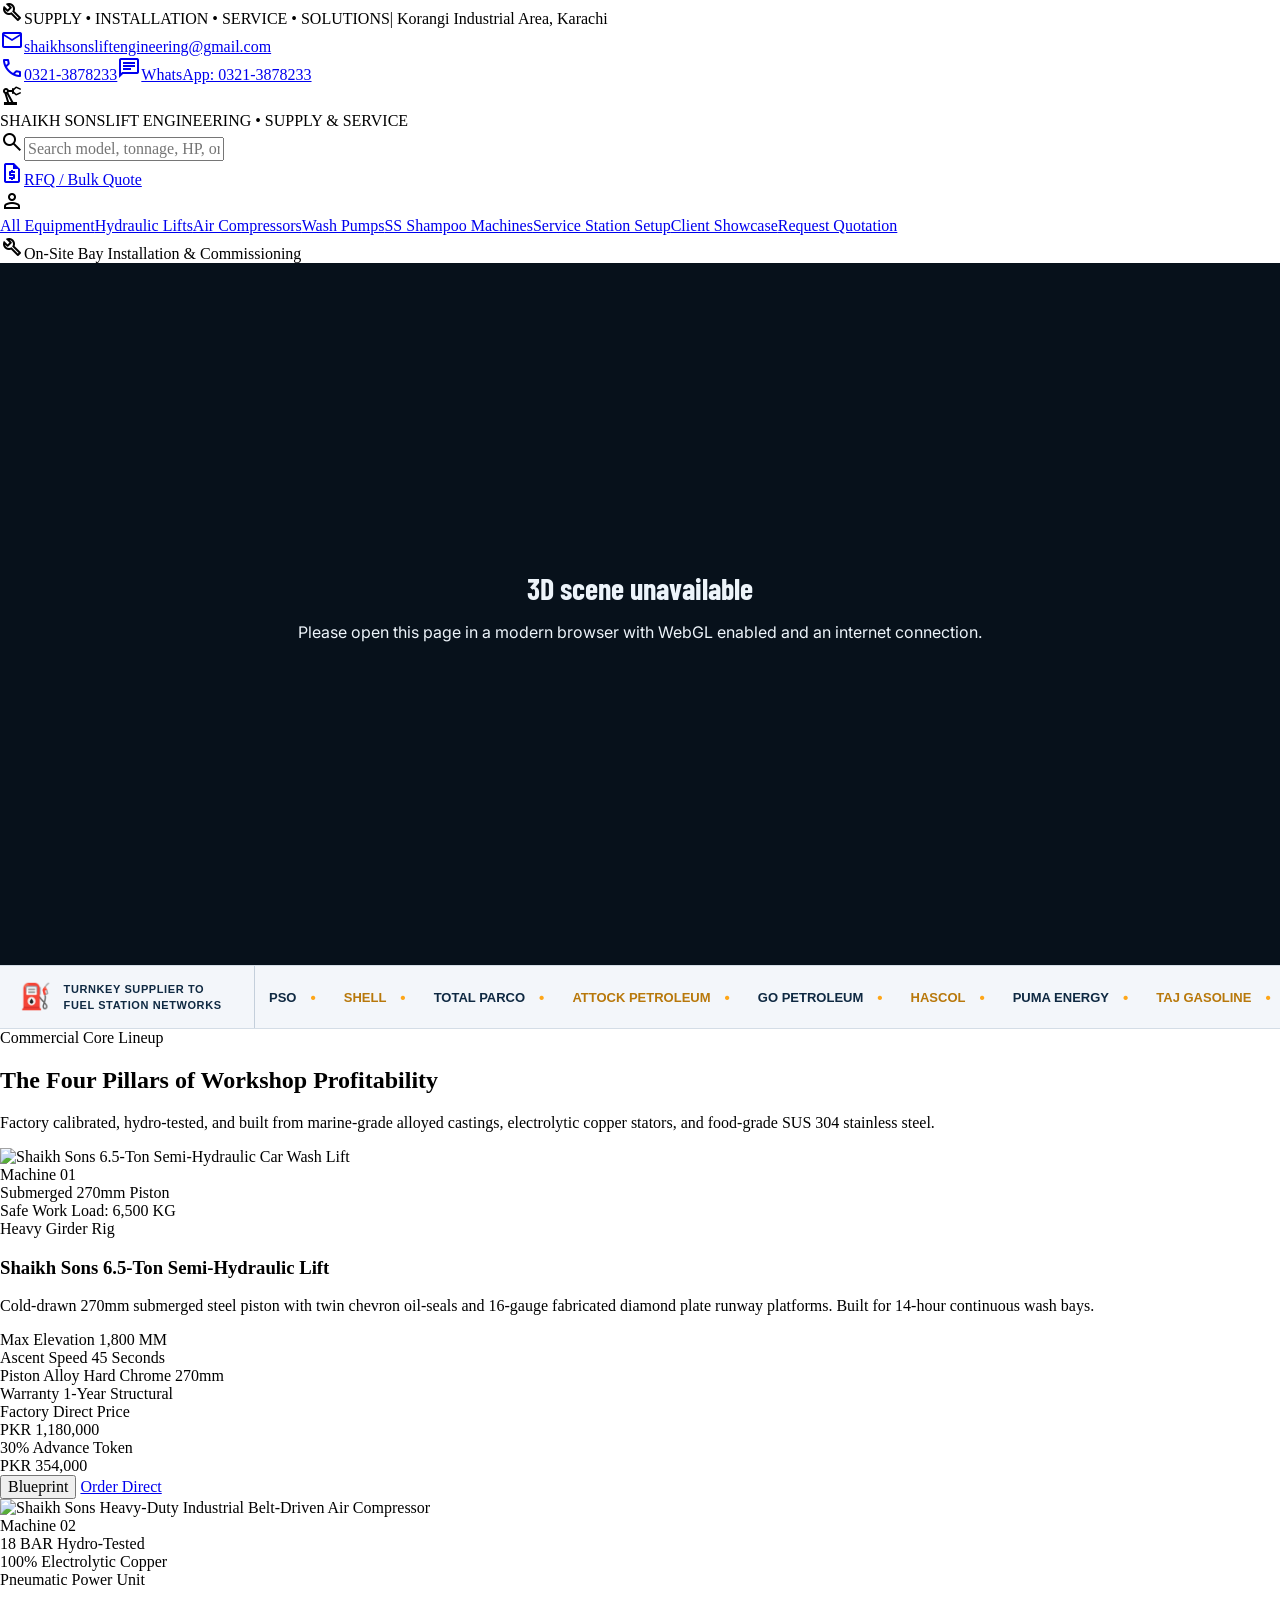
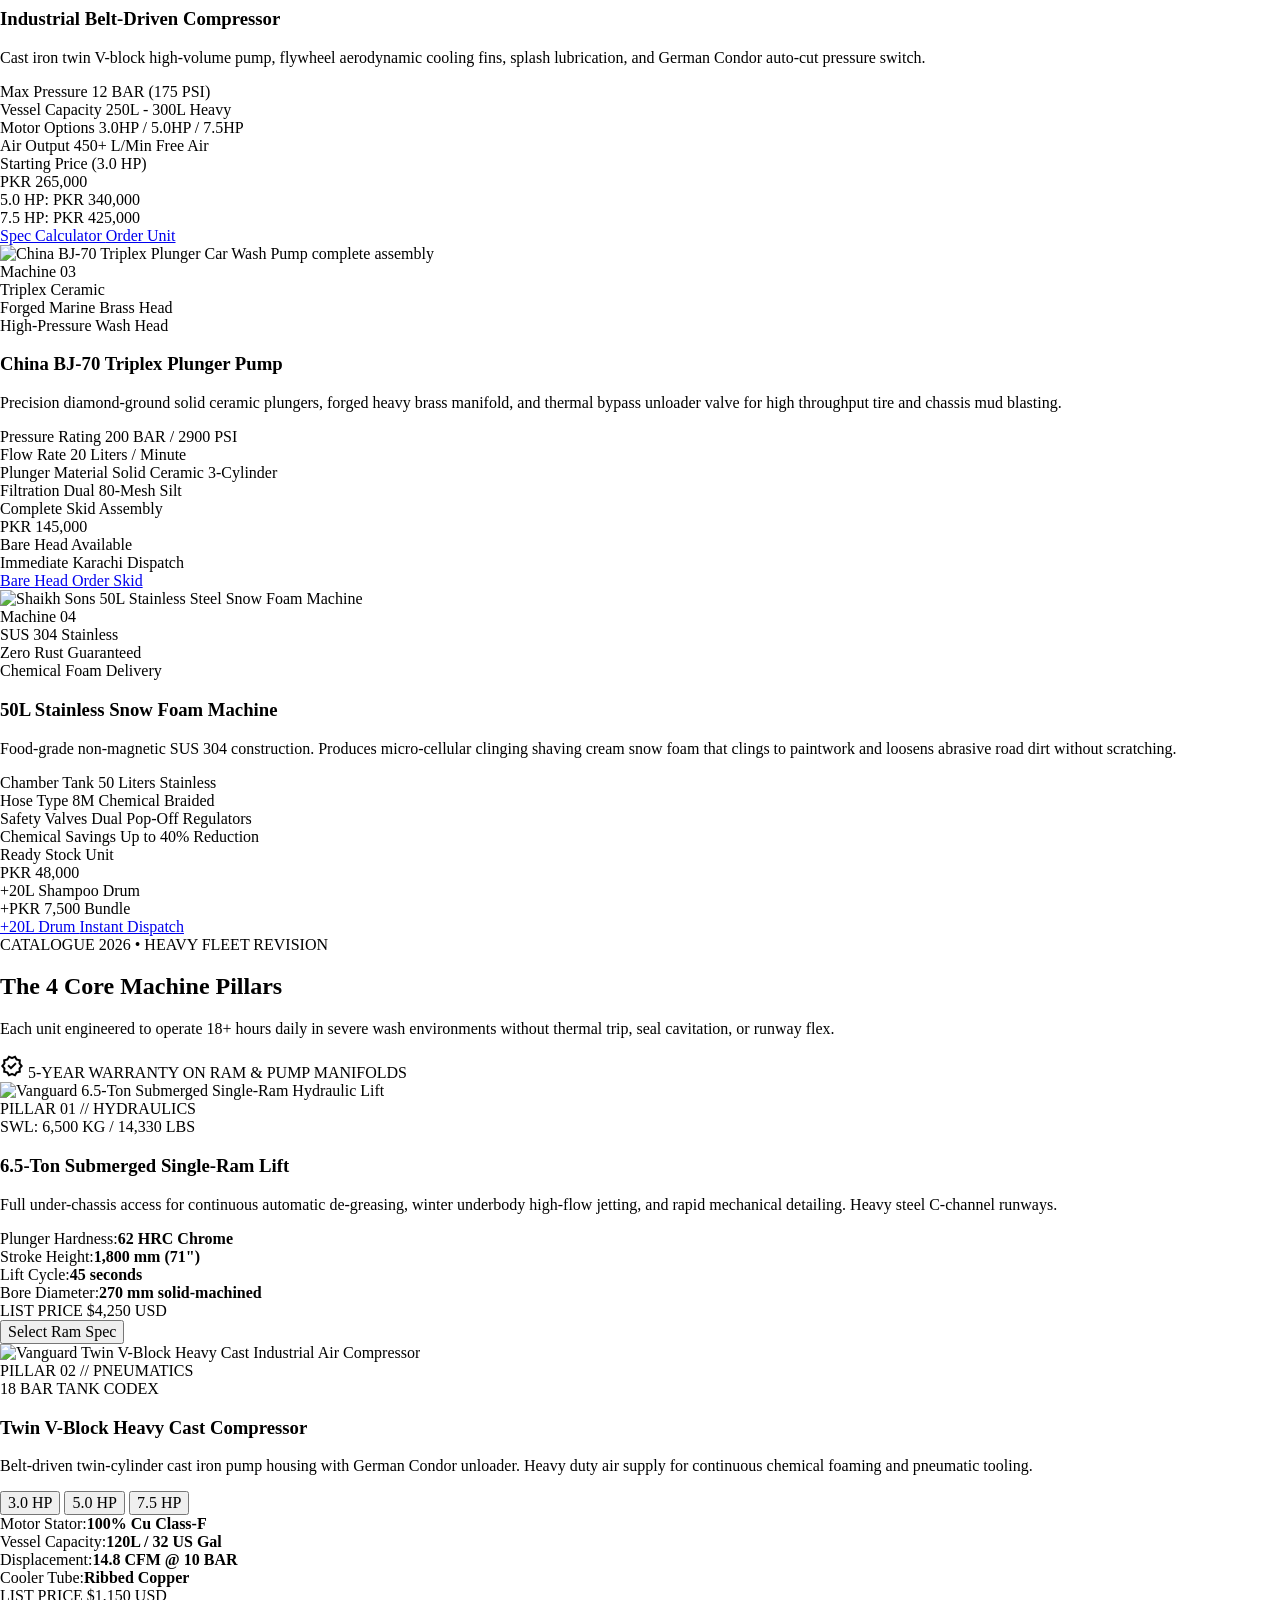
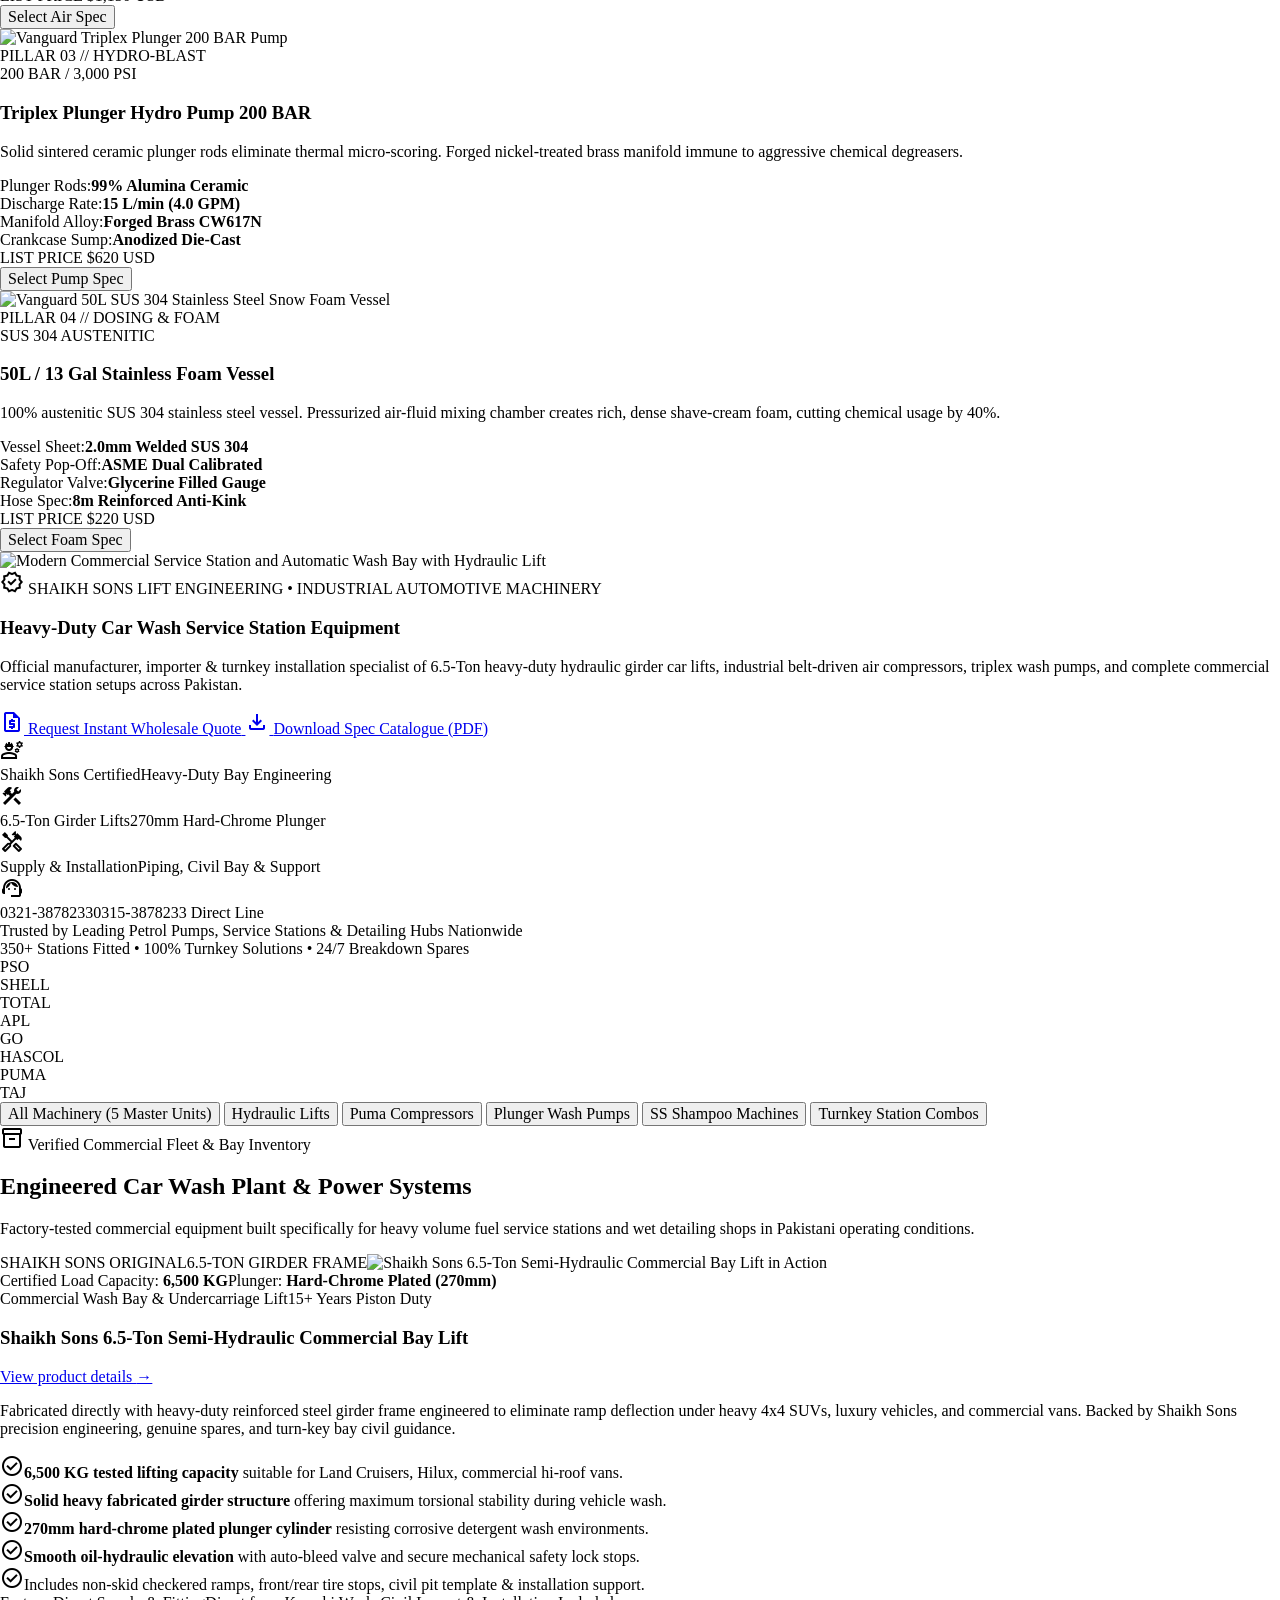
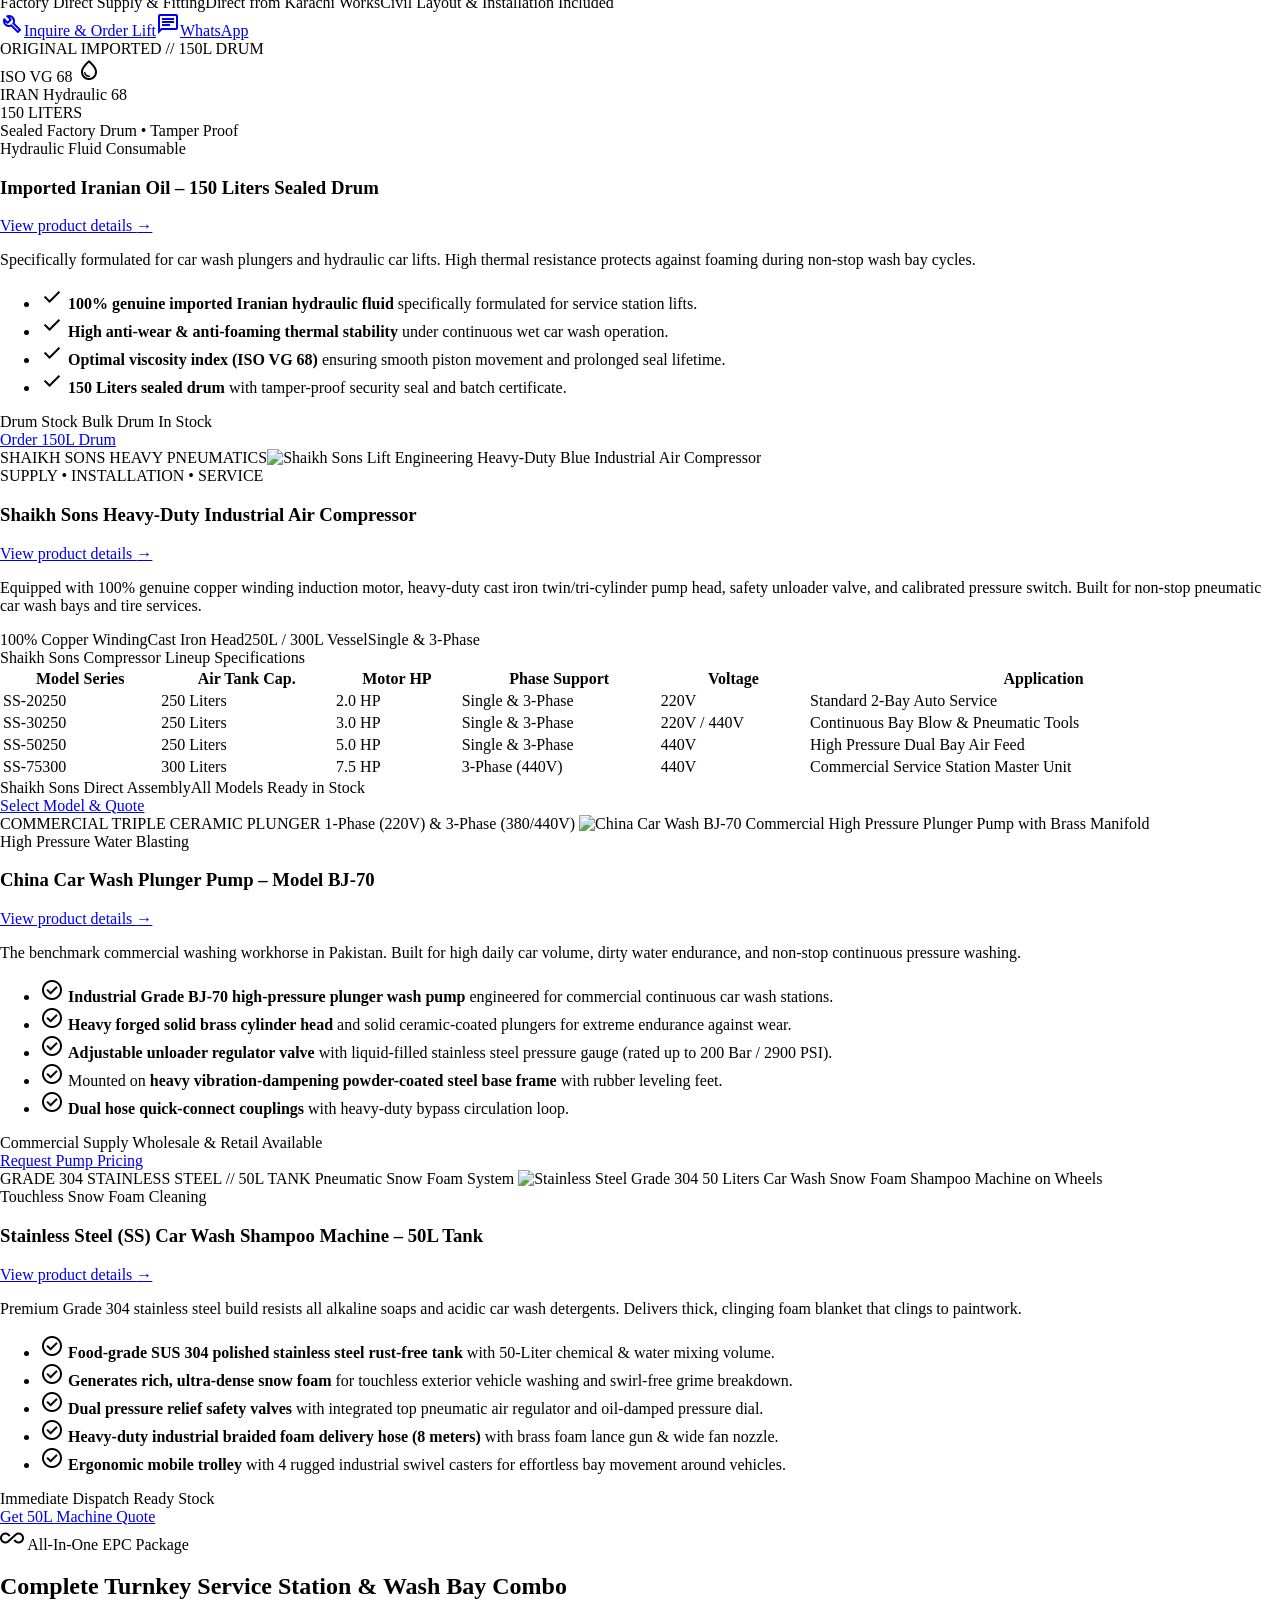
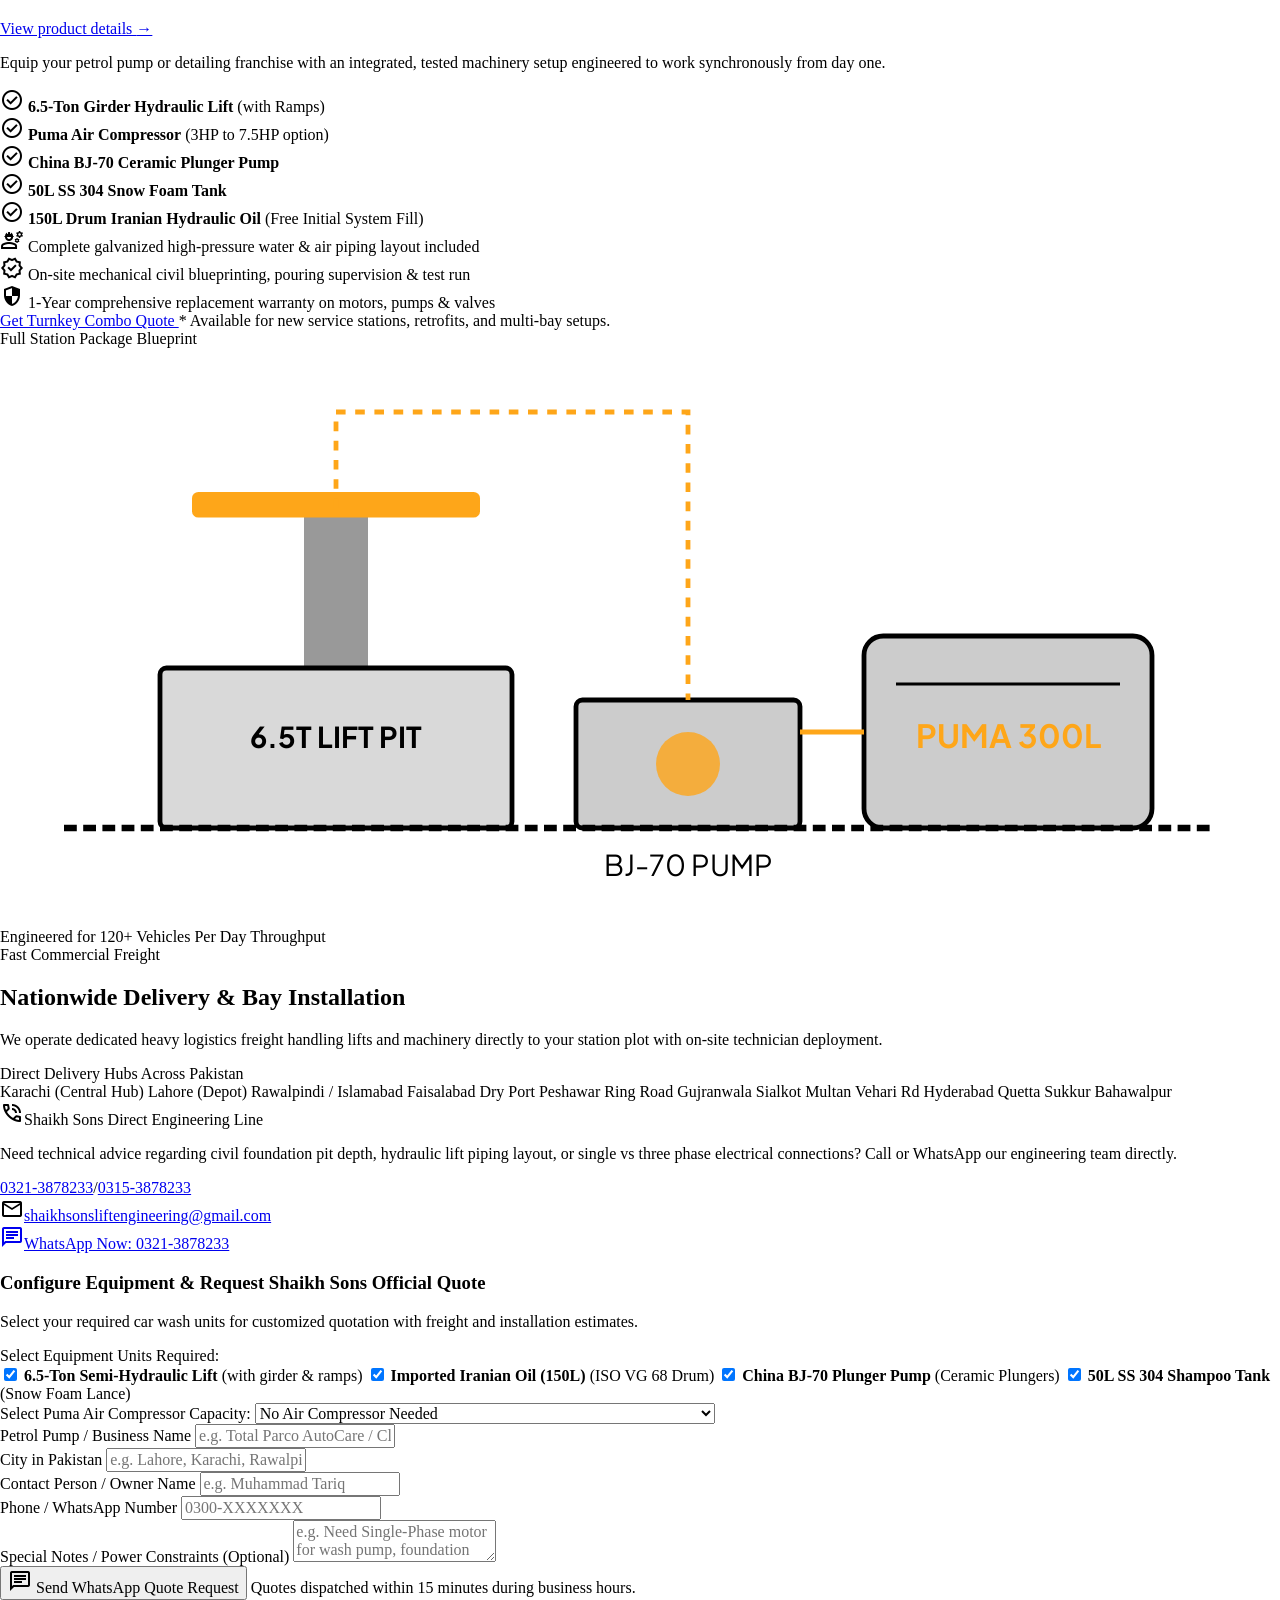
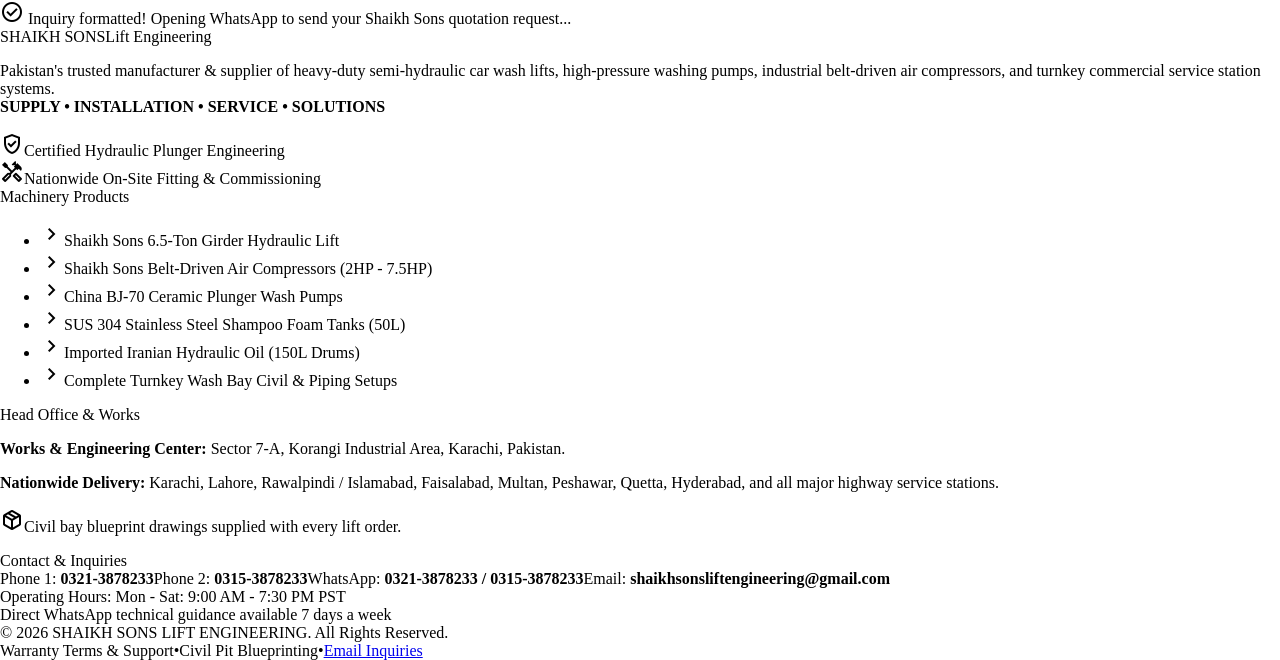
==== commit 5f106514: "Update product showcase layout" ====
--- a/index.html
+++ b/index.html
@@ -16,6 +16,643 @@
   <link rel="preconnect" href="https://fonts.gstatic.com" crossorigin>
   <link href="https://fonts.googleapis.com/css2?family=Plus+Jakarta+Sans:wght@400;500;600;700;800&amp;family=Material+Symbols+Outlined:wght,FILL@100..700,0..1&amp;display=swap" rel="stylesheet"><script src="https://cdn.tailwindcss.com"></script><script id="tailwind-config">tailwind.config={"darkMode":"class","theme":{"extend":{"colors":{"on-secondary-container":"#684000","on-tertiary":"#ffffff","primary-fixed-dim":"#b0c9e8","on-tertiary-fixed-variant":"#004b73","secondary-fixed":"#ffddb8","on-secondary-fixed":"#2a1700","surface-container-lowest":"#ffffff","on-background":"#0b1c30","surface-container-highest":"#d3e4fe","tertiary-fixed-dim":"#93ccff","surface":"#f8f9ff","secondary-container":"#fea619","surface-container-low":"#eff4ff","on-primary-fixed":"#011d35","tertiary":"#001524","on-error-container":"#93000a","surface-bright":"#f8f9ff","inverse-primary":"#b0c9e8","on-secondary-fixed-variant":"#653e00","outline":"#74777e","surface-tint":"#49607c","outline-variant":"#c3c6ce","inverse-on-surface":"#eaf1ff","on-tertiary-fixed":"#001d31","surface-dim":"#cbdbf5","on-primary":"#ffffff","surface-container-high":"#dce9ff","on-secondary":"#ffffff","on-primary-fixed-variant":"#314863","primary-fixed":"#d1e4ff","surface-container":"#e5eeff","primary-container":"#0f2942","secondary":"#855300","surface-variant":"#d3e4fe","error-container":"#ffdad6","tertiary-fixed":"#cce5ff","on-error":"#ffffff","on-primary-container":"#7991af","inverse-surface":"#213145","secondary-fixed-dim":"#ffb95f","error":"#ba1a1a","on-surface-variant":"#43474d","tertiary-container":"#002a44","primary":"#001428","background":"#f8f9ff","on-tertiary-container":"#2e95da","on-surface":"#0b1c30"},"borderRadius":{"DEFAULT":"0.125rem","lg":"0.25rem","xl":"0.5rem","full":"0.75rem"},"spacing":{"margin":"2rem","margin-mobile":"1rem","gutter-sm":"1rem","margin-desktop":"2.5rem","space-lg":"1.5rem","space-md":"1rem","gutter-lg":"2rem","space-xs":"0.25rem","gutter":"1.5rem","space-xl":"2.5rem","margin-tablet":"1.5rem","space-sm":"0.5rem"},"fontFamily":{"title-md":["Plus Jakarta Sans"],"label-lg":["Plus Jakarta Sans"],"display-lg":["Plus Jakarta Sans"],"label-md":["Plus Jakarta Sans"],"headline-lg":["Plus Jakarta Sans"],"headline-sm":["Plus Jakarta Sans"],"display-lg-mobile":["Plus Jakarta Sans"],"body-md":["Plus Jakarta Sans"],"body-sm":["Plus Jakarta Sans"],"headline-xl-mobile":["Plus Jakarta Sans"],"headline-md":["Plus Jakarta Sans"],"label-sm":["Plus Jakarta Sans"],"headline-xl":["Plus Jakarta Sans"],"body-lg":["Plus Jakarta Sans"]},"fontSize":{"title-md":["16px",{"lineHeight":"24px","fontWeight":"600"}],"label-lg":["14px",{"lineHeight":"20px","letterSpacing":"0.01em","fontWeight":"600"}],"display-lg":["48px",{"lineHeight":"56px","letterSpacing":"-0.02em","fontWeight":"800"}],"label-md":["12px",{"lineHeight":"16px","letterSpacing":"0.02em","fontWeight":"600"}],"headline-lg":["28px",{"lineHeight":"36px","letterSpacing":"-0.01em","fontWeight":"700"}],"headline-sm":["18px",{"lineHeight":"26px","fontWeight":"600"}],"display-lg-mobile":["32px",{"lineHeight":"40px","letterSpacing":"-0.01em","fontWeight":"800"}],"body-md":["14px",{"lineHeight":"22px","fontWeight":"400"}],"body-sm":["13px",{"lineHeight":"18px","fontWeight":"400"}],"headline-xl-mobile":["26px",{"lineHeight":"34px","letterSpacing":"-0.01em","fontWeight":"700"}],"headline-md":["22px",{"lineHeight":"30px","letterSpacing":"-0.005em","fontWeight":"600"}],"label-sm":["11px",{"lineHeight":"14px","letterSpacing":"0.04em","fontWeight":"700"}],"headline-xl":["36px",{"lineHeight":"44px","letterSpacing":"-0.02em","fontWeight":"700"}],"body-lg":["16px",{"lineHeight":"26px","fontWeight":"400"}]}}}}</script>  <link rel="stylesheet" href="./style.css">
 </head><body class="bg-surface font-body-md text-on-surface antialiased"><header class="fixed top-0 left-0 w-full z-50 shadow-[0_1px_8px_rgba(0,0,0,0.04)]"><div class="w-full bg-primary-container text-on-primary border-b border-surface-container/10"><div class="max-w-[1440px] mx-auto px-margin-mobile md:px-margin-tablet lg:px-margin-desktop h-10 flex items-center justify-between font-label-sm text-label-sm"><div class="flex items-center gap-space-sm overflow-hidden text-ellipsis whitespace-nowrap"><span class="flex items-center gap-space-xs text-secondary-container"><span class="material-symbols-outlined text-[16px]">build</span><span class="uppercase font-bold tracking-wider">SUPPLY • INSTALLATION • SERVICE • SOLUTIONS</span></span><span class="hidden lg:inline text-on-primary-container">| Korangi Industrial Area, Karachi</span></div><div class="flex items-center gap-space-md shrink-0"><a class="hidden md:flex items-center gap-space-xs text-on-primary hover:text-secondary-container transition-colors" href="mailto:shaikhsonsliftengineering@gmail.com"><span class="material-symbols-outlined text-[14px]">mail</span><span>shaikhsonsliftengineering@gmail.com</span></a><div class="flex items-center gap-space-md"><a class="flex items-center gap-space-xs text-on-primary hover:text-secondary-container transition-colors" href="tel:03213878233"><span class="material-symbols-outlined text-[14px]">call</span><span>0321-3878233</span></a><a class="flex items-center gap-space-xs text-secondary-container font-bold hover:underline transition-colors" href="https://wa.me/923213878233" target="_blank" rel="noopener noreferrer"><span class="material-symbols-outlined text-[14px]">chat</span><span>WhatsApp: 0321-3878233</span></a></div></div></div></div><div class="w-full bg-surface-container-lowest/95 backdrop-blur-md"><div class="max-w-[1440px] mx-auto px-margin-mobile md:px-margin-tablet lg:px-margin-desktop h-16 flex items-center justify-between gap-space-md"><div class="flex items-center gap-space-md shrink-0"><div class="w-10 h-10 rounded bg-primary text-secondary-container flex items-center justify-center font-black text-[20px] shadow-sm shrink-0 border border-secondary-container/40"><span class="material-symbols-outlined text-[24px]">precision_manufacturing</span></div><div class="flex flex-col"><span class="font-headline-sm text-headline-sm font-extrabold tracking-tight text-primary leading-none uppercase">SHAIKH SONS</span><span class="font-label-sm text-[10px] text-secondary tracking-widest uppercase font-bold mt-0.5">LIFT ENGINEERING • SUPPLY &amp; SERVICE</span></div></div><div class="hidden md:flex flex-1 max-w-md mx-space-md"><div class="w-full relative flex items-center"><span class="material-symbols-outlined absolute left-3 text-outline text-[18px]">search</span><input class="w-full pl-9 pr-4 py-2 bg-surface-container-low text-on-surface font-body-sm text-body-sm rounded outline-none placeholder:text-outline focus:bg-surface-container-lowest focus:ring-1 focus:ring-primary transition-all" placeholder="Search model, tonnage, HP, or phase..." type="text"/></div></div><div class="flex items-center gap-space-md shrink-0"><a class="hidden sm:flex items-center gap-space-xs bg-secondary-container text-on-secondary-fixed font-label-lg text-label-lg px-space-md py-2 rounded font-bold hover:bg-secondary hover:text-on-secondary transition-all shadow-[0_1px_3px_rgba(15,41,66,0.08)]" data-path="request-quotation" href="#quotation-calculator"><span class="material-symbols-outlined text-[18px]">request_quote</span><span>RFQ / Bulk Quote</span></a><div class="w-8 h-8 rounded-full bg-primary flex items-center justify-center"><span class="material-symbols-outlined text-on-primary text-[18px]">person</span></div></div></div></div><div class="w-full bg-surface-container-low"><div class="max-w-[1440px] mx-auto px-margin-mobile md:px-margin-tablet lg:px-margin-desktop h-10 flex items-center justify-between overflow-x-auto"><nav class="flex items-center gap-space-xs font-label-md text-label-md whitespace-nowrap" data-active-classes="text-primary font-bold bg-surface-container-high rounded"><a aria-current="page" class="px-3 py-1.5 transition-colors text-primary font-bold bg-surface-container-high rounded" data-path="all-equipment" href="index.html#catalog-grid">All Equipment</a><a class="px-3 py-1.5 text-on-surface-variant hover:text-on-surface hover:bg-surface-container transition-colors" data-path="hydraulic-lifts" href="lifts.html">Hydraulic Lifts</a><a class="px-3 py-1.5 text-on-surface-variant hover:text-on-surface hover:bg-surface-container transition-colors" data-path="puma-compressors" href="Aircompressor.html">Air Compressors</a><a class="px-3 py-1.5 text-on-surface-variant hover:text-on-surface hover:bg-surface-container transition-colors" data-path="wash-pumps" href="Carwashpump.html">Wash Pumps</a><a class="px-3 py-1.5 text-on-surface-variant hover:text-on-surface hover:bg-surface-container transition-colors" data-path="ss-shampoo-machines" href="shampomachine.html">SS Shampoo Machines</a><a class="px-3 py-1.5 text-on-surface-variant hover:text-on-surface hover:bg-surface-container transition-colors" data-path="service-station-setup" href="Servicestationsetup.html">Service Station Setup</a><a class="px-3 py-1.5 text-on-surface-variant hover:text-on-surface hover:bg-surface-container transition-colors" data-path="client-showcase" href="#client-showcase">Client Showcase</a><a class="px-3 py-1.5 text-on-surface-variant hover:text-on-surface hover:bg-surface-container transition-colors" data-path="request-quotation" href="#quotation-calculator">Request Quotation</a></nav><div class="hidden xl:flex items-center gap-space-xs font-label-sm text-label-sm text-outline"><span class="material-symbols-outlined text-[14px] text-secondary-container">build</span><span>On-Site Bay Installation &amp; Commissioning</span></div></div></div></header><main class="w-full pt-[144px] bg-surface min-h-[calc(100vh-144px)]"><div class="flex flex-col w-full">
+
+<!-- SHAikh Sons 8-Second Opening Animation -->
+<section id="opening-animation" aria-label="Shaikh Sons car wash animation"
+  style="width:100%;height:min(78vh,760px);min-height:500px;background:#07111b;overflow:hidden;position:relative;">
+  <iframe
+    src="./Shaikh_Sons_8_Second_Animation.html.html"
+    title="Shaikh Sons 3D Car Wash Animation"
+    loading="eager"
+    allow="autoplay"
+    style="display:block;width:100%;height:100%;border:0;"
+    allowfullscreen>
+  </iframe>
+</section>
+<!-- END OPENING ANIMATION -->
+
+
+<style>
+  #fuelNetworkTicker {
+    display: flex;
+    align-items: center;
+    width: 100%;
+    height: 64px;
+    overflow: hidden;
+    background: #f3f6fa;
+    border-top: 1px solid #d4dde6;
+    border-bottom: 1px solid #d4dde6;
+    font-family: Arial, sans-serif;
+    box-sizing: border-box;
+  }
+
+  #fuelNetworkTicker .fuel-ticker-label {
+    flex: 0 0 255px;
+    height: 100%;
+    display: flex;
+    align-items: center;
+    gap: 12px;
+    padding: 0 20px;
+    color: #0f2942;
+    font-size: 11px;
+    font-weight: 800;
+    line-height: 1.5;
+    letter-spacing: .6px;
+    text-transform: uppercase;
+    border-right: 1px solid #c4cfdb;
+    box-sizing: border-box;
+  }
+
+  #fuelNetworkTicker .fuel-ticker-icon {
+    color: #fea619;
+    font-size: 25px;
+    flex-shrink: 0;
+  }
+
+  #fuelNetworkTicker .fuel-ticker-window {
+    flex: 1;
+    min-width: 0;
+    overflow: hidden;
+  }
+
+  #fuelNetworkTicker .fuel-ticker-track {
+    display: flex;
+    width: max-content;
+    flex-wrap: nowrap;
+    animation: shaikhFuelScroll 30s linear infinite;
+    will-change: transform;
+  }
+
+  #fuelNetworkTicker .fuel-ticker-group {
+    display: flex;
+    flex: 0 0 auto;
+    align-items: center;
+    gap: 0;
+    white-space: nowrap;
+  }
+
+  #fuelNetworkTicker .fuel-ticker-item {
+    display: inline-flex;
+    align-items: center;
+    gap: 14px;
+    padding: 0 14px;
+    color: #0f2942;
+    font-size: 13px;
+    font-weight: 800;
+    white-space: nowrap;
+  }
+
+  #fuelNetworkTicker .fuel-ticker-item:nth-child(even) {
+    color: #b8780b;
+  }
+
+  #fuelNetworkTicker .fuel-ticker-item::after {
+    content: "•";
+    color: #fea619;
+    font-size: 15px;
+  }
+
+  @keyframes shaikhFuelScroll {
+    from { transform: translateX(0); }
+    to { transform: translateX(-50%); }
+  }
+
+  @media (hover: hover) {
+    #fuelNetworkTicker .fuel-ticker-window:hover
+    .fuel-ticker-track {
+      animation-play-state: paused;
+    }
+  }
+
+  @media (max-width: 600px) {
+    #fuelNetworkTicker {
+      height: 56px;
+    }
+
+    #fuelNetworkTicker .fuel-ticker-label {
+      flex-basis: 135px;
+      gap: 7px;
+      padding: 0 9px;
+      font-size: 9px;
+      letter-spacing: 0;
+    }
+
+    #fuelNetworkTicker .fuel-ticker-icon {
+      font-size: 19px;
+    }
+
+    #fuelNetworkTicker .fuel-ticker-item {
+      gap: 9px;
+      padding: 0 9px;
+      font-size: 11px;
+    }
+  }
+
+  @media (prefers-reduced-motion: reduce) {
+    #fuelNetworkTicker .fuel-ticker-track {
+      animation: none;
+    }
+  }
+</style>
+
+<section id="fuelNetworkTicker"
+         aria-label="Fuel station networks">
+  <div class="fuel-ticker-label">
+    <span class="fuel-ticker-icon" aria-hidden="true">⛽</span>
+    <span>Turnkey Supplier to Fuel Station Networks</span>
+  </div>
+
+  <div class="fuel-ticker-window">
+    <div class="fuel-ticker-track">
+
+      <div class="fuel-ticker-group">
+        <span class="fuel-ticker-item">PSO</span>
+        <span class="fuel-ticker-item">SHELL</span>
+        <span class="fuel-ticker-item">TOTAL PARCO</span>
+        <span class="fuel-ticker-item">ATTOCK PETROLEUM</span>
+        <span class="fuel-ticker-item">GO PETROLEUM</span>
+        <span class="fuel-ticker-item">HASCOL</span>
+        <span class="fuel-ticker-item">PUMA ENERGY</span>
+        <span class="fuel-ticker-item">TAJ GASOLINE</span>
+      </div>
+
+      <div class="fuel-ticker-group" aria-hidden="true">
+        <span class="fuel-ticker-item">PSO</span>
+        <span class="fuel-ticker-item">SHELL</span>
+        <span class="fuel-ticker-item">TOTAL PARCO</span>
+        <span class="fuel-ticker-item">ATTOCK PETROLEUM</span>
+        <span class="fuel-ticker-item">GO PETROLEUM</span>
+        <span class="fuel-ticker-item">HASCOL</span>
+        <span class="fuel-ticker-item">PUMA ENERGY</span>
+        <span class="fuel-ticker-item">TAJ GASOLINE</span>
+      </div>
+
+    </div>
+  </div>
+</section>
+
+
+<!-- SECTION 3: INTERACTIVE 4-PRODUCT VISUAL SLIDER & SHOWCASE -->
+<section class="py-20 bg-slate-50" id="flagship-products">
+<div class="max-w-[1440px] mx-auto px-4 md:px-8">
+
+<!-- Section Header with Slider Navigation Controls -->
+<div class="flex flex-col md:flex-row md:items-end justify-between gap-6 pb-8 border-b border-slate-200">
+<div>
+<div class="flex items-center gap-2 mb-2">
+<span class="w-2.5 h-2.5 rounded bg-[#fea619]"></span>
+<span class="text-xs uppercase font-extrabold tracking-widest text-[#855300]">Commercial Core Lineup</span>
+</div>
+<h2 class="text-2xl md:text-4xl font-extrabold uppercase tracking-tight text-[#001428]">
+The Four Pillars of Workshop Profitability
+</h2>
+<p class="text-slate-600 text-sm md:text-base mt-1 max-w-2xl">
+Factory calibrated, hydro-tested, and built from marine-grade alloyed castings, electrolytic copper stators, and food-grade SUS 304 stainless steel.
+</p>
+</div>
+<div class="flex items-center gap-3">
+</div>
+</div>
+
+<!-- Four Products in a Row: No Horizontal Scroller -->
+<div class="grid grid-cols-1 md:grid-cols-2 xl:grid-cols-4 gap-6 py-6 w-full" id="product-carousel">
+
+<!-- PRODUCT CARD 1: 6.5T HYDRAULIC LIFT -->
+<div class="slider-card w-full min-w-0 max-w-none bg-white rounded-2xl border border-slate-200 shadow-md hover:shadow-xl transition-all flex flex-col justify-between overflow-hidden">
+<div>
+<div class="relative h-64 bg-slate-100 overflow-hidden group">
+<img alt="Shaikh Sons 6.5-Ton Semi-Hydraulic Car Wash Lift" class="w-full h-full object-cover group-hover:scale-105 transition-transform duration-500" src="https://lh3.googleusercontent.com/aida-public/[base64]"/>
+<div class="absolute top-3 left-3 bg-[#001428] text-white font-extrabold text-[11px] px-2.5 py-1 rounded uppercase tracking-wider">
+Machine 01
+</div>
+<div class="absolute top-3 right-3 bg-[#fea619] text-[#001428] font-bold text-[11px] px-2.5 py-1 rounded uppercase">
+Submerged 270mm Piston
+</div>
+<div class="absolute bottom-3 left-3 bg-black/60 backdrop-blur-sm text-white text-[11px] px-2.5 py-1 rounded font-semibold">
+Safe Work Load: 6,500 KG
+</div>
+</div>
+<div class="p-6">
+<span class="text-xs uppercase font-extrabold text-[#855300] tracking-wider block mb-1">Heavy Girder Rig</span>
+<h3 class="text-xl font-bold uppercase text-[#001428] leading-snug mb-2">
+Shaikh Sons 6.5-Ton Semi-Hydraulic Lift
+</h3>
+<p class="text-xs text-slate-600 line-clamp-3 mb-4 leading-relaxed">
+Cold-drawn 270mm submerged steel piston with twin chevron oil-seals and 16-gauge fabricated diamond plate runway platforms. Built for 14-hour continuous wash bays.
+</p>
+<!-- Spec Grid -->
+<div class="grid grid-cols-2 gap-2 p-3 bg-slate-50 rounded-xl mb-4 border border-slate-100">
+<div>
+<span class="text-[10px] text-slate-500 font-bold uppercase block">Max Elevation</span>
+<span class="text-sm font-extrabold text-[#001428]">1,800 MM</span>
+</div>
+<div>
+<span class="text-[10px] text-slate-500 font-bold uppercase block">Ascent Speed</span>
+<span class="text-sm font-extrabold text-[#001428]">45 Seconds</span>
+</div>
+<div>
+<span class="text-[10px] text-slate-500 font-bold uppercase block">Piston Alloy</span>
+<span class="text-sm font-extrabold text-[#001428]">Hard Chrome 270mm</span>
+</div>
+<div>
+<span class="text-[10px] text-slate-500 font-bold uppercase block">Warranty</span>
+<span class="text-sm font-extrabold text-[#855300]">1-Year Structural</span>
+</div>
+</div>
+</div>
+</div>
+<div class="p-6 pt-0 border-t border-slate-100 mt-2">
+<div class="flex items-baseline justify-between mb-3 pt-3">
+<div>
+<span class="text-[11px] text-slate-400 font-bold uppercase block">Factory Direct Price</span>
+<div class="text-2xl font-black text-[#001428]">PKR 1,180,000</div>
+</div>
+<div class="text-right">
+<span class="text-[11px] text-[#855300] font-bold">30% Advance Token</span>
+<div class="text-xs font-semibold text-slate-600">PKR 354,000</div>
+</div>
+</div>
+<div class="flex items-center gap-2">
+<button class="flex-1 py-2.5 rounded-lg bg-slate-100 hover:bg-slate-200 text-[#001428] font-bold text-xs uppercase transition-colors" onclick="document.getElementById('blueprint-modal').classList.remove('hidden')">
+Blueprint
+</button>
+<a class="flex-1 py-2.5 rounded-lg bg-[#001428] hover:bg-[#0F2942] text-white font-bold text-xs uppercase text-center transition-all shadow-md" href="https://wa.me/923213878233?text=I%20want%20to%20order%20the%20Shaikh%20Sons%206.5-Ton%20Semi-Hydraulic%20Lift" rel="noopener noreferrer" target="_blank">
+Order Direct
+</a>
+</div>
+</div>
+</div>
+
+<!-- PRODUCT CARD 2: BELT-DRIVEN AIR COMPRESSOR -->
+<div class="slider-card w-full min-w-0 max-w-none bg-white rounded-2xl border border-slate-200 shadow-md hover:shadow-xl transition-all flex flex-col justify-between overflow-hidden">
+<div>
+<div class="relative h-64 bg-slate-100 overflow-hidden group">
+<img alt="Shaikh Sons Heavy-Duty Industrial Belt-Driven Air Compressor" class="w-full h-full object-contain p-4 group-hover:scale-105 transition-transform duration-500" src="https://lh3.googleusercontent.com/aida-public/[base64]"/>
+<div class="absolute top-3 left-3 bg-[#001428] text-white font-extrabold text-[11px] px-2.5 py-1 rounded uppercase tracking-wider">
+Machine 02
+</div>
+<div class="absolute top-3 right-3 bg-blue-100 text-[#0F2942] font-bold text-[11px] px-2.5 py-1 rounded uppercase">
+18 BAR Hydro-Tested
+</div>
+<div class="absolute bottom-3 left-3 bg-black/60 backdrop-blur-sm text-white text-[11px] px-2.5 py-1 rounded font-semibold">
+100% Electrolytic Copper
+</div>
+</div>
+<div class="p-6">
+<span class="text-xs uppercase font-extrabold text-[#855300] tracking-wider block mb-1">Pneumatic Power Unit</span>
+<h3 class="text-xl font-bold uppercase text-[#001428] leading-snug mb-2">
+Industrial Belt-Driven Compressor
+</h3>
+<p class="text-xs text-slate-600 line-clamp-3 mb-4 leading-relaxed">
+Cast iron twin V-block high-volume pump, flywheel aerodynamic cooling fins, splash lubrication, and German Condor auto-cut pressure switch.
+</p>
+<!-- Spec Grid -->
+<div class="grid grid-cols-2 gap-2 p-3 bg-slate-50 rounded-xl mb-4 border border-slate-100">
+<div>
+<span class="text-[10px] text-slate-500 font-bold uppercase block">Max Pressure</span>
+<span class="text-sm font-extrabold text-[#001428]">12 BAR (175 PSI)</span>
+</div>
+<div>
+<span class="text-[10px] text-slate-500 font-bold uppercase block">Vessel Capacity</span>
+<span class="text-sm font-extrabold text-[#001428]">250L - 300L Heavy</span>
+</div>
+<div>
+<span class="text-[10px] text-slate-500 font-bold uppercase block">Motor Options</span>
+<span class="text-sm font-extrabold text-[#001428]">3.0HP / 5.0HP / 7.5HP</span>
+</div>
+<div>
+<span class="text-[10px] text-slate-500 font-bold uppercase block">Air Output</span>
+<span class="text-sm font-extrabold text-[#855300]">450+ L/Min Free Air</span>
+</div>
+</div>
+</div>
+</div>
+<div class="p-6 pt-0 border-t border-slate-100 mt-2">
+<div class="flex items-baseline justify-between mb-3 pt-3">
+<div>
+<span class="text-[11px] text-slate-400 font-bold uppercase block">Starting Price (3.0 HP)</span>
+<div class="text-2xl font-black text-[#001428]">PKR 265,000</div>
+</div>
+<div class="text-right">
+<span class="text-[11px] text-[#855300] font-bold">5.0 HP: PKR 340,000</span>
+<div class="text-xs font-semibold text-slate-600">7.5 HP: PKR 425,000</div>
+</div>
+</div>
+<div class="flex items-center gap-2">
+<a class="flex-1 py-2.5 rounded-lg bg-slate-100 hover:bg-slate-200 text-[#001428] font-bold text-xs uppercase text-center transition-colors" href="#roi-calculator">
+Spec Calculator
+</a>
+<a class="flex-1 py-2.5 rounded-lg bg-[#fea619] hover:bg-amber-400 text-[#001428] font-bold text-xs uppercase text-center transition-all shadow-md" href="https://wa.me/923213878233?text=I%20am%20ordering%20the%20Shaikh%20Sons%20Industrial%20Air%20Compressor" rel="noopener noreferrer" target="_blank">
+Order Unit
+</a>
+</div>
+</div>
+</div>
+
+<!-- PRODUCT CARD 3: TRIPLEX PLUNGER PUMP -->
+<div class="slider-card w-full min-w-0 max-w-none bg-white rounded-2xl border border-slate-200 shadow-md hover:shadow-xl transition-all flex flex-col justify-between overflow-hidden">
+<div>
+<div class="relative h-64 bg-slate-100 overflow-hidden group">
+<img alt="China BJ-70 Triplex Plunger Car Wash Pump complete assembly" class="w-full h-full object-cover group-hover:scale-105 transition-transform duration-500" src="https://lh3.googleusercontent.com/aida/[base64]"/>
+<div class="absolute top-3 left-3 bg-[#001428] text-white font-extrabold text-[11px] px-2.5 py-1 rounded uppercase tracking-wider">
+Machine 03
+</div>
+<div class="absolute top-3 right-3 bg-amber-100 text-[#855300] font-bold text-[11px] px-2.5 py-1 rounded uppercase">
+Triplex Ceramic
+</div>
+<div class="absolute bottom-3 left-3 bg-black/60 backdrop-blur-sm text-white text-[11px] px-2.5 py-1 rounded font-semibold">
+Forged Marine Brass Head
+</div>
+</div>
+<div class="p-6">
+<span class="text-xs uppercase font-extrabold text-[#855300] tracking-wider block mb-1">High-Pressure Wash Head</span>
+<h3 class="text-xl font-bold uppercase text-[#001428] leading-snug mb-2">
+China BJ-70 Triplex Plunger Pump
+</h3>
+<p class="text-xs text-slate-600 line-clamp-3 mb-4 leading-relaxed">
+Precision diamond-ground solid ceramic plungers, forged heavy brass manifold, and thermal bypass unloader valve for high throughput tire and chassis mud blasting.
+</p>
+<!-- Spec Grid -->
+<div class="grid grid-cols-2 gap-2 p-3 bg-slate-50 rounded-xl mb-4 border border-slate-100">
+<div>
+<span class="text-[10px] text-slate-500 font-bold uppercase block">Pressure Rating</span>
+<span class="text-sm font-extrabold text-[#001428]">200 BAR / 2900 PSI</span>
+</div>
+<div>
+<span class="text-[10px] text-slate-500 font-bold uppercase block">Flow Rate</span>
+<span class="text-sm font-extrabold text-[#001428]">20 Liters / Minute</span>
+</div>
+<div>
+<span class="text-[10px] text-slate-500 font-bold uppercase block">Plunger Material</span>
+<span class="text-sm font-extrabold text-[#001428]">Solid Ceramic 3-Cylinder</span>
+</div>
+<div>
+<span class="text-[10px] text-slate-500 font-bold uppercase block">Filtration</span>
+<span class="text-sm font-extrabold text-[#855300]">Dual 80-Mesh Silt</span>
+</div>
+</div>
+</div>
+</div>
+<div class="p-6 pt-0 border-t border-slate-100 mt-2">
+<div class="flex items-baseline justify-between mb-3 pt-3">
+<div>
+<span class="text-[11px] text-slate-400 font-bold uppercase block">Complete Skid Assembly</span>
+<div class="text-2xl font-black text-[#001428]">PKR 145,000</div>
+</div>
+<div class="text-right">
+<span class="text-[11px] text-[#855300] font-bold">Bare Head Available</span>
+<div class="text-xs font-semibold text-slate-600">Immediate Karachi Dispatch</div>
+</div>
+</div>
+<div class="flex items-center gap-2">
+<a class="flex-1 py-2.5 rounded-lg bg-slate-100 hover:bg-slate-200 text-[#001428] font-bold text-xs uppercase text-center transition-colors" href="https://wa.me/923213878233?text=Inquiry%20for%20China%20BJ70%20Bare%20Pump%20Head%20Only" rel="noopener noreferrer" target="_blank">
+Bare Head
+</a>
+<a class="flex-1 py-2.5 rounded-lg bg-[#001428] hover:bg-[#0F2942] text-white font-bold text-xs uppercase text-center transition-all shadow-md" href="https://wa.me/923213878233?text=I%20want%20to%20order%20China%20BJ-70%20Triplex%20Plunger%20Pump%20Complete%20Unit" rel="noopener noreferrer" target="_blank">
+Order Skid
+</a>
+</div>
+</div>
+</div>
+
+<!-- PRODUCT CARD 4: 50L SNOW FOAM MACHINE -->
+<div class="slider-card w-full min-w-0 max-w-none bg-white rounded-2xl border border-slate-200 shadow-md hover:shadow-xl transition-all flex flex-col justify-between overflow-hidden">
+<div>
+<div class="relative h-64 bg-slate-100 overflow-hidden group">
+<img alt="Shaikh Sons 50L Stainless Steel Snow Foam Machine" class="w-full h-full object-cover group-hover:scale-105 transition-transform duration-500" src="https://lh3.googleusercontent.com/aida/[base64]"/>
+<div class="absolute top-3 left-3 bg-[#001428] text-white font-extrabold text-[11px] px-2.5 py-1 rounded uppercase tracking-wider">
+Machine 04
+</div>
+<div class="absolute top-3 right-3 bg-emerald-100 text-emerald-800 font-bold text-[11px] px-2.5 py-1 rounded uppercase">
+SUS 304 Stainless
+</div>
+<div class="absolute bottom-3 left-3 bg-black/60 backdrop-blur-sm text-white text-[11px] px-2.5 py-1 rounded font-semibold">
+Zero Rust Guaranteed
+</div>
+</div>
+<div class="p-6">
+<span class="text-xs uppercase font-extrabold text-[#855300] tracking-wider block mb-1">Chemical Foam Delivery</span>
+<h3 class="text-xl font-bold uppercase text-[#001428] leading-snug mb-2">
+50L Stainless Snow Foam Machine
+</h3>
+<p class="text-xs text-slate-600 line-clamp-3 mb-4 leading-relaxed">
+Food-grade non-magnetic SUS 304 construction. Produces micro-cellular clinging shaving cream snow foam that clings to paintwork and loosens abrasive road dirt without scratching.
+</p>
+<!-- Spec Grid -->
+<div class="grid grid-cols-2 gap-2 p-3 bg-slate-50 rounded-xl mb-4 border border-slate-100">
+<div>
+<span class="text-[10px] text-slate-500 font-bold uppercase block">Chamber Tank</span>
+<span class="text-sm font-extrabold text-[#001428]">50 Liters Stainless</span>
+</div>
+<div>
+<span class="text-[10px] text-slate-500 font-bold uppercase block">Hose Type</span>
+<span class="text-sm font-extrabold text-[#001428]">8M Chemical Braided</span>
+</div>
+<div>
+<span class="text-[10px] text-slate-500 font-bold uppercase block">Safety Valves</span>
+<span class="text-sm font-extrabold text-[#001428]">Dual Pop-Off Regulators</span>
+</div>
+<div>
+<span class="text-[10px] text-slate-500 font-bold uppercase block">Chemical Savings</span>
+<span class="text-sm font-extrabold text-emerald-600">Up to 40% Reduction</span>
+</div>
+</div>
+</div>
+</div>
+<div class="p-6 pt-0 border-t border-slate-100 mt-2">
+<div class="flex items-baseline justify-between mb-3 pt-3">
+<div>
+<span class="text-[11px] text-slate-400 font-bold uppercase block">Ready Stock Unit</span>
+<div class="text-2xl font-black text-[#001428]">PKR 48,000</div>
+</div>
+<div class="text-right">
+<span class="text-[11px] text-[#855300] font-bold">+20L Shampoo Drum</span>
+<div class="text-xs font-semibold text-slate-600">+PKR 7,500 Bundle</div>
+</div>
+</div>
+<div class="flex items-center gap-2">
+<a class="flex-1 py-2.5 rounded-lg bg-slate-100 hover:bg-slate-200 text-[#001428] font-bold text-xs uppercase text-center transition-colors" href="https://wa.me/923213878233?text=Order%2050L%20Foam%20Tank%20plus%2020L%20Foam%20Drum" rel="noopener noreferrer" target="_blank">
++20L Drum
+</a>
+<a class="flex-1 py-2.5 rounded-lg bg-[#fea619] hover:bg-amber-400 text-[#001428] font-bold text-xs uppercase text-center transition-all shadow-md" href="https://wa.me/923213878233?text=I%20want%20instant%20dispatch%20for%20Shaikh%20Sons%2050L%20Stainless%20Steel%20Foam%20Machine" rel="noopener noreferrer" target="_blank">
+Instant Dispatch
+</a>
+</div>
+</div>
+</div>
+
+</div>
+</div>
+</section>
+
+
+ <!-- 5. 4 CORE PRODUCT PILLARS -->
+<section class="w-full py-16 bg-[#f8fafc]" id="equipment-pillars">
+<div class="max-w-7xl mx-auto px-6 flex flex-col gap-10">
+<div class="flex flex-col md:flex-row md:items-end justify-between gap-4 border-b border-slate-200/90 pb-6">
+<div>
+<div class="inline-flex items-center gap-1.5 text-xs font-mono font-bold text-sky-700 uppercase tracking-widest mb-1.5">
+<span>CATALOGUE 2026</span> • <span>HEAVY FLEET REVISION</span>
+</div>
+<h2 class="text-3xl font-extrabold text-[#0f2942] uppercase tracking-tight">The 4 Core Machine Pillars</h2>
+<p class="text-slate-600 text-sm mt-1 max-w-2xl">
+              Each unit engineered to operate 18+ hours daily in severe wash environments without thermal trip, seal cavitation, or runway flex.
+            </p>
+</div>
+<div class="flex items-center gap-2 bg-emerald-50 border border-emerald-200 px-3 py-1.5 rounded-lg text-emerald-800 text-xs font-mono font-bold">
+<span class="material-symbols-outlined text-base">verified</span>
+<span>5-YEAR WARRANTY ON RAM &amp; PUMP MANIFOLDS</span>
+</div>
+</div>
+<!-- 4 Pillars Grid -->
+<div class="grid grid-cols-1 md:grid-cols-2 lg:grid-cols-4 gap-6">
+<!-- Pillar 1: Submerged Ram Lift -->
+<div class="bg-white rounded-2xl border border-slate-200/90 shadow-md hover:shadow-xl transition-all flex flex-col overflow-hidden group">
+<div class="relative w-full h-56 bg-slate-100 overflow-hidden">
+<img alt="Vanguard 6.5-Ton Submerged Single-Ram Hydraulic Lift" class="w-full h-full object-cover group-hover:scale-105 transition-transform duration-500" src="https://lh3.googleusercontent.com/aida-public/[base64]"/>
+<div class="absolute top-3 left-3 bg-[#0f2942]/90 backdrop-blur-xs text-white text-[10px] font-mono font-bold px-2 py-0.5 rounded shadow">
+                PILLAR 01 // HYDRAULICS
+              </div>
+<div class="absolute bottom-3 right-3 bg-amber-500 text-slate-950 text-[10px] font-mono font-bold px-2 py-0.5 rounded shadow">
+                SWL: 6,500 KG / 14,330 LBS
+              </div>
+</div>
+<div class="p-5 flex flex-col flex-1 justify-between gap-4">
+<div>
+<h3 class="font-bold text-lg text-[#0f2942] leading-snug">6.5-Ton Submerged Single-Ram Lift</h3>
+<p class="text-xs text-slate-500 mt-1 leading-relaxed">
+                  Full under-chassis access for continuous automatic de-greasing, winter underbody high-flow jetting, and rapid mechanical detailing. Heavy steel C-channel runways.
+                </p>
+<div class="mt-4 pt-3 border-t border-slate-100 space-y-1.5 text-xs font-mono">
+<div class="flex justify-between text-slate-600"><span>Plunger Hardness:</span><strong class="text-slate-900">62 HRC Chrome</strong></div>
+<div class="flex justify-between text-slate-600"><span>Stroke Height:</span><strong class="text-slate-900">1,800 mm (71")</strong></div>
+<div class="flex justify-between text-slate-600"><span>Lift Cycle:</span><strong class="text-slate-900">45 seconds</strong></div>
+<div class="flex justify-between text-slate-600"><span>Bore Diameter:</span><strong class="text-slate-900">270 mm solid-machined</strong></div>
+</div>
+</div>
+<div class="pt-3 border-t border-slate-100">
+<div class="flex items-baseline justify-between mb-2">
+<span class="text-[10px] font-mono text-slate-400 uppercase font-semibold">LIST PRICE</span>
+<span class="text-xl font-mono font-extrabold text-[#0f2942]" data-price-gbp="3350" data-price-usd="4250">$4,250 USD</span>
+</div>
+<button class="w-full bg-[#0f2942] hover:bg-[#153a5c] text-white text-xs font-bold py-2.5 rounded-lg transition-colors" type="button">
+                  Select Ram Spec
+                </button>
+</div>
+</div>
+</div>
+<!-- Pillar 2: Air Compressor -->
+<div class="bg-white rounded-2xl border border-slate-200/90 shadow-md hover:shadow-xl transition-all flex flex-col overflow-hidden group">
+<div class="relative w-full h-56 bg-slate-100 overflow-hidden">
+<img alt="Vanguard Twin V-Block Heavy Cast Industrial Air Compressor" class="w-full h-full object-cover group-hover:scale-105 transition-transform duration-500" src="https://lh3.googleusercontent.com/aida-public/[base64]"/>
+<div class="absolute top-3 left-3 bg-[#0f2942]/90 backdrop-blur-xs text-white text-[10px] font-mono font-bold px-2 py-0.5 rounded shadow">
+                PILLAR 02 // PNEUMATICS
+              </div>
+<div class="absolute bottom-3 right-3 bg-sky-600 text-white text-[10px] font-mono font-bold px-2 py-0.5 rounded shadow">
+                18 BAR TANK CODEX
+              </div>
+</div>
+<div class="p-5 flex flex-col flex-1 justify-between gap-4">
+<div>
+<h3 class="font-bold text-lg text-[#0f2942] leading-snug">Twin V-Block Heavy Cast Compressor</h3>
+<p class="text-xs text-slate-500 mt-1 leading-relaxed">
+                  Belt-driven twin-cylinder cast iron pump housing with German Condor unloader. Heavy duty air supply for continuous chemical foaming and pneumatic tooling.
+                </p>
+<!-- Dynamic Horsepower Selector -->
+<div class="mt-3 flex items-center bg-slate-100 p-0.5 rounded-lg text-xs font-mono">
+<button class="comp-btn flex-1 py-1 rounded-md bg-white text-slate-900 font-bold shadow-xs" onclick="setCompressorTier(3.0, 1150, 895, this)" type="button">3.0 HP</button>
+<button class="comp-btn flex-1 py-1 rounded-md text-slate-600 hover:text-slate-900" onclick="setCompressorTier(5.0, 1420, 1120, this)" type="button">5.0 HP</button>
+<button class="comp-btn flex-1 py-1 rounded-md text-slate-600 hover:text-slate-900" onclick="setCompressorTier(7.5, 1780, 1390, this)" type="button">7.5 HP</button>
+</div>
+<div class="mt-3 pt-3 border-t border-slate-100 space-y-1.5 text-xs font-mono">
+<div class="flex justify-between text-slate-600"><span>Motor Stator:</span><strong class="text-slate-900">100% Cu Class-F</strong></div>
+<div class="flex justify-between text-slate-600"><span>Vessel Capacity:</span><strong class="text-slate-900" id="comp-tank">120L / 32 US Gal</strong></div>
+<div class="flex justify-between text-slate-600"><span>Displacement:</span><strong class="text-slate-900" id="comp-cfm">14.8 CFM @ 10 BAR</strong></div>
+<div class="flex justify-between text-slate-600"><span>Cooler Tube:</span><strong class="text-slate-900">Ribbed Copper</strong></div>
+</div>
+</div>
+<div class="pt-3 border-t border-slate-100">
+<div class="flex items-baseline justify-between mb-2">
+<span class="text-[10px] font-mono text-slate-400 uppercase font-semibold">LIST PRICE</span>
+<span class="text-xl font-mono font-extrabold text-[#0f2942]" data-price-gbp="895" data-price-usd="1150" id="comp-price">$1,150 USD</span>
+</div>
+<button class="w-full bg-[#0f2942] hover:bg-[#153a5c] text-white text-xs font-bold py-2.5 rounded-lg transition-colors" type="button">
+                  Select Air Spec
+                </button>
+</div>
+</div>
+</div>
+<!-- Pillar 3: Triplex Plunger Pump -->
+<div class="bg-white rounded-2xl border border-slate-200/90 shadow-md hover:shadow-xl transition-all flex flex-col overflow-hidden group">
+<div class="relative w-full h-56 bg-slate-100 overflow-hidden">
+<img alt="Vanguard Triplex Plunger 200 BAR Pump" class="w-full h-full object-cover group-hover:scale-105 transition-transform duration-500" src="https://lh3.googleusercontent.com/aida/[base64]"/>
+<div class="absolute top-3 left-3 bg-[#0f2942]/90 backdrop-blur-xs text-white text-[10px] font-mono font-bold px-2 py-0.5 rounded shadow">
+                PILLAR 03 // HYDRO-BLAST
+              </div>
+<div class="absolute bottom-3 right-3 bg-emerald-600 text-white text-[10px] font-mono font-bold px-2 py-0.5 rounded shadow">
+                200 BAR / 3,000 PSI
+              </div>
+</div>
+<div class="p-5 flex flex-col flex-1 justify-between gap-4">
+<div>
+<h3 class="font-bold text-lg text-[#0f2942] leading-snug">Triplex Plunger Hydro Pump 200 BAR</h3>
+<p class="text-xs text-slate-500 mt-1 leading-relaxed">
+                  Solid sintered ceramic plunger rods eliminate thermal micro-scoring. Forged nickel-treated brass manifold immune to aggressive chemical degreasers.
+                </p>
+<div class="mt-4 pt-3 border-t border-slate-100 space-y-1.5 text-xs font-mono">
+<div class="flex justify-between text-slate-600"><span>Plunger Rods:</span><strong class="text-slate-900">99% Alumina Ceramic</strong></div>
+<div class="flex justify-between text-slate-600"><span>Discharge Rate:</span><strong class="text-slate-900">15 L/min (4.0 GPM)</strong></div>
+<div class="flex justify-between text-slate-600"><span>Manifold Alloy:</span><strong class="text-slate-900">Forged Brass CW617N</strong></div>
+<div class="flex justify-between text-slate-600"><span>Crankcase Sump:</span><strong class="text-slate-900">Anodized Die-Cast</strong></div>
+</div>
+</div>
+<div class="pt-3 border-t border-slate-100">
+<div class="flex items-baseline justify-between mb-2">
+<span class="text-[10px] font-mono text-slate-400 uppercase font-semibold">LIST PRICE</span>
+<span class="text-xl font-mono font-extrabold text-[#0f2942]" data-price-gbp="485" data-price-usd="620">$620 USD</span>
+</div>
+<button class="w-full bg-[#0f2942] hover:bg-[#153a5c] text-white text-xs font-bold py-2.5 rounded-lg transition-colors" type="button">
+                  Select Pump Spec
+                </button>
+</div>
+</div>
+</div>
+<!-- Pillar 4: SUS 304 Snow Foam Tank -->
+<div class="bg-white rounded-2xl border border-slate-200/90 shadow-md hover:shadow-xl transition-all flex flex-col overflow-hidden group">
+<div class="relative w-full h-56 bg-slate-100 overflow-hidden">
+<img alt="Vanguard 50L SUS 304 Stainless Steel Snow Foam Vessel" class="w-full h-full object-cover group-hover:scale-105 transition-transform duration-500" src="https://lh3.googleusercontent.com/aida/[base64]"/>
+<div class="absolute top-3 left-3 bg-[#0f2942]/90 backdrop-blur-xs text-white text-[10px] font-mono font-bold px-2 py-0.5 rounded shadow">
+                PILLAR 04 // DOSING &amp; FOAM
+              </div>
+<div class="absolute bottom-3 right-3 bg-amber-600 text-white text-[10px] font-mono font-bold px-2 py-0.5 rounded shadow">
+                SUS 304 AUSTENITIC
+              </div>
+</div>
+<div class="p-5 flex flex-col flex-1 justify-between gap-4">
+<div>
+<h3 class="font-bold text-lg text-[#0f2942] leading-snug">50L / 13 Gal Stainless Foam Vessel</h3>
+<p class="text-xs text-slate-500 mt-1 leading-relaxed">
+                  100% austenitic SUS 304 stainless steel vessel. Pressurized air-fluid mixing chamber creates rich, dense shave-cream foam, cutting chemical usage by 40%.
+                </p>
+<div class="mt-4 pt-3 border-t border-slate-100 space-y-1.5 text-xs font-mono">
+<div class="flex justify-between text-slate-600"><span>Vessel Sheet:</span><strong class="text-slate-900">2.0mm Welded SUS 304</strong></div>
+<div class="flex justify-between text-slate-600"><span>Safety Pop-Off:</span><strong class="text-slate-900">ASME Dual Calibrated</strong></div>
+<div class="flex justify-between text-slate-600"><span>Regulator Valve:</span><strong class="text-slate-900">Glycerine Filled Gauge</strong></div>
+<div class="flex justify-between text-slate-600"><span>Hose Spec:</span><strong class="text-slate-900">8m Reinforced Anti-Kink</strong></div>
+</div>
+</div>
+<div class="pt-3 border-t border-slate-100">
+<div class="flex items-baseline justify-between mb-2">
+<span class="text-[10px] font-mono text-slate-400 uppercase font-semibold">LIST PRICE</span>
+<span class="text-xl font-mono font-extrabold text-[#0f2942]" data-price-gbp="175" data-price-usd="220">$220 USD</span>
+</div>
+<button class="w-full bg-[#0f2942] hover:bg-[#153a5c] text-white text-xs font-bold py-2.5 rounded-lg transition-colors" type="button">
+                  Select Foam Spec
+                </button>
+</div>
+</div>
+</div>
+</div>
 
     <!-- 1. HERO BANNER WITH INDUSTRIAL CAR WASH SERVICE STATION -->
 
--- a/style.css
+++ b/style.css
@@ -39,3 +39,44 @@
 @media (prefers-reduced-motion: reduce) {
   *, *::before, *::after { scroll-behavior: auto !important; animation-duration: 0.01ms !important; animation-iteration-count: 1 !important; transition-duration: 0.01ms !important; }
 }
+
+/* SHAIKH SONS — FORCE FUEL TICKER MOVEMENT */
+
+#fuelNetworkTicker .fuel-ticker-window {
+  display: block !important;
+  overflow: hidden !important;
+  min-width: 0 !important;
+}
+
+#fuelNetworkTicker .fuel-ticker-track {
+  display: flex !important;
+  flex-wrap: nowrap !important;
+  width: max-content !important;
+  max-width: none !important;
+  animation: shaikhFuelScroll 25s linear infinite !important;
+  animation-play-state: running !important;
+  transform: translateX(0);
+  will-change: transform;
+}
+
+#fuelNetworkTicker .fuel-ticker-group {
+  display: flex !important;
+  flex: 0 0 auto !important;
+  flex-wrap: nowrap !important;
+  width: max-content !important;
+  white-space: nowrap !important;
+}
+
+#fuelNetworkTicker .fuel-ticker-item {
+  flex: 0 0 auto !important;
+  white-space: nowrap !important;
+}
+
+@keyframes shaikhFuelScroll {
+  from {
+    transform: translate3d(0, 0, 0);
+  }
+  to {
+    transform: translate3d(-50%, 0, 0);
+  }
+}
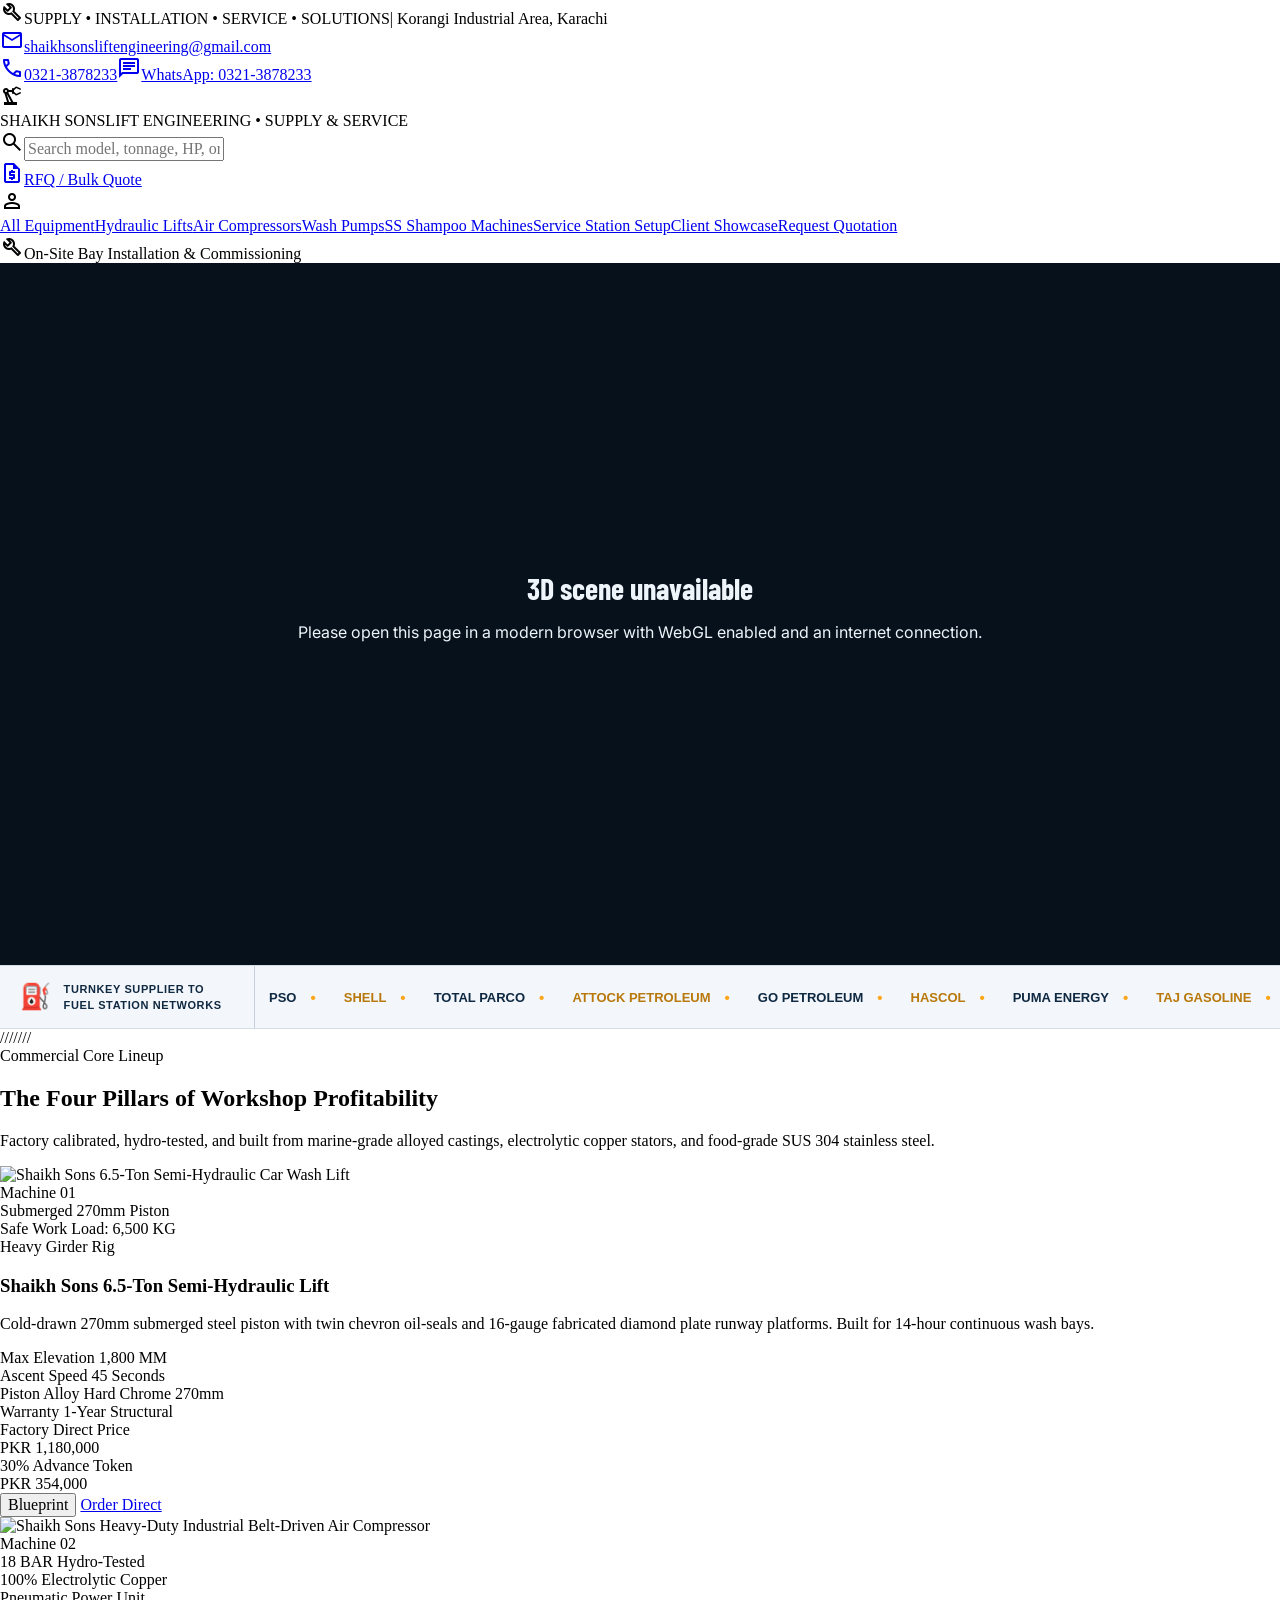
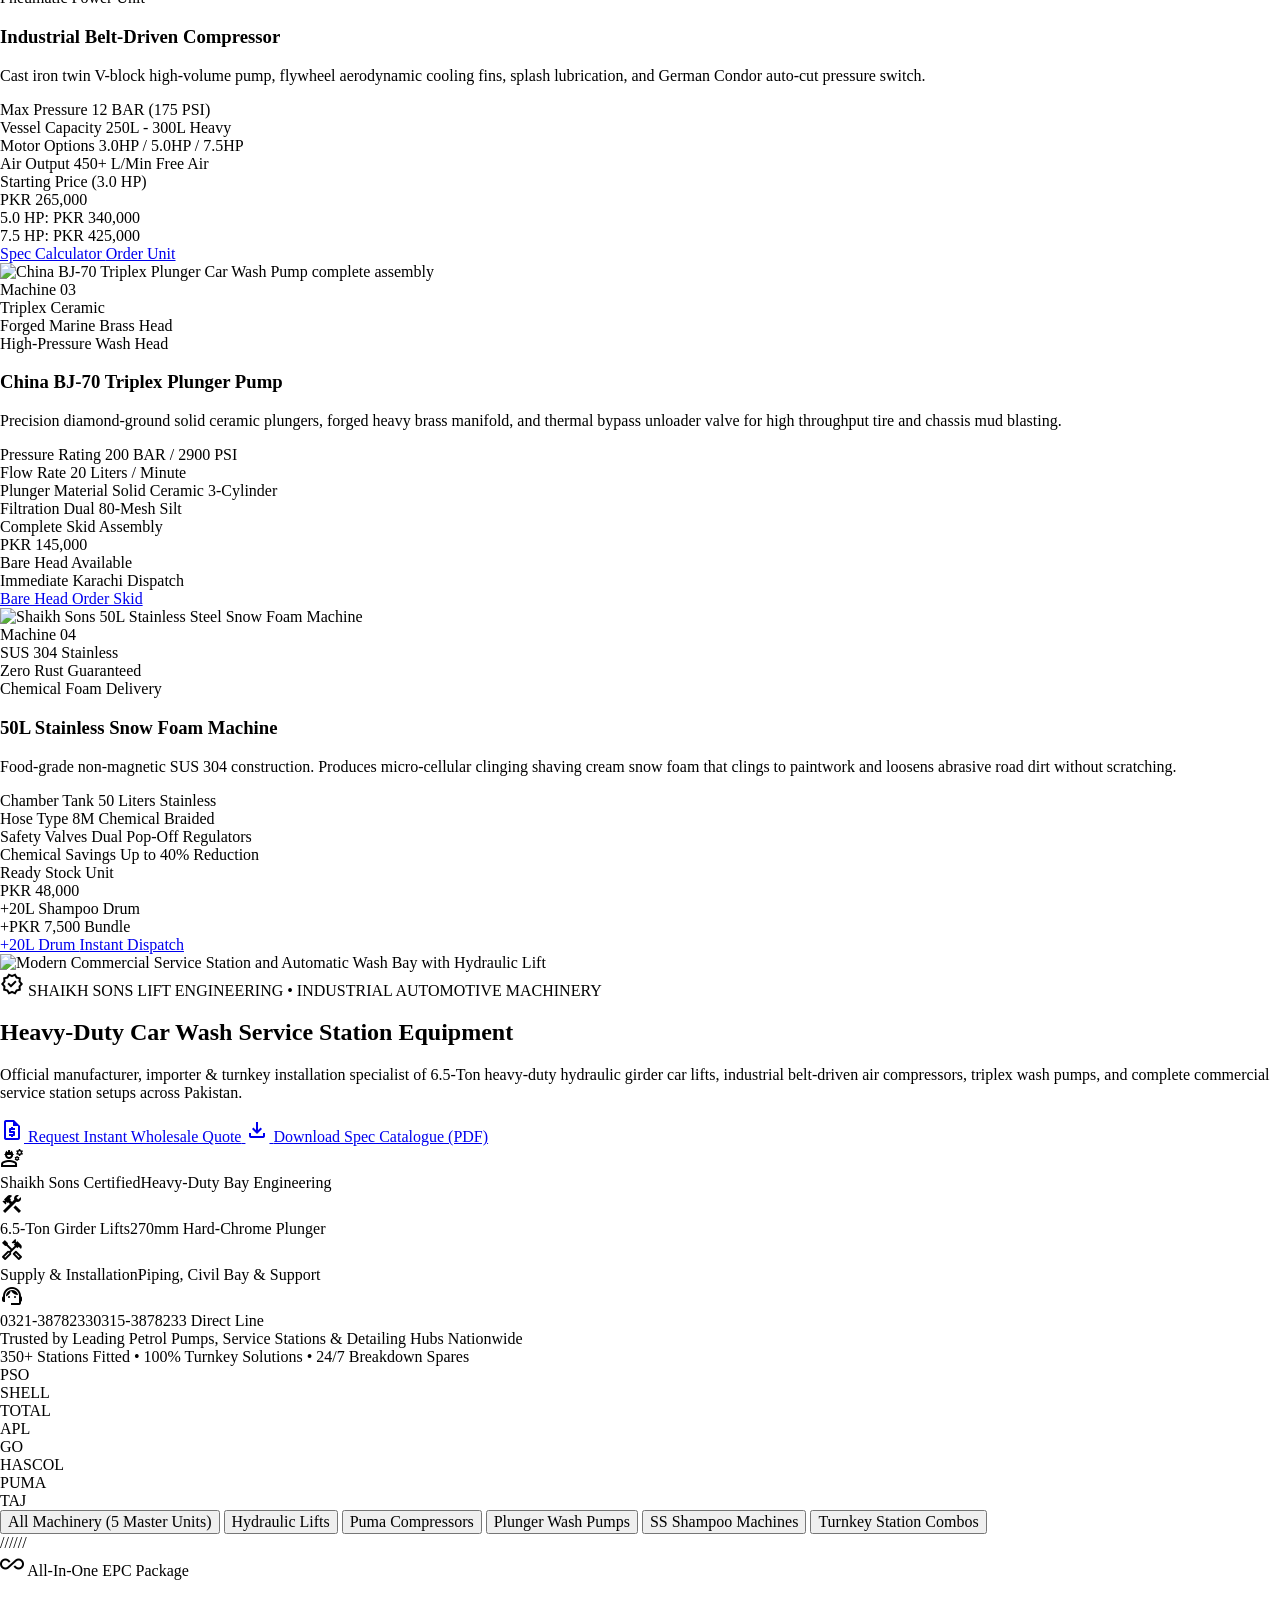
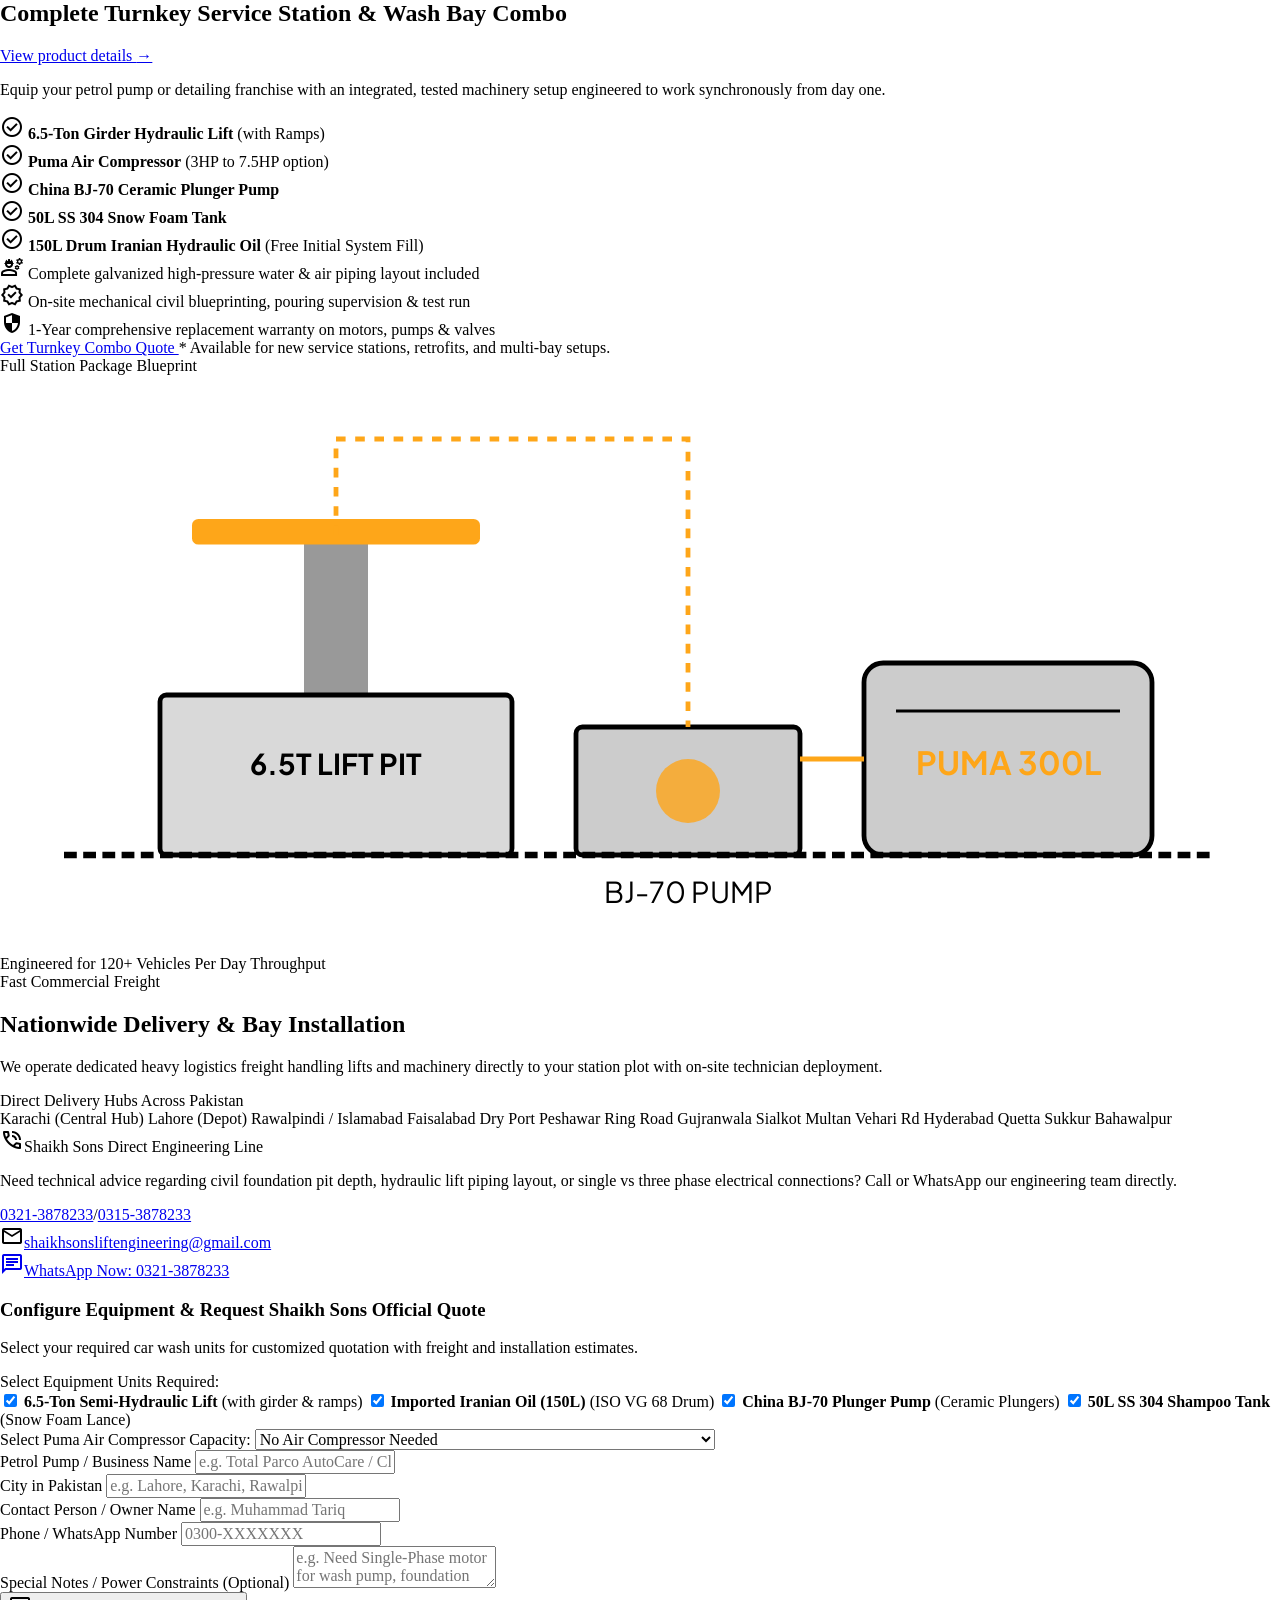
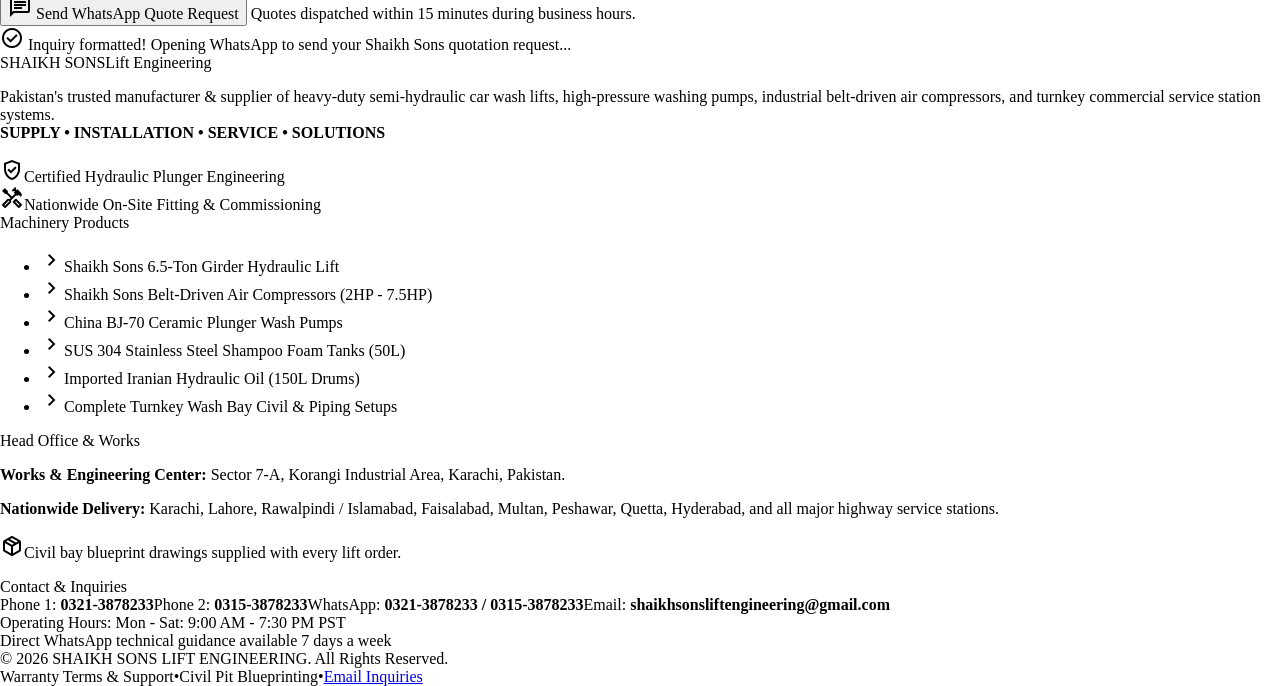
==== commit 89af67ec: "Update product showcase layout" ====
--- a/index.html
+++ b/index.html
@@ -192,7 +192,8 @@
 </section>
 
 
-<!-- SECTION 3: INTERACTIVE 4-PRODUCT VISUAL SLIDER & SHOWCASE -->
+<!-- SECTION 3: INTERACTIVE 4-PRODUCT VISUAL SLIDER & SHOWCASE -->/////// 
+
 <section class="py-20 bg-slate-50" id="flagship-products">
 <div class="max-w-[1440px] mx-auto px-4 md:px-8">
 
@@ -486,174 +487,7 @@
 </section>
 
 
- <!-- 5. 4 CORE PRODUCT PILLARS -->
-<section class="w-full py-16 bg-[#f8fafc]" id="equipment-pillars">
-<div class="max-w-7xl mx-auto px-6 flex flex-col gap-10">
-<div class="flex flex-col md:flex-row md:items-end justify-between gap-4 border-b border-slate-200/90 pb-6">
-<div>
-<div class="inline-flex items-center gap-1.5 text-xs font-mono font-bold text-sky-700 uppercase tracking-widest mb-1.5">
-<span>CATALOGUE 2026</span> • <span>HEAVY FLEET REVISION</span>
-</div>
-<h2 class="text-3xl font-extrabold text-[#0f2942] uppercase tracking-tight">The 4 Core Machine Pillars</h2>
-<p class="text-slate-600 text-sm mt-1 max-w-2xl">
-              Each unit engineered to operate 18+ hours daily in severe wash environments without thermal trip, seal cavitation, or runway flex.
-            </p>
-</div>
-<div class="flex items-center gap-2 bg-emerald-50 border border-emerald-200 px-3 py-1.5 rounded-lg text-emerald-800 text-xs font-mono font-bold">
-<span class="material-symbols-outlined text-base">verified</span>
-<span>5-YEAR WARRANTY ON RAM &amp; PUMP MANIFOLDS</span>
-</div>
-</div>
-<!-- 4 Pillars Grid -->
-<div class="grid grid-cols-1 md:grid-cols-2 lg:grid-cols-4 gap-6">
-<!-- Pillar 1: Submerged Ram Lift -->
-<div class="bg-white rounded-2xl border border-slate-200/90 shadow-md hover:shadow-xl transition-all flex flex-col overflow-hidden group">
-<div class="relative w-full h-56 bg-slate-100 overflow-hidden">
-<img alt="Vanguard 6.5-Ton Submerged Single-Ram Hydraulic Lift" class="w-full h-full object-cover group-hover:scale-105 transition-transform duration-500" src="https://lh3.googleusercontent.com/aida-public/[base64]"/>
-<div class="absolute top-3 left-3 bg-[#0f2942]/90 backdrop-blur-xs text-white text-[10px] font-mono font-bold px-2 py-0.5 rounded shadow">
-                PILLAR 01 // HYDRAULICS
-              </div>
-<div class="absolute bottom-3 right-3 bg-amber-500 text-slate-950 text-[10px] font-mono font-bold px-2 py-0.5 rounded shadow">
-                SWL: 6,500 KG / 14,330 LBS
-              </div>
-</div>
-<div class="p-5 flex flex-col flex-1 justify-between gap-4">
-<div>
-<h3 class="font-bold text-lg text-[#0f2942] leading-snug">6.5-Ton Submerged Single-Ram Lift</h3>
-<p class="text-xs text-slate-500 mt-1 leading-relaxed">
-                  Full under-chassis access for continuous automatic de-greasing, winter underbody high-flow jetting, and rapid mechanical detailing. Heavy steel C-channel runways.
-                </p>
-<div class="mt-4 pt-3 border-t border-slate-100 space-y-1.5 text-xs font-mono">
-<div class="flex justify-between text-slate-600"><span>Plunger Hardness:</span><strong class="text-slate-900">62 HRC Chrome</strong></div>
-<div class="flex justify-between text-slate-600"><span>Stroke Height:</span><strong class="text-slate-900">1,800 mm (71")</strong></div>
-<div class="flex justify-between text-slate-600"><span>Lift Cycle:</span><strong class="text-slate-900">45 seconds</strong></div>
-<div class="flex justify-between text-slate-600"><span>Bore Diameter:</span><strong class="text-slate-900">270 mm solid-machined</strong></div>
-</div>
-</div>
-<div class="pt-3 border-t border-slate-100">
-<div class="flex items-baseline justify-between mb-2">
-<span class="text-[10px] font-mono text-slate-400 uppercase font-semibold">LIST PRICE</span>
-<span class="text-xl font-mono font-extrabold text-[#0f2942]" data-price-gbp="3350" data-price-usd="4250">$4,250 USD</span>
-</div>
-<button class="w-full bg-[#0f2942] hover:bg-[#153a5c] text-white text-xs font-bold py-2.5 rounded-lg transition-colors" type="button">
-                  Select Ram Spec
-                </button>
-</div>
-</div>
-</div>
-<!-- Pillar 2: Air Compressor -->
-<div class="bg-white rounded-2xl border border-slate-200/90 shadow-md hover:shadow-xl transition-all flex flex-col overflow-hidden group">
-<div class="relative w-full h-56 bg-slate-100 overflow-hidden">
-<img alt="Vanguard Twin V-Block Heavy Cast Industrial Air Compressor" class="w-full h-full object-cover group-hover:scale-105 transition-transform duration-500" src="https://lh3.googleusercontent.com/aida-public/[base64]"/>
-<div class="absolute top-3 left-3 bg-[#0f2942]/90 backdrop-blur-xs text-white text-[10px] font-mono font-bold px-2 py-0.5 rounded shadow">
-                PILLAR 02 // PNEUMATICS
-              </div>
-<div class="absolute bottom-3 right-3 bg-sky-600 text-white text-[10px] font-mono font-bold px-2 py-0.5 rounded shadow">
-                18 BAR TANK CODEX
-              </div>
-</div>
-<div class="p-5 flex flex-col flex-1 justify-between gap-4">
-<div>
-<h3 class="font-bold text-lg text-[#0f2942] leading-snug">Twin V-Block Heavy Cast Compressor</h3>
-<p class="text-xs text-slate-500 mt-1 leading-relaxed">
-                  Belt-driven twin-cylinder cast iron pump housing with German Condor unloader. Heavy duty air supply for continuous chemical foaming and pneumatic tooling.
-                </p>
-<!-- Dynamic Horsepower Selector -->
-<div class="mt-3 flex items-center bg-slate-100 p-0.5 rounded-lg text-xs font-mono">
-<button class="comp-btn flex-1 py-1 rounded-md bg-white text-slate-900 font-bold shadow-xs" onclick="setCompressorTier(3.0, 1150, 895, this)" type="button">3.0 HP</button>
-<button class="comp-btn flex-1 py-1 rounded-md text-slate-600 hover:text-slate-900" onclick="setCompressorTier(5.0, 1420, 1120, this)" type="button">5.0 HP</button>
-<button class="comp-btn flex-1 py-1 rounded-md text-slate-600 hover:text-slate-900" onclick="setCompressorTier(7.5, 1780, 1390, this)" type="button">7.5 HP</button>
-</div>
-<div class="mt-3 pt-3 border-t border-slate-100 space-y-1.5 text-xs font-mono">
-<div class="flex justify-between text-slate-600"><span>Motor Stator:</span><strong class="text-slate-900">100% Cu Class-F</strong></div>
-<div class="flex justify-between text-slate-600"><span>Vessel Capacity:</span><strong class="text-slate-900" id="comp-tank">120L / 32 US Gal</strong></div>
-<div class="flex justify-between text-slate-600"><span>Displacement:</span><strong class="text-slate-900" id="comp-cfm">14.8 CFM @ 10 BAR</strong></div>
-<div class="flex justify-between text-slate-600"><span>Cooler Tube:</span><strong class="text-slate-900">Ribbed Copper</strong></div>
-</div>
-</div>
-<div class="pt-3 border-t border-slate-100">
-<div class="flex items-baseline justify-between mb-2">
-<span class="text-[10px] font-mono text-slate-400 uppercase font-semibold">LIST PRICE</span>
-<span class="text-xl font-mono font-extrabold text-[#0f2942]" data-price-gbp="895" data-price-usd="1150" id="comp-price">$1,150 USD</span>
-</div>
-<button class="w-full bg-[#0f2942] hover:bg-[#153a5c] text-white text-xs font-bold py-2.5 rounded-lg transition-colors" type="button">
-                  Select Air Spec
-                </button>
-</div>
-</div>
-</div>
-<!-- Pillar 3: Triplex Plunger Pump -->
-<div class="bg-white rounded-2xl border border-slate-200/90 shadow-md hover:shadow-xl transition-all flex flex-col overflow-hidden group">
-<div class="relative w-full h-56 bg-slate-100 overflow-hidden">
-<img alt="Vanguard Triplex Plunger 200 BAR Pump" class="w-full h-full object-cover group-hover:scale-105 transition-transform duration-500" src="https://lh3.googleusercontent.com/aida/[base64]"/>
-<div class="absolute top-3 left-3 bg-[#0f2942]/90 backdrop-blur-xs text-white text-[10px] font-mono font-bold px-2 py-0.5 rounded shadow">
-                PILLAR 03 // HYDRO-BLAST
-              </div>
-<div class="absolute bottom-3 right-3 bg-emerald-600 text-white text-[10px] font-mono font-bold px-2 py-0.5 rounded shadow">
-                200 BAR / 3,000 PSI
-              </div>
-</div>
-<div class="p-5 flex flex-col flex-1 justify-between gap-4">
-<div>
-<h3 class="font-bold text-lg text-[#0f2942] leading-snug">Triplex Plunger Hydro Pump 200 BAR</h3>
-<p class="text-xs text-slate-500 mt-1 leading-relaxed">
-                  Solid sintered ceramic plunger rods eliminate thermal micro-scoring. Forged nickel-treated brass manifold immune to aggressive chemical degreasers.
-                </p>
-<div class="mt-4 pt-3 border-t border-slate-100 space-y-1.5 text-xs font-mono">
-<div class="flex justify-between text-slate-600"><span>Plunger Rods:</span><strong class="text-slate-900">99% Alumina Ceramic</strong></div>
-<div class="flex justify-between text-slate-600"><span>Discharge Rate:</span><strong class="text-slate-900">15 L/min (4.0 GPM)</strong></div>
-<div class="flex justify-between text-slate-600"><span>Manifold Alloy:</span><strong class="text-slate-900">Forged Brass CW617N</strong></div>
-<div class="flex justify-between text-slate-600"><span>Crankcase Sump:</span><strong class="text-slate-900">Anodized Die-Cast</strong></div>
-</div>
-</div>
-<div class="pt-3 border-t border-slate-100">
-<div class="flex items-baseline justify-between mb-2">
-<span class="text-[10px] font-mono text-slate-400 uppercase font-semibold">LIST PRICE</span>
-<span class="text-xl font-mono font-extrabold text-[#0f2942]" data-price-gbp="485" data-price-usd="620">$620 USD</span>
-</div>
-<button class="w-full bg-[#0f2942] hover:bg-[#153a5c] text-white text-xs font-bold py-2.5 rounded-lg transition-colors" type="button">
-                  Select Pump Spec
-                </button>
-</div>
-</div>
-</div>
-<!-- Pillar 4: SUS 304 Snow Foam Tank -->
-<div class="bg-white rounded-2xl border border-slate-200/90 shadow-md hover:shadow-xl transition-all flex flex-col overflow-hidden group">
-<div class="relative w-full h-56 bg-slate-100 overflow-hidden">
-<img alt="Vanguard 50L SUS 304 Stainless Steel Snow Foam Vessel" class="w-full h-full object-cover group-hover:scale-105 transition-transform duration-500" src="https://lh3.googleusercontent.com/aida/[base64]"/>
-<div class="absolute top-3 left-3 bg-[#0f2942]/90 backdrop-blur-xs text-white text-[10px] font-mono font-bold px-2 py-0.5 rounded shadow">
-                PILLAR 04 // DOSING &amp; FOAM
-              </div>
-<div class="absolute bottom-3 right-3 bg-amber-600 text-white text-[10px] font-mono font-bold px-2 py-0.5 rounded shadow">
-                SUS 304 AUSTENITIC
-              </div>
-</div>
-<div class="p-5 flex flex-col flex-1 justify-between gap-4">
-<div>
-<h3 class="font-bold text-lg text-[#0f2942] leading-snug">50L / 13 Gal Stainless Foam Vessel</h3>
-<p class="text-xs text-slate-500 mt-1 leading-relaxed">
-                  100% austenitic SUS 304 stainless steel vessel. Pressurized air-fluid mixing chamber creates rich, dense shave-cream foam, cutting chemical usage by 40%.
-                </p>
-<div class="mt-4 pt-3 border-t border-slate-100 space-y-1.5 text-xs font-mono">
-<div class="flex justify-between text-slate-600"><span>Vessel Sheet:</span><strong class="text-slate-900">2.0mm Welded SUS 304</strong></div>
-<div class="flex justify-between text-slate-600"><span>Safety Pop-Off:</span><strong class="text-slate-900">ASME Dual Calibrated</strong></div>
-<div class="flex justify-between text-slate-600"><span>Regulator Valve:</span><strong class="text-slate-900">Glycerine Filled Gauge</strong></div>
-<div class="flex justify-between text-slate-600"><span>Hose Spec:</span><strong class="text-slate-900">8m Reinforced Anti-Kink</strong></div>
-</div>
-</div>
-<div class="pt-3 border-t border-slate-100">
-<div class="flex items-baseline justify-between mb-2">
-<span class="text-[10px] font-mono text-slate-400 uppercase font-semibold">LIST PRICE</span>
-<span class="text-xl font-mono font-extrabold text-[#0f2942]" data-price-gbp="175" data-price-usd="220">$220 USD</span>
-</div>
-<button class="w-full bg-[#0f2942] hover:bg-[#153a5c] text-white text-xs font-bold py-2.5 rounded-lg transition-colors" type="button">
-                  Select Foam Spec
-                </button>
-</div>
-</div>
-</div>
-</div>
-
+ 
     <!-- 1. HERO BANNER WITH INDUSTRIAL CAR WASH SERVICE STATION -->
 
 <section class="relative w-full overflow-hidden bg-primary-container text-on-primary">
@@ -756,202 +590,9 @@
 </div>
 </div>
 </section>
-<!-- 4. FULL DETAILED PRODUCT CATALOGUE -->
-<section class="w-full py-space-xl bg-surface" id="catalog-grid">
-<div class="max-w-[1440px] mx-auto px-margin-mobile md:px-margin-tablet lg:px-margin-desktop flex flex-col gap-space-xl">
-<div class="flex flex-col gap-1">
-<div class="flex items-center gap-space-xs text-secondary font-label-sm text-label-sm font-bold uppercase tracking-wider">
-<span class="material-symbols-outlined text-[16px]">inventory_2</span>
-<span>Verified Commercial Fleet &amp; Bay Inventory</span>
-</div>
-<h2 class="font-headline-xl text-headline-xl-mobile md:text-headline-xl font-extrabold text-primary tracking-tight uppercase">
-          Engineered Car Wash Plant &amp; Power Systems
-        </h2>
-<p class="font-body-md text-body-md text-on-surface-variant max-w-2xl">
-          Factory-tested commercial equipment built specifically for heavy volume fuel service stations and wet detailing shops in Pakistani operating conditions.
-        </p>
-</div>
-<!-- PRODUCTS CONTAINER -->
-<div class="grid grid-cols-1 lg:grid-cols-12 gap-gutter-lg">
-<!-- CARD 1: 6.5-Ton Loading Capacity Semi-Hydraulic Car Wash Lift -->
-<article class="product-card col-span-12 lg:col-span-12 bg-surface-container-lowest rounded-xl shadow-sm hover:shadow-md transition-shadow overflow-hidden" data-category="lifts turnkey"><div class="grid grid-cols-1 lg:grid-cols-12 items-stretch"><div class="lg:col-span-5 bg-surface-container-low p-space-md flex flex-col items-center justify-center relative min-h-[380px] overflow-hidden"><span class="absolute top-4 left-4 z-10 bg-primary text-on-primary text-label-sm font-label-sm px-2.5 py-1 rounded font-bold tracking-wider">SHAIKH SONS ORIGINAL</span><span class="absolute top-4 right-4 z-10 bg-secondary-container text-on-secondary-fixed text-label-sm font-label-sm px-2.5 py-1 rounded font-bold uppercase">6.5-TON GIRDER FRAME</span><img alt="Shaikh Sons 6.5-Ton Semi-Hydraulic Commercial Bay Lift in Action" class="h-80 w-full object-cover rounded-lg shadow-inner transition-transform duration-300 hover:scale-105" src="https://lh3.googleusercontent.com/aida-public/[base64]" decoding="async" loading="lazy" width="800" height="600"><div class="w-full mt-space-sm pt-space-xs flex items-center justify-between text-outline text-label-sm font-label-sm border-t border-surface-container"><span>Certified Load Capacity: <strong class="text-primary">6,500 KG</strong></span><span>Plunger: <strong class="text-primary">Hard-Chrome Plated (270mm)</strong></span></div></div><div class="lg:col-span-7 p-space-lg flex flex-col justify-between gap-space-md"><div class="flex flex-col gap-space-sm"><div class="flex items-center justify-between gap-space-sm"><span class="text-secondary font-label-sm text-label-sm font-bold tracking-wider uppercase">Commercial Wash Bay &amp; Undercarriage Lift</span><span class="bg-surface-container text-primary font-label-sm text-label-sm px-2 py-0.5 rounded font-bold">15+ Years Piston Duty</span></div><h3 class="font-headline-lg text-headline-md md:text-headline-lg text-primary font-bold tracking-tight">Shaikh Sons 6.5-Ton Semi-Hydraulic Commercial Bay Lift</h3><a class="mt-2 inline-flex items-center gap-1 font-bold text-primary underline underline-offset-4 hover:text-secondary" href="lifts.html">View product details <span aria-hidden="true">→</span></a><p class="font-body-md text-body-md text-on-surface-variant">Fabricated directly with heavy-duty reinforced steel girder frame engineered to eliminate ramp deflection under heavy 4x4 SUVs, luxury vehicles, and commercial vans. Backed by Shaikh Sons precision engineering, genuine spares, and turn-key bay civil guidance.</p><div class="grid grid-cols-1 md:grid-cols-2 gap-space-sm pt-space-xs font-body-sm text-body-sm"><div class="flex items-start gap-space-xs"><span class="material-symbols-outlined text-secondary-container text-[18px] shrink-0 mt-0.5">check_circle</span><span><strong>6,500 KG tested lifting capacity</strong> suitable for Land Cruisers, Hilux, commercial hi-roof vans.</span></div><div class="flex items-start gap-space-xs"><span class="material-symbols-outlined text-secondary-container text-[18px] shrink-0 mt-0.5">check_circle</span><span><strong>Solid heavy fabricated girder structure</strong> offering maximum torsional stability during vehicle wash.</span></div><div class="flex items-start gap-space-xs"><span class="material-symbols-outlined text-secondary-container text-[18px] shrink-0 mt-0.5">check_circle</span><span><strong>270mm hard-chrome plated plunger cylinder</strong> resisting corrosive detergent wash environments.</span></div><div class="flex items-start gap-space-xs"><span class="material-symbols-outlined text-secondary-container text-[18px] shrink-0 mt-0.5">check_circle</span><span><strong>Smooth oil-hydraulic elevation</strong> with auto-bleed valve and secure mechanical safety lock stops.</span></div><div class="flex items-start gap-space-xs col-span-1 md:col-span-2"><span class="material-symbols-outlined text-secondary-container text-[18px] shrink-0 mt-0.5">check_circle</span><span>Includes non-skid checkered ramps, front/rear tire stops, civil pit template &amp; installation support.</span></div></div></div><div class="pt-space-md border-t border-surface-container flex flex-col sm:flex-row items-start sm:items-center justify-between gap-space-md bg-surface-container-low/40 -mx-space-lg -mb-space-lg p-space-lg"><div class="flex flex-col"><span class="font-label-sm text-label-sm text-outline uppercase font-semibold">Factory Direct Supply &amp; Fitting</span><span class="font-headline-sm text-headline-sm text-primary font-extrabold">Direct from Karachi Works</span><span class="font-label-sm text-label-sm text-secondary font-bold">Civil Layout &amp; Installation Included</span></div><div class="flex items-center gap-space-sm w-full sm:w-auto"><a class="w-full sm:w-auto flex items-center justify-center gap-space-xs bg-primary text-on-primary font-label-lg text-label-lg px-6 py-2.5 rounded font-bold hover:bg-primary-container transition-all" href="#quotation-calculator" onclick="selectEquipment('lift')"><span class="material-symbols-outlined text-[18px]">build</span><span>Inquire &amp; Order Lift</span></a><a class="w-full sm:w-auto flex items-center justify-center gap-space-xs bg-secondary-container text-on-secondary-fixed font-label-lg text-label-lg px-4 py-2.5 rounded font-bold hover:bg-secondary hover:text-on-secondary transition-all" href="https://wa.me/923213878233?text=Inquiry%20regarding%20Shaikh%20Sons%206.5-Ton%20Lift" target="_blank" rel="noopener noreferrer"><span class="material-symbols-outlined text-[18px]">chat</span><span>WhatsApp</span></a></div></div></div></div></article>
-<!-- CARD 2: Imported Iranian Oil – 150 Liters -->
-<article class="product-card col-span-12 md:col-span-6 lg:col-span-4 bg-surface-container-lowest rounded-xl shadow-sm hover:shadow-md transition-shadow flex flex-col justify-between overflow-hidden" data-category="lifts turnkey">
-<div>
-<div class="bg-surface-container-low p-space-md flex flex-col items-center justify-center relative min-h-[240px]">
-<span class="absolute top-4 left-4 bg-primary text-on-primary text-label-sm font-label-sm px-2.5 py-1 rounded font-bold">
-                ORIGINAL IMPORTED // 150L DRUM
-              </span>
-<!-- Heavy duty industrial oil drum graphic badge / ISO certified container representation -->
-<div class="flex flex-col items-center justify-center py-6">
-<div class="w-24 h-32 rounded-lg bg-primary-container text-on-primary flex flex-col items-center justify-between p-3 shadow-md relative border-t-4 border-secondary-container">
-<div class="w-full flex justify-between items-center text-[10px] text-secondary-container font-mono">
-<span>ISO VG 68</span>
-<span class="material-symbols-outlined text-[14px]">water_drop</span>
-</div>
-<div class="text-center">
-<span class="font-title-md text-title-md font-black tracking-widest text-on-primary block">IRAN</span>
-<span class="text-[10px] text-on-primary-container tracking-wider block uppercase">Hydraulic 68</span>
-</div>
-<div class="text-[10px] bg-secondary-container text-on-secondary-fixed font-bold px-2 py-0.5 rounded w-full text-center">
-                    150 LITERS
-                  </div>
-</div>
-<div class="mt-2 text-outline font-label-sm text-label-sm">Sealed Factory Drum • Tamper Proof</div>
-</div>
-</div>
-<div class="p-space-lg flex flex-col gap-space-sm">
-<span class="text-secondary font-label-sm text-label-sm font-bold uppercase tracking-wider">Hydraulic Fluid Consumable</span>
-<h3 class="font-title-md text-title-md text-primary font-bold">
-                Imported Iranian Oil – 150 Liters Sealed Drum
-              </h3><a class="mt-2 inline-flex items-center gap-1 font-bold text-primary underline underline-offset-4 hover:text-secondary" href="hydraulic-oil.html">View product details <span aria-hidden="true">→</span></a>
-<p class="font-body-sm text-body-sm text-on-surface-variant">
-                Specifically formulated for car wash plungers and hydraulic car lifts. High thermal resistance protects against foaming during non-stop wash bay cycles.
-              </p>
-<ul class="flex flex-col gap-1.5 pt-space-xs font-body-sm text-body-sm">
-<li class="flex items-start gap-space-xs">
-<span class="material-symbols-outlined text-secondary-container text-[16px] shrink-0 mt-0.5">check</span>
-<span><strong>100% genuine imported Iranian hydraulic fluid</strong> specifically formulated for service station lifts.</span>
-</li>
-<li class="flex items-start gap-space-xs">
-<span class="material-symbols-outlined text-secondary-container text-[16px] shrink-0 mt-0.5">check</span>
-<span><strong>High anti-wear &amp; anti-foaming thermal stability</strong> under continuous wet car wash operation.</span>
-</li>
-<li class="flex items-start gap-space-xs">
-<span class="material-symbols-outlined text-secondary-container text-[16px] shrink-0 mt-0.5">check</span>
-<span><strong>Optimal viscosity index (ISO VG 68)</strong> ensuring smooth piston movement and prolonged seal lifetime.</span>
-</li>
-<li class="flex items-start gap-space-xs">
-<span class="material-symbols-outlined text-secondary-container text-[16px] shrink-0 mt-0.5">check</span>
-<span><strong>150 Liters sealed drum</strong> with tamper-proof security seal and batch certificate.</span>
-</li>
-</ul>
-</div>
-</div>
-<div class="p-space-md border-t border-surface-container bg-surface-container-low/40 flex items-center justify-between">
-<div>
-<span class="font-label-sm text-label-sm text-outline block uppercase font-semibold">Drum Stock</span>
-<span class="font-title-md text-title-md text-primary font-extrabold">Bulk Drum In Stock</span>
-</div>
-<a class="bg-primary text-on-primary font-label-md text-label-md px-4 py-2 rounded font-bold hover:bg-primary-container transition-all" href="#quotation-calculator" onclick="selectEquipment('oil')">
-              Order 150L Drum
-            </a>
-</div>
-</article>
-<!-- CARD 3: Puma Air Compressors Series (Single-Phase & Three-Phase Motors) -->
-<article class="product-card col-span-12 md:col-span-12 lg:col-span-8 bg-surface-container-lowest rounded-xl shadow-sm hover:shadow-md transition-shadow flex flex-col justify-between overflow-hidden" data-category="compressors turnkey"><div><div class="grid grid-cols-1 md:grid-cols-12 bg-surface-container-low"><div class="md:col-span-5 p-space-md flex flex-col items-center justify-center relative min-h-[260px]"><span class="absolute top-4 left-4 z-10 bg-primary text-on-primary text-label-sm font-label-sm px-2.5 py-1 rounded font-bold tracking-wider">SHAIKH SONS HEAVY PNEUMATICS</span><img alt="Shaikh Sons Lift Engineering Heavy-Duty Blue Industrial Air Compressor" class="max-h-[230px] w-auto object-contain hover:scale-105 transition-transform drop-shadow-md" src="https://lh3.googleusercontent.com/aida-public/[base64]" decoding="async" loading="lazy" width="800" height="600"></div><div class="md:col-span-7 p-space-md flex flex-col justify-center gap-space-xs"><span class="text-secondary font-label-sm text-label-sm font-bold uppercase tracking-wider">SUPPLY • INSTALLATION • SERVICE</span><h3 class="font-headline-md text-headline-md text-primary font-bold">Shaikh Sons Heavy-Duty Industrial Air Compressor</h3><a class="mt-2 inline-flex items-center gap-1 font-bold text-primary underline underline-offset-4 hover:text-secondary" href="Aircompressor.html">View product details <span aria-hidden="true">→</span></a><p class="font-body-sm text-body-sm text-on-surface-variant">Equipped with 100% genuine copper winding induction motor, heavy-duty cast iron twin/tri-cylinder pump head, safety unloader valve, and calibrated pressure switch. Built for non-stop pneumatic car wash bays and tire services.</p><div class="flex flex-wrap items-center gap-space-sm pt-space-xs"><span class="bg-surface-container text-primary font-label-sm text-label-sm px-2 py-0.5 rounded font-bold">100% Copper Winding</span><span class="bg-surface-container text-primary font-label-sm text-label-sm px-2 py-0.5 rounded font-bold">Cast Iron Head</span><span class="bg-surface-container text-primary font-label-sm text-label-sm px-2 py-0.5 rounded font-bold">250L / 300L Vessel</span><span class="bg-surface-container text-primary font-label-sm text-label-sm px-2 py-0.5 rounded font-bold">Single &amp; 3-Phase</span></div></div></div><div class="p-space-lg"><span class="font-label-sm text-label-sm text-outline uppercase font-bold tracking-wider block mb-2">Shaikh Sons Compressor Lineup Specifications</span><div class="overflow-x-auto"><table class="w-full text-left font-body-sm text-body-sm border-collapse"><thead><tr class="bg-surface-container-high/60 text-primary font-label-sm text-label-sm uppercase"><th class="p-2.5 rounded-l">Model Series</th><th class="p-2.5">Air Tank Cap.</th><th class="p-2.5">Motor HP</th><th class="p-2.5">Phase Support</th><th class="p-2.5">Voltage</th><th class="p-2.5 rounded-r">Application</th></tr></thead><tbody class="divide-y divide-surface-container"><tr class="hover:bg-surface-container-low/60 transition-colors"><td class="p-2.5 font-bold text-primary">SS-20250</td><td class="p-2.5">250 Liters</td><td class="p-2.5 font-bold">2.0 HP</td><td class="p-2.5">Single &amp; 3-Phase</td><td class="p-2.5">220V</td><td class="p-2.5 text-on-surface-variant">Standard 2-Bay Auto Service</td></tr><tr class="hover:bg-surface-container-low/60 transition-colors"><td class="p-2.5 font-bold text-primary">SS-30250</td><td class="p-2.5">250 Liters</td><td class="p-2.5 font-bold">3.0 HP</td><td class="p-2.5">Single &amp; 3-Phase</td><td class="p-2.5">220V / 440V</td><td class="p-2.5 text-on-surface-variant">Continuous Bay Blow &amp; Pneumatic Tools</td></tr><tr class="hover:bg-surface-container-low/60 transition-colors"><td class="p-2.5 font-bold text-primary">SS-50250</td><td class="p-2.5">250 Liters</td><td class="p-2.5 font-bold">5.0 HP</td><td class="p-2.5">Single &amp; 3-Phase</td><td class="p-2.5">440V</td><td class="p-2.5 text-on-surface-variant">High Pressure Dual Bay Air Feed</td></tr><tr class="hover:bg-surface-container-low/60 transition-colors bg-surface-container-low/30"><td class="p-2.5 font-bold text-primary">SS-75300</td><td class="p-2.5">300 Liters</td><td class="p-2.5 font-bold text-secondary">7.5 HP</td><td class="p-2.5">3-Phase (440V)</td><td class="p-2.5">440V</td><td class="p-2.5 text-on-surface-variant">Commercial Service Station Master Unit</td></tr></tbody></table></div></div></div><div class="p-space-md border-t border-surface-container bg-surface-container-low/40 flex items-center justify-between"><div><span class="font-label-sm text-label-sm text-outline block uppercase font-semibold">Shaikh Sons Direct Assembly</span><span class="font-title-md text-title-md text-primary font-extrabold">All Models Ready in Stock</span></div><a class="bg-primary text-on-primary font-label-md text-label-md px-5 py-2.5 rounded font-bold hover:bg-primary-container transition-all" href="#quotation-calculator" onclick="selectEquipment('compressor')">Select Model &amp; Quote</a></div></article>
-<!-- CARD 4: China Car Wash Plunger Pump – Model BJ-70 -->
-<article class="product-card col-span-12 md:col-span-6 lg:col-span-6 bg-surface-container-lowest rounded-xl shadow-sm hover:shadow-md transition-shadow flex flex-col justify-between overflow-hidden" data-category="pumps turnkey">
-<div>
-<div class="bg-surface-container-low p-space-md flex flex-col items-center justify-center relative min-h-[260px]">
-<span class="absolute top-4 left-4 bg-primary text-on-primary text-label-sm font-label-sm px-2.5 py-1 rounded font-bold">
-                COMMERCIAL TRIPLE CERAMIC PLUNGER
-              </span>
-<span class="absolute top-4 right-4 bg-surface-container text-primary font-label-sm text-label-sm px-2 py-0.5 rounded font-bold">
-                1-Phase (220V) &amp; 3-Phase (380/440V)
-              </span>
-<img alt="China Car Wash BJ-70 Commercial High Pressure Plunger Pump with Brass Manifold" class="max-h-[220px] w-auto object-contain hover:scale-105 transition-transform" src="https://lh3.googleusercontent.com/aida-public/[base64]" decoding="async" loading="lazy" width="800" height="600">
-</div>
-<div class="p-space-lg flex flex-col gap-space-sm">
-<span class="text-secondary font-label-sm text-label-sm font-bold uppercase tracking-wider">High Pressure Water Blasting</span>
-<h3 class="font-headline-md text-headline-md text-primary font-bold">
-                China Car Wash Plunger Pump – Model BJ-70
-              </h3><a class="mt-2 inline-flex items-center gap-1 font-bold text-primary underline underline-offset-4 hover:text-secondary" href="Carwashpump.html">View product details <span aria-hidden="true">→</span></a>
-<p class="font-body-sm text-body-sm text-on-surface-variant">
-                The benchmark commercial washing workhorse in Pakistan. Built for high daily car volume, dirty water endurance, and non-stop continuous pressure washing.
-              </p>
-<ul class="flex flex-col gap-2 pt-space-xs font-body-sm text-body-sm">
-<li class="flex items-start gap-space-xs">
-<span class="material-symbols-outlined text-secondary-container text-[16px] shrink-0 mt-0.5">check_circle</span>
-<span><strong>Industrial Grade BJ-70 high-pressure plunger wash pump</strong> engineered for commercial continuous car wash stations.</span>
-</li>
-<li class="flex items-start gap-space-xs">
-<span class="material-symbols-outlined text-secondary-container text-[16px] shrink-0 mt-0.5">check_circle</span>
-<span><strong>Heavy forged solid brass cylinder head</strong> and solid ceramic-coated plungers for extreme endurance against wear.</span>
-</li>
-<li class="flex items-start gap-space-xs">
-<span class="material-symbols-outlined text-secondary-container text-[16px] shrink-0 mt-0.5">check_circle</span>
-<span><strong>Adjustable unloader regulator valve</strong> with liquid-filled stainless steel pressure gauge (rated up to 200 Bar / 2900 PSI).</span>
-</li>
-<li class="flex items-start gap-space-xs">
-<span class="material-symbols-outlined text-secondary-container text-[16px] shrink-0 mt-0.5">check_circle</span>
-<span>Mounted on <strong>heavy vibration-dampening powder-coated steel base frame</strong> with rubber leveling feet.</span>
-</li>
-<li class="flex items-start gap-space-xs">
-<span class="material-symbols-outlined text-secondary-container text-[16px] shrink-0 mt-0.5">check_circle</span>
-<span><strong>Dual hose quick-connect couplings</strong> with heavy-duty bypass circulation loop.</span>
-</li>
-</ul>
-</div>
-</div>
-<div class="p-space-md border-t border-surface-container bg-surface-container-low/40 flex items-center justify-between">
-<div>
-<span class="font-label-sm text-label-sm text-outline block uppercase font-semibold">Commercial Supply</span>
-<span class="font-title-md text-title-md text-primary font-extrabold">Wholesale &amp; Retail Available</span>
-</div>
-<a class="bg-primary text-on-primary font-label-md text-label-md px-5 py-2.5 rounded font-bold hover:bg-primary-container transition-all" href="#quotation-calculator" onclick="selectEquipment('pump')">
-              Request Pump Pricing
-            </a>
-</div>
-</article>
-<!-- CARD 5: Stainless Steel (SS) Car Wash Shampoo Machine – 50L Tank -->
-<article class="product-card col-span-12 md:col-span-6 lg:col-span-6 bg-surface-container-lowest rounded-xl shadow-sm hover:shadow-md transition-shadow flex flex-col justify-between overflow-hidden" data-category="shampoo turnkey">
-<div>
-<div class="bg-surface-container-low p-space-md flex flex-col items-center justify-center relative min-h-[260px]">
-<span class="absolute top-4 left-4 bg-primary text-on-primary text-label-sm font-label-sm px-2.5 py-1 rounded font-bold">
-                GRADE 304 STAINLESS STEEL // 50L TANK
-              </span>
-<span class="absolute top-4 right-4 bg-surface-container text-primary font-label-sm text-label-sm px-2 py-0.5 rounded font-bold">
-                Pneumatic Snow Foam System
-              </span>
-<img alt="Stainless Steel Grade 304 50 Liters Car Wash Snow Foam Shampoo Machine on Wheels" class="max-h-[220px] w-auto object-contain hover:scale-105 transition-transform" src="https://lh3.googleusercontent.com/aida-public/[base64]" decoding="async" loading="lazy" width="800" height="600">
-</div>
-<div class="p-space-lg flex flex-col gap-space-sm">
-<span class="text-secondary font-label-sm text-label-sm font-bold uppercase tracking-wider">Touchless Snow Foam Cleaning</span>
-<h3 class="font-headline-md text-headline-md text-primary font-bold">
-                Stainless Steel (SS) Car Wash Shampoo Machine – 50L Tank
-              </h3><a class="mt-2 inline-flex items-center gap-1 font-bold text-primary underline underline-offset-4 hover:text-secondary" href="shampomachine.html">View product details <span aria-hidden="true">→</span></a>
-<p class="font-body-sm text-body-sm text-on-surface-variant">
-                Premium Grade 304 stainless steel build resists all alkaline soaps and acidic car wash detergents. Delivers thick, clinging foam blanket that clings to paintwork.
-              </p>
-<ul class="flex flex-col gap-2 pt-space-xs font-body-sm text-body-sm">
-<li class="flex items-start gap-space-xs">
-<span class="material-symbols-outlined text-secondary-container text-[16px] shrink-0 mt-0.5">check_circle</span>
-<span><strong>Food-grade SUS 304 polished stainless steel rust-free tank</strong> with 50-Liter chemical &amp; water mixing volume.</span>
-</li>
-<li class="flex items-start gap-space-xs">
-<span class="material-symbols-outlined text-secondary-container text-[16px] shrink-0 mt-0.5">check_circle</span>
-<span><strong>Generates rich, ultra-dense snow foam</strong> for touchless exterior vehicle washing and swirl-free grime breakdown.</span>
-</li>
-<li class="flex items-start gap-space-xs">
-<span class="material-symbols-outlined text-secondary-container text-[16px] shrink-0 mt-0.5">check_circle</span>
-<span><strong>Dual pressure relief safety valves</strong> with integrated top pneumatic air regulator and oil-damped pressure dial.</span>
-</li>
-<li class="flex items-start gap-space-xs">
-<span class="material-symbols-outlined text-secondary-container text-[16px] shrink-0 mt-0.5">check_circle</span>
-<span><strong>Heavy-duty industrial braided foam delivery hose (8 meters)</strong> with brass foam lance gun &amp; wide fan nozzle.</span>
-</li>
-<li class="flex items-start gap-space-xs">
-<span class="material-symbols-outlined text-secondary-container text-[16px] shrink-0 mt-0.5">check_circle</span>
-<span><strong>Ergonomic mobile trolley</strong> with 4 rugged industrial swivel casters for effortless bay movement around vehicles.</span>
-</li>
-</ul>
-</div>
-</div>
-<div class="p-space-md border-t border-surface-container bg-surface-container-low/40 flex items-center justify-between">
-<div>
-<span class="font-label-sm text-label-sm text-outline block uppercase font-semibold">Immediate Dispatch</span>
-<span class="font-title-md text-title-md text-primary font-extrabold">Ready Stock</span>
-</div>
-<a class="bg-primary text-on-primary font-label-md text-label-md px-5 py-2.5 rounded font-bold hover:bg-primary-container transition-all" href="#quotation-calculator" onclick="selectEquipment('shampoo')">
-              Get 50L Machine Quote
-            </a>
-</div>
-</article>
-</div>
-</div>
-</section>
-<!-- 5. COMPLETE TURNKEY SERVICE STATION SETUP PACKAGE BANNER -->
+
+<!-- 5. COMPLETE TURNKEY SERVICE STATION SETUP PACKAGE BANNER -->//////
+
 <section class="w-full bg-primary-container text-on-primary py-space-xl relative overflow-hidden" data-category="turnkey">
 <div class="max-w-[1440px] mx-auto px-margin-mobile md:px-margin-tablet lg:px-margin-desktop relative z-10">
 <div class="bg-gradient-to-br from-tertiary-container/90 via-primary-container to-primary rounded-xl p-space-lg lg:p-space-xl shadow-lg border border-surface-container-highest/10">
